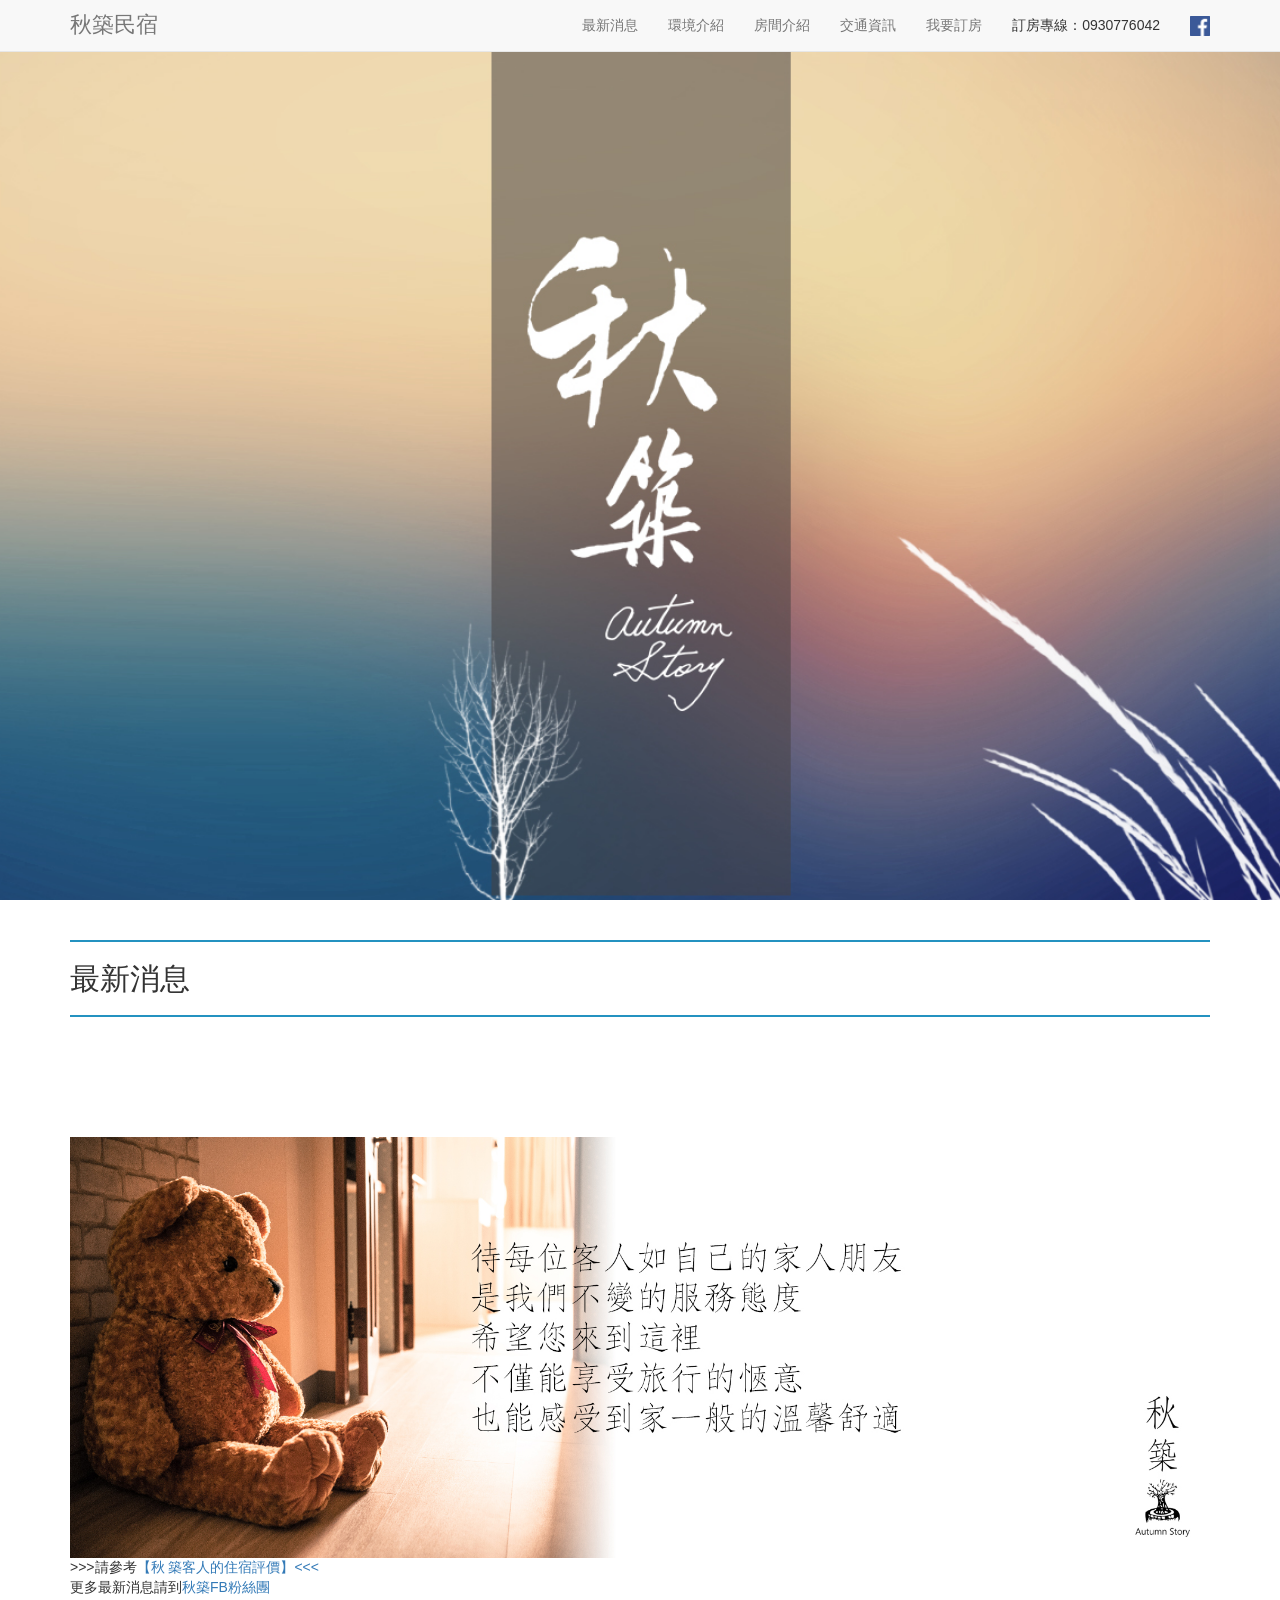
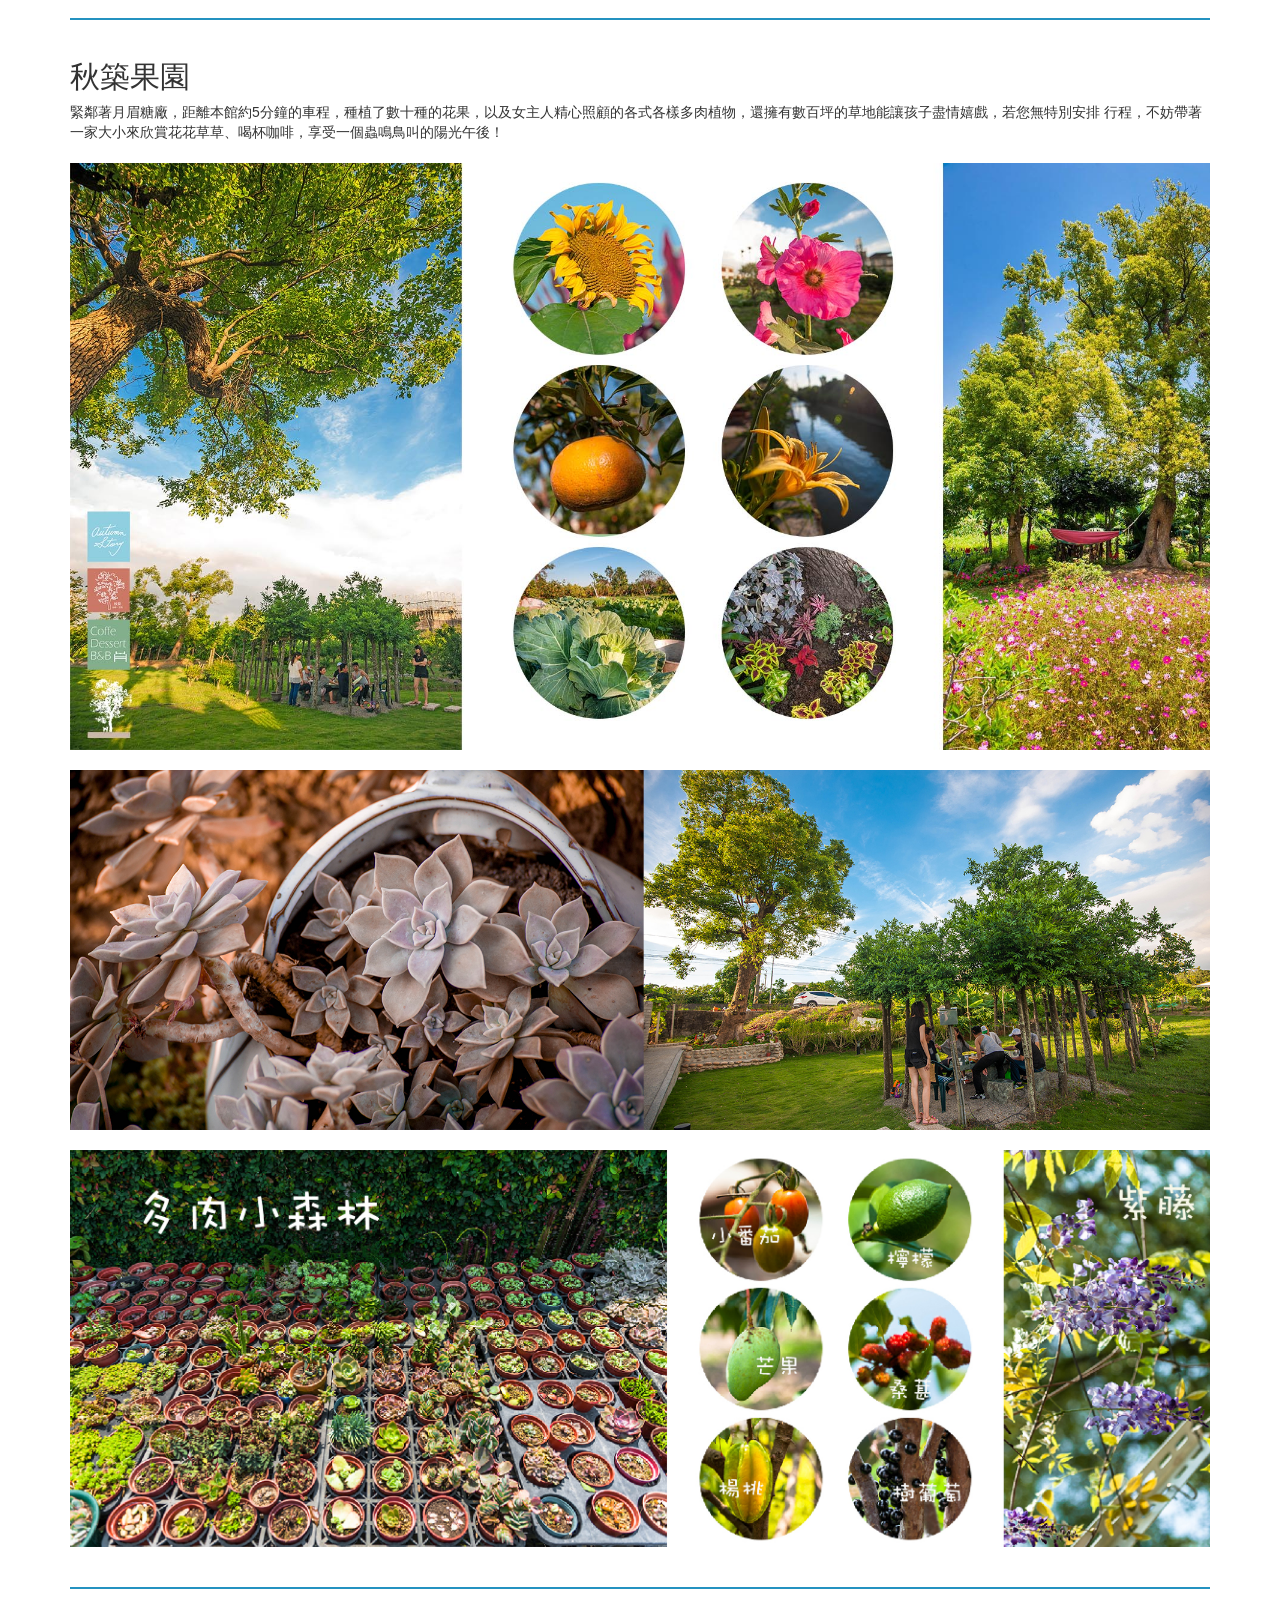
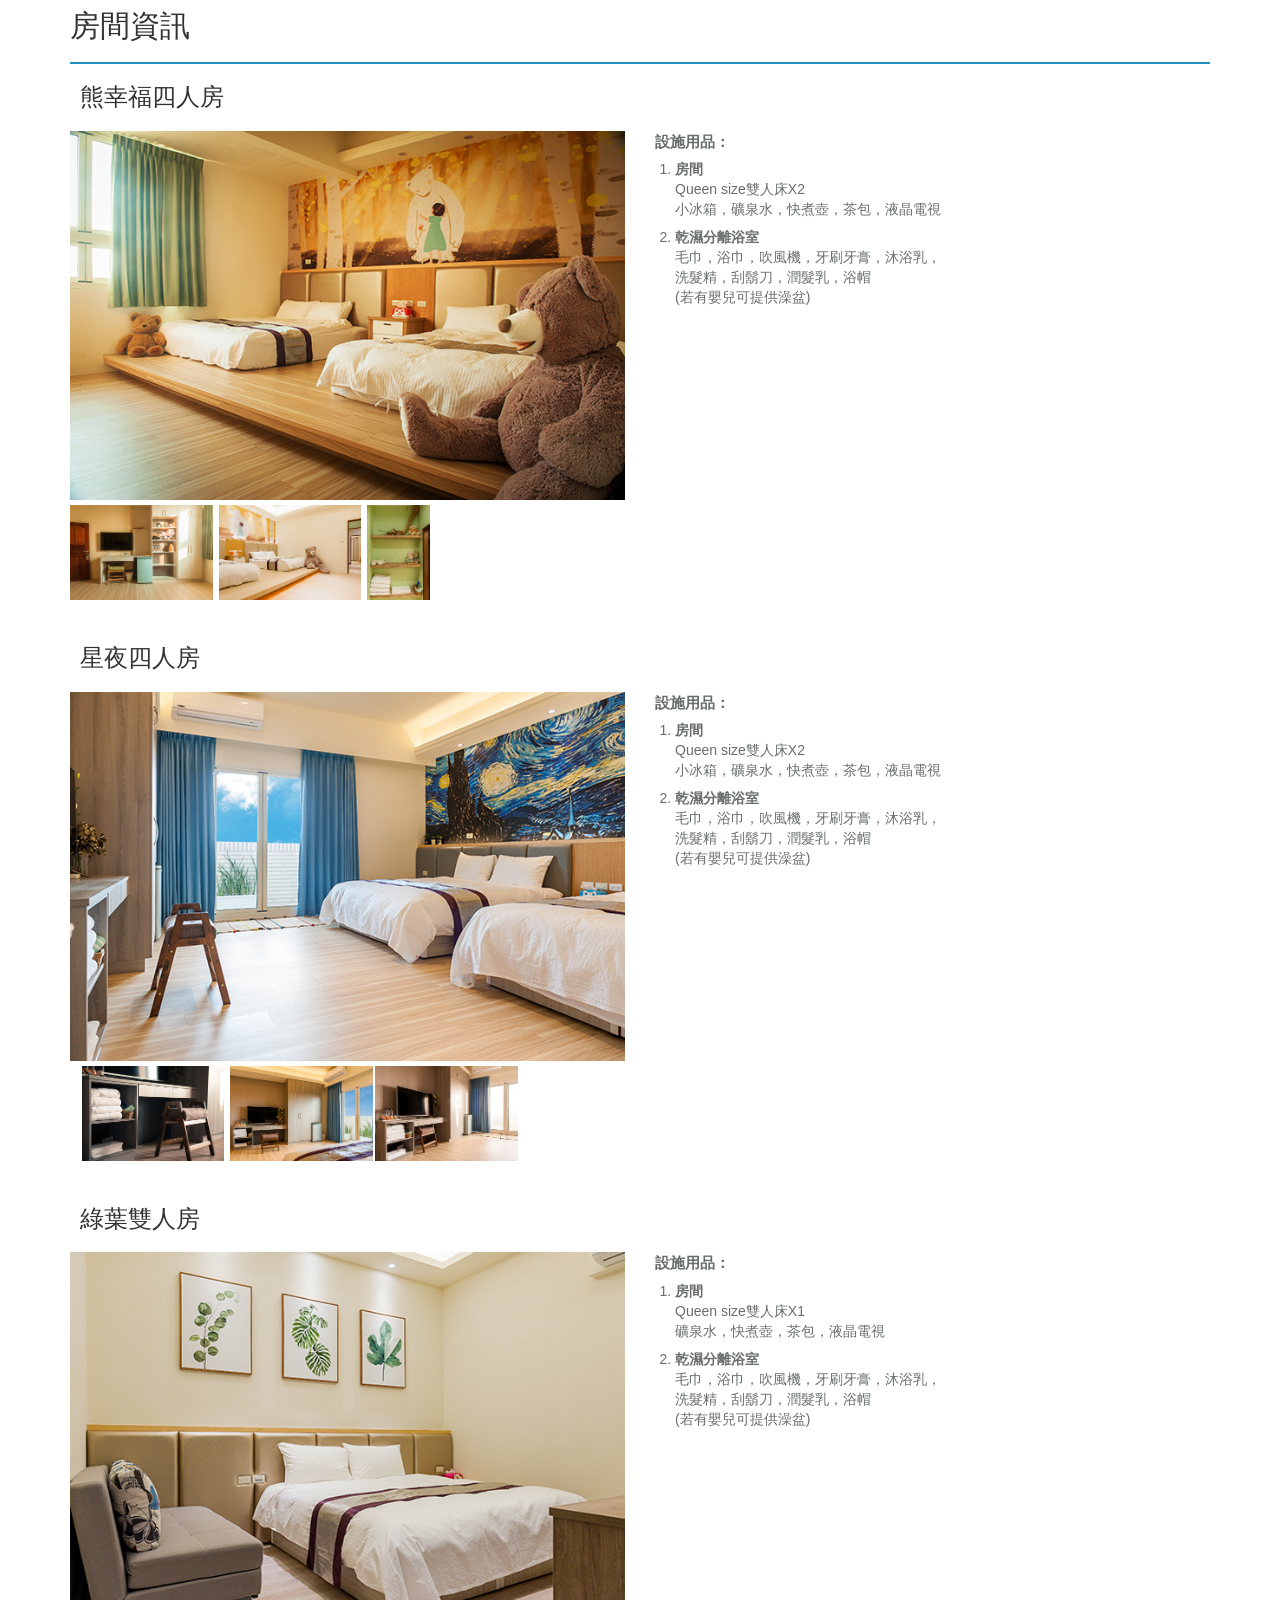
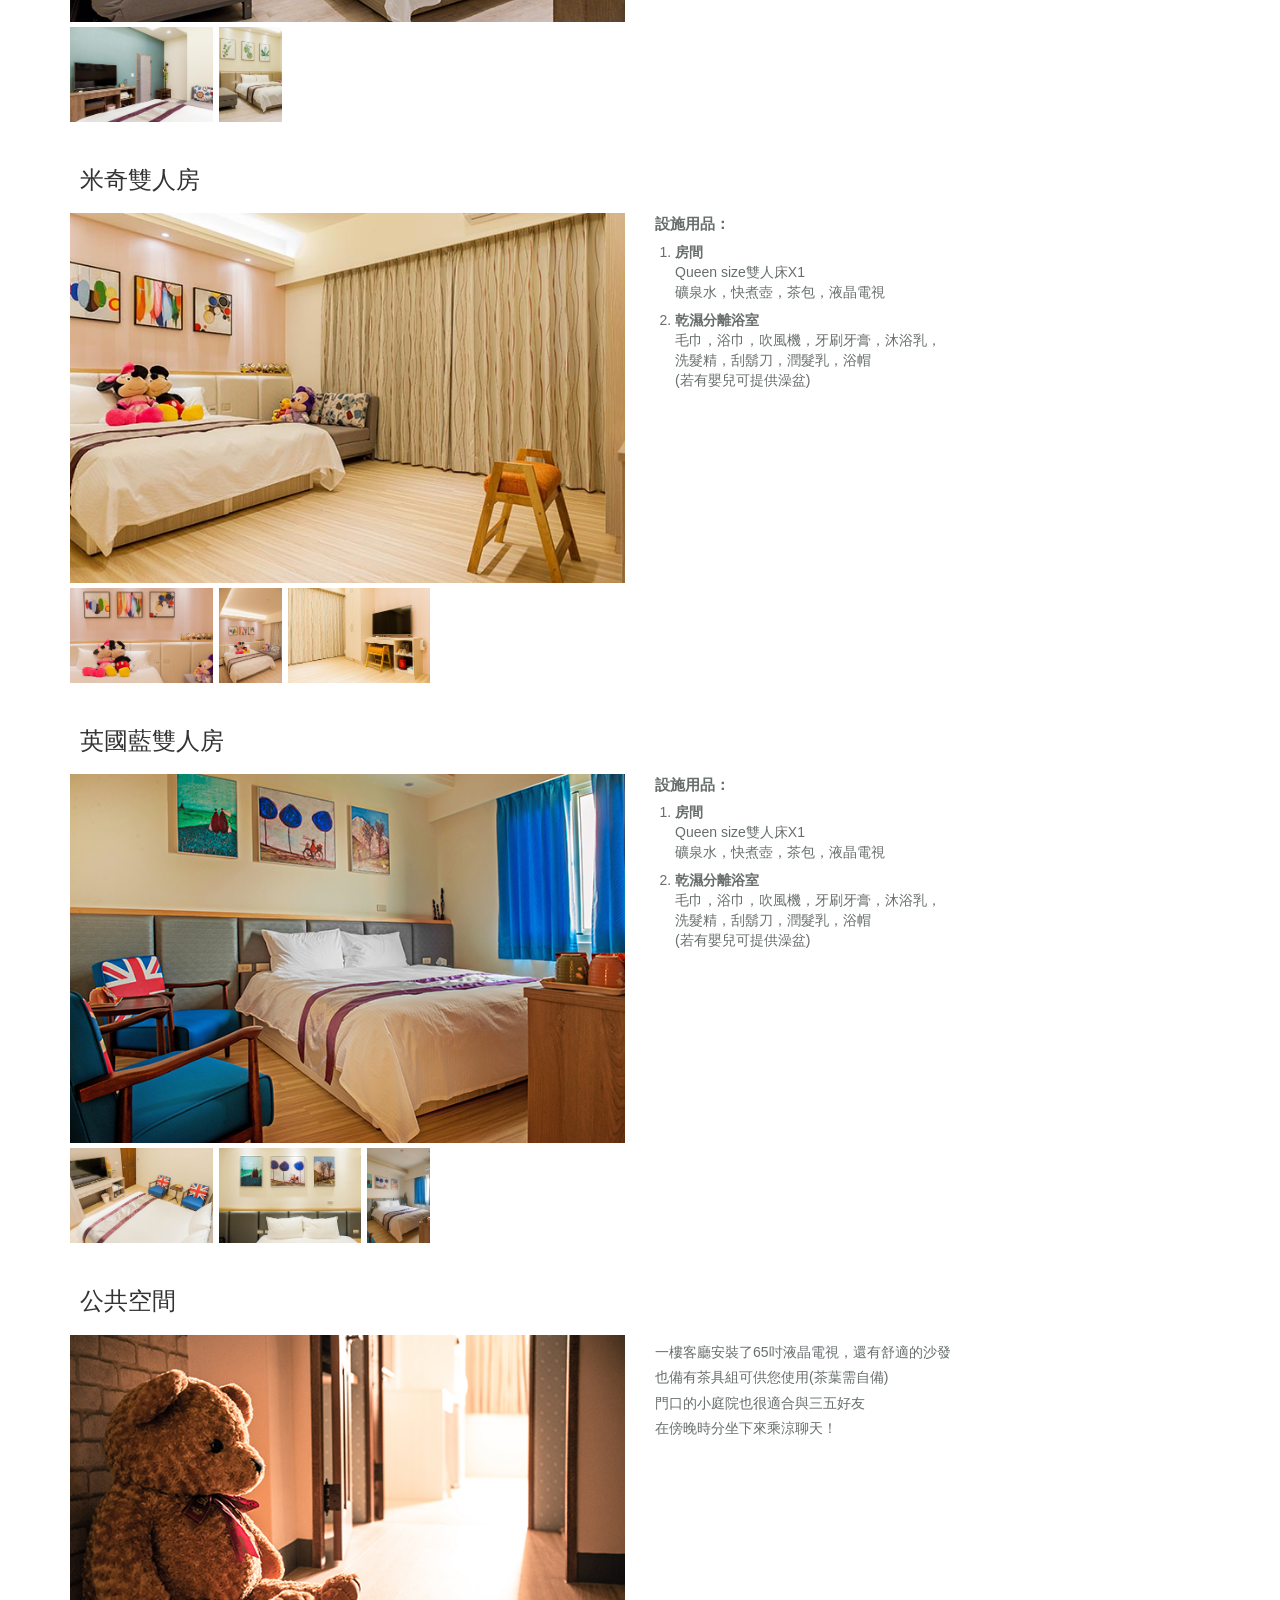
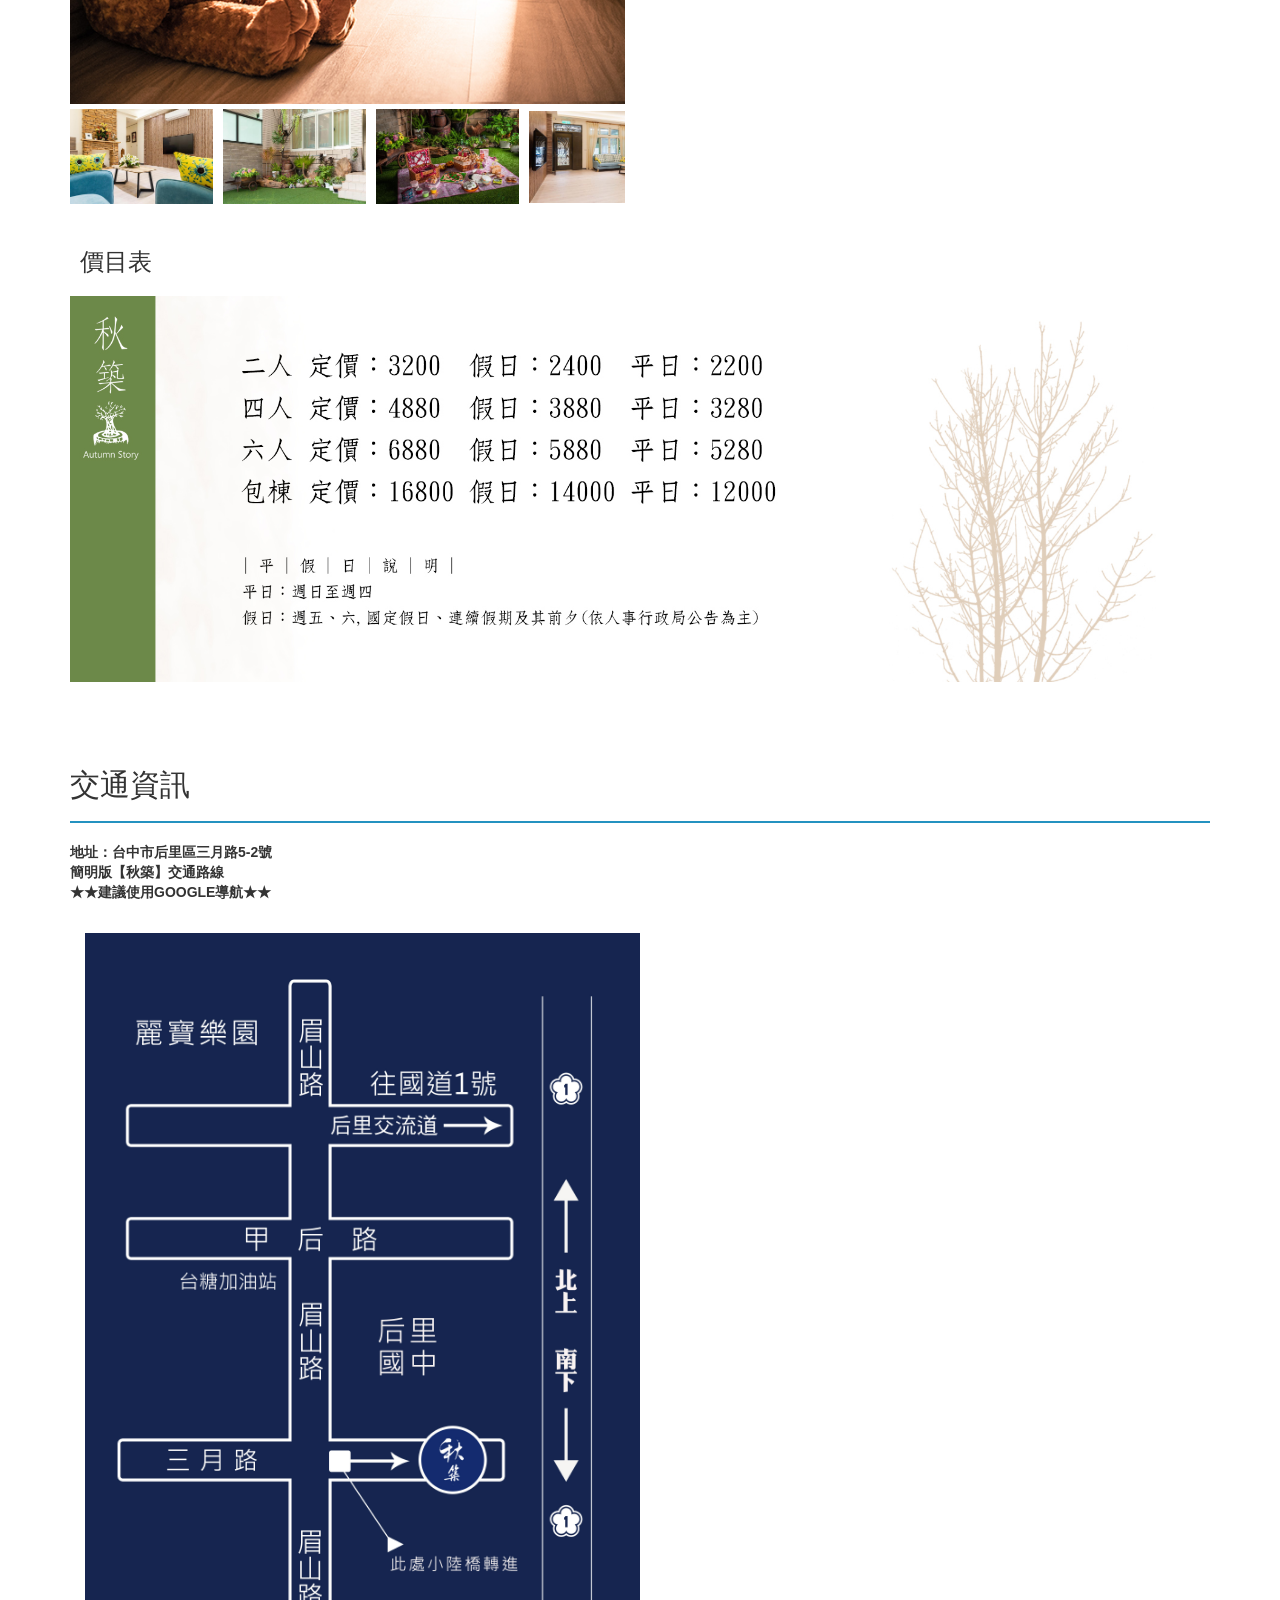
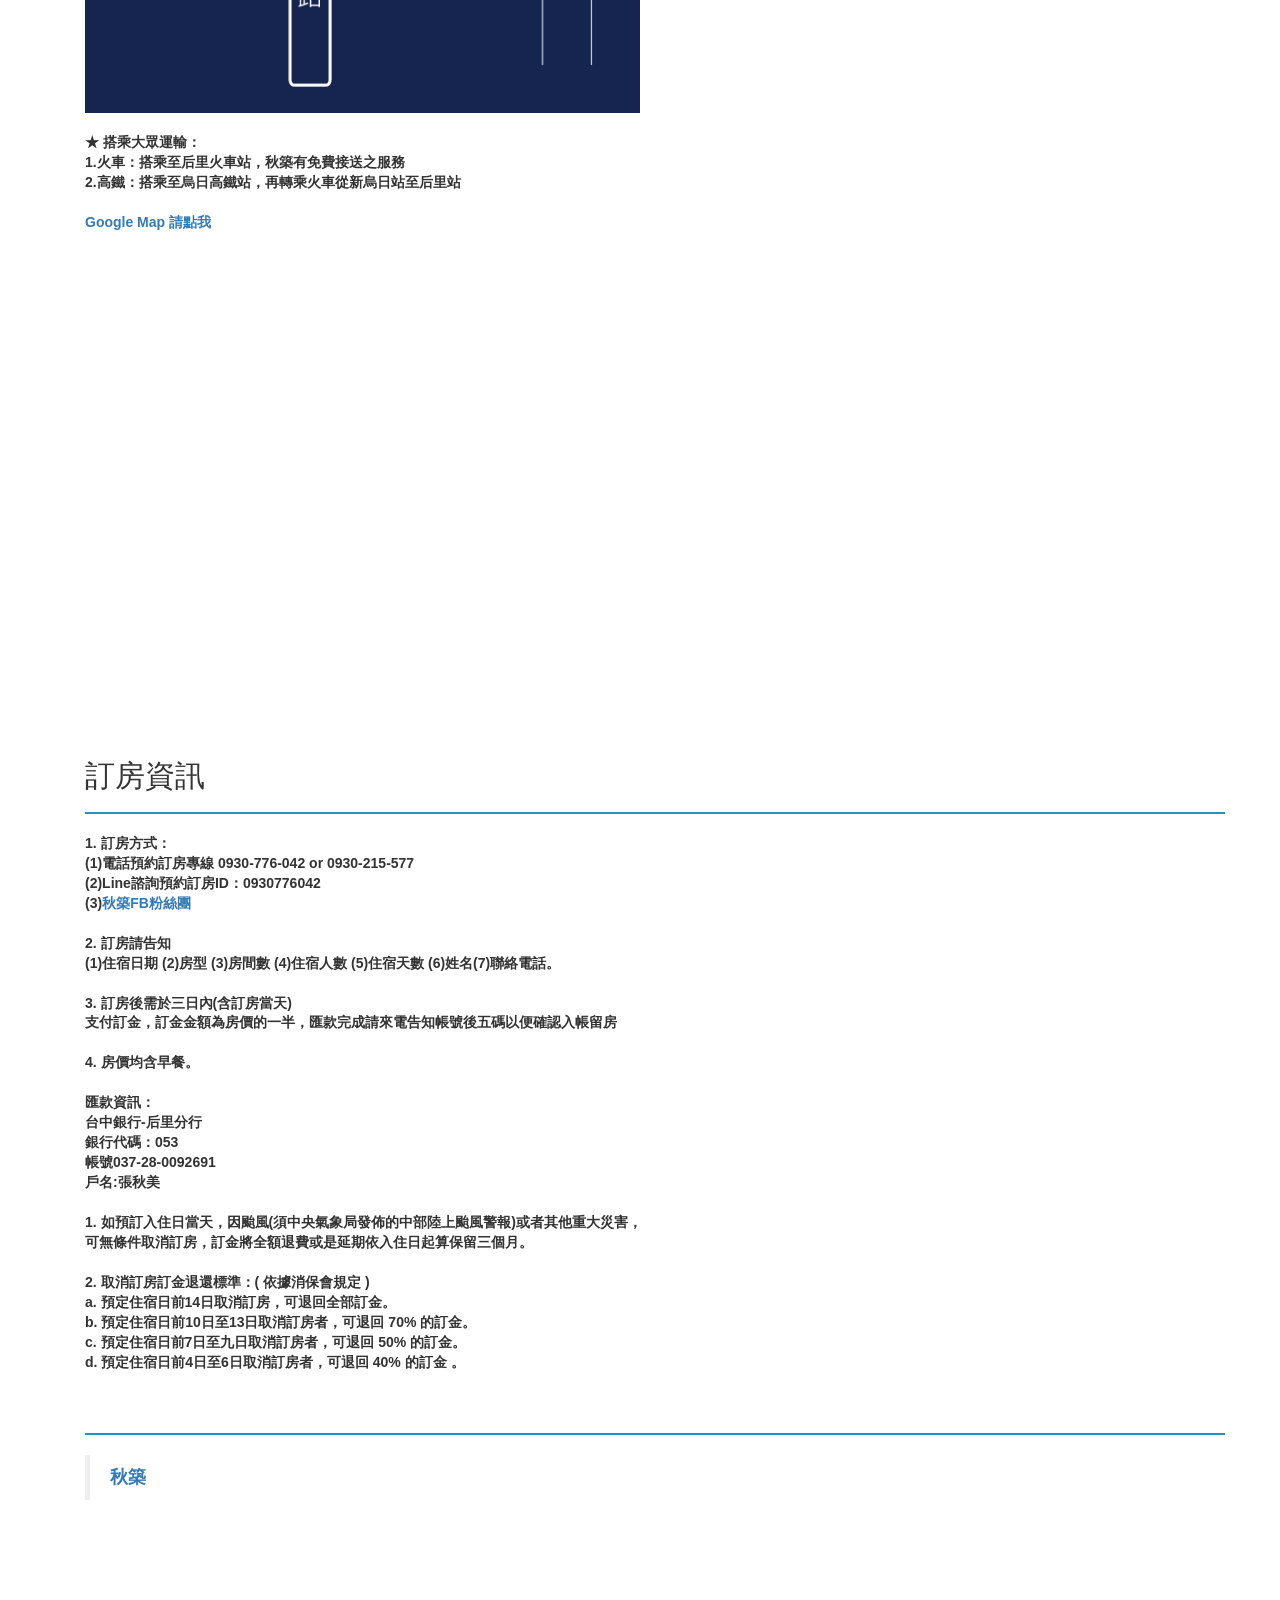
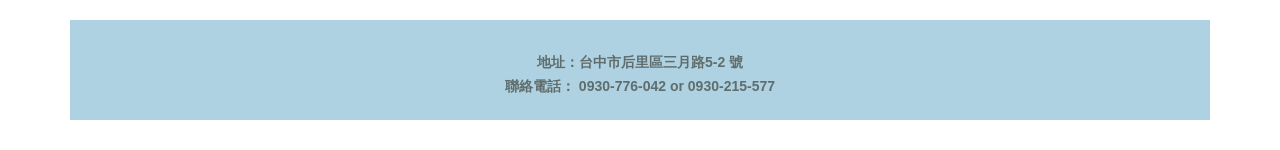
==== index.html @ 7ae62ee6 "0419" ====
<!DOCTYPE html>
<html charset="utf-8">
  <head>
    <meta http-equiv="content-type" content="text/html; charset=utf-8">
    <meta name="viewport" content="width=device-width, initial-scale=1">
    <meta property="og:title" content="秋築民宿">
    <meta property="og:type" content="website">
    <meta property="og:url" content="http://autumnstory.tw/">
    <meta property="og:image" content="http://autumnstory.tw/img/og.jpg">
    <meta property="og:site_name" content="秋築民宿">
    <meta property="og:description" content="秋築(台中市合法民宿116號)，台中后里親子民宿，鄰近麗寶樂園、花博展場。">
    <meta name="description" content="秋築(台中市合法民宿116號)，台中后里親子民宿，鄰近麗寶樂園、花博展場。">
    <!-- Latest compiled and minified CSS -->
    <link rel="stylesheet" href="stylesheets/bs.css">
    <link rel="stylesheet" href="stylesheets/magnific-popup.css">
    <link rel="stylesheet" href="stylesheets/style.css">
    <title>秋築民宿 - 台中后里民宿</title>
    <style>
		html,body {
			height: 100%;
			min-height: 100%;
		}
		header {
			height: 100%;
			background-color: #ACBFA0;
		}
		.navbar-inverse {
				background-color: black;
				background-repeat: repeat-x;
		}
		.navbar {
			position:absolute;
			width:100%;
		}
/*     .carousel,.item,.active{height:100%;}
		.carousel-inner{height:100%;}
		.fill{width:100%;height:100%;background-position:center;background-size:cover;margin-right: auto;
		margin-left: auto;} */
		/* keep full widget on smaller screens */
		.full-screen {
			background-size: cover;
			background-position: center;
			background-repeat: no-repeat;
		}
		.item img1 {
			position: absolute;
			left: 50%;
			top: 50%;
			height: 100%;
			width: auto;
			-webkit-transform: translate(-50%,-50%);
			-ms-transform: translate(-50%,-50%);
			transform: translate(-50%,-50%);
		}
	</style>
  </head>
  <body>
    <nav class="navbar navbar-default navbar-fixed-top">
      <div class="container"><button type="button" class="navbar-toggle collapsed"

          data-toggle="collapse" data-target="#bs-example-navbar-collapse-1" aria-expanded="false"><span

            class="sr-only">5654Toggle navigation</span> <span class="icon-bar"></span>
          <span class="icon-bar"></span> <span class="icon-bar"></span> </button>
        <a class="navbar-brand" href="#"> 秋築民宿
          <!-- <img src="img/logo_desc.png"  style="height: 28px; -webkit-filter: drop-shadow(2px 2px 0px rgba(0, 0, 0, 0.2));
		filter: drop-shadow(2px 2px 0px rgba(0, 0, 0, 0.2));"> --> </a>
        <!-- Collect the nav links, forms, and other content for toggling -->
        <div class="collapse navbar-collapse" id="bs-example-navbar-collapse-1">
          <ul class="nav navbar-nav navbar-right">
            <li><a data-scroll="" href="#news">最新消息</a></li>
            <li><a data-scroll="" href="#feature">環境介紹</a></li>
            <li><a data-scroll="" href="#room_info">房間介紹</a></li>
            <li><a data-scroll="" href="#traffic">交通資訊</a></li>
            <li><a data-scroll="" href="#booking">我要訂房</a></li>
            <li><span class="phone">訂房專線：0930776042</span></li>
            <li><a href="https://www.facebook.com/autumnstory2016"><img src="img/fb_icon.png"

                  width="20px"></a></li>
          </ul>
        </div>
        <!-- /.navbar-collapse --> </div>
    </nav>
    <header class="as-header"> <br>
    </header>
    <div class="container"> <br>
      <hr>
      <h2>最新消息</h2>
      <hr><br>
        <br>
        <br>
        <br>
        <br>
      <a href="img/n9.jpg" target="_new"><img src="img/n9.jpg" style="max-width: 100%"></a><br>
      &gt;&gt;&gt;請參考<a href="https://www.facebook.com/autumnstory2016/reviews?ref=page_internal">【秋
        築客人的住宿評價】&lt;&lt;&lt;</a><br>
      更多最新消息請到<a href="https://www.facebook.com/autumnstory2016">秋築FB粉絲團</a>
      <hr></div>
    <div class="container">
      <h2>秋築果園</h2>
      緊鄰著月眉糖廠，距離本館約5分鐘的車程，種植了數十種的花果，以及女主人精心照顧的各式各樣多肉植物，還擁有數百坪的草地能讓孩子盡情嬉戲，若您無特別安排
      行程，不妨帶著一家大小來欣賞花花草草、喝杯咖啡，享受一個蟲鳴鳥叫的陽光午後！</div>
    <div class="container"><br>
      <a href="img/n6.jpg" target="_new"><img src="img/n8.jpg" style="max-width: 100%"></a>
      <br>
      <a href="img/n4.jpg" target="_new"><br>
      </a></div>
    <div class="container"><a href="img/n4.jpg" target="_new"><img src="img/n4.jpg"

          style="max-width: 100%"></a></div>
    <div class="container"> <a href="img/n2.jpg" target="_new"><br>
      </a></div>
    <div class="container"><a href="img/n2.jpg" target="_new"><img src="img/n2.jpg"

          style="max-width: 100%"></a><br>
    </div>
    <div class="container"><br>
      <hr>
      <h2 id="room_info">房間資訊</h2>
      <hr>
      <div class="room">
        <h3>熊幸福四人房</h3>
        <div class="row">
          <div class="col-sm-6">
            <div class="gallery"> <a href="img/room/room1_1.jpg"><img class="thumb"

                  src="img/room/room1_1_thumb.jpg"></a>
              <div class="sub-thumb-row"> <a href="img/room/room1_2.jpg"><img class="sub-thumb"

                    src="img/room/room1_2_thumb.jpg"></a> <a href="img/room/room1_3.jpg"><img

                    class="sub-thumb" src="img/room/room1_3_thumb.jpg"></a> <a

                  href="img/room/room1_4.jpg"><img class="sub-thumb" src="img/room/room1_4_thumb.jpg"></a>&nbsp;&nbsp;
                </div> </div>
          </div>
          <div class="col-sm-5">
            <div class="facility">
              <div class="title">設施用品：</div>
              <ol>
                <li>
                  <div class="subtitle">房間</div>
                  Queen size雙人床X2<br>
                  小冰箱，礦泉水，快煮壺，茶包，液晶電視 </li>
                <li>
                  <div class="subtitle">乾濕分離浴室</div>
                  毛巾，浴巾，吹風機，牙刷牙膏，沐浴乳，<br>
                  洗髮精，刮鬍刀，潤髮乳，浴帽<br>
                  (若有嬰兒可提供澡盆) </li>
              </ol>
            </div>
            <div class="price"> <strong><br>
              </strong> </div>
          </div>
        </div>
      </div>
      <div class="room">
        <div class="room">
          <h3>星夜四人房</h3>
          <div class="row">
            <div class="col-sm-6">
              <div class="gallery"> <a href="img/room/room3_1.jpg"><img class="thumb"

                    src="img/room/room3_1_thumb.jpg"></a>
                <div class="sub-thumb-row"> &nbsp;&nbsp; <a href="img/room/room3_5.jpg"><img

                      class="sub-thumb" src="img/room/room3_3_thumb.jpg"></a> <a

                    href="img/room/room3_3.jpg"><img class="sub-thumb" src="img/room/room3_5_thumb.jpg"></a><a

                    href="img/room/room3_2.jpg"><img class="sub-thumb" src="img/room/room3_2_thumb.jpg"></a>
                </div>
              </div>
            </div>
            <div class="col-sm-5">
              <div class="facility">
                <div class="title">設施用品：</div>
                <ol>
                  <li>
                    <div class="subtitle">房間</div>
                    Queen size雙人床X2<br>
                    小冰箱，礦泉水，快煮壺，茶包，液晶電視 </li>
                  <li>
                    <div class="subtitle">乾濕分離浴室</div>
                    毛巾，浴巾，吹風機，牙刷牙膏，沐浴乳，<br>
                    洗髮精，刮鬍刀，潤髮乳，浴帽<br>
                    (若有嬰兒可提供澡盆) </li>
                </ol>
              </div>
              <div class="price"> <strong><br>
                </strong> </div>
            </div>
          </div>
        </div>
        <div class="room">
          <div class="room">
            <h3>綠葉雙人房</h3>
            <div class="row">
              <div class="col-sm-6">
                <div class="gallery"> <a href="img/room/room4_1.jpg"><img class="thumb"

                      src="img/room/room4_1_thumb.jpg"></a>
                  <div class="sub-thumb-row"> <a href="img/room/room4_2.jpg"><img

                        class="sub-thumb" src="img/room/room4_2_thumb.jpg"></a>
                    <a href="img/room/room4_3.jpg"><img class="sub-thumb" src="img/room/room4_3_thumb.jpg"></a>&nbsp;&nbsp;&nbsp;
                    </div> </div>
              </div>
              <div class="col-sm-5">
                <div class="facility">
                  <div class="title">設施用品：</div>
                  <ol>
                    <li>
                      <div class="subtitle">房間</div>
                      Queen size雙人床X1<br>
                      礦泉水，快煮壺，茶包，液晶電視 </li>
                    <li>
                      <div class="subtitle">乾濕分離浴室</div>
                      毛巾，浴巾，吹風機，牙刷牙膏，沐浴乳，<br>
                      洗髮精，刮鬍刀，潤髮乳，浴帽<br>
                      (若有嬰兒可提供澡盆) </li>
                  </ol>
                </div>
                <div class="price"> <strong><br>
                  </strong> </div>
              </div>
            </div>
          </div>
          <div class="room">
            <div class="room">
              <h3>米奇雙人房</h3>
              <div class="row">
                <div class="col-sm-6">
                  <div class="gallery"> <a href="img/room/room5_1.jpg"><img class="thumb"

                        src="img/room/room5_1_thumb.jpg"></a>
                    <div class="sub-thumb-row"> <a href="img/room/room5_2.jpg"><img

                          class="sub-thumb" src="img/room/room5_2_thumb.jpg"></a>
                      <a href="img/room/room5_3.jpg"><img class="sub-thumb" src="img/room/room5_3_thumb.jpg"></a>
                      <a href="img/room/room5_4.jpg"><img class="sub-thumb" src="img/room/room5_4_thumb.jpg"></a>&nbsp;&nbsp;
                      </div> </div>
                </div>
                <div class="col-sm-5">
                  <div class="facility">
                    <div class="title">設施用品：</div>
                    <ol>
                      <li>
                        <div class="subtitle">房間</div>
                        Queen size雙人床X1<br>
                        礦泉水，快煮壺，茶包，液晶電視 </li>
                      <li>
                        <div class="subtitle">乾濕分離浴室</div>
                        毛巾，浴巾，吹風機，牙刷牙膏，沐浴乳，<br>
                        洗髮精，刮鬍刀，潤髮乳，浴帽<br>
                        (若有嬰兒可提供澡盆) </li>
                    </ol>
                  </div>
                  <br>
                </div>
              </div>
            </div>
            <div class="room">
              <h3>英國藍雙人房</h3>
              <div class="row">
                <div class="col-sm-6">
                  <div class="gallery"> <a href="img/room/room2_1.jpg"><img class="thumb"

                        src="img/room/room2_1_thumb.jpg"></a>
                    <div class="sub-thumb-row"> <a href="img/room/room2_2.jpg"><img

                          class="sub-thumb" src="img/room/room2_2_thumb.jpg"></a>
                      <a href="img/room/room2_3.jpg"><img class="sub-thumb" src="img/room/room2_3_thumb.jpg"></a>
                      <a href="img/room/room2_4.jpg"><img class="sub-thumb" src="img/room/room2_4_thumb.jpg"></a>&nbsp;&nbsp;
                      </div> </div>
                </div>
                <div class="col-sm-5">
                  <div class="facility">
                    <div class="title">設施用品：</div>
                    <ol>
                      <li>
                        <div class="subtitle">房間</div>
                        Queen size雙人床X1<br>
                        礦泉水，快煮壺，茶包，液晶電視 </li>
                      <li>
                        <div class="subtitle">乾濕分離浴室</div>
                        毛巾，浴巾，吹風機，牙刷牙膏，沐浴乳，<br>
                        洗髮精，刮鬍刀，潤髮乳，浴帽<br>
                        (若有嬰兒可提供澡盆) </li>
                    </ol>
                  </div>
                  <div class="price"> <strong><br>
                    </strong> </div>
                </div>
              </div>
            </div>
            <strong></strong><strong> </strong>
            <h2 id="traffic"><strong>
                <div class="room">
                  <h3>公共空間</h3>
                  <div class="row">
                    <div class="col-sm-6">
                      <div class="gallery"> <a href="img/room/room6_1.jpg"><img

                            class="thumb" src="img/room/room6_1_thumb.jpg"></a>
                        <div class="sub-thumb-row"> <a href="img/room/room6_2.jpg"><img

                              class="sub-thumb" src="img/room/room6_2_thumb.jpg"></a>
                          <a href="img/room/room6_3.jpg"><img class="sub-thumb"

                              src="img/room/room6_3_thumb.jpg"></a> <a href="img/room/room6_4.jpg"><img

                              class="sub-thumb" src="img/room/room6_4_thumb.jpg"></a>
                          <strong><a href="img/room/room6_6.jpg"><img class="sub-thumb"

                                src="img/room/room6_6_thumb.jpg" style="width: 157px; height: 97px;"></a></strong>
                        </div>
                      </div>
                    </div>
                    <div class="col-sm-5">
                      <div class="facility">
                        <h5>一樓客廳安裝了65吋液晶電視，還有舒適的沙發</h5>
                        <h5>也備有茶具組可供您使用(茶葉需自備)</h5>
                        <h5>門口的小庭院也很適合與三五好友</h5>
                        <h5>在傍晚時分坐下來乘涼聊天！</h5>
                        <h3> </h3>
                      </div>
                      <div class="price"> </div>
                      <strong></strong></div>
                  </div>
                </div>
              </strong></h2>
            <h2 id="traffic"><strong>
                <h3>價目表</h3>
              </strong></h2>
            <h2><strong>
                <h2> <a href="img/n10.jpg" target="_new"><img src="img/n10.jpg"

                      style="max-width: 100%"></a></h2>
                <h2><br>
                  <br>
                  交通資訊</h2>
                <hr></strong></h2>
            <strong> <strong>地址：<span class="address">台中市后里區三月路5-2號</span></strong></strong><br>
            <strong> 簡明版【秋築】交通路線</strong><br>
            <strong> ★★建議使用GOOGLE導航★★</strong><strong></strong></div>
          <strong>
            <div class="container">
              <div class="row">
                <div class="col-sm-6"><img src="img/map.jpg" class="map-img"></div>
              </div>
              <br>
              ★ 搭乘大眾運輸：<br>
              1.火車：搭乘至后里火車站，秋築有免費接送之服務<br>
              2.高鐵：搭乘至烏日高鐵站，再<strong>轉乘火車</strong>從新烏日站至后里站<br>
              <br>
              <a href="https://www.google.com.tw/maps/place/%E7%A7%8B%E7%AF%89%E6%B0%91%E5%AE%BF/@24.315908,120.6878223,17z/data=%213m1%214b1%214m5%213m4%211s0x34691015e3ec0b6d:0xdfc4499b8e1ee1ac%218m2%213d24.315908%214d120.690011">Google
                Map 請點我</a> <iframe src="https://www.google.com/maps/embed?pb=%211m18%211m12%211m3%211d3635.8774910817733%212d120.68782231488683%213d24.315907984313686%212m3%211f0%212f0%213f0%213m2%211i1024%212i768%214f13.1%213m3%211m2%211s0x34691015e3ec0b6d%3A0xdfc4499b8e1ee1ac%212z56eL56-J5rCR5a6_%215e0%213m2%211szh-TW%212stw%214v1467258067745"

                style="border:0" allowfullscreen="" height="500" frameborder="0"

                width="100%"></iframe>
              <!-- <div id="map" ></div> --> <br>
              <h2 id="booking">訂房資訊</h2>
              <hr> <strong>1. 訂房方式：</strong><br>
              (1)電話預約訂房專線 0930-776-042 or 0930-215-577<br>
              (2)Line諮詢預約訂房ID：0930776042<br>
              (3)<a href="https://www.facebook.com/autumnstory2016">秋築FB粉絲團</a><br>
              <br>
              <strong>2. 訂房請告知 </strong><br>
              (1)住宿日期 (2)房型 (3)房間數 (4)住宿人數 (5)住宿天數 (6)姓名(7)聯絡電話。<br>
              <br>
              <strong>3. 訂房後需於三日內(含訂房當天) </strong><br>
              支付訂金，訂金金額為房價的一半，匯款完成請來電告知帳號後五碼以便確認入帳留房<br>
              <br>
              <strong>4. 房價均含早餐。</strong><br>
              <br>
              匯款資訊：<br>
              台中銀行-后里分行<br>
              銀行代碼：053<br>
              帳號037-28-0092691<br>
              戶名:張秋美<br>
              <br>
              1. 如預訂入住日當天，因颱風(須中央氣象局發佈的中部陸上颱風警報)或者其他重大災害，<br>
              可無條件取消訂房，訂金將全額退費或是延期依入住日起算保留三個月。<br>
              <br>
              2. 取消訂房訂金退還標準：( 依據消保會規定 )<br>
              a. 預定住宿日前14日取消訂房，可退回全部訂金。<br>
              b. 預定住宿日前10日至13日取消訂房者，可退回 70% 的訂金。<br>
              c. 預定住宿日前7日至九日取消訂房者，可退回 50% 的訂金。<br>
              d. 預定住宿日前4日至6日取消訂房者，可退回 40% 的訂金 。<br>
              <br>
              <br>
              <hr>
              <div class="fb-page" data-href="https://www.facebook.com/autumnstory2016/"

                data-tabs="timeline" data-width="300" data-height="306" data-small-header="false"

                data-adapt-container-width="true" data-hide-cover="false" data-show-facepile="true">
                <blockquote cite="https://www.facebook.com/autumnstory2016/" class="fb-xfbml-parse-ignore"><a

                    href="https://www.facebook.com/autumnstory2016/">秋築</a></blockquote>
              </div>
              <div class="g-page" data-href="//plus.google.com/u/0/105412250938138396813"

                data-rel="publisher"></div>
            </div>
            <div class="footer"> 地址：<span class="address">台中市后里區三月路5-2 號</span>
              <br>
              聯絡電話： 0930-776-042 or 0930-215-577 </div>
            <script type="text/javascript" src="https://code.jquery.com/jquery-2.2.2.min.js"></script>
            <script src="javascripts/bootstrap.min.js"></script>
            <script src="javascripts/jquery.magnific-popup.min.js"></script>
            <script src="javascripts/smooth-scroll.min.js"></script>
            <script>
	$('.test-popup-link').magnificPopup({
		type: 'image'
		// other options
	});
	$('.gallery').each(function() { // the containers for all your galleries
			$(this).magnificPopup({
					delegate: 'a', // the selector for gallery item
					type: 'image',
					gallery: {
						enabled:true
					}
			});
	});
	</script>
            <script src="https://apis.google.com/js/platform.js" async="" defer="defer">
  {lang: 'zh-TW'}
</script><!-- <script type="text/javascript" src="//maps.google.com/maps/api/js?key=AIzaSyCGnaVfFraxwZbv4lZUPE_4kouTi1dTEIs"></script>
<script type="text/javascript" src="javascripts/gmaps.js"></script> -->
            <script type="text/javascript">
		var map;
		var styleArray = [
			{
				featureType: "all",
				stylers: [
					{ saturation: -50 }
				]
			},{
				featureType: "road.arterial",
				elementType: "geometry",
				stylers: [
					{ hue: "#ff3322" },
					{ saturation: 20 }
				]
			},{
				featureType: "poi.business",
				elementType: "labels",
				stylers: [
					{ visibility: "off" }
				]
			}
		];
		$(document).ready(function(){
			smoothScroll.init();
			// map = new GMaps({
			// 	div: '#map',
			// 	lat: 24.3158476,
			// 	lng: 120.6899764,
			// 	zoom: 16,
			// 	styles: styleArray
			// });
			// map.addMarker({
			// 	lat: 24.3158476,
			// 	lng: 120.6899764,
			// 	title: '秋築',
			// });
			// map.drawOverlay({
			// 	lat: map.getCenter().lat(),
			// 	lng: map.getCenter().lng(),
			// 	content: '<div class="map-overlay">秋築</div>',
			// 	verticalAlign: 'top',
			// 	horizontalAlign: 'center'
			// });
		});
	</script>
            <script>
		(function(i,s,o,g,r,a,m){i['GoogleAnalyticsObject']=r;i[r]=i[r]||function(){
		(i[r].q=i[r].q||[]).push(arguments)},i[r].l=1*new Date();a=s.createElement(o),
		m=s.getElementsByTagName(o)[0];a.async=1;a.src=g;m.parentNode.insertBefore(a,m)
		})(window,document,'script','https://www.google-analytics.com/analytics.js','ga');

		ga('create', 'UA-70026043-4', 'auto');
		ga('send', 'pageview');

	</script>
            <div id="fb-root"></div>
            <script>(function(d, s, id) {
	  var js, fjs = d.getElementsByTagName(s)[0];
	  if (d.getElementById(id)) return;
	  js = d.createElement(s); js.id = id;
	  js.src = "//connect.facebook.net/zh_TW/sdk.js#xfbml=1&version=v2.6&appId=1663056033923958";
	  fjs.parentNode.insertBefore(js, fjs);
	}(document, 'script', 'facebook-jssdk'));</script> </strong></div>
        <strong> </strong></div>
      <strong> </strong></div>
    <strong> </strong>
  </body>
</html>
---- stylesheets/style.css ----
@charset "UTF-8";
body {
  font-family: "STHeiti","微软雅黑","Microsoft YaHei",SimHei,"Hiragino Sans GB","华文细黑","Helvetica Neue",Helvetica,Arial,sans-serif !important; }

hr {
  border-top: 2px solid #2492C0; }

.navbar-brand {
  font-size: 22px; }

.content1 {
  padding: 30px 0px;
  line-height: 1.7; }
  .content1 h2 {
    margin: 20px 0;
    color: #000;
    text-align: center; }
  .content1 p {
    color: #666;
    font-size: 16px;
    text-align: center; }

.navbar-nav > li {
  font-size: 14px; }
  .navbar-nav > li span {
    padding: 15px;
    line-height: 20px;
    display: block; }

.director_header {
  color: #fff;
  height: 500px;
  padding: 35px;
  line-height: 1.65;
  background-image: url("/img/stonewall.jpg"); }
  .director_header .content {
    text-shadow: 2px 2px 0px #000;
    max-width: 400px;
    min-width: 320px;
    left: 20%;
    top: 10%;
    position: relative; }
  .director_header span {
    font-size: 16px; }
  .director_header .signature {
    text-align: right;
    margin-top: 20px; }

.row-centered {
  text-align: center; }

.col-centered {
  display: inline-block;
  float: none;
  /* reset the text-align */
  text-align: left;
  /* inline-block space fix */
  margin-right: -4px; }

.as-header {
  position: relative;
  width: 100%;
  min-height: auto;
  -webkit-background-size: cover;
  -moz-background-size: cover;
  background-size: cover;
  -o-background-size: cover;
  background-position: center;
  background-image: url("../img/cover.jpg");
  text-align: center;
  color: white; }
  .as-header .logo {
    width: 150px;
    position: absolute;
    top: 15%;
    right: 15%;
    -webkit-filter: drop-shadow(2px 2px 0px rgba(0, 0, 0, 0.8));
    filter: drop-shadow(2px 2px 0px rgba(0, 0, 0, 0.8)); }

.feature {
  margin-bottom: 30px; }
  .feature .icon {
    width: 47px; }
  .feature .title {
    display: inline-block;
    font-size: 24px;
    line-height: 47px;
    height: 47px;
    margin-left: 8px;
    vertical-align: middle; }
  .feature .description {
    color: #777777;
    margin: 8px 0; }
  .feature .image {
    box-shadow: 2px 2px 2px #999;
    display: block;
    width: 100%; }

.gallery {
  margin-bottom: 15px; }
  .gallery .sub-thumb-row {
    overflow: hidden;
    white-space: nowrap; }
  .gallery .thumb {
    width: 100%; }
  .gallery .sub-thumb {
    height: 100px;
    padding: 5px 2px 0 0; }

.room {
  margin-bottom: 30px; }
  .room h3 {
    margin: 20px 10px; }
  .room .desc {
    font-size: 15px;
    margin-bottom: 20px; }
  .room .desc2 {
    color: #795548;
    margin-bottom: 20px; }
  .room .facility {
    color: #686d6d;
    margin-bottom: 20px; }
    .room .facility .title {
      font-size: 15px;
      font-weight: 700;
      margin-bottom: 8px; }
    .room .facility .subtitle {
      font-weight: 700; }
    .room .facility ol {
      padding-left: 20px; }
    .room .facility li {
      margin-bottom: 8px; }
  .room .price {
    color: #C03C49;
    font-size: 16px; }

#map {
  width: 100%;
  height: 400px; }

.map-img {
  width: 100%; }

.map-overlay {
  position: relative;
  color: white;
  font-size: 16px;
  left: 24px;
  border: 2px solid #adadad;
  background-color: #7b5a5a;
  border-radius: 5px;
  padding: 3px; }

.footer {
  line-height: 24px;
  margin-top: 100px;
  padding: 30px 0;
  height: 100px;
  background-color: #afd2e2;
  text-align: center;
  color: #5f6d6d; }
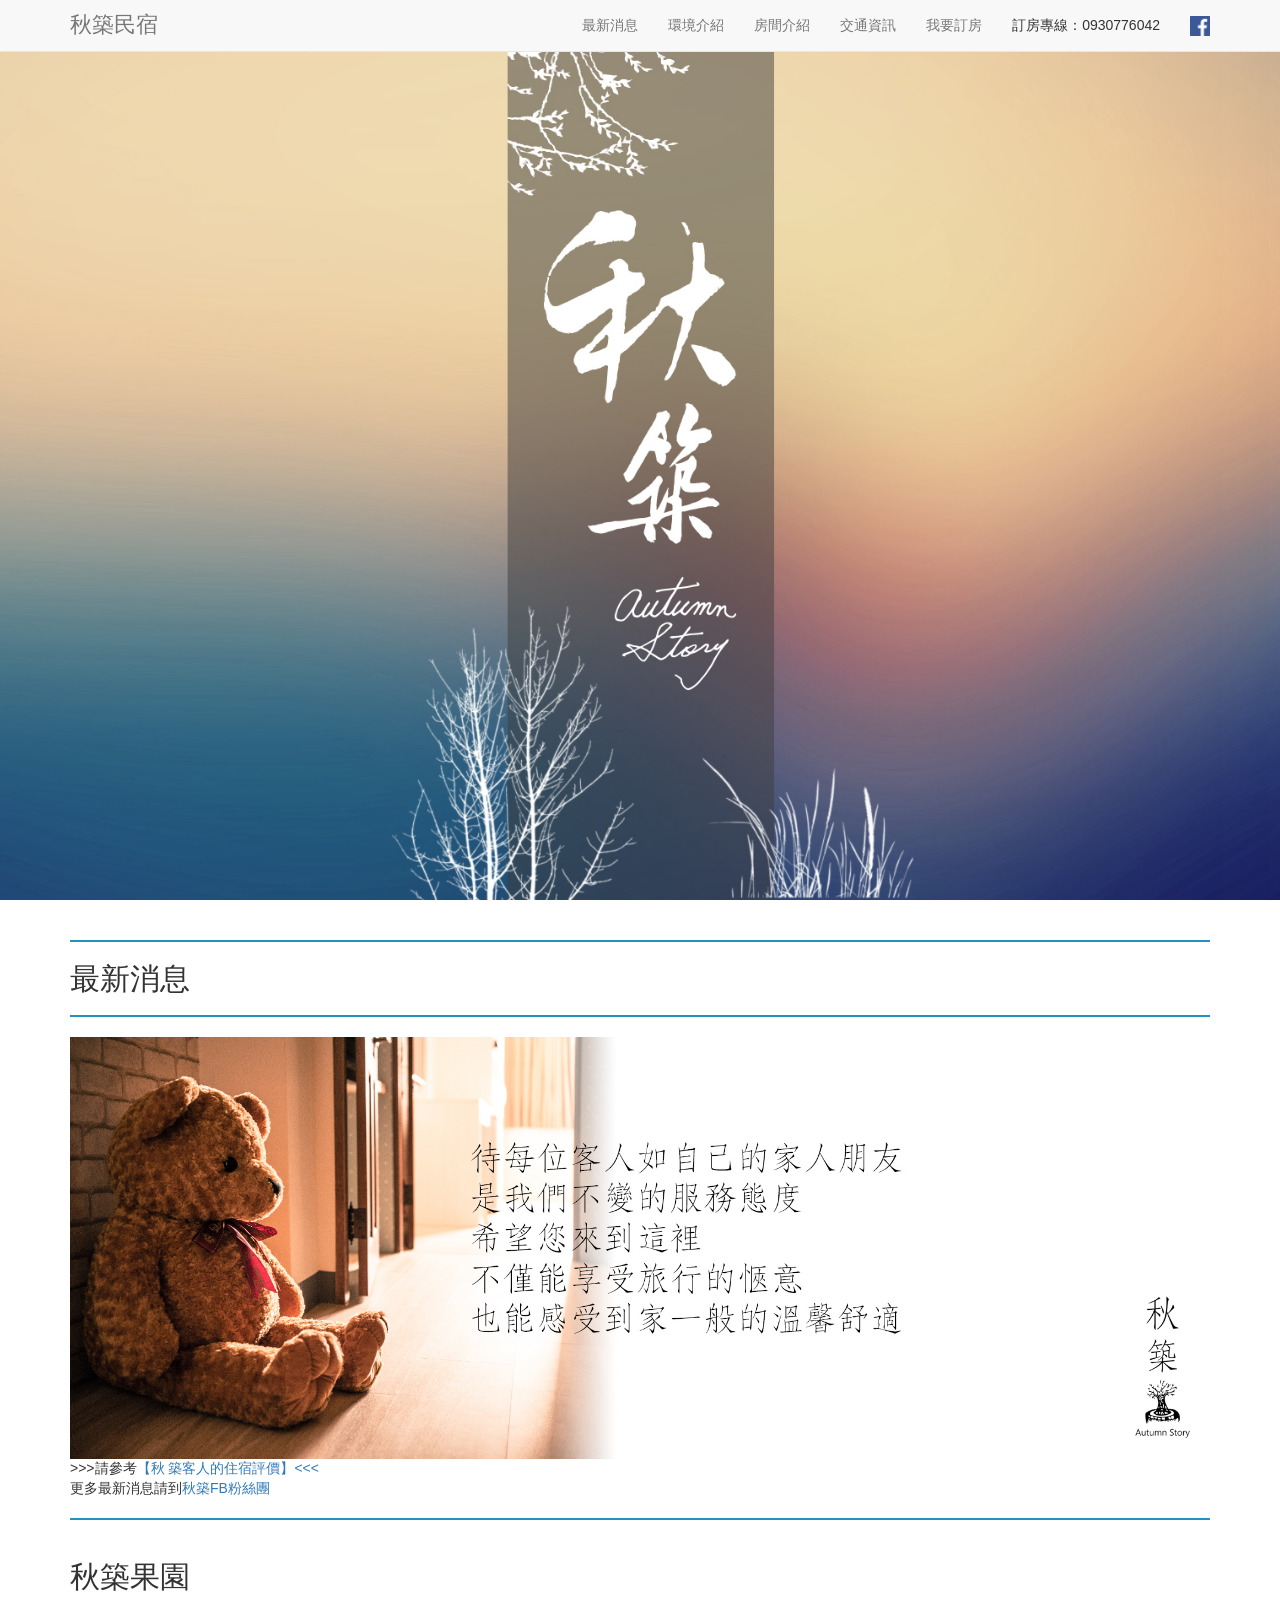
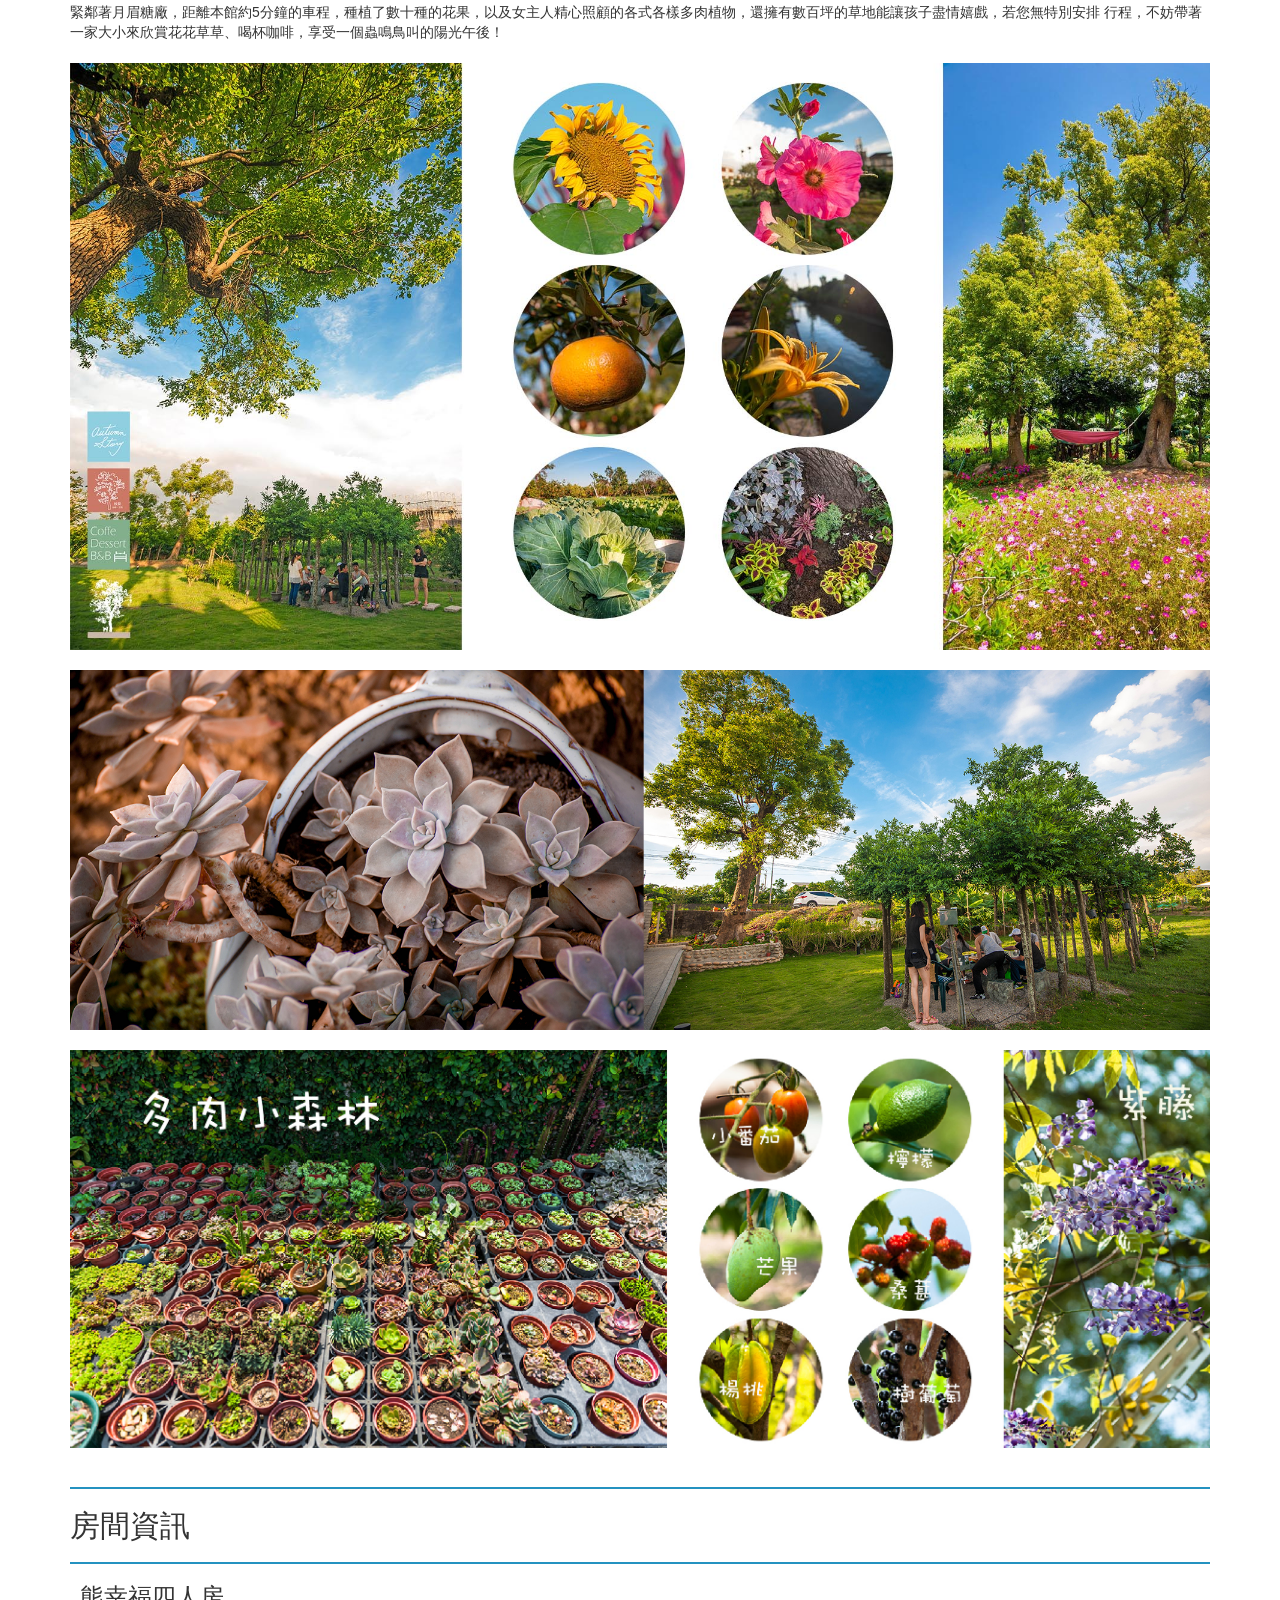
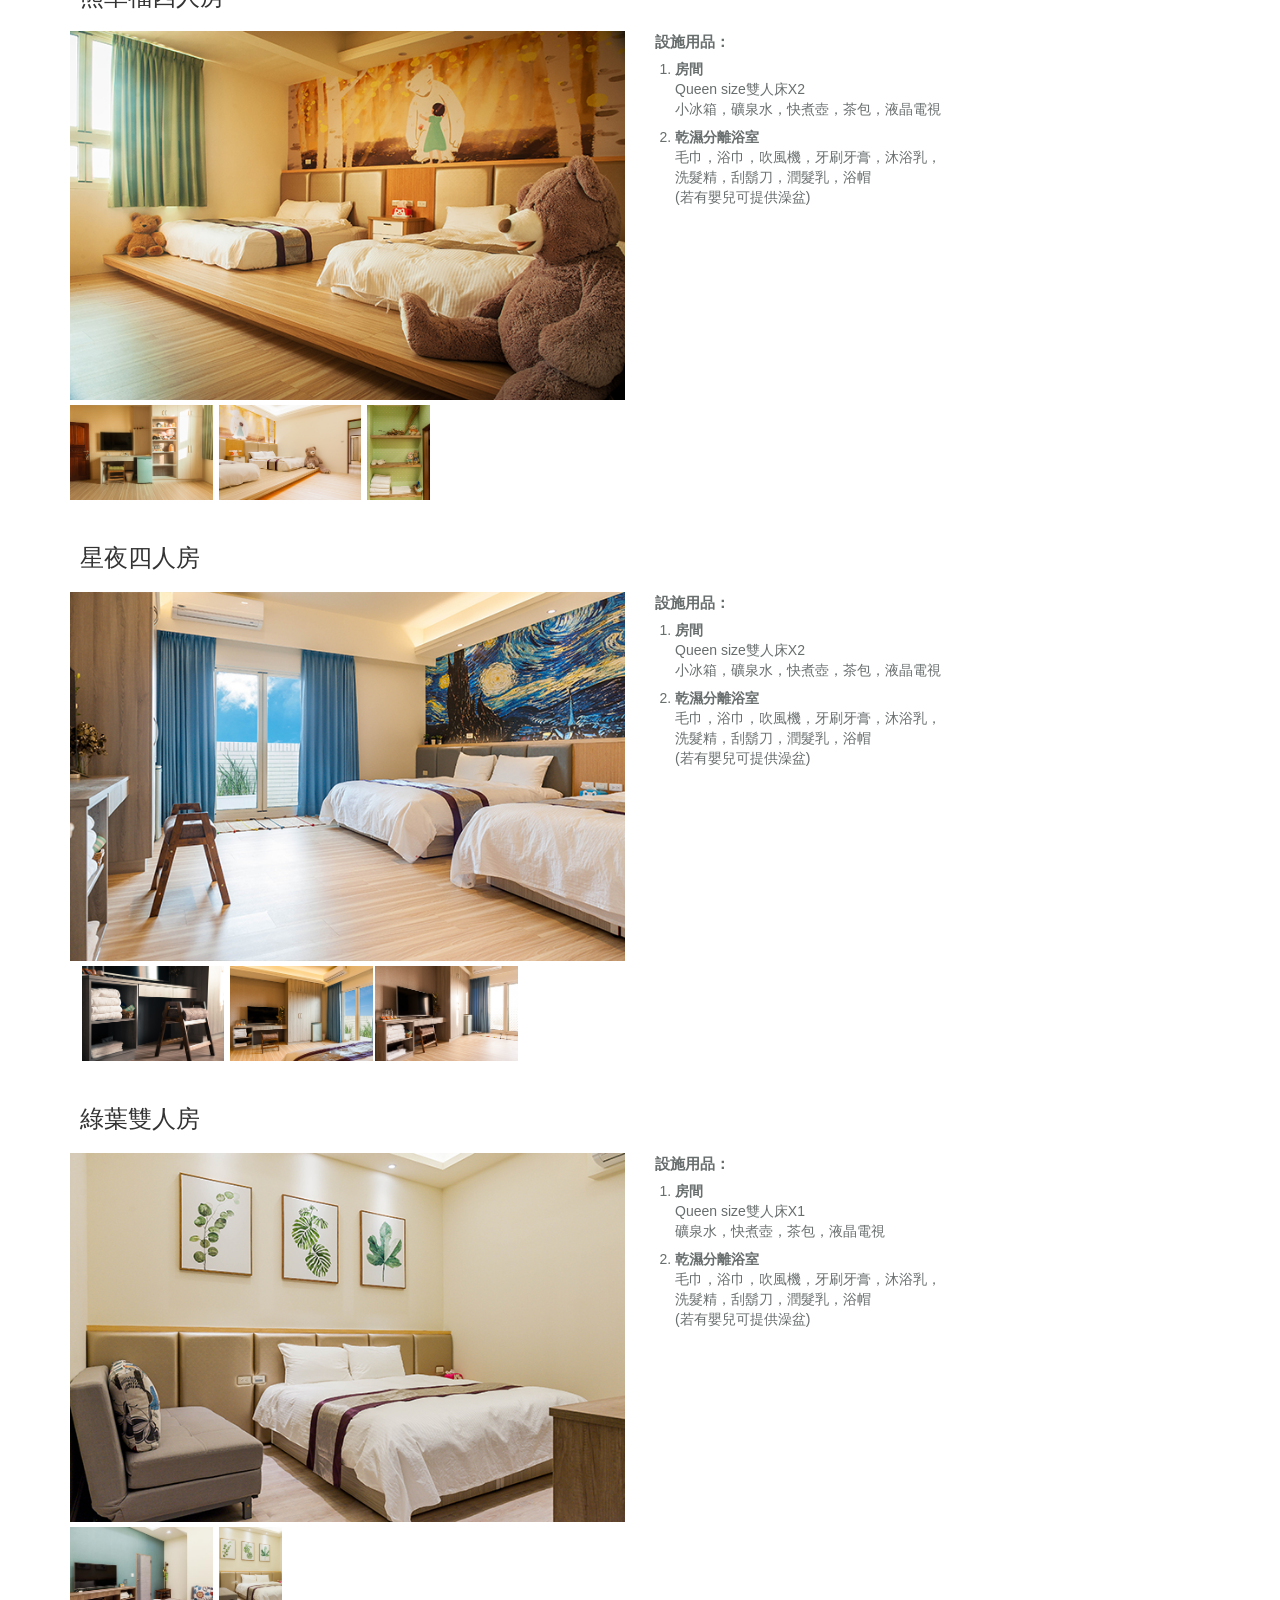
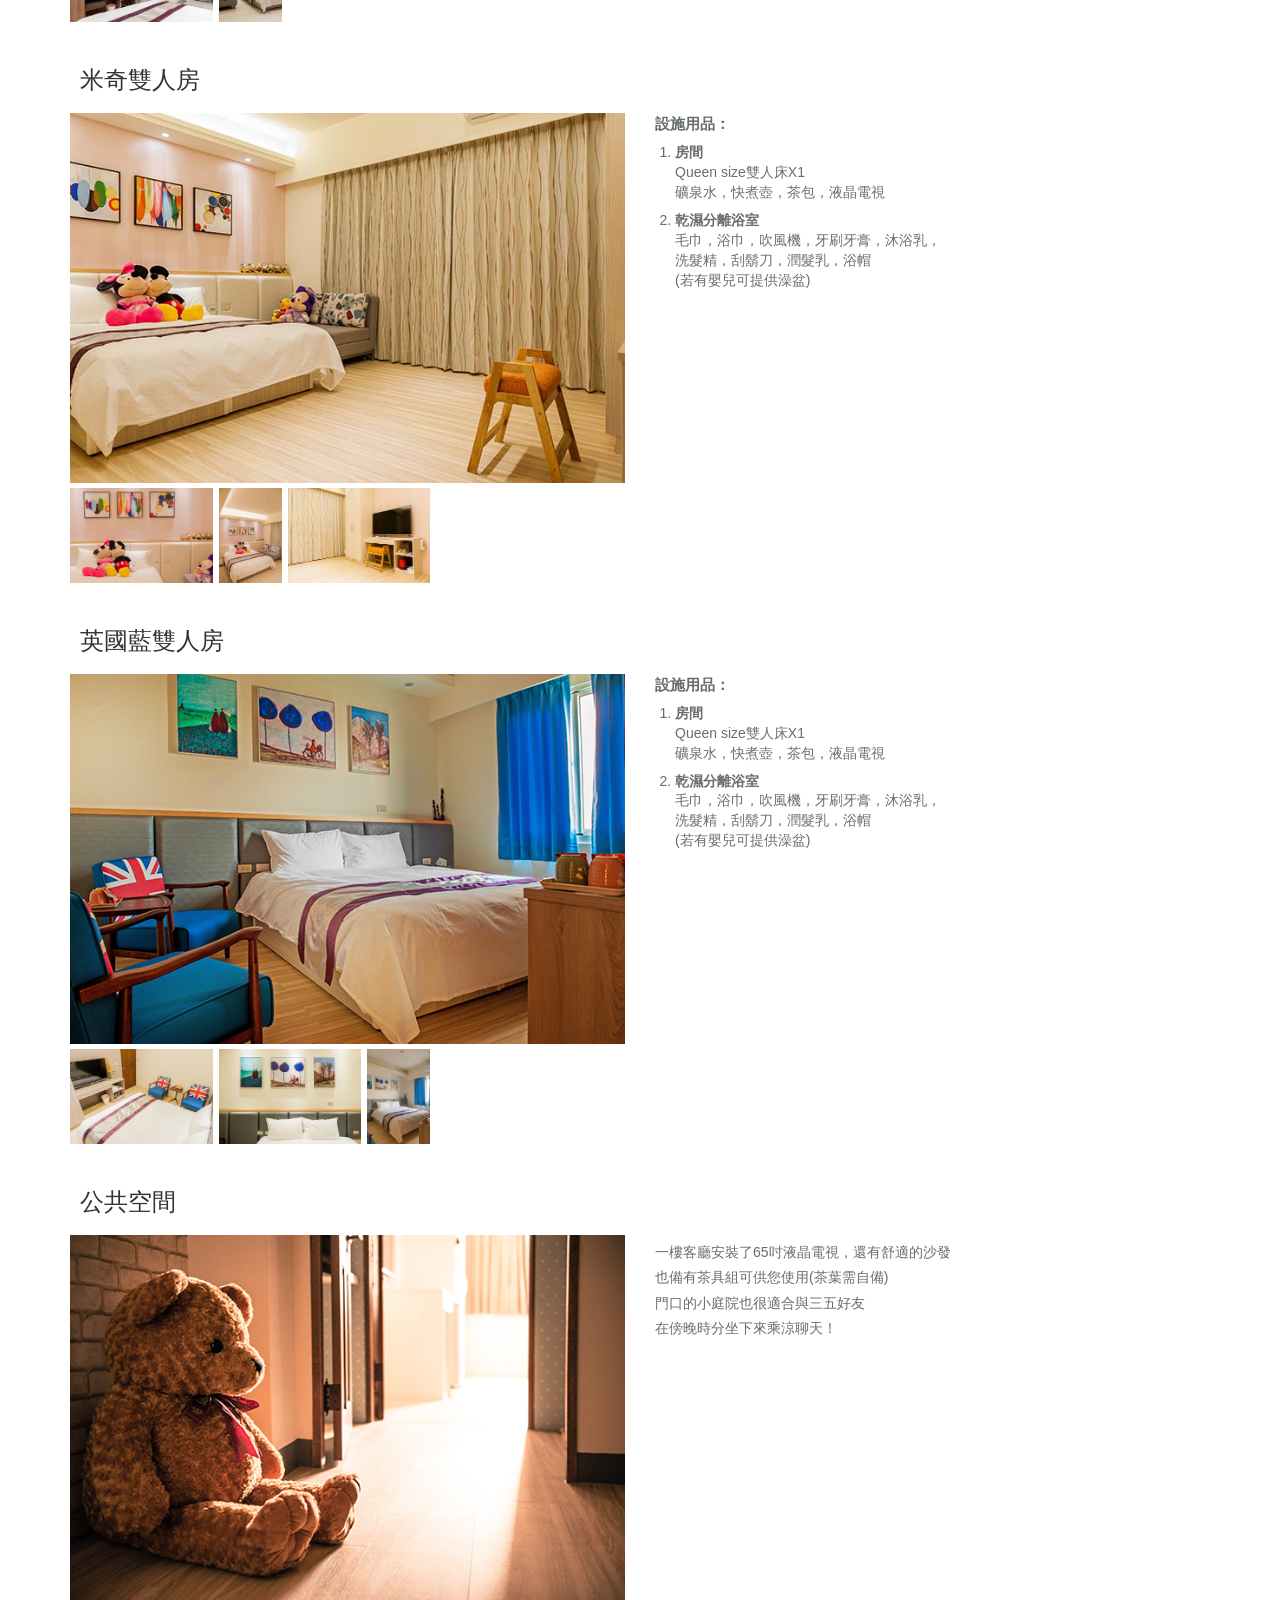
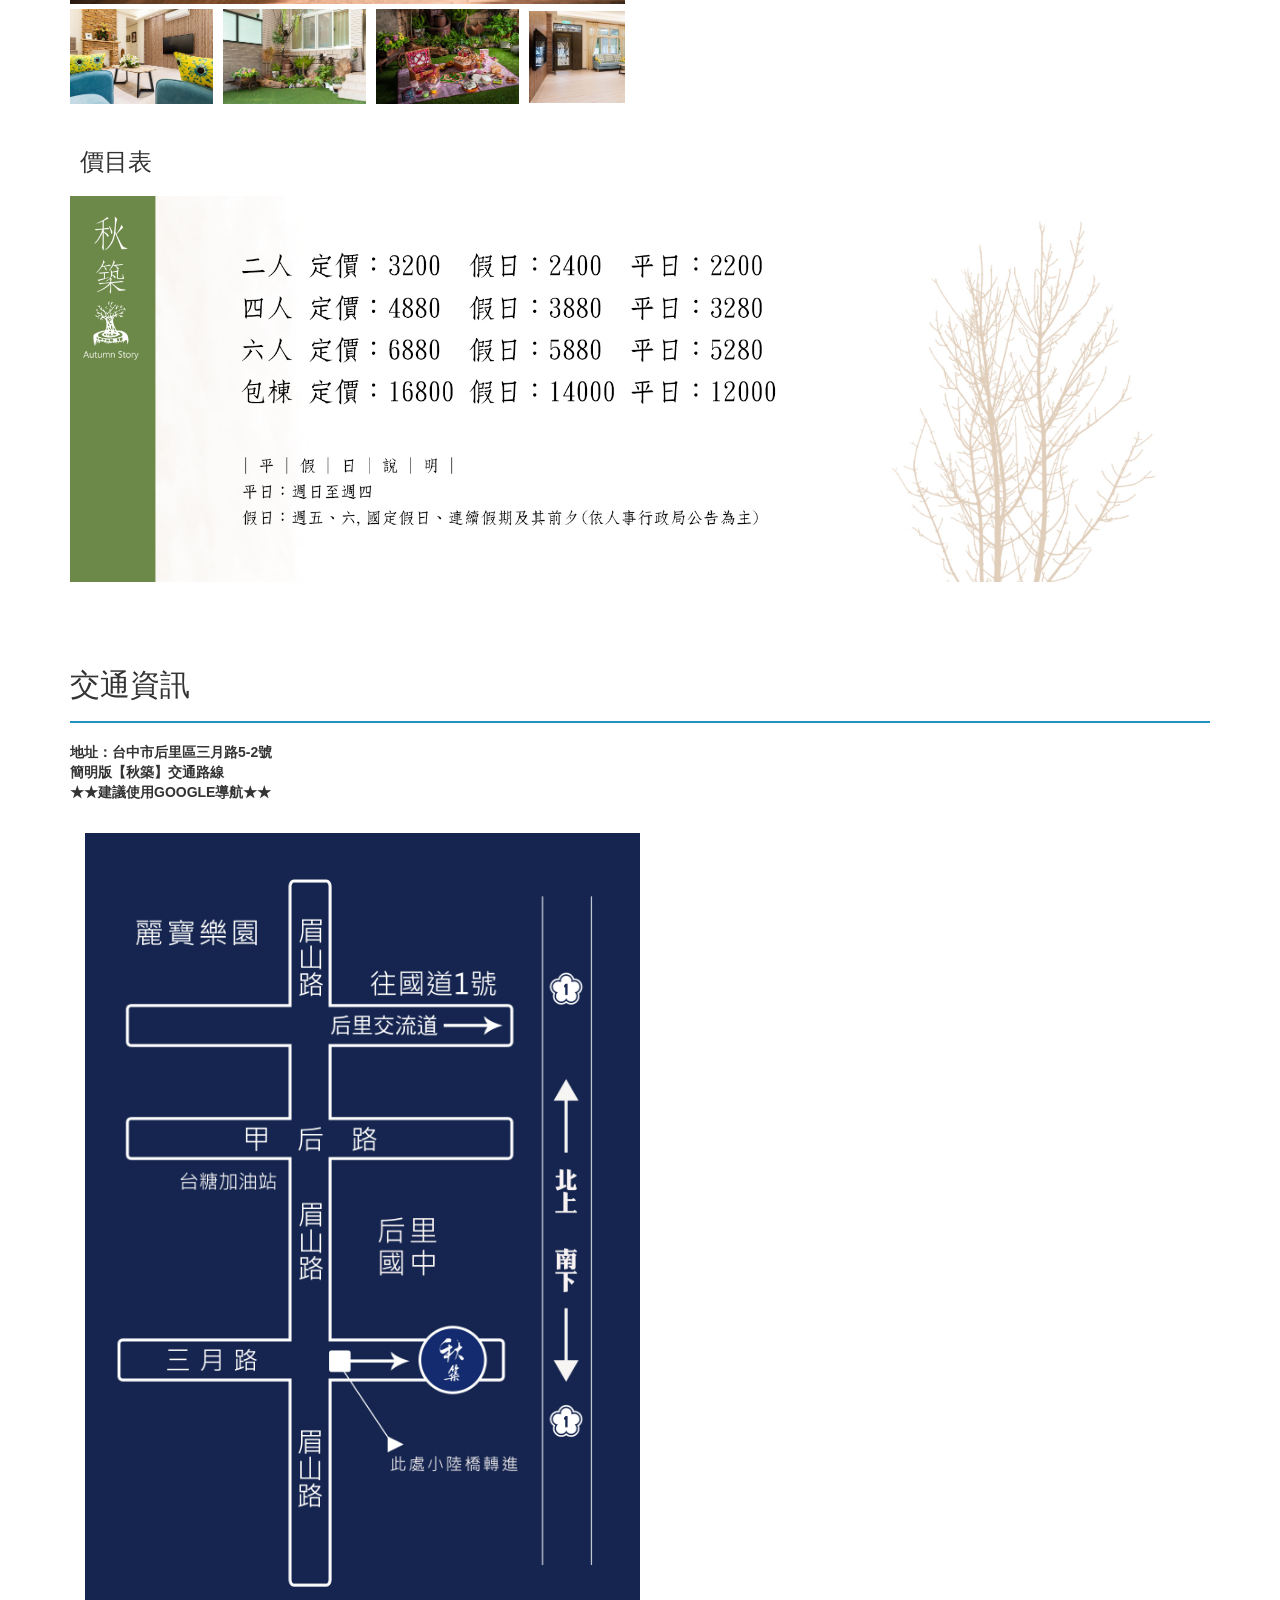
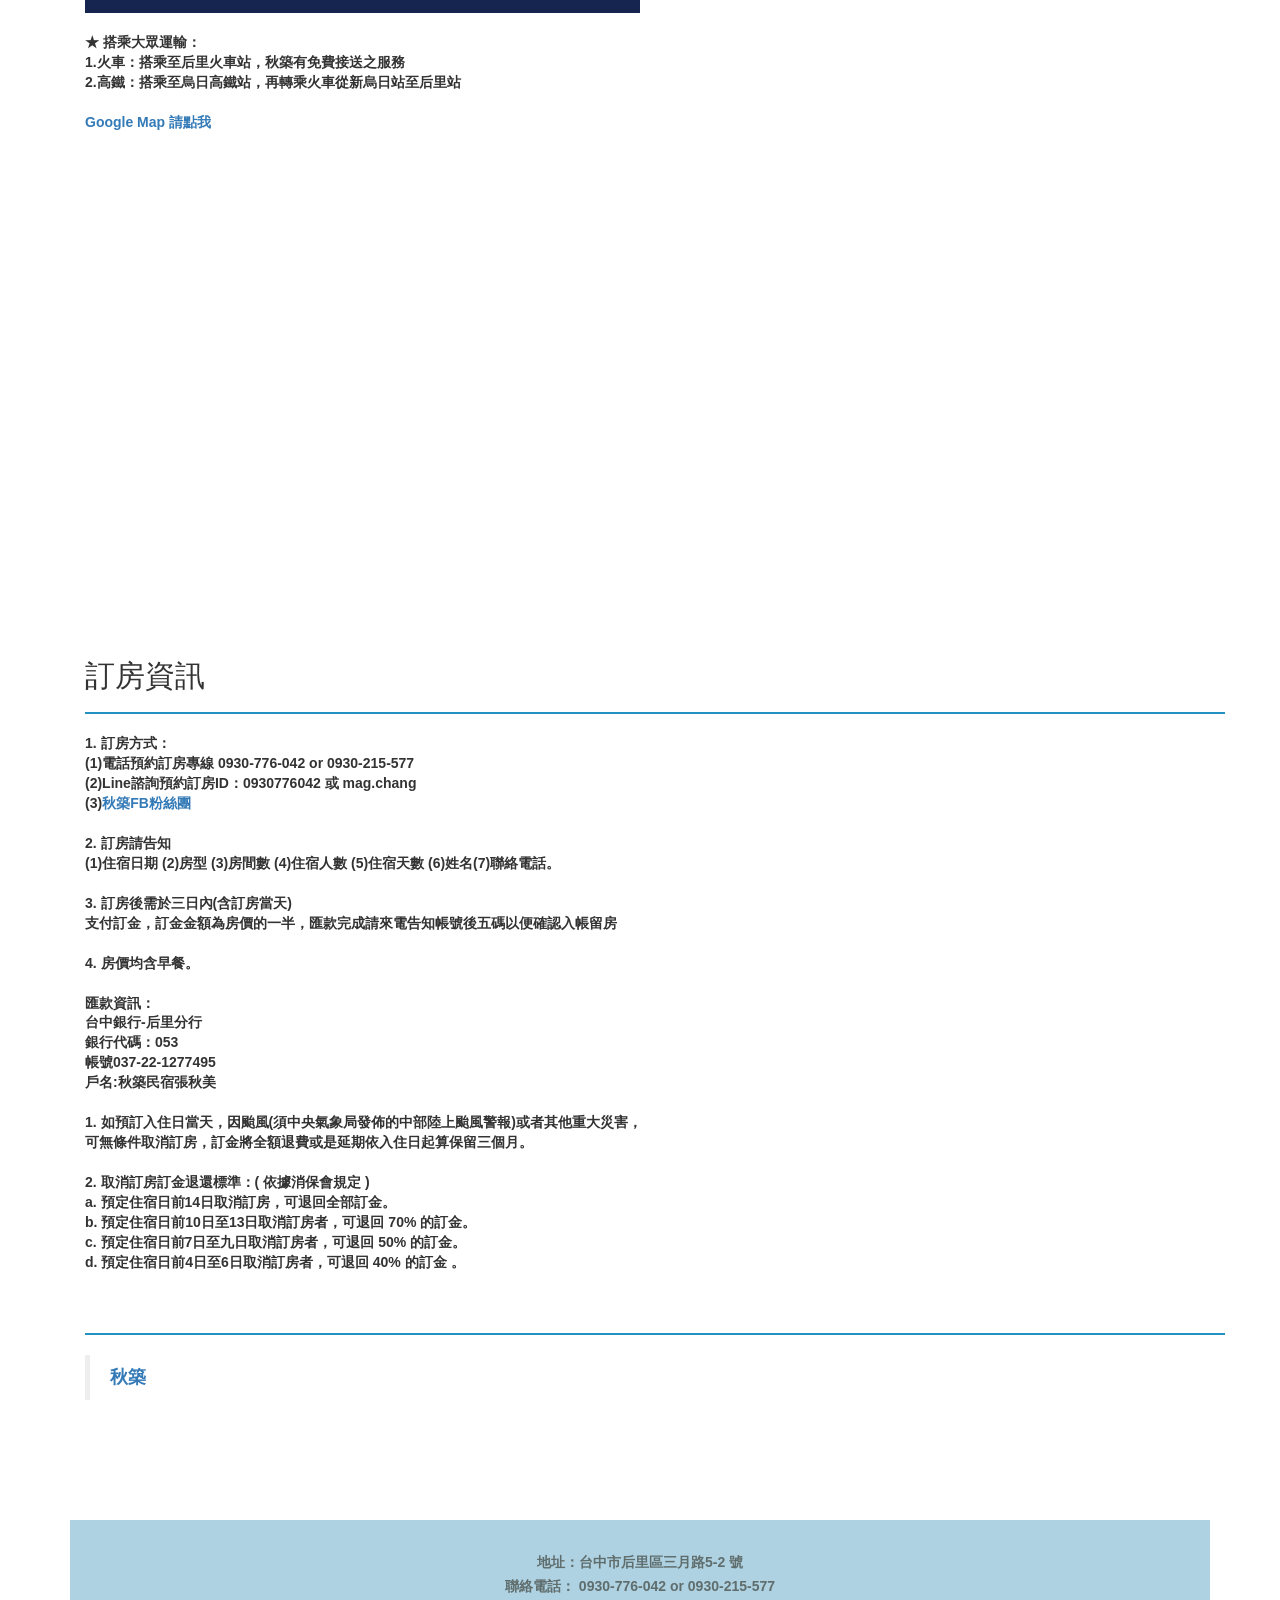
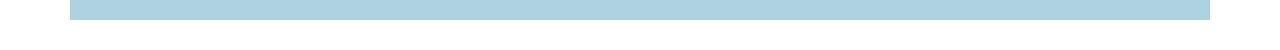
==== commit 2b0ee806: "0521 0521" ====
--- a/index.html
+++ b/index.html
@@ -1,502 +1,497 @@
-<!DOCTYPE html>
-<html charset="utf-8">
-  <head>
-    <meta http-equiv="content-type" content="text/html; charset=utf-8">
-    <meta name="viewport" content="width=device-width, initial-scale=1">
-    <meta property="og:title" content="秋築民宿">
-    <meta property="og:type" content="website">
-    <meta property="og:url" content="http://autumnstory.tw/">
-    <meta property="og:image" content="http://autumnstory.tw/img/og.jpg">
-    <meta property="og:site_name" content="秋築民宿">
-    <meta property="og:description" content="秋築(台中市合法民宿116號)，台中后里親子民宿，鄰近麗寶樂園、花博展場。">
-    <meta name="description" content="秋築(台中市合法民宿116號)，台中后里親子民宿，鄰近麗寶樂園、花博展場。">
-    <!-- Latest compiled and minified CSS -->
-    <link rel="stylesheet" href="stylesheets/bs.css">
-    <link rel="stylesheet" href="stylesheets/magnific-popup.css">
-    <link rel="stylesheet" href="stylesheets/style.css">
-    <title>秋築民宿 - 台中后里民宿</title>
-    <style>
-		html,body {
-			height: 100%;
-			min-height: 100%;
-		}
-		header {
-			height: 100%;
-			background-color: #ACBFA0;
-		}
-		.navbar-inverse {
-				background-color: black;
-				background-repeat: repeat-x;
-		}
-		.navbar {
-			position:absolute;
-			width:100%;
-		}
-/*     .carousel,.item,.active{height:100%;}
-		.carousel-inner{height:100%;}
-		.fill{width:100%;height:100%;background-position:center;background-size:cover;margin-right: auto;
-		margin-left: auto;} */
-		/* keep full widget on smaller screens */
-		.full-screen {
-			background-size: cover;
-			background-position: center;
-			background-repeat: no-repeat;
-		}
-		.item img1 {
-			position: absolute;
-			left: 50%;
-			top: 50%;
-			height: 100%;
-			width: auto;
-			-webkit-transform: translate(-50%,-50%);
-			-ms-transform: translate(-50%,-50%);
-			transform: translate(-50%,-50%);
-		}
-	</style>
-  </head>
-  <body>
-    <nav class="navbar navbar-default navbar-fixed-top">
-      <div class="container"><button type="button" class="navbar-toggle collapsed"
-
-          data-toggle="collapse" data-target="#bs-example-navbar-collapse-1" aria-expanded="false"><span
-
-            class="sr-only">5654Toggle navigation</span> <span class="icon-bar"></span>
-          <span class="icon-bar"></span> <span class="icon-bar"></span> </button>
-        <a class="navbar-brand" href="#"> 秋築民宿
-          <!-- <img src="img/logo_desc.png"  style="height: 28px; -webkit-filter: drop-shadow(2px 2px 0px rgba(0, 0, 0, 0.2));
-		filter: drop-shadow(2px 2px 0px rgba(0, 0, 0, 0.2));"> --> </a>
-        <!-- Collect the nav links, forms, and other content for toggling -->
-        <div class="collapse navbar-collapse" id="bs-example-navbar-collapse-1">
-          <ul class="nav navbar-nav navbar-right">
-            <li><a data-scroll="" href="#news">最新消息</a></li>
-            <li><a data-scroll="" href="#feature">環境介紹</a></li>
-            <li><a data-scroll="" href="#room_info">房間介紹</a></li>
-            <li><a data-scroll="" href="#traffic">交通資訊</a></li>
-            <li><a data-scroll="" href="#booking">我要訂房</a></li>
-            <li><span class="phone">訂房專線：0930776042</span></li>
-            <li><a href="https://www.facebook.com/autumnstory2016"><img src="img/fb_icon.png"
-
-                  width="20px"></a></li>
-          </ul>
-        </div>
-        <!-- /.navbar-collapse --> </div>
-    </nav>
-    <header class="as-header"> <br>
-    </header>
-    <div class="container"> <br>
-      <hr>
-      <h2>最新消息</h2>
-      <hr><br>
-        <br>
-        <br>
-        <br>
-        <br>
-      <a href="img/n9.jpg" target="_new"><img src="img/n9.jpg" style="max-width: 100%"></a><br>
-      &gt;&gt;&gt;請參考<a href="https://www.facebook.com/autumnstory2016/reviews?ref=page_internal">【秋
-        築客人的住宿評價】&lt;&lt;&lt;</a><br>
-      更多最新消息請到<a href="https://www.facebook.com/autumnstory2016">秋築FB粉絲團</a>
-      <hr></div>
-    <div class="container">
-      <h2>秋築果園</h2>
-      緊鄰著月眉糖廠，距離本館約5分鐘的車程，種植了數十種的花果，以及女主人精心照顧的各式各樣多肉植物，還擁有數百坪的草地能讓孩子盡情嬉戲，若您無特別安排
-      行程，不妨帶著一家大小來欣賞花花草草、喝杯咖啡，享受一個蟲鳴鳥叫的陽光午後！</div>
-    <div class="container"><br>
-      <a href="img/n6.jpg" target="_new"><img src="img/n8.jpg" style="max-width: 100%"></a>
-      <br>
-      <a href="img/n4.jpg" target="_new"><br>
-      </a></div>
-    <div class="container"><a href="img/n4.jpg" target="_new"><img src="img/n4.jpg"
-
-          style="max-width: 100%"></a></div>
-    <div class="container"> <a href="img/n2.jpg" target="_new"><br>
-      </a></div>
-    <div class="container"><a href="img/n2.jpg" target="_new"><img src="img/n2.jpg"
-
-          style="max-width: 100%"></a><br>
-    </div>
-    <div class="container"><br>
-      <hr>
-      <h2 id="room_info">房間資訊</h2>
-      <hr>
-      <div class="room">
-        <h3>熊幸福四人房</h3>
-        <div class="row">
-          <div class="col-sm-6">
-            <div class="gallery"> <a href="img/room/room1_1.jpg"><img class="thumb"
-
-                  src="img/room/room1_1_thumb.jpg"></a>
-              <div class="sub-thumb-row"> <a href="img/room/room1_2.jpg"><img class="sub-thumb"
-
-                    src="img/room/room1_2_thumb.jpg"></a> <a href="img/room/room1_3.jpg"><img
-
-                    class="sub-thumb" src="img/room/room1_3_thumb.jpg"></a> <a
-
+<!DOCTYPE html>
+<html charset="utf-8">
+  <head>
+    <meta http-equiv="content-type" content="text/html; charset=utf-8">
+    <meta name="viewport" content="width=device-width, initial-scale=1">
+    <meta property="og:title" content="秋築民宿">
+    <meta property="og:type" content="website">
+    <meta property="og:url" content="http://autumnstory.tw/">
+    <meta property="og:image" content="http://autumnstory.tw/img/og.jpg">
+    <meta property="og:site_name" content="秋築民宿">
+    <meta property="og:description" content="秋築(台中市合法民宿116號)，台中后里親子民宿，鄰近麗寶樂園、花博展場。">
+    <meta name="description" content="秋築(台中市合法民宿116號)，台中后里親子民宿，鄰近麗寶樂園、花博展場。">
+    <!-- Latest compiled and minified CSS -->
+    <link rel="stylesheet" href="stylesheets/bs.css">
+    <link rel="stylesheet" href="stylesheets/magnific-popup.css">
+    <link rel="stylesheet" href="stylesheets/style.css">
+    <title>秋築民宿 - 台中后里民宿</title>
+    <style>
+		html,body {
+			height: 100%;
+			min-height: 100%;
+		}
+		header {
+			height: 100%;
+			background-color: #ACBFA0;
+		}
+		.navbar-inverse {
+				background-color: black;
+				background-repeat: repeat-x;
+		}
+		.navbar {
+			position:absolute;
+			width:100%;
+		}
+/*     .carousel,.item,.active{height:100%;}
+		.carousel-inner{height:100%;}
+		.fill{width:100%;height:100%;background-position:center;background-size:cover;margin-right: auto;
+		margin-left: auto;} */
+		/* keep full widget on smaller screens */
+		.full-screen {
+			background-size: cover;
+			background-position: center;
+			background-repeat: no-repeat;
+		}
+		.item img1 {
+			position: absolute;
+			left: 50%;
+			top: 50%;
+			height: 100%;
+			width: auto;
+			-webkit-transform: translate(-50%,-50%);
+			-ms-transform: translate(-50%,-50%);
+			transform: translate(-50%,-50%);
+		}
+	</style>
+  </head>
+  <body>
+    <nav class="navbar navbar-default navbar-fixed-top">
+      <div class="container"><button type="button" class="navbar-toggle collapsed"+
+          data-toggle="collapse" data-target="#bs-example-navbar-collapse-1" aria-expanded="false"><span+
+            class="sr-only">5654Toggle navigation</span> <span class="icon-bar"></span>
+          <span class="icon-bar"></span> <span class="icon-bar"></span> </button>
+        <a class="navbar-brand" href="#"> 秋築民宿
+          <!-- <img src="img/logo_desc.png"  style="height: 28px; -webkit-filter: drop-shadow(2px 2px 0px rgba(0, 0, 0, 0.2));
+		filter: drop-shadow(2px 2px 0px rgba(0, 0, 0, 0.2));"> --> </a>
+        <!-- Collect the nav links, forms, and other content for toggling -->
+        <div class="collapse navbar-collapse" id="bs-example-navbar-collapse-1">
+          <ul class="nav navbar-nav navbar-right">
+            <li><a data-scroll="" href="#news">最新消息</a></li>
+            <li><a data-scroll="" href="#feature">環境介紹</a></li>
+            <li><a data-scroll="" href="#room_info">房間介紹</a></li>
+            <li><a data-scroll="" href="#traffic">交通資訊</a></li>
+            <li><a data-scroll="" href="#booking">我要訂房</a></li>
+            <li><span class="phone">訂房專線：0930776042</span></li>
+            <li><a href="https://www.facebook.com/autumnstory2016"><img src="img/fb_icon.png"+
+                  width="20px"></a></li>
+          </ul>
+        </div>
+        <!-- /.navbar-collapse --> </div>
+    </nav>
+    <header class="as-header"> <br>
+    </header>
+    <div class="container"> <br>
+      <hr>
+      <h2>最新消息</h2>
+      <hr><a href="img/n9.jpg" target="_new"><img src="img/n9.jpg" style="max-width: 100%"></a><br>
+      &gt;&gt;&gt;請參考<a href="https://www.facebook.com/autumnstory2016/reviews?ref=page_internal">【秋
+        築客人的住宿評價】&lt;&lt;&lt;</a><br>
+      更多最新消息請到<a href="https://www.facebook.com/autumnstory2016">秋築FB粉絲團</a>
+      <hr></div>
+    <div class="container">
+      <h2>秋築果園</h2>
+      緊鄰著月眉糖廠，距離本館約5分鐘的車程，種植了數十種的花果，以及女主人精心照顧的各式各樣多肉植物，還擁有數百坪的草地能讓孩子盡情嬉戲，若您無特別安排
+      行程，不妨帶著一家大小來欣賞花花草草、喝杯咖啡，享受一個蟲鳴鳥叫的陽光午後！</div>
+    <div class="container"><br>
+      <a href="img/n6.jpg" target="_new"><img src="img/n8.jpg" style="max-width: 100%"></a>
+      <br>
+      <a href="img/n4.jpg" target="_new"><br>
+      </a></div>
+    <div class="container"><a href="img/n4.jpg" target="_new"><img src="img/n4.jpg"+
+          style="max-width: 100%"></a></div>
+    <div class="container"> <a href="img/n2.jpg" target="_new"><br>
+      </a></div>
+    <div class="container"><a href="img/n2.jpg" target="_new"><img src="img/n2.jpg"+
+          style="max-width: 100%"></a><br>
+    </div>
+    <div class="container"><br>
+      <hr>
+      <h2 id="room_info">房間資訊</h2>
+      <hr>
+      <div class="room">
+        <h3>熊幸福四人房</h3>
+        <div class="row">
+          <div class="col-sm-6">
+            <div class="gallery"> <a href="img/room/room1_1.jpg"><img class="thumb"+
+                  src="img/room/room1_1_thumb.jpg"></a>
+              <div class="sub-thumb-row"> <a href="img/room/room1_2.jpg"><img class="sub-thumb"+
+                    src="img/room/room1_2_thumb.jpg"></a> <a href="img/room/room1_3.jpg"><img+
+                    class="sub-thumb" src="img/room/room1_3_thumb.jpg"></a> <a+
                   href="img/room/room1_4.jpg"><img class="sub-thumb" src="img/room/room1_4_thumb.jpg"></a>&nbsp;&nbsp;
-                </div> </div>
-          </div>
-          <div class="col-sm-5">
-            <div class="facility">
-              <div class="title">設施用品：</div>
-              <ol>
-                <li>
-                  <div class="subtitle">房間</div>
-                  Queen size雙人床X2<br>
-                  小冰箱，礦泉水，快煮壺，茶包，液晶電視 </li>
-                <li>
-                  <div class="subtitle">乾濕分離浴室</div>
-                  毛巾，浴巾，吹風機，牙刷牙膏，沐浴乳，<br>
-                  洗髮精，刮鬍刀，潤髮乳，浴帽<br>
-                  (若有嬰兒可提供澡盆) </li>
-              </ol>
-            </div>
-            <div class="price"> <strong><br>
-              </strong> </div>
-          </div>
-        </div>
-      </div>
-      <div class="room">
-        <div class="room">
-          <h3>星夜四人房</h3>
-          <div class="row">
-            <div class="col-sm-6">
-              <div class="gallery"> <a href="img/room/room3_1.jpg"><img class="thumb"
-
-                    src="img/room/room3_1_thumb.jpg"></a>
-                <div class="sub-thumb-row"> &nbsp;&nbsp; <a href="img/room/room3_5.jpg"><img
-
-                      class="sub-thumb" src="img/room/room3_3_thumb.jpg"></a> <a
-
-                    href="img/room/room3_3.jpg"><img class="sub-thumb" src="img/room/room3_5_thumb.jpg"></a><a
-
-                    href="img/room/room3_2.jpg"><img class="sub-thumb" src="img/room/room3_2_thumb.jpg"></a>
-                </div>
-              </div>
-            </div>
-            <div class="col-sm-5">
-              <div class="facility">
-                <div class="title">設施用品：</div>
-                <ol>
-                  <li>
-                    <div class="subtitle">房間</div>
-                    Queen size雙人床X2<br>
-                    小冰箱，礦泉水，快煮壺，茶包，液晶電視 </li>
-                  <li>
-                    <div class="subtitle">乾濕分離浴室</div>
-                    毛巾，浴巾，吹風機，牙刷牙膏，沐浴乳，<br>
-                    洗髮精，刮鬍刀，潤髮乳，浴帽<br>
-                    (若有嬰兒可提供澡盆) </li>
-                </ol>
-              </div>
-              <div class="price"> <strong><br>
-                </strong> </div>
-            </div>
-          </div>
-        </div>
-        <div class="room">
-          <div class="room">
-            <h3>綠葉雙人房</h3>
-            <div class="row">
-              <div class="col-sm-6">
-                <div class="gallery"> <a href="img/room/room4_1.jpg"><img class="thumb"
-
-                      src="img/room/room4_1_thumb.jpg"></a>
-                  <div class="sub-thumb-row"> <a href="img/room/room4_2.jpg"><img
-
-                        class="sub-thumb" src="img/room/room4_2_thumb.jpg"></a>
+                </div> </div>
+          </div>
+          <div class="col-sm-5">
+            <div class="facility">
+              <div class="title">設施用品：</div>
+              <ol>
+                <li>
+                  <div class="subtitle">房間</div>
+                  Queen size雙人床X2<br>
+                  小冰箱，礦泉水，快煮壺，茶包，液晶電視 </li>
+                <li>
+                  <div class="subtitle">乾濕分離浴室</div>
+                  毛巾，浴巾，吹風機，牙刷牙膏，沐浴乳，<br>
+                  洗髮精，刮鬍刀，潤髮乳，浴帽<br>
+                  (若有嬰兒可提供澡盆) </li>
+              </ol>
+            </div>
+            <div class="price"> <strong><br>
+              </strong> </div>
+          </div>
+        </div>
+      </div>
+      <div class="room">
+        <div class="room">
+          <h3>星夜四人房</h3>
+          <div class="row">
+            <div class="col-sm-6">
+              <div class="gallery"> <a href="img/room/room3_1.jpg"><img class="thumb"+
+                    src="img/room/room3_1_thumb.jpg"></a>
+                <div class="sub-thumb-row"> &nbsp;&nbsp; <a href="img/room/room3_5.jpg"><img+
+                      class="sub-thumb" src="img/room/room3_3_thumb.jpg"></a> <a+
+                    href="img/room/room3_3.jpg"><img class="sub-thumb" src="img/room/room3_5_thumb.jpg"></a><a+
+                    href="img/room/room3_2.jpg"><img class="sub-thumb" src="img/room/room3_2_thumb.jpg"></a>
+                </div>
+              </div>
+            </div>
+            <div class="col-sm-5">
+              <div class="facility">
+                <div class="title">設施用品：</div>
+                <ol>
+                  <li>
+                    <div class="subtitle">房間</div>
+                    Queen size雙人床X2<br>
+                    小冰箱，礦泉水，快煮壺，茶包，液晶電視 </li>
+                  <li>
+                    <div class="subtitle">乾濕分離浴室</div>
+                    毛巾，浴巾，吹風機，牙刷牙膏，沐浴乳，<br>
+                    洗髮精，刮鬍刀，潤髮乳，浴帽<br>
+                    (若有嬰兒可提供澡盆) </li>
+                </ol>
+              </div>
+              <div class="price"> <strong><br>
+                </strong> </div>
+            </div>
+          </div>
+        </div>
+        <div class="room">
+          <div class="room">
+            <h3>綠葉雙人房</h3>
+            <div class="row">
+              <div class="col-sm-6">
+                <div class="gallery"> <a href="img/room/room4_1.jpg"><img class="thumb"+
+                      src="img/room/room4_1_thumb.jpg"></a>
+                  <div class="sub-thumb-row"> <a href="img/room/room4_2.jpg"><img+
+                        class="sub-thumb" src="img/room/room4_2_thumb.jpg"></a>
                     <a href="img/room/room4_3.jpg"><img class="sub-thumb" src="img/room/room4_3_thumb.jpg"></a>&nbsp;&nbsp;&nbsp;
-                    </div> </div>
-              </div>
-              <div class="col-sm-5">
-                <div class="facility">
-                  <div class="title">設施用品：</div>
-                  <ol>
-                    <li>
-                      <div class="subtitle">房間</div>
-                      Queen size雙人床X1<br>
-                      礦泉水，快煮壺，茶包，液晶電視 </li>
-                    <li>
-                      <div class="subtitle">乾濕分離浴室</div>
-                      毛巾，浴巾，吹風機，牙刷牙膏，沐浴乳，<br>
-                      洗髮精，刮鬍刀，潤髮乳，浴帽<br>
-                      (若有嬰兒可提供澡盆) </li>
-                  </ol>
-                </div>
-                <div class="price"> <strong><br>
-                  </strong> </div>
-              </div>
-            </div>
-          </div>
-          <div class="room">
-            <div class="room">
-              <h3>米奇雙人房</h3>
-              <div class="row">
-                <div class="col-sm-6">
-                  <div class="gallery"> <a href="img/room/room5_1.jpg"><img class="thumb"
-
-                        src="img/room/room5_1_thumb.jpg"></a>
-                    <div class="sub-thumb-row"> <a href="img/room/room5_2.jpg"><img
-
-                          class="sub-thumb" src="img/room/room5_2_thumb.jpg"></a>
-                      <a href="img/room/room5_3.jpg"><img class="sub-thumb" src="img/room/room5_3_thumb.jpg"></a>
+                    </div> </div>
+              </div>
+              <div class="col-sm-5">
+                <div class="facility">
+                  <div class="title">設施用品：</div>
+                  <ol>
+                    <li>
+                      <div class="subtitle">房間</div>
+                      Queen size雙人床X1<br>
+                      礦泉水，快煮壺，茶包，液晶電視 </li>
+                    <li>
+                      <div class="subtitle">乾濕分離浴室</div>
+                      毛巾，浴巾，吹風機，牙刷牙膏，沐浴乳，<br>
+                      洗髮精，刮鬍刀，潤髮乳，浴帽<br>
+                      (若有嬰兒可提供澡盆) </li>
+                  </ol>
+                </div>
+                <div class="price"> <strong><br>
+                  </strong> </div>
+              </div>
+            </div>
+          </div>
+          <div class="room">
+            <div class="room">
+              <h3>米奇雙人房</h3>
+              <div class="row">
+                <div class="col-sm-6">
+                  <div class="gallery"> <a href="img/room/room5_1.jpg"><img class="thumb"+
+                        src="img/room/room5_1_thumb.jpg"></a>
+                    <div class="sub-thumb-row"> <a href="img/room/room5_2.jpg"><img+
+                          class="sub-thumb" src="img/room/room5_2_thumb.jpg"></a>
+                      <a href="img/room/room5_3.jpg"><img class="sub-thumb" src="img/room/room5_3_thumb.jpg"></a>
                       <a href="img/room/room5_4.jpg"><img class="sub-thumb" src="img/room/room5_4_thumb.jpg"></a>&nbsp;&nbsp;
-                      </div> </div>
-                </div>
-                <div class="col-sm-5">
-                  <div class="facility">
-                    <div class="title">設施用品：</div>
-                    <ol>
-                      <li>
-                        <div class="subtitle">房間</div>
-                        Queen size雙人床X1<br>
-                        礦泉水，快煮壺，茶包，液晶電視 </li>
-                      <li>
-                        <div class="subtitle">乾濕分離浴室</div>
-                        毛巾，浴巾，吹風機，牙刷牙膏，沐浴乳，<br>
-                        洗髮精，刮鬍刀，潤髮乳，浴帽<br>
-                        (若有嬰兒可提供澡盆) </li>
-                    </ol>
-                  </div>
-                  <br>
-                </div>
-              </div>
-            </div>
-            <div class="room">
-              <h3>英國藍雙人房</h3>
-              <div class="row">
-                <div class="col-sm-6">
-                  <div class="gallery"> <a href="img/room/room2_1.jpg"><img class="thumb"
-
-                        src="img/room/room2_1_thumb.jpg"></a>
-                    <div class="sub-thumb-row"> <a href="img/room/room2_2.jpg"><img
-
-                          class="sub-thumb" src="img/room/room2_2_thumb.jpg"></a>
-                      <a href="img/room/room2_3.jpg"><img class="sub-thumb" src="img/room/room2_3_thumb.jpg"></a>
+                      </div> </div>
+                </div>
+                <div class="col-sm-5">
+                  <div class="facility">
+                    <div class="title">設施用品：</div>
+                    <ol>
+                      <li>
+                        <div class="subtitle">房間</div>
+                        Queen size雙人床X1<br>
+                        礦泉水，快煮壺，茶包，液晶電視 </li>
+                      <li>
+                        <div class="subtitle">乾濕分離浴室</div>
+                        毛巾，浴巾，吹風機，牙刷牙膏，沐浴乳，<br>
+                        洗髮精，刮鬍刀，潤髮乳，浴帽<br>
+                        (若有嬰兒可提供澡盆) </li>
+                    </ol>
+                  </div>
+                  <br>
+                </div>
+              </div>
+            </div>
+            <div class="room">
+              <h3>英國藍雙人房</h3>
+              <div class="row">
+                <div class="col-sm-6">
+                  <div class="gallery"> <a href="img/room/room2_1.jpg"><img class="thumb"+
+                        src="img/room/room2_1_thumb.jpg"></a>
+                    <div class="sub-thumb-row"> <a href="img/room/room2_2.jpg"><img+
+                          class="sub-thumb" src="img/room/room2_2_thumb.jpg"></a>
+                      <a href="img/room/room2_3.jpg"><img class="sub-thumb" src="img/room/room2_3_thumb.jpg"></a>
                       <a href="img/room/room2_4.jpg"><img class="sub-thumb" src="img/room/room2_4_thumb.jpg"></a>&nbsp;&nbsp;
-                      </div> </div>
-                </div>
-                <div class="col-sm-5">
-                  <div class="facility">
-                    <div class="title">設施用品：</div>
-                    <ol>
-                      <li>
-                        <div class="subtitle">房間</div>
-                        Queen size雙人床X1<br>
-                        礦泉水，快煮壺，茶包，液晶電視 </li>
-                      <li>
-                        <div class="subtitle">乾濕分離浴室</div>
-                        毛巾，浴巾，吹風機，牙刷牙膏，沐浴乳，<br>
-                        洗髮精，刮鬍刀，潤髮乳，浴帽<br>
-                        (若有嬰兒可提供澡盆) </li>
-                    </ol>
-                  </div>
-                  <div class="price"> <strong><br>
-                    </strong> </div>
-                </div>
-              </div>
-            </div>
-            <strong></strong><strong> </strong>
-            <h2 id="traffic"><strong>
-                <div class="room">
-                  <h3>公共空間</h3>
-                  <div class="row">
-                    <div class="col-sm-6">
-                      <div class="gallery"> <a href="img/room/room6_1.jpg"><img
-
-                            class="thumb" src="img/room/room6_1_thumb.jpg"></a>
-                        <div class="sub-thumb-row"> <a href="img/room/room6_2.jpg"><img
-
-                              class="sub-thumb" src="img/room/room6_2_thumb.jpg"></a>
-                          <a href="img/room/room6_3.jpg"><img class="sub-thumb"
-
-                              src="img/room/room6_3_thumb.jpg"></a> <a href="img/room/room6_4.jpg"><img
-
-                              class="sub-thumb" src="img/room/room6_4_thumb.jpg"></a>
-                          <strong><a href="img/room/room6_6.jpg"><img class="sub-thumb"
-
-                                src="img/room/room6_6_thumb.jpg" style="width: 157px; height: 97px;"></a></strong>
-                        </div>
-                      </div>
-                    </div>
-                    <div class="col-sm-5">
-                      <div class="facility">
-                        <h5>一樓客廳安裝了65吋液晶電視，還有舒適的沙發</h5>
-                        <h5>也備有茶具組可供您使用(茶葉需自備)</h5>
-                        <h5>門口的小庭院也很適合與三五好友</h5>
-                        <h5>在傍晚時分坐下來乘涼聊天！</h5>
-                        <h3> </h3>
-                      </div>
-                      <div class="price"> </div>
-                      <strong></strong></div>
-                  </div>
-                </div>
-              </strong></h2>
-            <h2 id="traffic"><strong>
-                <h3>價目表</h3>
-              </strong></h2>
-            <h2><strong>
-                <h2> <a href="img/n10.jpg" target="_new"><img src="img/n10.jpg"
-
-                      style="max-width: 100%"></a></h2>
-                <h2><br>
-                  <br>
-                  交通資訊</h2>
-                <hr></strong></h2>
-            <strong> <strong>地址：<span class="address">台中市后里區三月路5-2號</span></strong></strong><br>
-            <strong> 簡明版【秋築】交通路線</strong><br>
-            <strong> ★★建議使用GOOGLE導航★★</strong><strong></strong></div>
-          <strong>
-            <div class="container">
-              <div class="row">
-                <div class="col-sm-6"><img src="img/map.jpg" class="map-img"></div>
-              </div>
-              <br>
-              ★ 搭乘大眾運輸：<br>
-              1.火車：搭乘至后里火車站，秋築有免費接送之服務<br>
-              2.高鐵：搭乘至烏日高鐵站，再<strong>轉乘火車</strong>從新烏日站至后里站<br>
-              <br>
+                      </div> </div>
+                </div>
+                <div class="col-sm-5">
+                  <div class="facility">
+                    <div class="title">設施用品：</div>
+                    <ol>
+                      <li>
+                        <div class="subtitle">房間</div>
+                        Queen size雙人床X1<br>
+                        礦泉水，快煮壺，茶包，液晶電視 </li>
+                      <li>
+                        <div class="subtitle">乾濕分離浴室</div>
+                        毛巾，浴巾，吹風機，牙刷牙膏，沐浴乳，<br>
+                        洗髮精，刮鬍刀，潤髮乳，浴帽<br>
+                        (若有嬰兒可提供澡盆) </li>
+                    </ol>
+                  </div>
+                  <div class="price"> <strong><br>
+                    </strong> </div>
+                </div>
+              </div>
+            </div>
+            <strong></strong><strong> </strong>
+            <h2 id="traffic"><strong>
+                <div class="room">
+                  <h3>公共空間</h3>
+                  <div class="row">
+                    <div class="col-sm-6">
+                      <div class="gallery"> <a href="img/room/room6_1.jpg"><img+
+                            class="thumb" src="img/room/room6_1_thumb.jpg"></a>
+                        <div class="sub-thumb-row"> <a href="img/room/room6_2.jpg"><img+
+                              class="sub-thumb" src="img/room/room6_2_thumb.jpg"></a>
+                          <a href="img/room/room6_3.jpg"><img class="sub-thumb"+
+                              src="img/room/room6_3_thumb.jpg"></a> <a href="img/room/room6_4.jpg"><img+
+                              class="sub-thumb" src="img/room/room6_4_thumb.jpg"></a>
+                          <strong><a href="img/room/room6_6.jpg"><img class="sub-thumb"+
+                                src="img/room/room6_6_thumb.jpg" style="width: 157px; height: 97px;"></a></strong>
+                        </div>
+                      </div>
+                    </div>
+                    <div class="col-sm-5">
+                      <div class="facility">
+                        <h5>一樓客廳安裝了65吋液晶電視，還有舒適的沙發</h5>
+                        <h5>也備有茶具組可供您使用(茶葉需自備)</h5>
+                        <h5>門口的小庭院也很適合與三五好友</h5>
+                        <h5>在傍晚時分坐下來乘涼聊天！</h5>
+                        <h3> </h3>
+                      </div>
+                      <div class="price"> </div>
+                      <strong></strong></div>
+                  </div>
+                </div>
+              </strong></h2>
+            <h2 id="traffic"><strong>
+                <h3>價目表</h3>
+              </strong></h2>
+            <h2><strong>
+                <h2> <a href="img/n10.jpg" target="_new"><img src="img/n10.jpg"+
+                      style="max-width: 100%"></a></h2>
+                <h2><br>
+                  <br>
+                  交通資訊</h2>
+                <hr></strong></h2>
+            <strong> <strong>地址：<span class="address">台中市后里區三月路5-2號</span></strong></strong><br>
+            <strong> 簡明版【秋築】交通路線</strong><br>
+            <strong> ★★建議使用GOOGLE導航★★</strong><strong></strong></div>
+          <strong>
+            <div class="container">
+              <div class="row">
+                <div class="col-sm-6"><img src="img/map.jpg" class="map-img"></div>
+              </div>
+              <br>
+              ★ 搭乘大眾運輸：<br>
+              1.火車：搭乘至后里火車站，秋築有免費接送之服務<br>
+              2.高鐵：搭乘至烏日高鐵站，再<strong>轉乘火車</strong>從新烏日站至后里站<br>
+              <br>
               <a href="https://www.google.com.tw/maps/place/%E7%A7%8B%E7%AF%89%E6%B0%91%E5%AE%BF/@24.315908,120.6878223,17z/data=%213m1%214b1%214m5%213m4%211s0x34691015e3ec0b6d:0xdfc4499b8e1ee1ac%218m2%213d24.315908%214d120.690011">Google
-                Map 請點我</a> <iframe src="https://www.google.com/maps/embed?pb=%211m18%211m12%211m3%211d3635.8774910817733%212d120.68782231488683%213d24.315907984313686%212m3%211f0%212f0%213f0%213m2%211i1024%212i768%214f13.1%213m3%211m2%211s0x34691015e3ec0b6d%3A0xdfc4499b8e1ee1ac%212z56eL56-J5rCR5a6_%215e0%213m2%211szh-TW%212stw%214v1467258067745"
-
-                style="border:0" allowfullscreen="" height="500" frameborder="0"
-
-                width="100%"></iframe>
-              <!-- <div id="map" ></div> --> <br>
-              <h2 id="booking">訂房資訊</h2>
-              <hr> <strong>1. 訂房方式：</strong><br>
-              (1)電話預約訂房專線 0930-776-042 or 0930-215-577<br>
-              (2)Line諮詢預約訂房ID：0930776042<br>
-              (3)<a href="https://www.facebook.com/autumnstory2016">秋築FB粉絲團</a><br>
-              <br>
-              <strong>2. 訂房請告知 </strong><br>
-              (1)住宿日期 (2)房型 (3)房間數 (4)住宿人數 (5)住宿天數 (6)姓名(7)聯絡電話。<br>
-              <br>
-              <strong>3. 訂房後需於三日內(含訂房當天) </strong><br>
-              支付訂金，訂金金額為房價的一半，匯款完成請來電告知帳號後五碼以便確認入帳留房<br>
-              <br>
-              <strong>4. 房價均含早餐。</strong><br>
-              <br>
-              匯款資訊：<br>
-              台中銀行-后里分行<br>
-              銀行代碼：053<br>
-              帳號037-28-0092691<br>
-              戶名:張秋美<br>
-              <br>
-              1. 如預訂入住日當天，因颱風(須中央氣象局發佈的中部陸上颱風警報)或者其他重大災害，<br>
-              可無條件取消訂房，訂金將全額退費或是延期依入住日起算保留三個月。<br>
-              <br>
-              2. 取消訂房訂金退還標準：( 依據消保會規定 )<br>
-              a. 預定住宿日前14日取消訂房，可退回全部訂金。<br>
-              b. 預定住宿日前10日至13日取消訂房者，可退回 70% 的訂金。<br>
-              c. 預定住宿日前7日至九日取消訂房者，可退回 50% 的訂金。<br>
-              d. 預定住宿日前4日至6日取消訂房者，可退回 40% 的訂金 。<br>
-              <br>
-              <br>
-              <hr>
-              <div class="fb-page" data-href="https://www.facebook.com/autumnstory2016/"
-
-                data-tabs="timeline" data-width="300" data-height="306" data-small-header="false"
-
-                data-adapt-container-width="true" data-hide-cover="false" data-show-facepile="true">
-                <blockquote cite="https://www.facebook.com/autumnstory2016/" class="fb-xfbml-parse-ignore"><a
-
-                    href="https://www.facebook.com/autumnstory2016/">秋築</a></blockquote>
-              </div>
-              <div class="g-page" data-href="//plus.google.com/u/0/105412250938138396813"
-
-                data-rel="publisher"></div>
-            </div>
-            <div class="footer"> 地址：<span class="address">台中市后里區三月路5-2 號</span>
-              <br>
-              聯絡電話： 0930-776-042 or 0930-215-577 </div>
-            <script type="text/javascript" src="https://code.jquery.com/jquery-2.2.2.min.js"></script>
-            <script src="javascripts/bootstrap.min.js"></script>
-            <script src="javascripts/jquery.magnific-popup.min.js"></script>
-            <script src="javascripts/smooth-scroll.min.js"></script>
-            <script>
-	$('.test-popup-link').magnificPopup({
-		type: 'image'
-		// other options
-	});
-	$('.gallery').each(function() { // the containers for all your galleries
-			$(this).magnificPopup({
-					delegate: 'a', // the selector for gallery item
-					type: 'image',
-					gallery: {
-						enabled:true
-					}
-			});
-	});
-	</script>
-            <script src="https://apis.google.com/js/platform.js" async="" defer="defer">
-  {lang: 'zh-TW'}
-</script><!-- <script type="text/javascript" src="//maps.google.com/maps/api/js?key=AIzaSyCGnaVfFraxwZbv4lZUPE_4kouTi1dTEIs"></script>
-<script type="text/javascript" src="javascripts/gmaps.js"></script> -->
-            <script type="text/javascript">
-		var map;
-		var styleArray = [
-			{
-				featureType: "all",
-				stylers: [
-					{ saturation: -50 }
-				]
-			},{
-				featureType: "road.arterial",
-				elementType: "geometry",
-				stylers: [
-					{ hue: "#ff3322" },
-					{ saturation: 20 }
-				]
-			},{
-				featureType: "poi.business",
-				elementType: "labels",
-				stylers: [
-					{ visibility: "off" }
-				]
-			}
-		];
-		$(document).ready(function(){
-			smoothScroll.init();
-			// map = new GMaps({
-			// 	div: '#map',
-			// 	lat: 24.3158476,
-			// 	lng: 120.6899764,
-			// 	zoom: 16,
-			// 	styles: styleArray
-			// });
-			// map.addMarker({
-			// 	lat: 24.3158476,
-			// 	lng: 120.6899764,
-			// 	title: '秋築',
-			// });
-			// map.drawOverlay({
-			// 	lat: map.getCenter().lat(),
-			// 	lng: map.getCenter().lng(),
-			// 	content: '<div class="map-overlay">秋築</div>',
-			// 	verticalAlign: 'top',
-			// 	horizontalAlign: 'center'
-			// });
-		});
-	</script>
-            <script>
-		(function(i,s,o,g,r,a,m){i['GoogleAnalyticsObject']=r;i[r]=i[r]||function(){
-		(i[r].q=i[r].q||[]).push(arguments)},i[r].l=1*new Date();a=s.createElement(o),
-		m=s.getElementsByTagName(o)[0];a.async=1;a.src=g;m.parentNode.insertBefore(a,m)
-		})(window,document,'script','https://www.google-analytics.com/analytics.js','ga');
-
-		ga('create', 'UA-70026043-4', 'auto');
-		ga('send', 'pageview');
-
-	</script>
-            <div id="fb-root"></div>
-            <script>(function(d, s, id) {
-	  var js, fjs = d.getElementsByTagName(s)[0];
-	  if (d.getElementById(id)) return;
-	  js = d.createElement(s); js.id = id;
-	  js.src = "//connect.facebook.net/zh_TW/sdk.js#xfbml=1&version=v2.6&appId=1663056033923958";
-	  fjs.parentNode.insertBefore(js, fjs);
-	}(document, 'script', 'facebook-jssdk'));</script> </strong></div>
-        <strong> </strong></div>
-      <strong> </strong></div>
-    <strong> </strong>
-  </body>
-</html>
+                Map 請點我</a> <iframe src="https://www.google.com/maps/embed?pb=%211m18%211m12%211m3%211d3635.8774910817733%212d120.68782231488683%213d24.315907984313686%212m3%211f0%212f0%213f0%213m2%211i1024%212i768%214f13.1%213m3%211m2%211s0x34691015e3ec0b6d%3A0xdfc4499b8e1ee1ac%212z56eL56-J5rCR5a6_%215e0%213m2%211szh-TW%212stw%214v1467258067745"+
+                style="border:0" allowfullscreen="" height="500" frameborder="0"+
+                width="100%"></iframe>
+              <!-- <div id="map" ></div> --> <br>
+              <h2 id="booking">訂房資訊</h2>
+              <hr> <strong>1. 訂房方式：</strong><br>
+              (1)電話預約訂房專線 0930-776-042 or 0930-215-577<br>
+              (2)Line諮詢預約訂房ID：0930776042 或 mag.chang<br>
+              (3)<a href="https://www.facebook.com/autumnstory2016">秋築FB粉絲團</a><br>
+              <br>
+              <strong>2. 訂房請告知 </strong><br>
+              (1)住宿日期 (2)房型 (3)房間數 (4)住宿人數 (5)住宿天數 (6)姓名(7)聯絡電話。<br>
+              <br>
+              <strong>3. 訂房後需於三日內(含訂房當天) </strong><br>
+              支付訂金，訂金金額為房價的一半，匯款完成請來電告知帳號後五碼以便確認入帳留房<br>
+              <br>
+              <strong>4. 房價均含早餐。</strong><br>
+              <br>
+              匯款資訊：<br>
+              台中銀行-后里分行<br>
+              銀行代碼：053<br>
+              帳號037-22-1277495<br>
+              戶名:秋築民宿張秋美<br>
+              <br>
+              1. 如預訂入住日當天，因颱風(須中央氣象局發佈的中部陸上颱風警報)或者其他重大災害，<br>
+              可無條件取消訂房，訂金將全額退費或是延期依入住日起算保留三個月。<br>
+              <br>
+              2. 取消訂房訂金退還標準：( 依據消保會規定 )<br>
+              a. 預定住宿日前14日取消訂房，可退回全部訂金。<br>
+              b. 預定住宿日前10日至13日取消訂房者，可退回 70% 的訂金。<br>
+              c. 預定住宿日前7日至九日取消訂房者，可退回 50% 的訂金。<br>
+              d. 預定住宿日前4日至6日取消訂房者，可退回 40% 的訂金 。<br>
+              <br>
+              <br>
+              <hr>
+              <div class="fb-page" data-href="https://www.facebook.com/autumnstory2016/"+
+                data-tabs="timeline" data-width="300" data-height="306" data-small-header="false"+
+                data-adapt-container-width="true" data-hide-cover="false" data-show-facepile="true">
+                <blockquote cite="https://www.facebook.com/autumnstory2016/" class="fb-xfbml-parse-ignore"><a+
+                    href="https://www.facebook.com/autumnstory2016/">秋築</a></blockquote>
+              </div>
+              <div class="g-page" data-href="//plus.google.com/u/0/105412250938138396813"+
+                data-rel="publisher"></div>
+            </div>
+            <div class="footer"> 地址：<span class="address">台中市后里區三月路5-2 號</span>
+              <br>
+              聯絡電話： 0930-776-042 or 0930-215-577 </div>
+            <script type="text/javascript" src="https://code.jquery.com/jquery-2.2.2.min.js"></script>
+            <script src="javascripts/bootstrap.min.js"></script>
+            <script src="javascripts/jquery.magnific-popup.min.js"></script>
+            <script src="javascripts/smooth-scroll.min.js"></script>
+            <script>
+	$('.test-popup-link').magnificPopup({
+		type: 'image'
+		// other options
+	});
+	$('.gallery').each(function() { // the containers for all your galleries
+			$(this).magnificPopup({
+					delegate: 'a', // the selector for gallery item
+					type: 'image',
+					gallery: {
+						enabled:true
+					}
+			});
+	});
+	</script>
+            <script src="https://apis.google.com/js/platform.js" async="" defer="defer">
+  {lang: 'zh-TW'}
+</script><!-- <script type="text/javascript" src="//maps.google.com/maps/api/js?key=AIzaSyCGnaVfFraxwZbv4lZUPE_4kouTi1dTEIs"></script>
+<script type="text/javascript" src="javascripts/gmaps.js"></script> -->
+            <script type="text/javascript">
+		var map;
+		var styleArray = [
+			{
+				featureType: "all",
+				stylers: [
+					{ saturation: -50 }
+				]
+			},{
+				featureType: "road.arterial",
+				elementType: "geometry",
+				stylers: [
+					{ hue: "#ff3322" },
+					{ saturation: 20 }
+				]
+			},{
+				featureType: "poi.business",
+				elementType: "labels",
+				stylers: [
+					{ visibility: "off" }
+				]
+			}
+		];
+		$(document).ready(function(){
+			smoothScroll.init();
+			// map = new GMaps({
+			// 	div: '#map',
+			// 	lat: 24.3158476,
+			// 	lng: 120.6899764,
+			// 	zoom: 16,
+			// 	styles: styleArray
+			// });
+			// map.addMarker({
+			// 	lat: 24.3158476,
+			// 	lng: 120.6899764,
+			// 	title: '秋築',
+			// });
+			// map.drawOverlay({
+			// 	lat: map.getCenter().lat(),
+			// 	lng: map.getCenter().lng(),
+			// 	content: '<div class="map-overlay">秋築</div>',
+			// 	verticalAlign: 'top',
+			// 	horizontalAlign: 'center'
+			// });
+		});
+	</script>
+            <script>
+		(function(i,s,o,g,r,a,m){i['GoogleAnalyticsObject']=r;i[r]=i[r]||function(){
+		(i[r].q=i[r].q||[]).push(arguments)},i[r].l=1*new Date();a=s.createElement(o),
+		m=s.getElementsByTagName(o)[0];a.async=1;a.src=g;m.parentNode.insertBefore(a,m)
+		})(window,document,'script','https://www.google-analytics.com/analytics.js','ga');
+
+		ga('create', 'UA-70026043-4', 'auto');
+		ga('send', 'pageview');
+
+	</script>
+            <div id="fb-root"></div>
+            <script>(function(d, s, id) {
+	  var js, fjs = d.getElementsByTagName(s)[0];
+	  if (d.getElementById(id)) return;
+	  js = d.createElement(s); js.id = id;
+	  js.src = "//connect.facebook.net/zh_TW/sdk.js#xfbml=1&version=v2.6&appId=1663056033923958";
+	  fjs.parentNode.insertBefore(js, fjs);
+	}(document, 'script', 'facebook-jssdk'));</script> </strong></div>
+        <strong> </strong></div>
+      <strong> </strong></div>
+    <strong> </strong>
+  </body>
+</html>
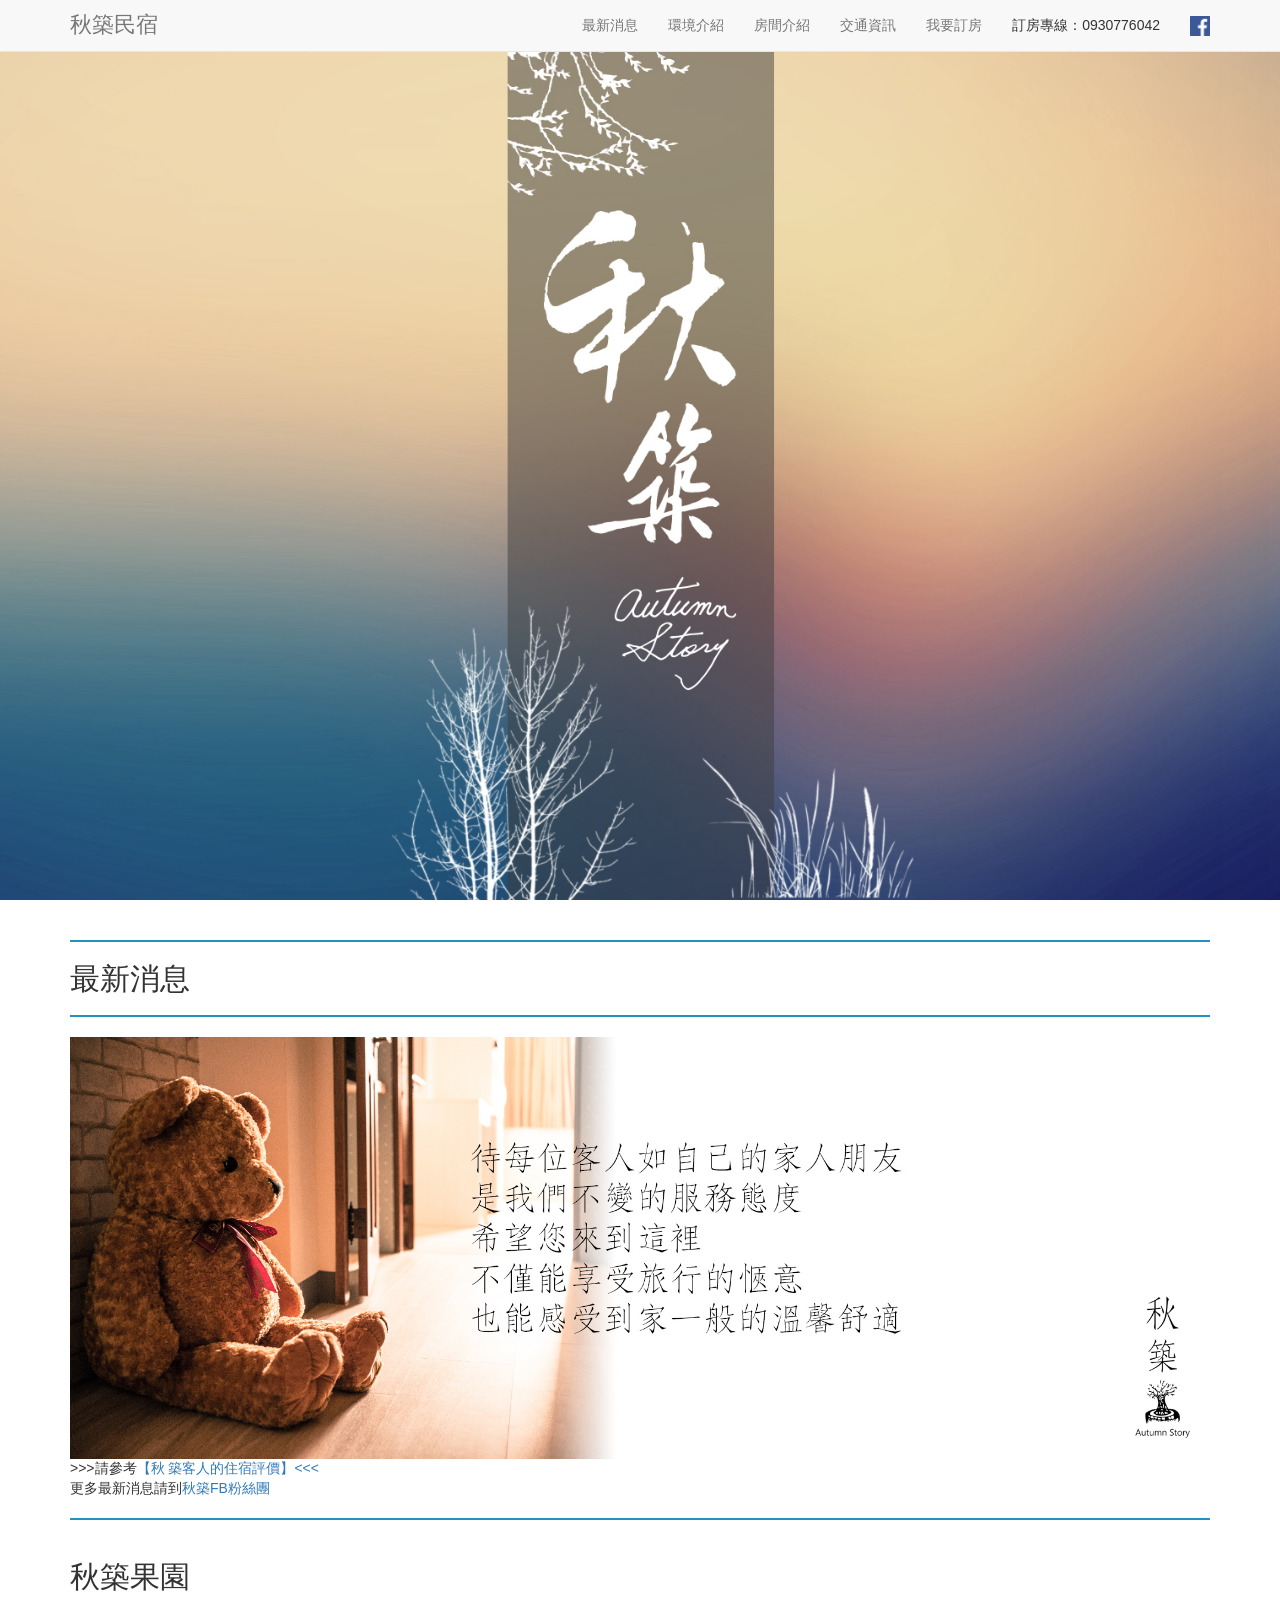
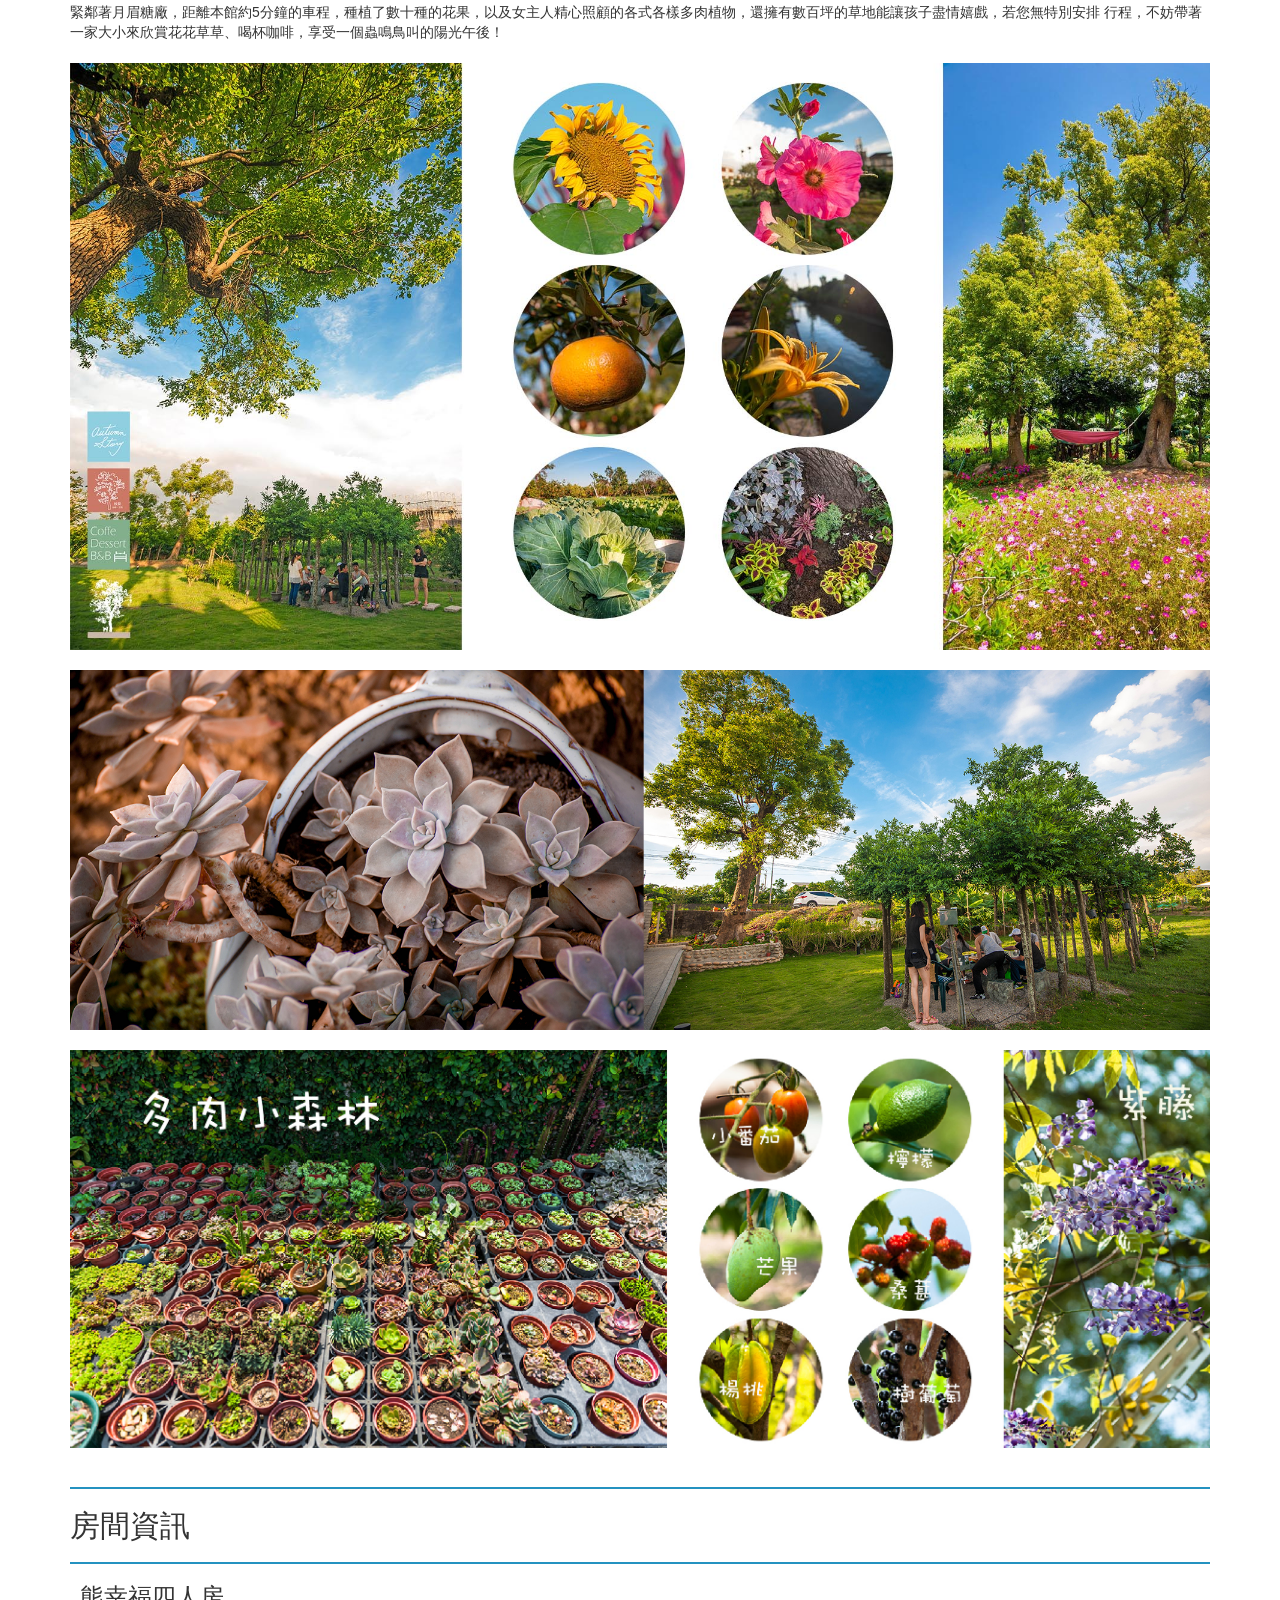
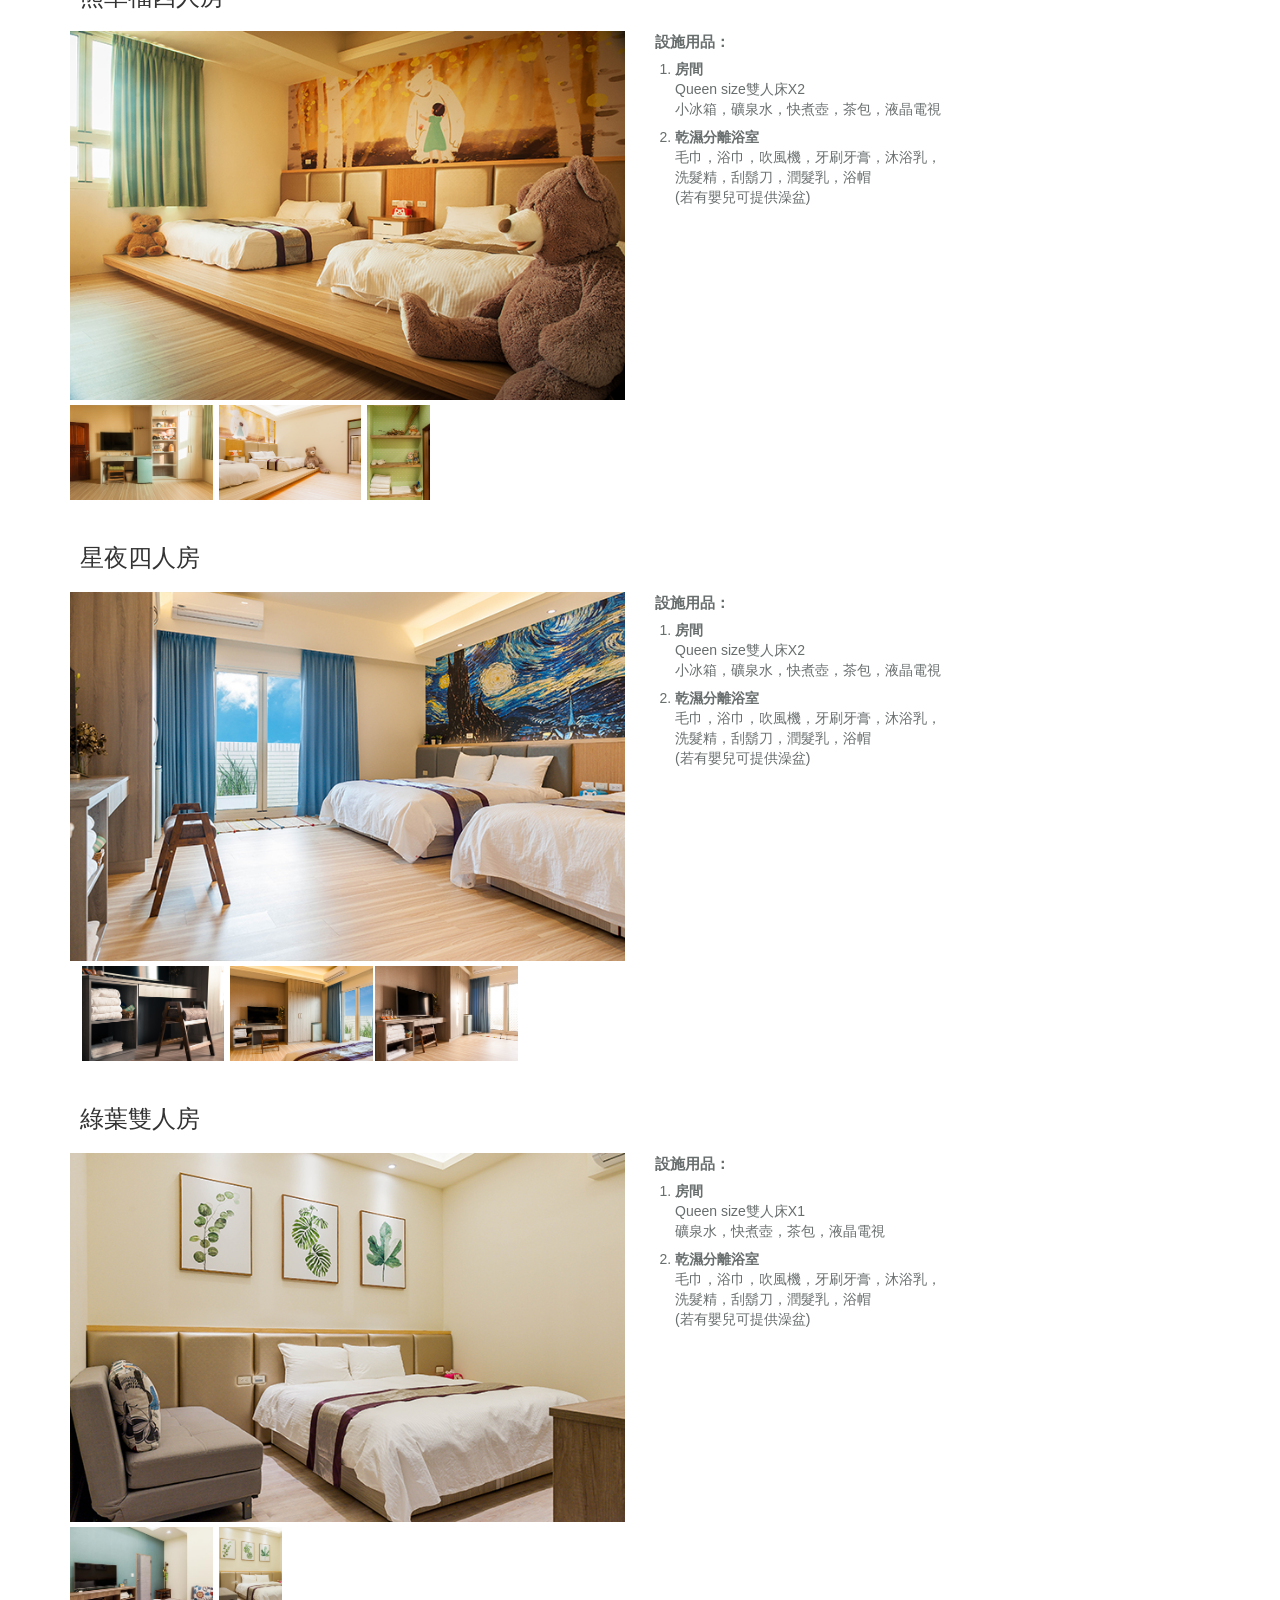
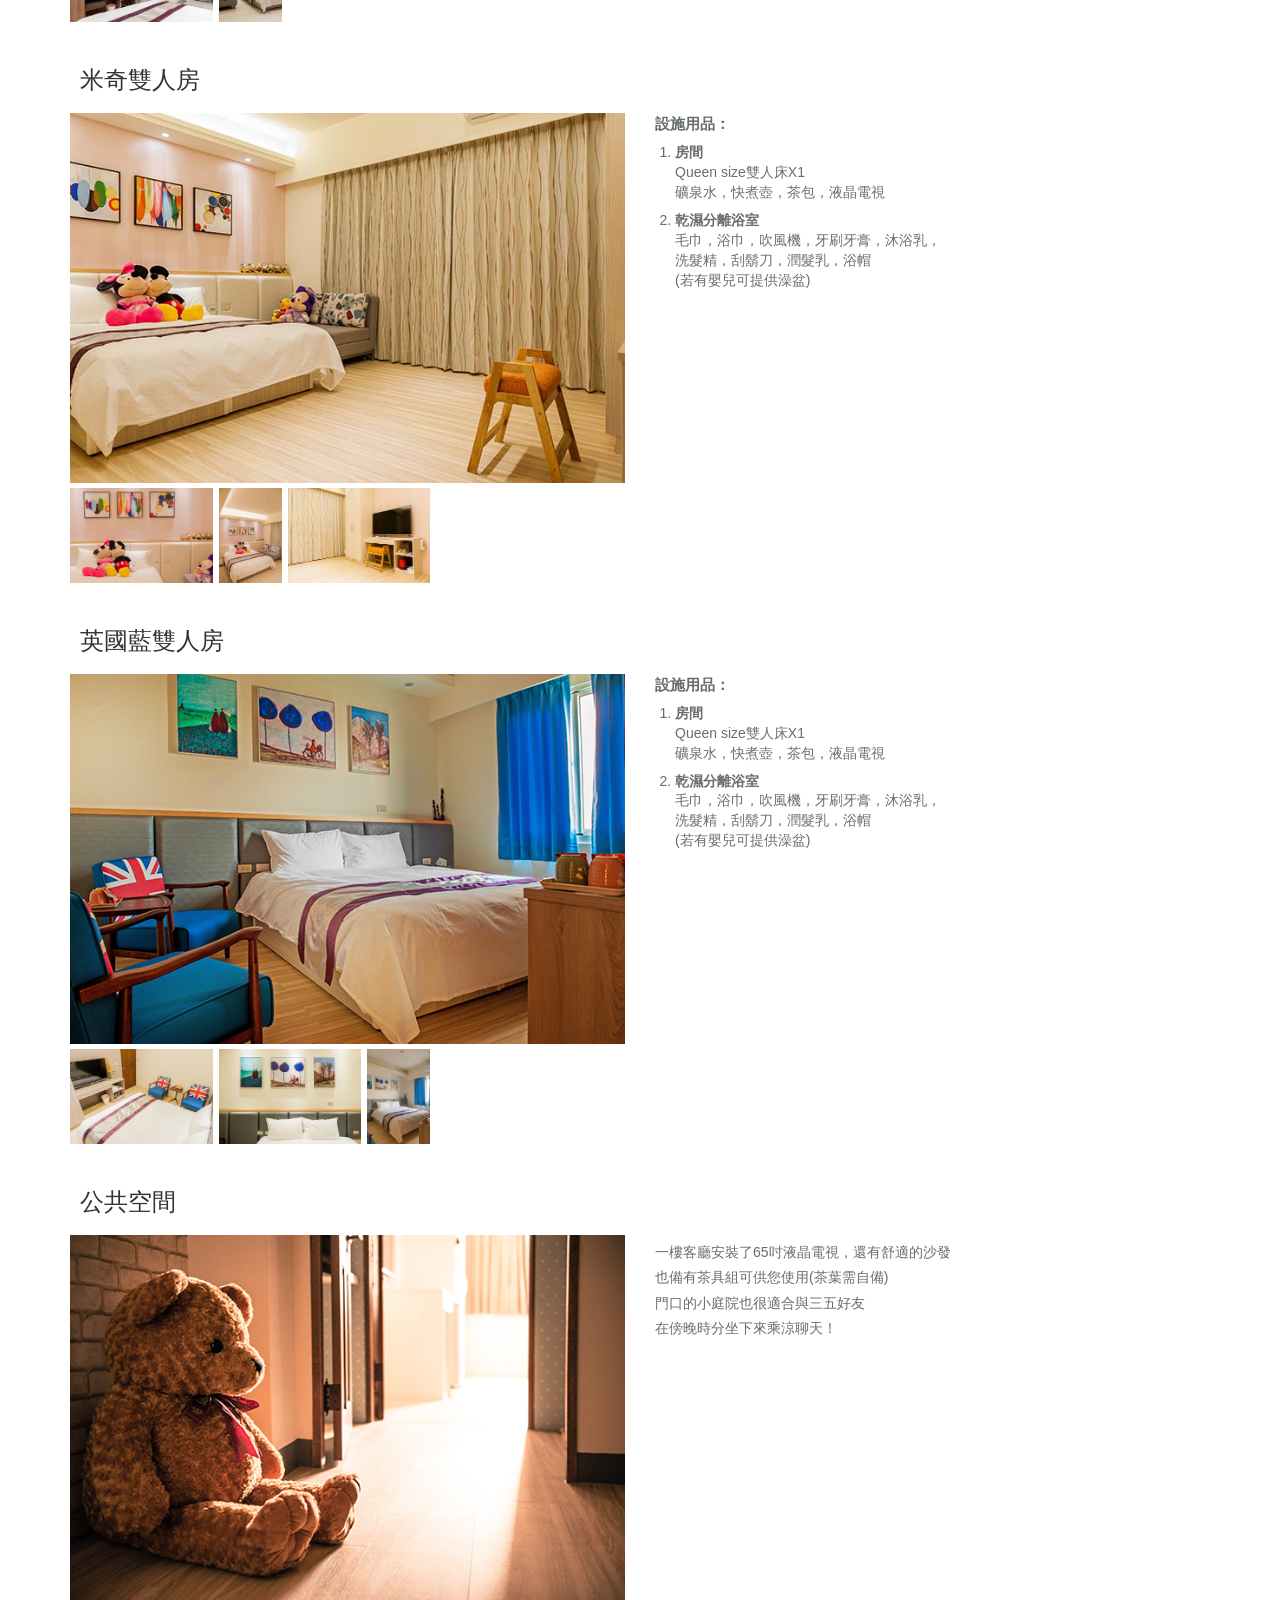
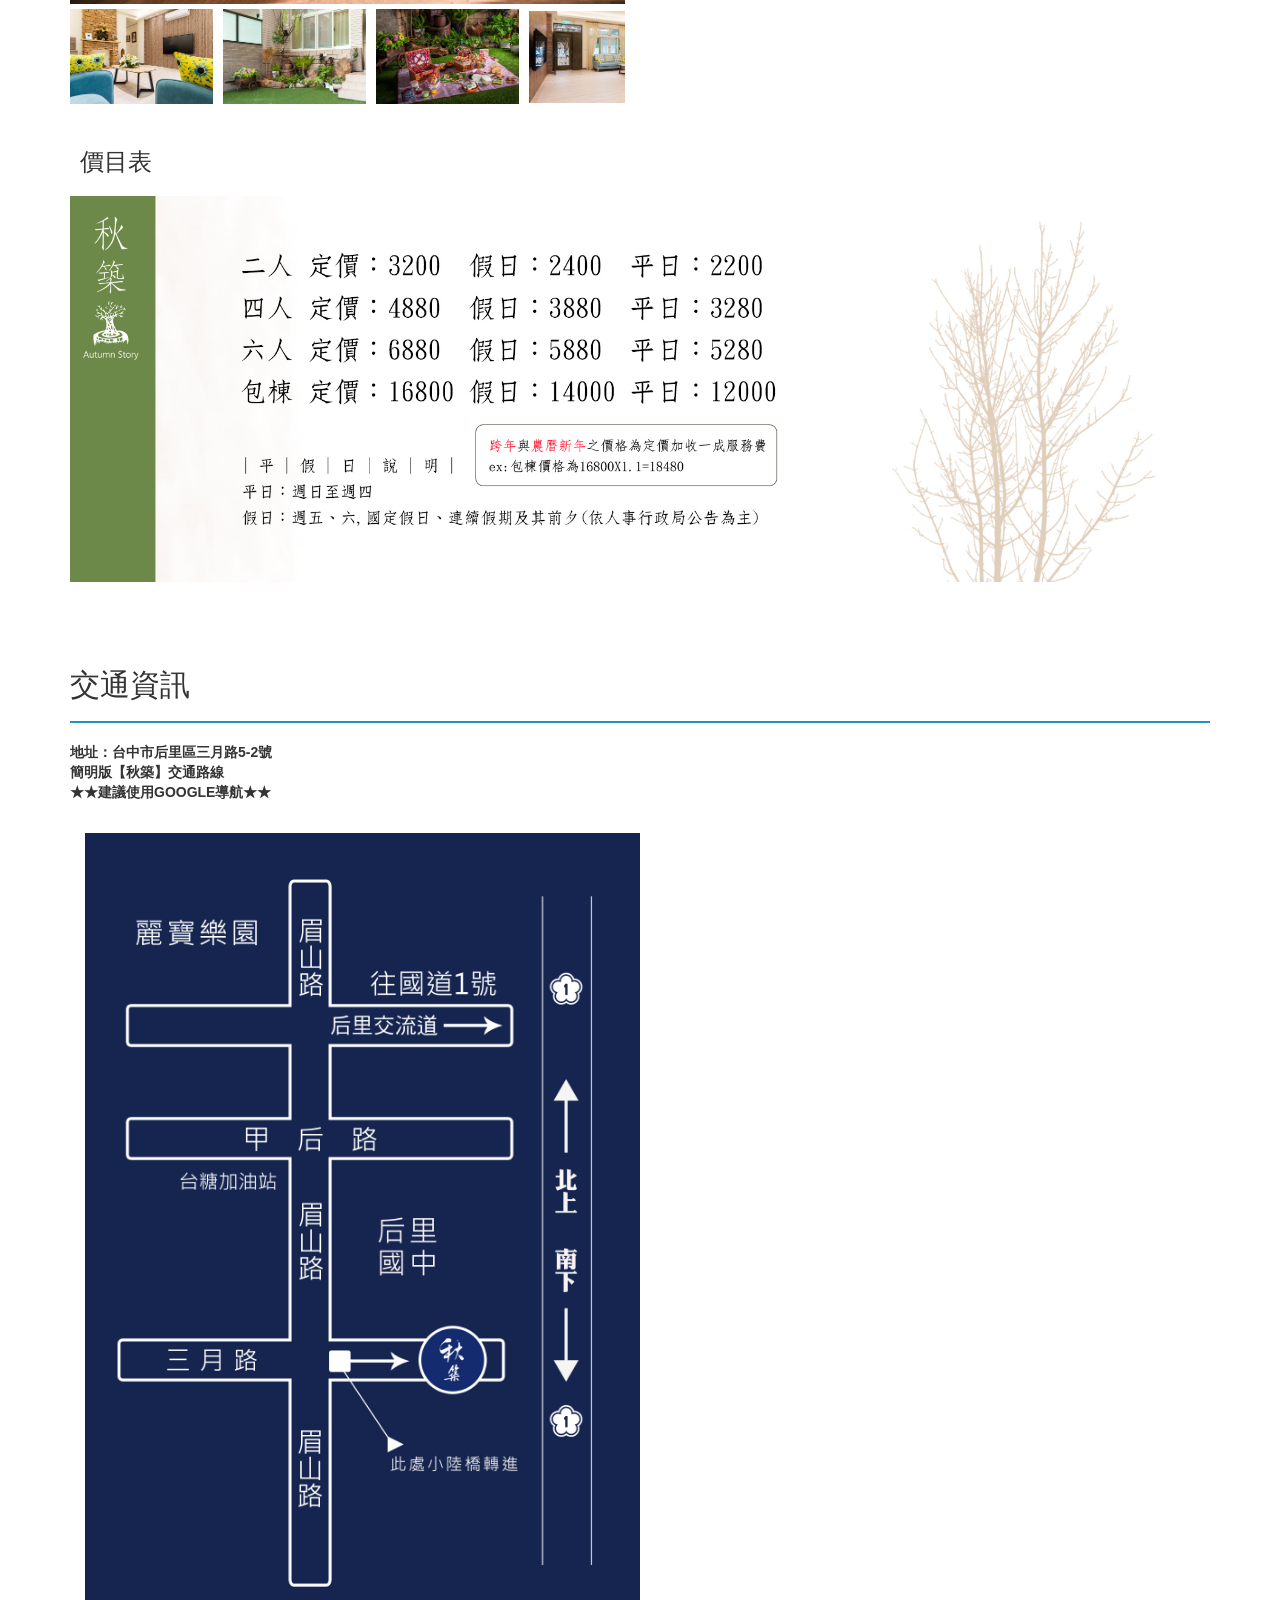
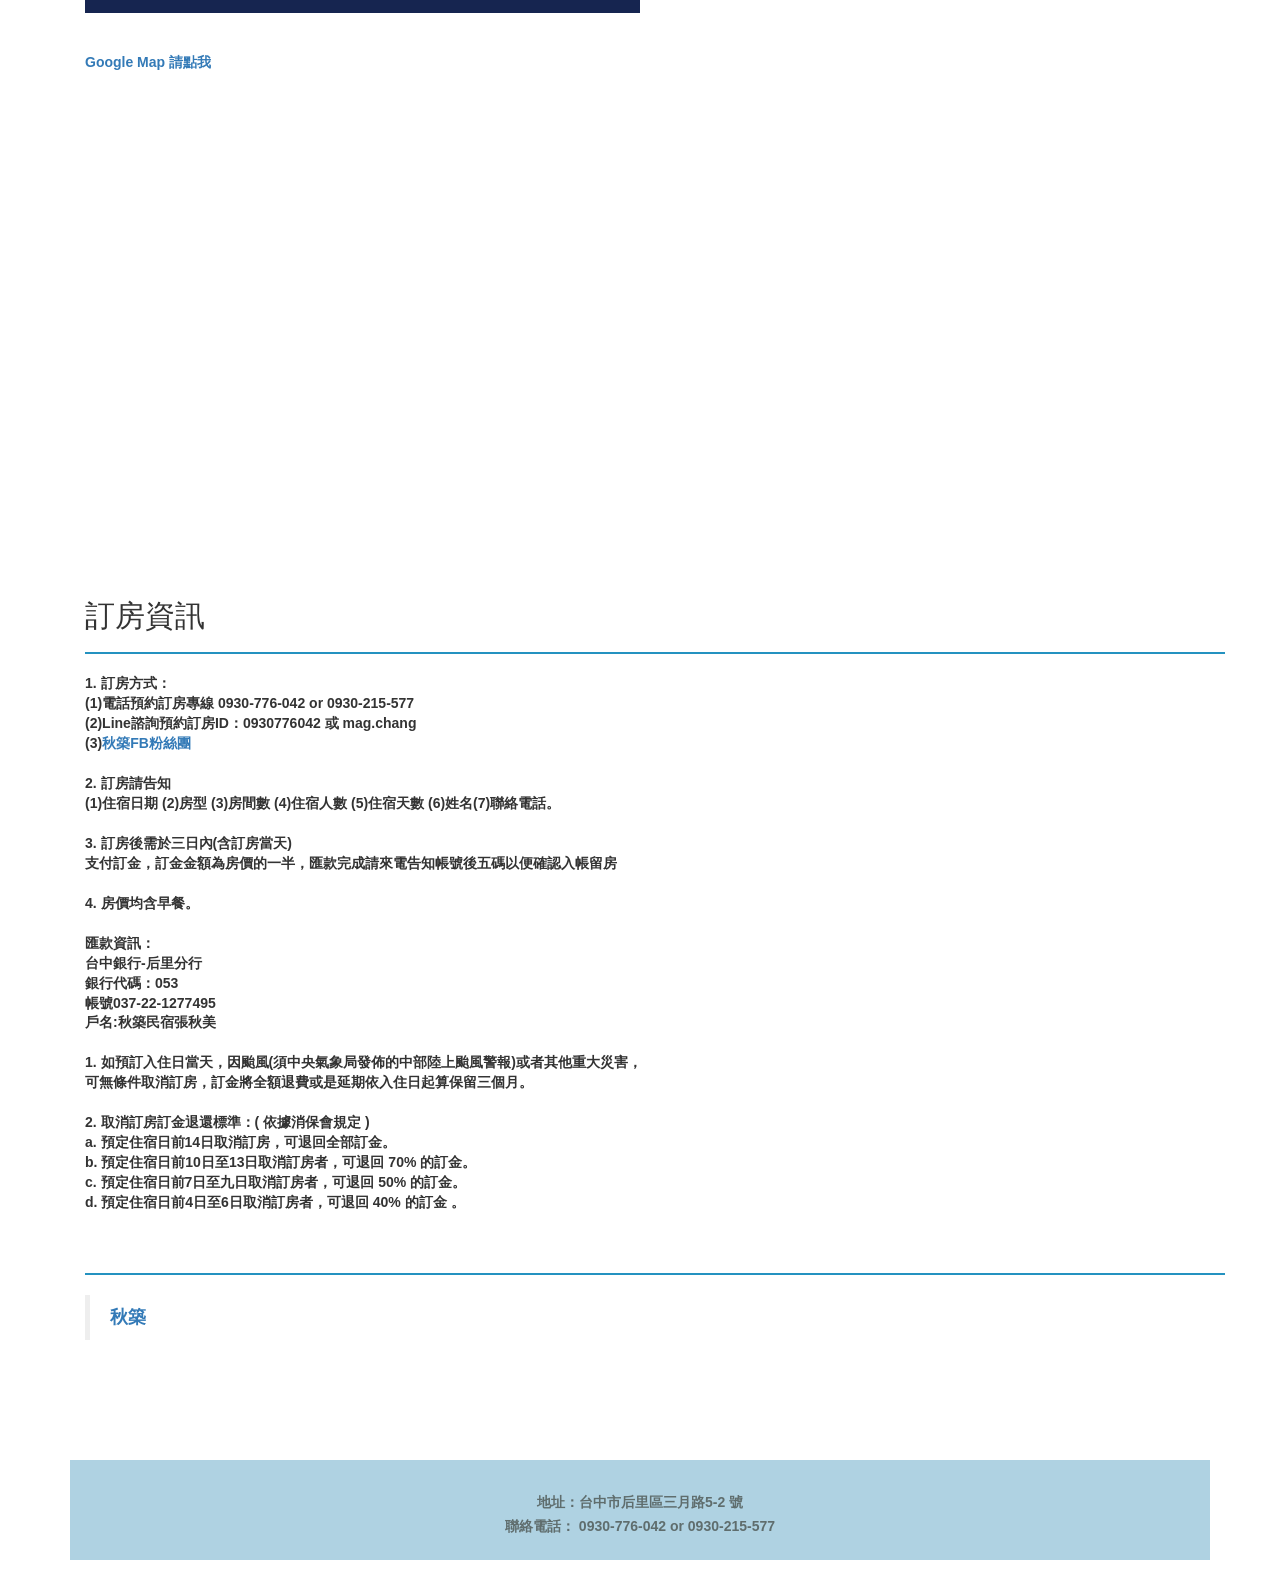
==== commit 79e0b81d: "Update index.html" ====
--- a/index.html
+++ b/index.html
@@ -1,497 +1,463 @@
-<!DOCTYPE html>
-<html charset="utf-8">
-  <head>
-    <meta http-equiv="content-type" content="text/html; charset=utf-8">
-    <meta name="viewport" content="width=device-width, initial-scale=1">
-    <meta property="og:title" content="秋築民宿">
-    <meta property="og:type" content="website">
-    <meta property="og:url" content="http://autumnstory.tw/">
-    <meta property="og:image" content="http://autumnstory.tw/img/og.jpg">
-    <meta property="og:site_name" content="秋築民宿">
-    <meta property="og:description" content="秋築(台中市合法民宿116號)，台中后里親子民宿，鄰近麗寶樂園、花博展場。">
-    <meta name="description" content="秋築(台中市合法民宿116號)，台中后里親子民宿，鄰近麗寶樂園、花博展場。">
-    <!-- Latest compiled and minified CSS -->
-    <link rel="stylesheet" href="stylesheets/bs.css">
-    <link rel="stylesheet" href="stylesheets/magnific-popup.css">
-    <link rel="stylesheet" href="stylesheets/style.css">
-    <title>秋築民宿 - 台中后里民宿</title>
-    <style>
-		html,body {
-			height: 100%;
-			min-height: 100%;
-		}
-		header {
-			height: 100%;
-			background-color: #ACBFA0;
-		}
-		.navbar-inverse {
-				background-color: black;
-				background-repeat: repeat-x;
-		}
-		.navbar {
-			position:absolute;
-			width:100%;
-		}
-/*     .carousel,.item,.active{height:100%;}
-		.carousel-inner{height:100%;}
-		.fill{width:100%;height:100%;background-position:center;background-size:cover;margin-right: auto;
-		margin-left: auto;} */
-		/* keep full widget on smaller screens */
-		.full-screen {
-			background-size: cover;
-			background-position: center;
-			background-repeat: no-repeat;
-		}
-		.item img1 {
-			position: absolute;
-			left: 50%;
-			top: 50%;
-			height: 100%;
-			width: auto;
-			-webkit-transform: translate(-50%,-50%);
-			-ms-transform: translate(-50%,-50%);
-			transform: translate(-50%,-50%);
-		}
-	</style>
-  </head>
-  <body>
-    <nav class="navbar navbar-default navbar-fixed-top">
-      <div class="container"><button type="button" class="navbar-toggle collapsed"-
-          data-toggle="collapse" data-target="#bs-example-navbar-collapse-1" aria-expanded="false"><span-
-            class="sr-only">5654Toggle navigation</span> <span class="icon-bar"></span>
-          <span class="icon-bar"></span> <span class="icon-bar"></span> </button>
-        <a class="navbar-brand" href="#"> 秋築民宿
-          <!-- <img src="img/logo_desc.png"  style="height: 28px; -webkit-filter: drop-shadow(2px 2px 0px rgba(0, 0, 0, 0.2));
-		filter: drop-shadow(2px 2px 0px rgba(0, 0, 0, 0.2));"> --> </a>
-        <!-- Collect the nav links, forms, and other content for toggling -->
-        <div class="collapse navbar-collapse" id="bs-example-navbar-collapse-1">
-          <ul class="nav navbar-nav navbar-right">
-            <li><a data-scroll="" href="#news">最新消息</a></li>
-            <li><a data-scroll="" href="#feature">環境介紹</a></li>
-            <li><a data-scroll="" href="#room_info">房間介紹</a></li>
-            <li><a data-scroll="" href="#traffic">交通資訊</a></li>
-            <li><a data-scroll="" href="#booking">我要訂房</a></li>
-            <li><span class="phone">訂房專線：0930776042</span></li>
-            <li><a href="https://www.facebook.com/autumnstory2016"><img src="img/fb_icon.png"-
-                  width="20px"></a></li>
-          </ul>
-        </div>
-        <!-- /.navbar-collapse --> </div>
-    </nav>
-    <header class="as-header"> <br>
-    </header>
-    <div class="container"> <br>
-      <hr>
-      <h2>最新消息</h2>
-      <hr><a href="img/n9.jpg" target="_new"><img src="img/n9.jpg" style="max-width: 100%"></a><br>
-      &gt;&gt;&gt;請參考<a href="https://www.facebook.com/autumnstory2016/reviews?ref=page_internal">【秋
-        築客人的住宿評價】&lt;&lt;&lt;</a><br>
-      更多最新消息請到<a href="https://www.facebook.com/autumnstory2016">秋築FB粉絲團</a>
-      <hr></div>
-    <div class="container">
-      <h2>秋築果園</h2>
-      緊鄰著月眉糖廠，距離本館約5分鐘的車程，種植了數十種的花果，以及女主人精心照顧的各式各樣多肉植物，還擁有數百坪的草地能讓孩子盡情嬉戲，若您無特別安排
-      行程，不妨帶著一家大小來欣賞花花草草、喝杯咖啡，享受一個蟲鳴鳥叫的陽光午後！</div>
-    <div class="container"><br>
-      <a href="img/n6.jpg" target="_new"><img src="img/n8.jpg" style="max-width: 100%"></a>
-      <br>
-      <a href="img/n4.jpg" target="_new"><br>
-      </a></div>
-    <div class="container"><a href="img/n4.jpg" target="_new"><img src="img/n4.jpg"-
-          style="max-width: 100%"></a></div>
-    <div class="container"> <a href="img/n2.jpg" target="_new"><br>
-      </a></div>
-    <div class="container"><a href="img/n2.jpg" target="_new"><img src="img/n2.jpg"-
-          style="max-width: 100%"></a><br>
-    </div>
-    <div class="container"><br>
-      <hr>
-      <h2 id="room_info">房間資訊</h2>
-      <hr>
-      <div class="room">
-        <h3>熊幸福四人房</h3>
-        <div class="row">
-          <div class="col-sm-6">
-            <div class="gallery"> <a href="img/room/room1_1.jpg"><img class="thumb"-
-                  src="img/room/room1_1_thumb.jpg"></a>
-              <div class="sub-thumb-row"> <a href="img/room/room1_2.jpg"><img class="sub-thumb"-
-                    src="img/room/room1_2_thumb.jpg"></a> <a href="img/room/room1_3.jpg"><img-
-                    class="sub-thumb" src="img/room/room1_3_thumb.jpg"></a> <a-
+<!DOCTYPE html>
+<html charset="utf-8">
+  <head>
+    <meta http-equiv="content-type" content="text/html; charset=utf-8">
+    <meta name="viewport" content="width=device-width, initial-scale=1">
+    <meta property="og:title" content="秋築民宿">
+    <meta property="og:type" content="website">
+    <meta property="og:url" content="http://autumnstory.tw/">
+    <meta property="og:image" content="http://autumnstory.tw/img/og.jpg">
+    <meta property="og:site_name" content="秋築民宿">
+    <meta property="og:description" content="秋築(台中市合法民宿116號)，台中后里親子民宿，鄰近麗寶樂園、花博展場。">
+    <meta name="description" content="秋築(台中市合法民宿116號)，台中后里親子民宿，鄰近麗寶樂園、花博展場。">
+    <!-- Latest compiled and minified CSS -->
+    <link rel="stylesheet" href="stylesheets/bs.css">
+    <link rel="stylesheet" href="stylesheets/magnific-popup.css">
+    <link rel="stylesheet" href="stylesheets/style.css">
+    <title>秋築民宿 - 台中后里民宿</title>
+    <style>
+		html,body {
+			height: 100%;
+			min-height: 100%;
+		}
+		header {
+			height: 100%;
+			background-color: #ACBFA0;
+		}
+		.navbar-inverse {
+				background-color: black;
+				background-repeat: repeat-x;
+		}
+		.navbar {
+			position:absolute;
+			width:100%;
+		}
+/*     .carousel,.item,.active{height:100%;}
+		.carousel-inner{height:100%;}
+		.fill{width:100%;height:100%;background-position:center;background-size:cover;margin-right: auto;
+		margin-left: auto;} */
+		/* keep full widget on smaller screens */
+		.full-screen {
+			background-size: cover;
+			background-position: center;
+			background-repeat: no-repeat;
+		}
+		.item img1 {
+			position: absolute;
+			left: 50%;
+			top: 50%;
+			height: 100%;
+			width: auto;
+			-webkit-transform: translate(-50%,-50%);
+			-ms-transform: translate(-50%,-50%);
+			transform: translate(-50%,-50%);
+		}
+	</style>
+  </head>
+  <body>
+    <nav class="navbar navbar-default navbar-fixed-top">
+      <div class="container"><button type="button" class="navbar-toggle collapsed"
+          data-toggle="collapse" data-target="#bs-example-navbar-collapse-1" aria-expanded="false"><span
+            class="sr-only">5654Toggle navigation</span> <span class="icon-bar"></span>
+          <span class="icon-bar"></span> <span class="icon-bar"></span> </button>
+        <a class="navbar-brand" href="#"> 秋築民宿
+          <!-- <img src="img/logo_desc.png"  style="height: 28px; -webkit-filter: drop-shadow(2px 2px 0px rgba(0, 0, 0, 0.2));
+		filter: drop-shadow(2px 2px 0px rgba(0, 0, 0, 0.2));"> --> </a>
+        <!-- Collect the nav links, forms, and other content for toggling -->
+        <div class="collapse navbar-collapse" id="bs-example-navbar-collapse-1">
+          <ul class="nav navbar-nav navbar-right">
+            <li><a data-scroll="" href="#news">最新消息</a></li>
+            <li><a data-scroll="" href="#feature">環境介紹</a></li>
+            <li><a data-scroll="" href="#room_info">房間介紹</a></li>
+            <li><a data-scroll="" href="#traffic">交通資訊</a></li>
+            <li><a data-scroll="" href="#booking">我要訂房</a></li>
+            <li><span class="phone">訂房專線：0930776042</span></li>
+            <li><a href="https://www.facebook.com/autumnstory2016"><img src="img/fb_icon.png"
+                  width="20px"></a></li>
+          </ul>
+        </div>
+        <!-- /.navbar-collapse --> </div>
+    </nav>
+    <header class="as-header"> <br>
+    </header>
+    <div class="container"> <br>
+      <hr>
+      <h2>最新消息</h2>
+      <hr><a href="img/n9.jpg" target="_new"><img src="img/n9.jpg" style="max-width: 100%"></a><br>
+      &gt;&gt;&gt;請參考<a href="https://www.facebook.com/autumnstory2016/reviews?ref=page_internal">【秋
+        築客人的住宿評價】&lt;&lt;&lt;</a><br>
+      更多最新消息請到<a href="https://www.facebook.com/autumnstory2016">秋築FB粉絲團</a>
+      <hr></div>
+    <div class="container">
+      <h2>秋築果園</h2>
+      緊鄰著月眉糖廠，距離本館約5分鐘的車程，種植了數十種的花果，以及女主人精心照顧的各式各樣多肉植物，還擁有數百坪的草地能讓孩子盡情嬉戲，若您無特別安排
+      行程，不妨帶著一家大小來欣賞花花草草、喝杯咖啡，享受一個蟲鳴鳥叫的陽光午後！</div>
+    <div class="container"><br>
+      <a href="img/n6.jpg" target="_new"><img src="img/n8.jpg" style="max-width: 100%"></a>
+      <br>
+      <a href="img/n4.jpg" target="_new"><br>
+      </a></div>
+    <div class="container"><a href="img/n4.jpg" target="_new"><img src="img/n4.jpg"
+          style="max-width: 100%"></a></div>
+    <div class="container"> <a href="img/n2.jpg" target="_new"><br>
+      </a></div>
+    <div class="container"><a href="img/n2.jpg" target="_new"><img src="img/n2.jpg"
+          style="max-width: 100%"></a><br>
+    </div>
+    <div class="container"><br>
+      <hr>
+      <h2 id="room_info">房間資訊</h2>
+      <hr>
+      <div class="room">
+        <h3>熊幸福四人房</h3>
+        <div class="row">
+          <div class="col-sm-6">
+            <div class="gallery"> <a href="img/room/room1_1.jpg"><img class="thumb"
+                  src="img/room/room1_1_thumb.jpg"></a>
+              <div class="sub-thumb-row"> <a href="img/room/room1_2.jpg"><img class="sub-thumb"
+                    src="img/room/room1_2_thumb.jpg"></a> <a href="img/room/room1_3.jpg"><img
+                    class="sub-thumb" src="img/room/room1_3_thumb.jpg"></a> <a
                   href="img/room/room1_4.jpg"><img class="sub-thumb" src="img/room/room1_4_thumb.jpg"></a>&nbsp;&nbsp;
-                </div> </div>
-          </div>
-          <div class="col-sm-5">
-            <div class="facility">
-              <div class="title">設施用品：</div>
-              <ol>
-                <li>
-                  <div class="subtitle">房間</div>
-                  Queen size雙人床X2<br>
-                  小冰箱，礦泉水，快煮壺，茶包，液晶電視 </li>
-                <li>
-                  <div class="subtitle">乾濕分離浴室</div>
-                  毛巾，浴巾，吹風機，牙刷牙膏，沐浴乳，<br>
-                  洗髮精，刮鬍刀，潤髮乳，浴帽<br>
-                  (若有嬰兒可提供澡盆) </li>
-              </ol>
-            </div>
-            <div class="price"> <strong><br>
-              </strong> </div>
-          </div>
-        </div>
-      </div>
-      <div class="room">
-        <div class="room">
-          <h3>星夜四人房</h3>
-          <div class="row">
-            <div class="col-sm-6">
-              <div class="gallery"> <a href="img/room/room3_1.jpg"><img class="thumb"-
-                    src="img/room/room3_1_thumb.jpg"></a>
-                <div class="sub-thumb-row"> &nbsp;&nbsp; <a href="img/room/room3_5.jpg"><img-
-                      class="sub-thumb" src="img/room/room3_3_thumb.jpg"></a> <a-
-                    href="img/room/room3_3.jpg"><img class="sub-thumb" src="img/room/room3_5_thumb.jpg"></a><a-
-                    href="img/room/room3_2.jpg"><img class="sub-thumb" src="img/room/room3_2_thumb.jpg"></a>
-                </div>
-              </div>
-            </div>
-            <div class="col-sm-5">
-              <div class="facility">
-                <div class="title">設施用品：</div>
-                <ol>
-                  <li>
-                    <div class="subtitle">房間</div>
-                    Queen size雙人床X2<br>
-                    小冰箱，礦泉水，快煮壺，茶包，液晶電視 </li>
-                  <li>
-                    <div class="subtitle">乾濕分離浴室</div>
-                    毛巾，浴巾，吹風機，牙刷牙膏，沐浴乳，<br>
-                    洗髮精，刮鬍刀，潤髮乳，浴帽<br>
-                    (若有嬰兒可提供澡盆) </li>
-                </ol>
-              </div>
-              <div class="price"> <strong><br>
-                </strong> </div>
-            </div>
-          </div>
-        </div>
-        <div class="room">
-          <div class="room">
-            <h3>綠葉雙人房</h3>
-            <div class="row">
-              <div class="col-sm-6">
-                <div class="gallery"> <a href="img/room/room4_1.jpg"><img class="thumb"-
-                      src="img/room/room4_1_thumb.jpg"></a>
-                  <div class="sub-thumb-row"> <a href="img/room/room4_2.jpg"><img-
-                        class="sub-thumb" src="img/room/room4_2_thumb.jpg"></a>
+                </div> </div>
+          </div>
+          <div class="col-sm-5">
+            <div class="facility">
+              <div class="title">設施用品：</div>
+              <ol>
+                <li>
+                  <div class="subtitle">房間</div>
+                  Queen size雙人床X2<br>
+                  小冰箱，礦泉水，快煮壺，茶包，液晶電視 </li>
+                <li>
+                  <div class="subtitle">乾濕分離浴室</div>
+                  毛巾，浴巾，吹風機，牙刷牙膏，沐浴乳，<br>
+                  洗髮精，刮鬍刀，潤髮乳，浴帽<br>
+                  (若有嬰兒可提供澡盆) </li>
+              </ol>
+            </div>
+            <div class="price"> <strong><br>
+              </strong> </div>
+          </div>
+        </div>
+      </div>
+      <div class="room">
+        <div class="room">
+          <h3>星夜四人房</h3>
+          <div class="row">
+            <div class="col-sm-6">
+              <div class="gallery"> <a href="img/room/room3_1.jpg"><img class="thumb"
+                    src="img/room/room3_1_thumb.jpg"></a>
+                <div class="sub-thumb-row"> &nbsp;&nbsp; <a href="img/room/room3_5.jpg"><img
+                      class="sub-thumb" src="img/room/room3_3_thumb.jpg"></a> <a
+                    href="img/room/room3_3.jpg"><img class="sub-thumb" src="img/room/room3_5_thumb.jpg"></a><a
+                    href="img/room/room3_2.jpg"><img class="sub-thumb" src="img/room/room3_2_thumb.jpg"></a>
+                </div>
+              </div>
+            </div>
+            <div class="col-sm-5">
+              <div class="facility">
+                <div class="title">設施用品：</div>
+                <ol>
+                  <li>
+                    <div class="subtitle">房間</div>
+                    Queen size雙人床X2<br>
+                    小冰箱，礦泉水，快煮壺，茶包，液晶電視 </li>
+                  <li>
+                    <div class="subtitle">乾濕分離浴室</div>
+                    毛巾，浴巾，吹風機，牙刷牙膏，沐浴乳，<br>
+                    洗髮精，刮鬍刀，潤髮乳，浴帽<br>
+                    (若有嬰兒可提供澡盆) </li>
+                </ol>
+              </div>
+              <div class="price"> <strong><br>
+                </strong> </div>
+            </div>
+          </div>
+        </div>
+        <div class="room">
+          <div class="room">
+            <h3>綠葉雙人房</h3>
+            <div class="row">
+              <div class="col-sm-6">
+                <div class="gallery"> <a href="img/room/room4_1.jpg"><img class="thumb"
+                      src="img/room/room4_1_thumb.jpg"></a>
+                  <div class="sub-thumb-row"> <a href="img/room/room4_2.jpg"><img
+                        class="sub-thumb" src="img/room/room4_2_thumb.jpg"></a>
                     <a href="img/room/room4_3.jpg"><img class="sub-thumb" src="img/room/room4_3_thumb.jpg"></a>&nbsp;&nbsp;&nbsp;
-                    </div> </div>
-              </div>
-              <div class="col-sm-5">
-                <div class="facility">
-                  <div class="title">設施用品：</div>
-                  <ol>
-                    <li>
-                      <div class="subtitle">房間</div>
-                      Queen size雙人床X1<br>
-                      礦泉水，快煮壺，茶包，液晶電視 </li>
-                    <li>
-                      <div class="subtitle">乾濕分離浴室</div>
-                      毛巾，浴巾，吹風機，牙刷牙膏，沐浴乳，<br>
-                      洗髮精，刮鬍刀，潤髮乳，浴帽<br>
-                      (若有嬰兒可提供澡盆) </li>
-                  </ol>
-                </div>
-                <div class="price"> <strong><br>
-                  </strong> </div>
-              </div>
-            </div>
-          </div>
-          <div class="room">
-            <div class="room">
-              <h3>米奇雙人房</h3>
-              <div class="row">
-                <div class="col-sm-6">
-                  <div class="gallery"> <a href="img/room/room5_1.jpg"><img class="thumb"-
-                        src="img/room/room5_1_thumb.jpg"></a>
-                    <div class="sub-thumb-row"> <a href="img/room/room5_2.jpg"><img-
-                          class="sub-thumb" src="img/room/room5_2_thumb.jpg"></a>
-                      <a href="img/room/room5_3.jpg"><img class="sub-thumb" src="img/room/room5_3_thumb.jpg"></a>
+                    </div> </div>
+              </div>
+              <div class="col-sm-5">
+                <div class="facility">
+                  <div class="title">設施用品：</div>
+                  <ol>
+                    <li>
+                      <div class="subtitle">房間</div>
+                      Queen size雙人床X1<br>
+                      礦泉水，快煮壺，茶包，液晶電視 </li>
+                    <li>
+                      <div class="subtitle">乾濕分離浴室</div>
+                      毛巾，浴巾，吹風機，牙刷牙膏，沐浴乳，<br>
+                      洗髮精，刮鬍刀，潤髮乳，浴帽<br>
+                      (若有嬰兒可提供澡盆) </li>
+                  </ol>
+                </div>
+                <div class="price"> <strong><br>
+                  </strong> </div>
+              </div>
+            </div>
+          </div>
+          <div class="room">
+            <div class="room">
+              <h3>米奇雙人房</h3>
+              <div class="row">
+                <div class="col-sm-6">
+                  <div class="gallery"> <a href="img/room/room5_1.jpg"><img class="thumb"
+                        src="img/room/room5_1_thumb.jpg"></a>
+                    <div class="sub-thumb-row"> <a href="img/room/room5_2.jpg"><img
+                          class="sub-thumb" src="img/room/room5_2_thumb.jpg"></a>
+                      <a href="img/room/room5_3.jpg"><img class="sub-thumb" src="img/room/room5_3_thumb.jpg"></a>
                       <a href="img/room/room5_4.jpg"><img class="sub-thumb" src="img/room/room5_4_thumb.jpg"></a>&nbsp;&nbsp;
-                      </div> </div>
-                </div>
-                <div class="col-sm-5">
-                  <div class="facility">
-                    <div class="title">設施用品：</div>
-                    <ol>
-                      <li>
-                        <div class="subtitle">房間</div>
-                        Queen size雙人床X1<br>
-                        礦泉水，快煮壺，茶包，液晶電視 </li>
-                      <li>
-                        <div class="subtitle">乾濕分離浴室</div>
-                        毛巾，浴巾，吹風機，牙刷牙膏，沐浴乳，<br>
-                        洗髮精，刮鬍刀，潤髮乳，浴帽<br>
-                        (若有嬰兒可提供澡盆) </li>
-                    </ol>
-                  </div>
-                  <br>
-                </div>
-              </div>
-            </div>
-            <div class="room">
-              <h3>英國藍雙人房</h3>
-              <div class="row">
-                <div class="col-sm-6">
-                  <div class="gallery"> <a href="img/room/room2_1.jpg"><img class="thumb"-
-                        src="img/room/room2_1_thumb.jpg"></a>
-                    <div class="sub-thumb-row"> <a href="img/room/room2_2.jpg"><img-
-                          class="sub-thumb" src="img/room/room2_2_thumb.jpg"></a>
-                      <a href="img/room/room2_3.jpg"><img class="sub-thumb" src="img/room/room2_3_thumb.jpg"></a>
+                      </div> </div>
+                </div>
+                <div class="col-sm-5">
+                  <div class="facility">
+                    <div class="title">設施用品：</div>
+                    <ol>
+                      <li>
+                        <div class="subtitle">房間</div>
+                        Queen size雙人床X1<br>
+                        礦泉水，快煮壺，茶包，液晶電視 </li>
+                      <li>
+                        <div class="subtitle">乾濕分離浴室</div>
+                        毛巾，浴巾，吹風機，牙刷牙膏，沐浴乳，<br>
+                        洗髮精，刮鬍刀，潤髮乳，浴帽<br>
+                        (若有嬰兒可提供澡盆) </li>
+                    </ol>
+                  </div>
+                  <br>
+                </div>
+              </div>
+            </div>
+            <div class="room">
+              <h3>英國藍雙人房</h3>
+              <div class="row">
+                <div class="col-sm-6">
+                  <div class="gallery"> <a href="img/room/room2_1.jpg"><img class="thumb"
+                        src="img/room/room2_1_thumb.jpg"></a>
+                    <div class="sub-thumb-row"> <a href="img/room/room2_2.jpg"><img
+                          class="sub-thumb" src="img/room/room2_2_thumb.jpg"></a>
+                      <a href="img/room/room2_3.jpg"><img class="sub-thumb" src="img/room/room2_3_thumb.jpg"></a>
                       <a href="img/room/room2_4.jpg"><img class="sub-thumb" src="img/room/room2_4_thumb.jpg"></a>&nbsp;&nbsp;
-                      </div> </div>
-                </div>
-                <div class="col-sm-5">
-                  <div class="facility">
-                    <div class="title">設施用品：</div>
-                    <ol>
-                      <li>
-                        <div class="subtitle">房間</div>
-                        Queen size雙人床X1<br>
-                        礦泉水，快煮壺，茶包，液晶電視 </li>
-                      <li>
-                        <div class="subtitle">乾濕分離浴室</div>
-                        毛巾，浴巾，吹風機，牙刷牙膏，沐浴乳，<br>
-                        洗髮精，刮鬍刀，潤髮乳，浴帽<br>
-                        (若有嬰兒可提供澡盆) </li>
-                    </ol>
-                  </div>
-                  <div class="price"> <strong><br>
-                    </strong> </div>
-                </div>
-              </div>
-            </div>
-            <strong></strong><strong> </strong>
-            <h2 id="traffic"><strong>
-                <div class="room">
-                  <h3>公共空間</h3>
-                  <div class="row">
-                    <div class="col-sm-6">
-                      <div class="gallery"> <a href="img/room/room6_1.jpg"><img-
-                            class="thumb" src="img/room/room6_1_thumb.jpg"></a>
-                        <div class="sub-thumb-row"> <a href="img/room/room6_2.jpg"><img-
-                              class="sub-thumb" src="img/room/room6_2_thumb.jpg"></a>
-                          <a href="img/room/room6_3.jpg"><img class="sub-thumb"-
-                              src="img/room/room6_3_thumb.jpg"></a> <a href="img/room/room6_4.jpg"><img-
-                              class="sub-thumb" src="img/room/room6_4_thumb.jpg"></a>
-                          <strong><a href="img/room/room6_6.jpg"><img class="sub-thumb"-
-                                src="img/room/room6_6_thumb.jpg" style="width: 157px; height: 97px;"></a></strong>
-                        </div>
-                      </div>
-                    </div>
-                    <div class="col-sm-5">
-                      <div class="facility">
-                        <h5>一樓客廳安裝了65吋液晶電視，還有舒適的沙發</h5>
-                        <h5>也備有茶具組可供您使用(茶葉需自備)</h5>
-                        <h5>門口的小庭院也很適合與三五好友</h5>
-                        <h5>在傍晚時分坐下來乘涼聊天！</h5>
-                        <h3> </h3>
-                      </div>
-                      <div class="price"> </div>
-                      <strong></strong></div>
-                  </div>
-                </div>
-              </strong></h2>
-            <h2 id="traffic"><strong>
-                <h3>價目表</h3>
-              </strong></h2>
-            <h2><strong>
-                <h2> <a href="img/n10.jpg" target="_new"><img src="img/n10.jpg"-
-                      style="max-width: 100%"></a></h2>
-                <h2><br>
-                  <br>
-                  交通資訊</h2>
-                <hr></strong></h2>
-            <strong> <strong>地址：<span class="address">台中市后里區三月路5-2號</span></strong></strong><br>
-            <strong> 簡明版【秋築】交通路線</strong><br>
-            <strong> ★★建議使用GOOGLE導航★★</strong><strong></strong></div>
-          <strong>
-            <div class="container">
-              <div class="row">
-                <div class="col-sm-6"><img src="img/map.jpg" class="map-img"></div>
-              </div>
-              <br>
-              ★ 搭乘大眾運輸：<br>
-              1.火車：搭乘至后里火車站，秋築有免費接送之服務<br>
-              2.高鐵：搭乘至烏日高鐵站，再<strong>轉乘火車</strong>從新烏日站至后里站<br>
-              <br>
+                      </div> </div>
+                </div>
+                <div class="col-sm-5">
+                  <div class="facility">
+                    <div class="title">設施用品：</div>
+                    <ol>
+                      <li>
+                        <div class="subtitle">房間</div>
+                        Queen size雙人床X1<br>
+                        礦泉水，快煮壺，茶包，液晶電視 </li>
+                      <li>
+                        <div class="subtitle">乾濕分離浴室</div>
+                        毛巾，浴巾，吹風機，牙刷牙膏，沐浴乳，<br>
+                        洗髮精，刮鬍刀，潤髮乳，浴帽<br>
+                        (若有嬰兒可提供澡盆) </li>
+                    </ol>
+                  </div>
+                  <div class="price"> <strong><br>
+                    </strong> </div>
+                </div>
+              </div>
+            </div>
+            <strong></strong><strong> </strong>
+            <h2 id="traffic"><strong>
+                <div class="room">
+                  <h3>公共空間</h3>
+                  <div class="row">
+                    <div class="col-sm-6">
+                      <div class="gallery"> <a href="img/room/room6_1.jpg"><img
+                            class="thumb" src="img/room/room6_1_thumb.jpg"></a>
+                        <div class="sub-thumb-row"> <a href="img/room/room6_2.jpg"><img
+                              class="sub-thumb" src="img/room/room6_2_thumb.jpg"></a>
+                          <a href="img/room/room6_3.jpg"><img class="sub-thumb"
+                              src="img/room/room6_3_thumb.jpg"></a> <a href="img/room/room6_4.jpg"><img
+                              class="sub-thumb" src="img/room/room6_4_thumb.jpg"></a>
+                          <strong><a href="img/room/room6_6.jpg"><img class="sub-thumb"
+                                src="img/room/room6_6_thumb.jpg" style="width: 157px; height: 97px;"></a></strong>
+                        </div>
+                      </div>
+                    </div>
+                    <div class="col-sm-5">
+                      <div class="facility">
+                        <h5>一樓客廳安裝了65吋液晶電視，還有舒適的沙發</h5>
+                        <h5>也備有茶具組可供您使用(茶葉需自備)</h5>
+                        <h5>門口的小庭院也很適合與三五好友</h5>
+                        <h5>在傍晚時分坐下來乘涼聊天！</h5>
+                        <h3> </h3>
+                      </div>
+                      <div class="price"> </div>
+                      <strong></strong></div>
+                  </div>
+                </div>
+              </strong></h2>
+            <h2 id="traffic"><strong>
+                <h3>價目表</h3>
+              </strong></h2>
+            <h2><strong>
+                <h2> <a href="img/n10.jpg" target="_new"><img src="img/n10.jpg"
+                      style="max-width: 100%"></a></h2>
+                <h2><br>
+                  <br>
+                  交通資訊</h2>
+                <hr></strong></h2>
+            <strong> <strong>地址：<span class="address">台中市后里區三月路5-2號</span></strong></strong><br>
+            <strong> 簡明版【秋築】交通路線</strong><br>
+            <strong> ★★建議使用GOOGLE導航★★</strong><strong></strong></div>
+          <strong>
+            <div class="container">
+              <div class="row">
+                <div class="col-sm-6"><img src="img/map.jpg" class="map-img"></div>
+              </div>
+              <br>
+              <br>
               <a href="https://www.google.com.tw/maps/place/%E7%A7%8B%E7%AF%89%E6%B0%91%E5%AE%BF/@24.315908,120.6878223,17z/data=%213m1%214b1%214m5%213m4%211s0x34691015e3ec0b6d:0xdfc4499b8e1ee1ac%218m2%213d24.315908%214d120.690011">Google
-                Map 請點我</a> <iframe src="https://www.google.com/maps/embed?pb=%211m18%211m12%211m3%211d3635.8774910817733%212d120.68782231488683%213d24.315907984313686%212m3%211f0%212f0%213f0%213m2%211i1024%212i768%214f13.1%213m3%211m2%211s0x34691015e3ec0b6d%3A0xdfc4499b8e1ee1ac%212z56eL56-J5rCR5a6_%215e0%213m2%211szh-TW%212stw%214v1467258067745"-
-                style="border:0" allowfullscreen="" height="500" frameborder="0"-
-                width="100%"></iframe>
-              <!-- <div id="map" ></div> --> <br>
-              <h2 id="booking">訂房資訊</h2>
-              <hr> <strong>1. 訂房方式：</strong><br>
-              (1)電話預約訂房專線 0930-776-042 or 0930-215-577<br>
-              (2)Line諮詢預約訂房ID：0930776042 或 mag.chang<br>
-              (3)<a href="https://www.facebook.com/autumnstory2016">秋築FB粉絲團</a><br>
-              <br>
-              <strong>2. 訂房請告知 </strong><br>
-              (1)住宿日期 (2)房型 (3)房間數 (4)住宿人數 (5)住宿天數 (6)姓名(7)聯絡電話。<br>
-              <br>
-              <strong>3. 訂房後需於三日內(含訂房當天) </strong><br>
-              支付訂金，訂金金額為房價的一半，匯款完成請來電告知帳號後五碼以便確認入帳留房<br>
-              <br>
-              <strong>4. 房價均含早餐。</strong><br>
-              <br>
-              匯款資訊：<br>
-              台中銀行-后里分行<br>
-              銀行代碼：053<br>
-              帳號037-22-1277495<br>
-              戶名:秋築民宿張秋美<br>
-              <br>
-              1. 如預訂入住日當天，因颱風(須中央氣象局發佈的中部陸上颱風警報)或者其他重大災害，<br>
-              可無條件取消訂房，訂金將全額退費或是延期依入住日起算保留三個月。<br>
-              <br>
-              2. 取消訂房訂金退還標準：( 依據消保會規定 )<br>
-              a. 預定住宿日前14日取消訂房，可退回全部訂金。<br>
-              b. 預定住宿日前10日至13日取消訂房者，可退回 70% 的訂金。<br>
-              c. 預定住宿日前7日至九日取消訂房者，可退回 50% 的訂金。<br>
-              d. 預定住宿日前4日至6日取消訂房者，可退回 40% 的訂金 。<br>
-              <br>
-              <br>
-              <hr>
-              <div class="fb-page" data-href="https://www.facebook.com/autumnstory2016/"-
-                data-tabs="timeline" data-width="300" data-height="306" data-small-header="false"-
-                data-adapt-container-width="true" data-hide-cover="false" data-show-facepile="true">
-                <blockquote cite="https://www.facebook.com/autumnstory2016/" class="fb-xfbml-parse-ignore"><a-
-                    href="https://www.facebook.com/autumnstory2016/">秋築</a></blockquote>
-              </div>
-              <div class="g-page" data-href="//plus.google.com/u/0/105412250938138396813"-
-                data-rel="publisher"></div>
-            </div>
-            <div class="footer"> 地址：<span class="address">台中市后里區三月路5-2 號</span>
-              <br>
-              聯絡電話： 0930-776-042 or 0930-215-577 </div>
-            <script type="text/javascript" src="https://code.jquery.com/jquery-2.2.2.min.js"></script>
-            <script src="javascripts/bootstrap.min.js"></script>
-            <script src="javascripts/jquery.magnific-popup.min.js"></script>
-            <script src="javascripts/smooth-scroll.min.js"></script>
-            <script>
-	$('.test-popup-link').magnificPopup({
-		type: 'image'
-		// other options
-	});
-	$('.gallery').each(function() { // the containers for all your galleries
-			$(this).magnificPopup({
-					delegate: 'a', // the selector for gallery item
-					type: 'image',
-					gallery: {
-						enabled:true
-					}
-			});
-	});
-	</script>
-            <script src="https://apis.google.com/js/platform.js" async="" defer="defer">
-  {lang: 'zh-TW'}
-</script><!-- <script type="text/javascript" src="//maps.google.com/maps/api/js?key=AIzaSyCGnaVfFraxwZbv4lZUPE_4kouTi1dTEIs"></script>
-<script type="text/javascript" src="javascripts/gmaps.js"></script> -->
-            <script type="text/javascript">
-		var map;
-		var styleArray = [
-			{
-				featureType: "all",
-				stylers: [
-					{ saturation: -50 }
-				]
-			},{
-				featureType: "road.arterial",
-				elementType: "geometry",
-				stylers: [
-					{ hue: "#ff3322" },
-					{ saturation: 20 }
-				]
-			},{
-				featureType: "poi.business",
-				elementType: "labels",
-				stylers: [
-					{ visibility: "off" }
-				]
-			}
-		];
-		$(document).ready(function(){
-			smoothScroll.init();
-			// map = new GMaps({
-			// 	div: '#map',
-			// 	lat: 24.3158476,
-			// 	lng: 120.6899764,
-			// 	zoom: 16,
-			// 	styles: styleArray
-			// });
-			// map.addMarker({
-			// 	lat: 24.3158476,
-			// 	lng: 120.6899764,
-			// 	title: '秋築',
-			// });
-			// map.drawOverlay({
-			// 	lat: map.getCenter().lat(),
-			// 	lng: map.getCenter().lng(),
-			// 	content: '<div class="map-overlay">秋築</div>',
-			// 	verticalAlign: 'top',
-			// 	horizontalAlign: 'center'
-			// });
-		});
-	</script>
-            <script>
-		(function(i,s,o,g,r,a,m){i['GoogleAnalyticsObject']=r;i[r]=i[r]||function(){
-		(i[r].q=i[r].q||[]).push(arguments)},i[r].l=1*new Date();a=s.createElement(o),
-		m=s.getElementsByTagName(o)[0];a.async=1;a.src=g;m.parentNode.insertBefore(a,m)
-		})(window,document,'script','https://www.google-analytics.com/analytics.js','ga');
-
-		ga('create', 'UA-70026043-4', 'auto');
-		ga('send', 'pageview');
-
-	</script>
-            <div id="fb-root"></div>
-            <script>(function(d, s, id) {
-	  var js, fjs = d.getElementsByTagName(s)[0];
-	  if (d.getElementById(id)) return;
-	  js = d.createElement(s); js.id = id;
-	  js.src = "//connect.facebook.net/zh_TW/sdk.js#xfbml=1&version=v2.6&appId=1663056033923958";
-	  fjs.parentNode.insertBefore(js, fjs);
-	}(document, 'script', 'facebook-jssdk'));</script> </strong></div>
-        <strong> </strong></div>
-      <strong> </strong></div>
-    <strong> </strong>
-  </body>
-</html>
+                Map 請點我</a> <iframe src="https://www.google.com/maps/embed?pb=%211m18%211m12%211m3%211d3635.8774910817733%212d120.68782231488683%213d24.315907984313686%212m3%211f0%212f0%213f0%213m2%211i1024%212i768%214f13.1%213m3%211m2%211s0x34691015e3ec0b6d%3A0xdfc4499b8e1ee1ac%212z56eL56-J5rCR5a6_%215e0%213m2%211szh-TW%212stw%214v1467258067745"
+                style="border:0" allowfullscreen="" height="500" frameborder="0"
+                width="100%"></iframe>
+              <!-- <div id="map" ></div> --> <br>
+              <h2 id="booking">訂房資訊</h2>
+              <hr> <strong>1. 訂房方式：</strong><br>
+              (1)電話預約訂房專線 0930-776-042 or 0930-215-577<br>
+              (2)Line諮詢預約訂房ID：0930776042 或 mag.chang<br>
+              (3)<a href="https://www.facebook.com/autumnstory2016">秋築FB粉絲團</a><br>
+              <br>
+              <strong>2. 訂房請告知 </strong><br>
+              (1)住宿日期 (2)房型 (3)房間數 (4)住宿人數 (5)住宿天數 (6)姓名(7)聯絡電話。<br>
+              <br>
+              <strong>3. 訂房後需於三日內(含訂房當天) </strong><br>
+              支付訂金，訂金金額為房價的一半，匯款完成請來電告知帳號後五碼以便確認入帳留房<br>
+              <br>
+              <strong>4. 房價均含早餐。</strong><br>
+              <br>
+              匯款資訊：<br>
+              台中銀行-后里分行<br>
+              銀行代碼：053<br>
+              帳號037-22-1277495<br>
+              戶名:秋築民宿張秋美<br>
+              <br>
+              1. 如預訂入住日當天，因颱風(須中央氣象局發佈的中部陸上颱風警報)或者其他重大災害，<br>
+              可無條件取消訂房，訂金將全額退費或是延期依入住日起算保留三個月。<br>
+              <br>
+              2. 取消訂房訂金退還標準：( 依據消保會規定 )<br>
+              a. 預定住宿日前14日取消訂房，可退回全部訂金。<br>
+              b. 預定住宿日前10日至13日取消訂房者，可退回 70% 的訂金。<br>
+              c. 預定住宿日前7日至九日取消訂房者，可退回 50% 的訂金。<br>
+              d. 預定住宿日前4日至6日取消訂房者，可退回 40% 的訂金 。<br>
+              <br>
+              <br>
+              <hr>
+              <div class="fb-page" data-href="https://www.facebook.com/autumnstory2016/"
+                data-tabs="timeline" data-width="300" data-height="306" data-small-header="false"
+                data-adapt-container-width="true" data-hide-cover="false" data-show-facepile="true">
+                <blockquote cite="https://www.facebook.com/autumnstory2016/" class="fb-xfbml-parse-ignore"><a
+                    href="https://www.facebook.com/autumnstory2016/">秋築</a></blockquote>
+              </div>
+              <div class="g-page" data-href="//plus.google.com/u/0/105412250938138396813"
+                data-rel="publisher"></div>
+            </div>
+            <div class="footer"> 地址：<span class="address">台中市后里區三月路5-2 號</span>
+              <br>
+              聯絡電話： 0930-776-042 or 0930-215-577 </div>
+            <script type="text/javascript" src="https://code.jquery.com/jquery-2.2.2.min.js"></script>
+            <script src="javascripts/bootstrap.min.js"></script>
+            <script src="javascripts/jquery.magnific-popup.min.js"></script>
+            <script src="javascripts/smooth-scroll.min.js"></script>
+            <script>
+	$('.test-popup-link').magnificPopup({
+		type: 'image'
+		// other options
+	});
+	$('.gallery').each(function() { // the containers for all your galleries
+			$(this).magnificPopup({
+					delegate: 'a', // the selector for gallery item
+					type: 'image',
+					gallery: {
+						enabled:true
+					}
+			});
+	});
+	</script>
+            <script src="https://apis.google.com/js/platform.js" async="" defer="defer">
+  {lang: 'zh-TW'}
+</script><!-- <script type="text/javascript" src="//maps.google.com/maps/api/js?key=AIzaSyCGnaVfFraxwZbv4lZUPE_4kouTi1dTEIs"></script>
+<script type="text/javascript" src="javascripts/gmaps.js"></script> -->
+            <script type="text/javascript">
+		var map;
+		var styleArray = [
+			{
+				featureType: "all",
+				stylers: [
+					{ saturation: -50 }
+				]
+			},{
+				featureType: "road.arterial",
+				elementType: "geometry",
+				stylers: [
+					{ hue: "#ff3322" },
+					{ saturation: 20 }
+				]
+			},{
+				featureType: "poi.business",
+				elementType: "labels",
+				stylers: [
+					{ visibility: "off" }
+				]
+			}
+		];
+		$(document).ready(function(){
+			smoothScroll.init();
+			// map = new GMaps({
+			// 	div: '#map',
+			// 	lat: 24.3158476,
+			// 	lng: 120.6899764,
+			// 	zoom: 16,
+			// 	styles: styleArray
+			// });
+			// map.addMarker({
+			// 	lat: 24.3158476,
+			// 	lng: 120.6899764,
+			// 	title: '秋築',
+			// });
+			// map.drawOverlay({
+			// 	lat: map.getCenter().lat(),
+			// 	lng: map.getCenter().lng(),
+			// 	content: '<div class="map-overlay">秋築</div>',
+			// 	verticalAlign: 'top',
+			// 	horizontalAlign: 'center'
+			// });
+		});
+	</script>
+            <script>
+		(function(i,s,o,g,r,a,m){i['GoogleAnalyticsObject']=r;i[r]=i[r]||function(){
+		(i[r].q=i[r].q||[]).push(arguments)},i[r].l=1*new Date();a=s.createElement(o),
+		m=s.getElementsByTagName(o)[0];a.async=1;a.src=g;m.parentNode.insertBefore(a,m)
+		})(window,document,'script','https://www.google-analytics.com/analytics.js','ga');
+
+		ga('create', 'UA-70026043-4', 'auto');
+		ga('send', 'pageview');
+
+	</script>
+            <div id="fb-root"></div>
+            <script>(function(d, s, id) {
+	  var js, fjs = d.getElementsByTagName(s)[0];
+	  if (d.getElementById(id)) return;
+	  js = d.createElement(s); js.id = id;
+	  js.src = "//connect.facebook.net/zh_TW/sdk.js#xfbml=1&version=v2.6&appId=1663056033923958";
+	  fjs.parentNode.insertBefore(js, fjs);
+	}(document, 'script', 'facebook-jssdk'));</script> </strong></div>
+        <strong> </strong></div>
+      <strong> </strong></div>
+    <strong> </strong>
+  </body>
+</html>
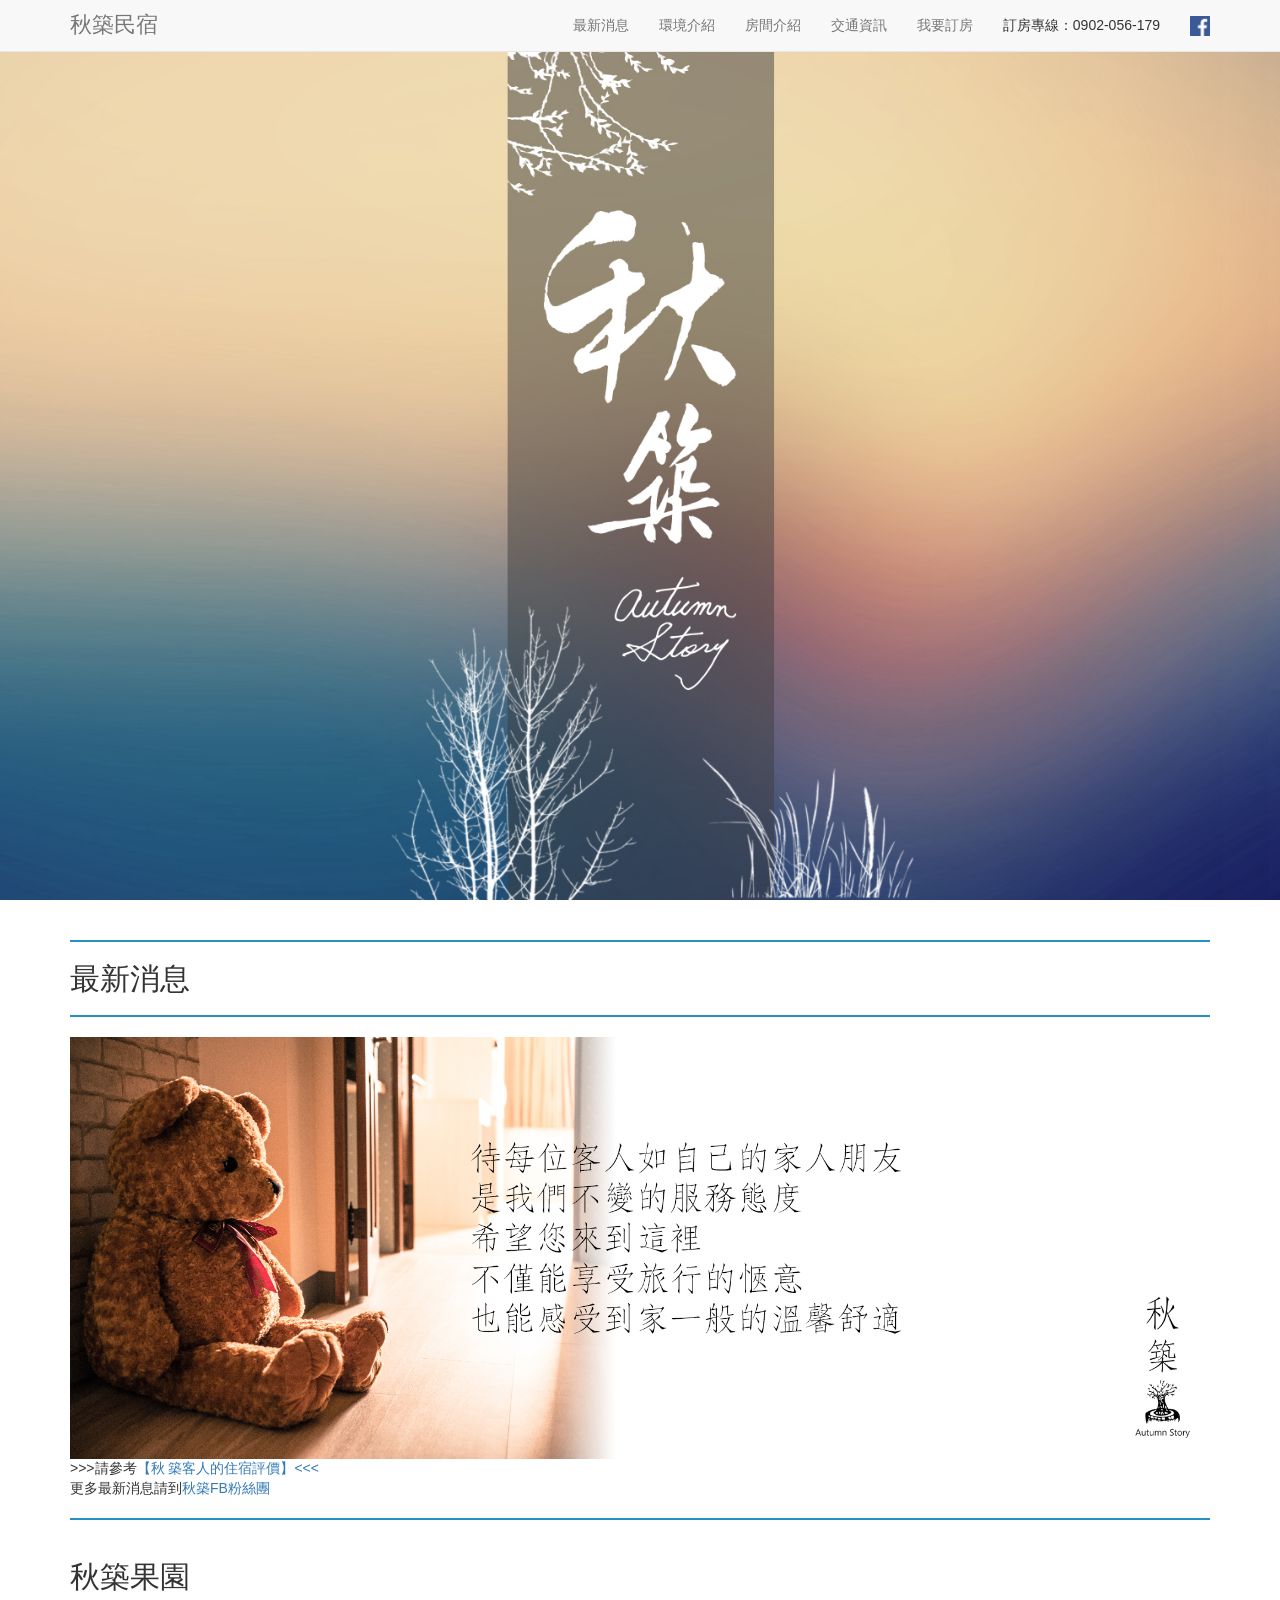
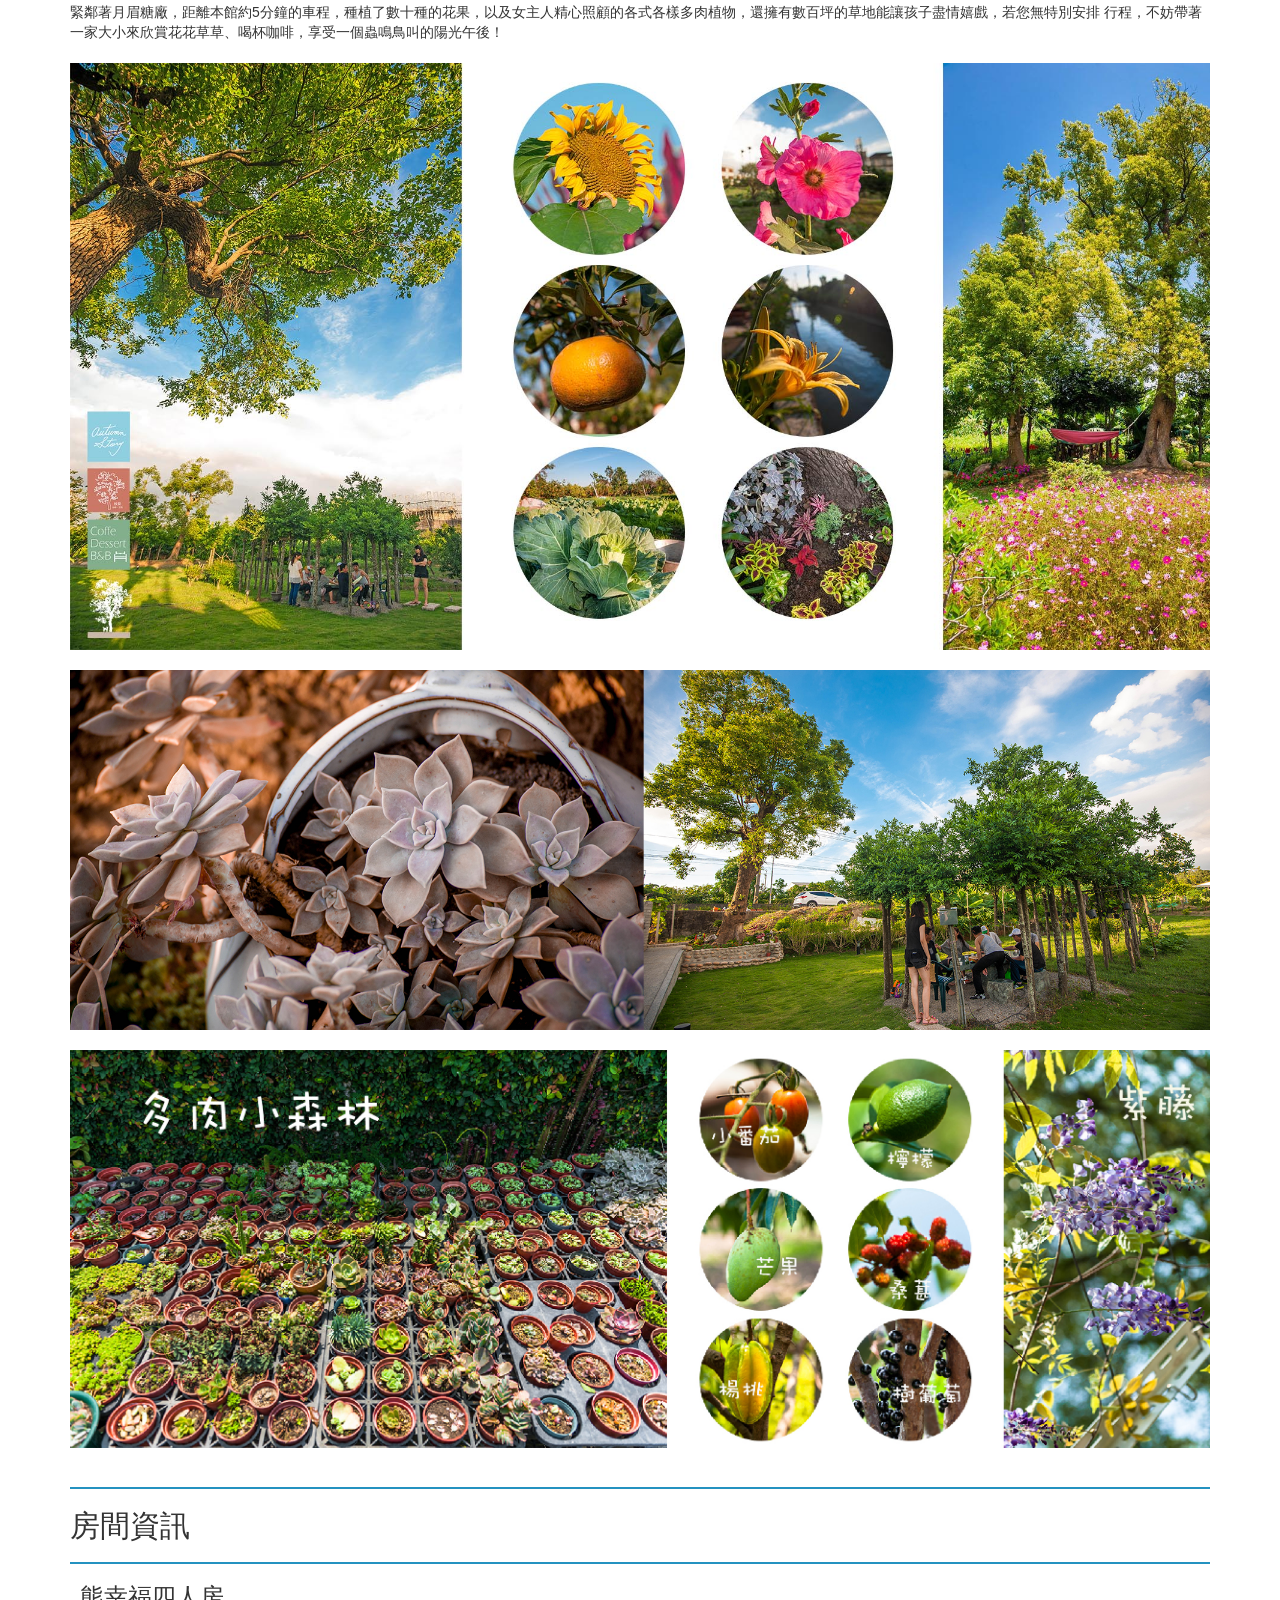
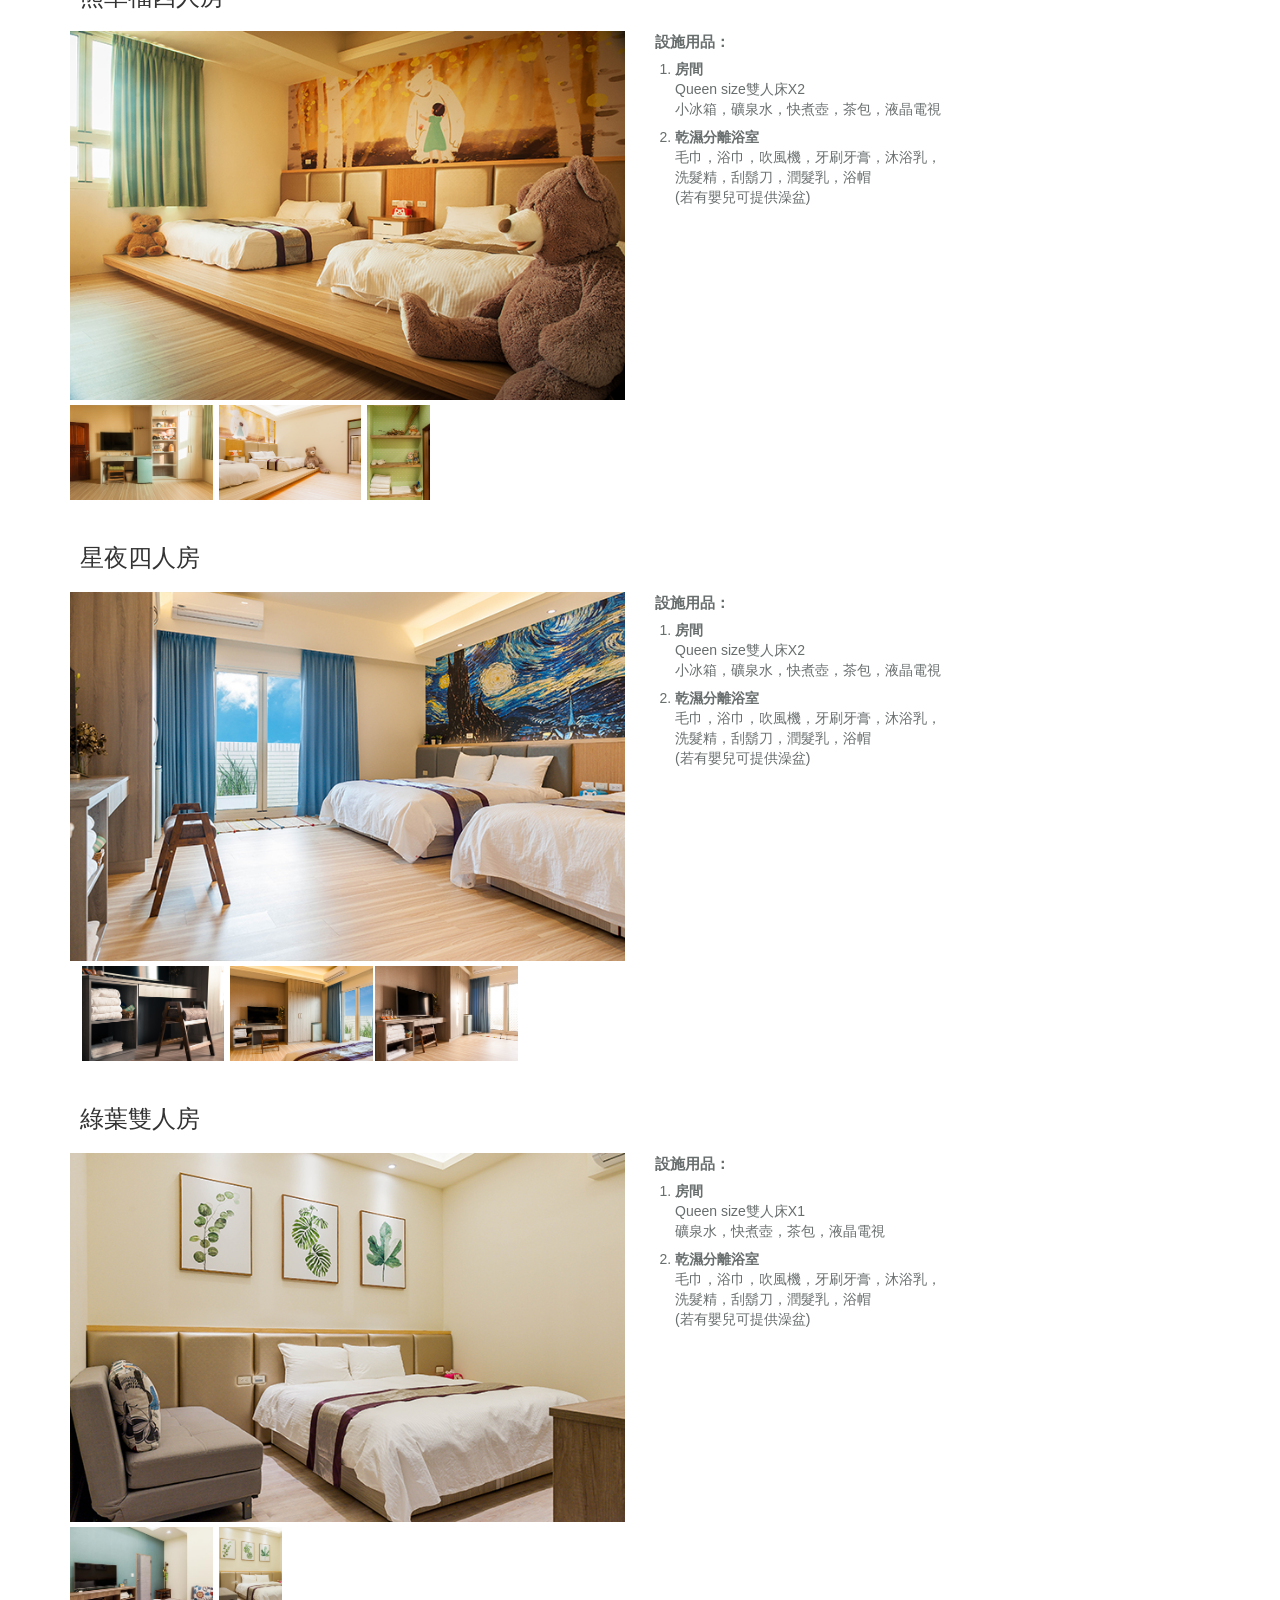
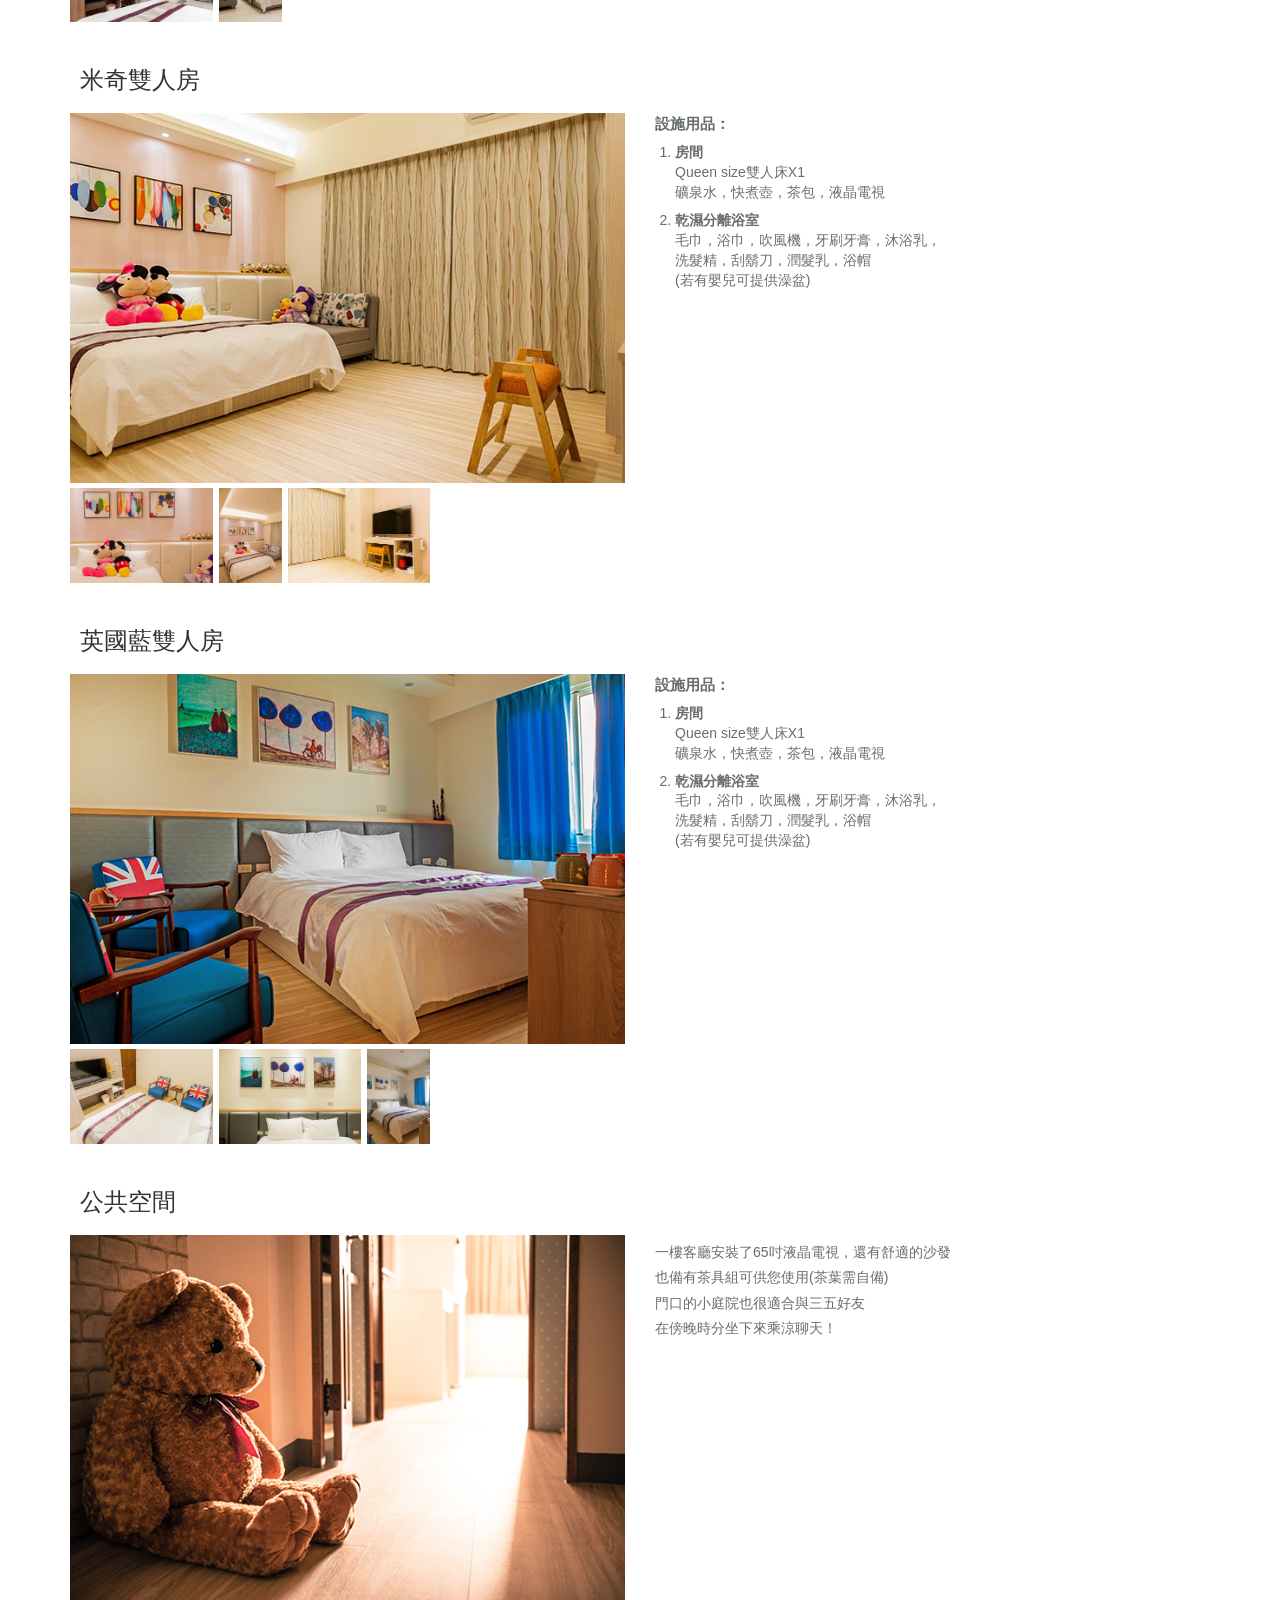
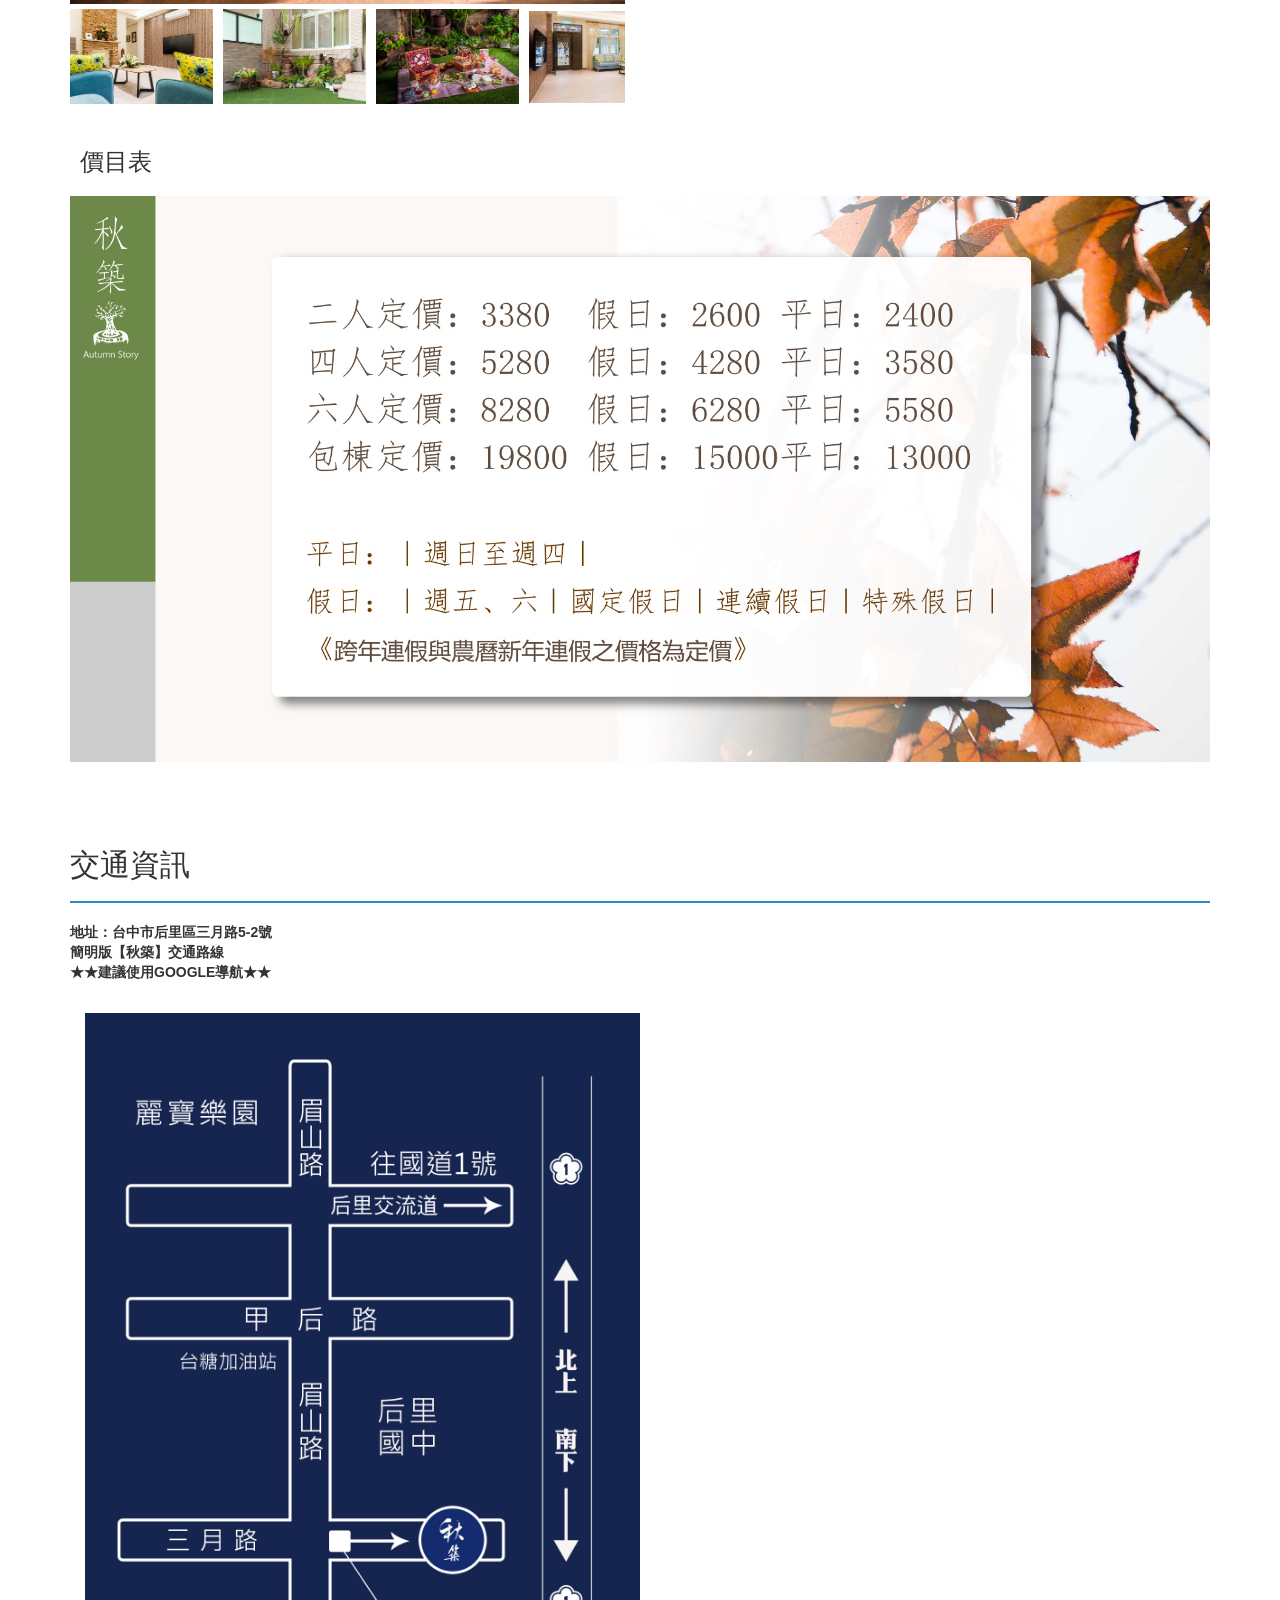
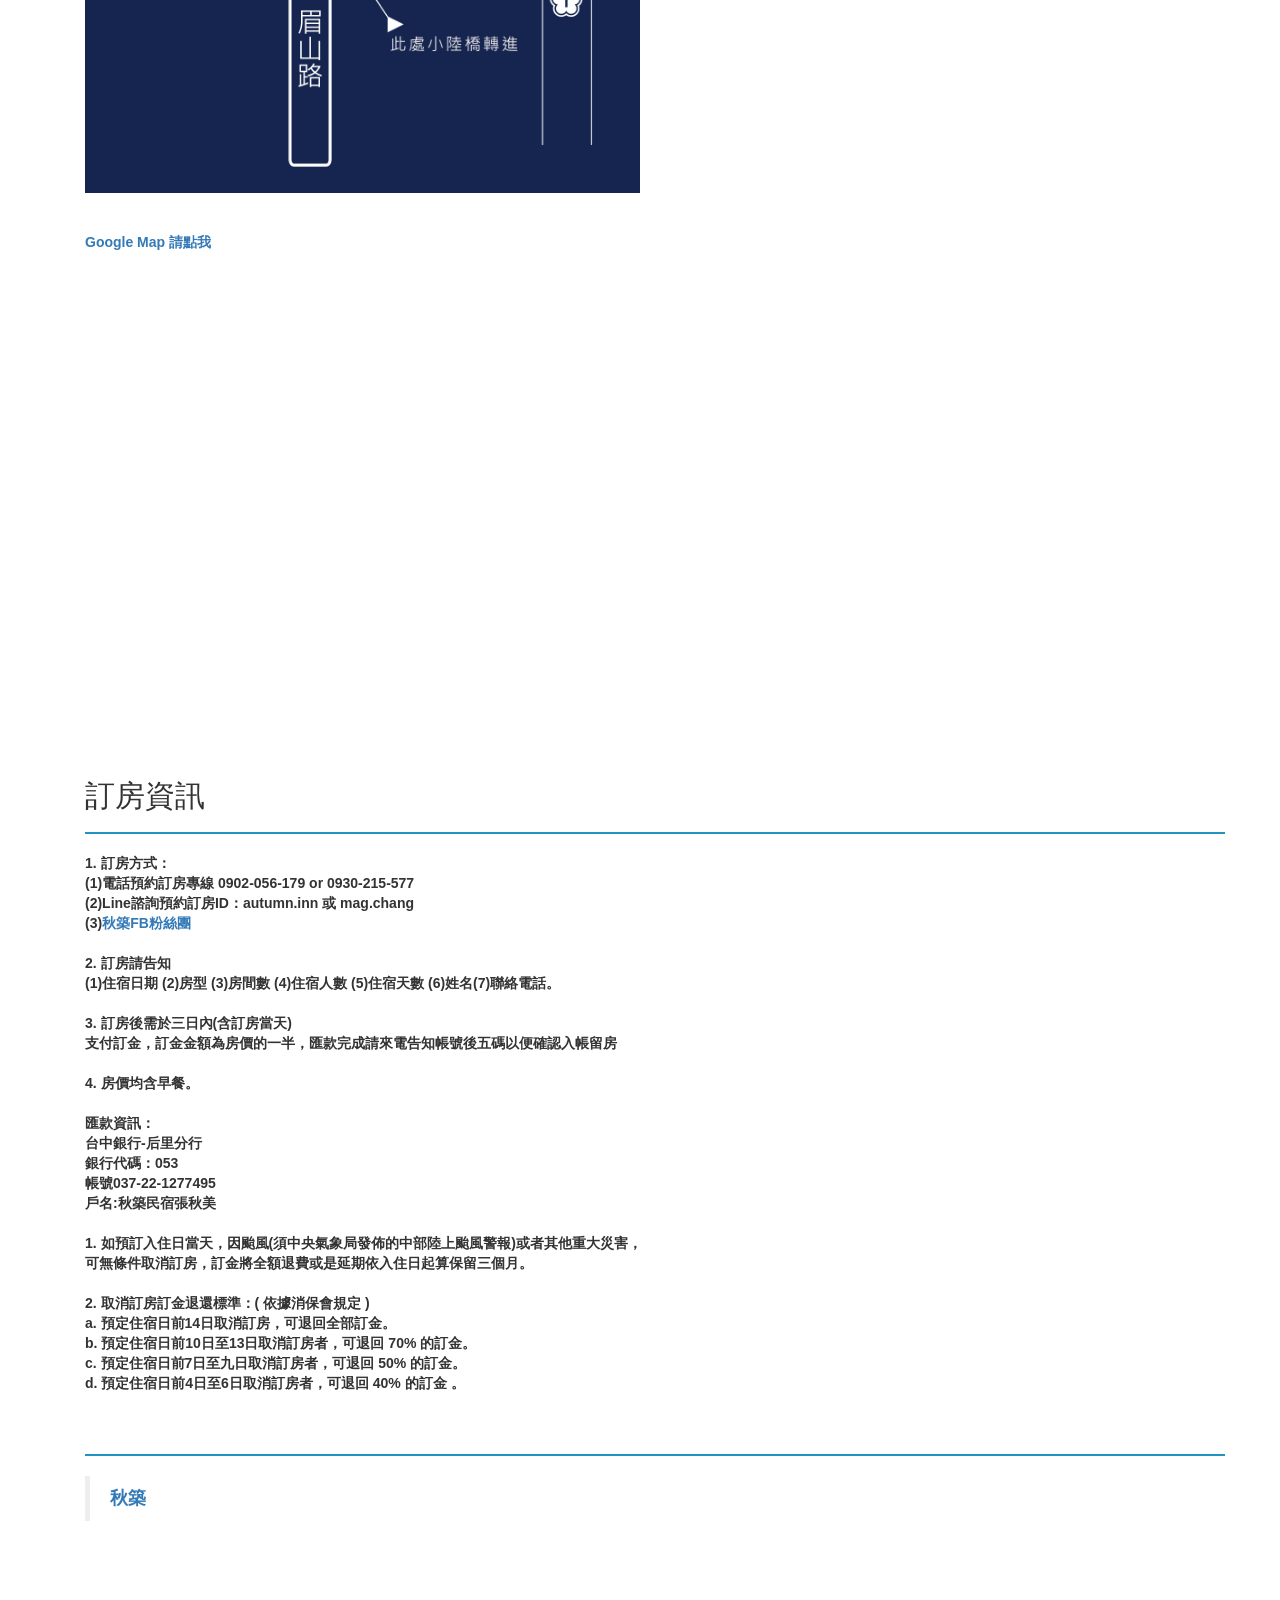
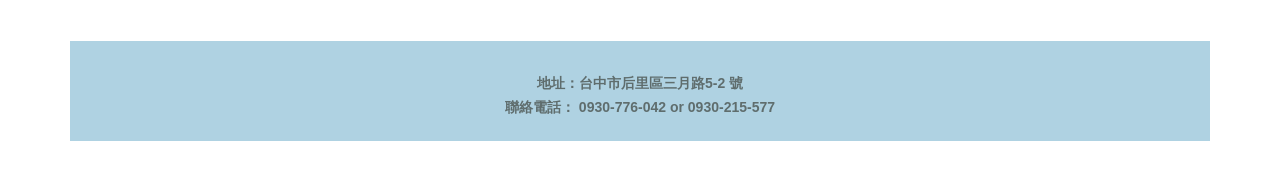
==== commit 38947cd3: "0201 20230201" ====
--- a/index.html
+++ b/index.html
@@ -71,7 +71,7 @@
             <li><a data-scroll="" href="#room_info">房間介紹</a></li>
             <li><a data-scroll="" href="#traffic">交通資訊</a></li>
             <li><a data-scroll="" href="#booking">我要訂房</a></li>
-            <li><span class="phone">訂房專線：0930776042</span></li>
+            <li><span class="phone">訂房專線：0902-056-179</span></li>
             <li><a href="https://www.facebook.com/autumnstory2016"><img src="img/fb_icon.png"
                   width="20px"></a></li>
           </ul>
@@ -328,8 +328,8 @@
               <!-- <div id="map" ></div> --> <br>
               <h2 id="booking">訂房資訊</h2>
               <hr> <strong>1. 訂房方式：</strong><br>
-              (1)電話預約訂房專線 0930-776-042 or 0930-215-577<br>
-              (2)Line諮詢預約訂房ID：0930776042 或 mag.chang<br>
+              (1)電話預約訂房專線 0902-056-179 or 0930-215-577<br>
+              (2)Line諮詢預約訂房ID：autumn.inn 或 mag.chang<br>
               (3)<a href="https://www.facebook.com/autumnstory2016">秋築FB粉絲團</a><br>
               <br>
               <strong>2. 訂房請告知 </strong><br>
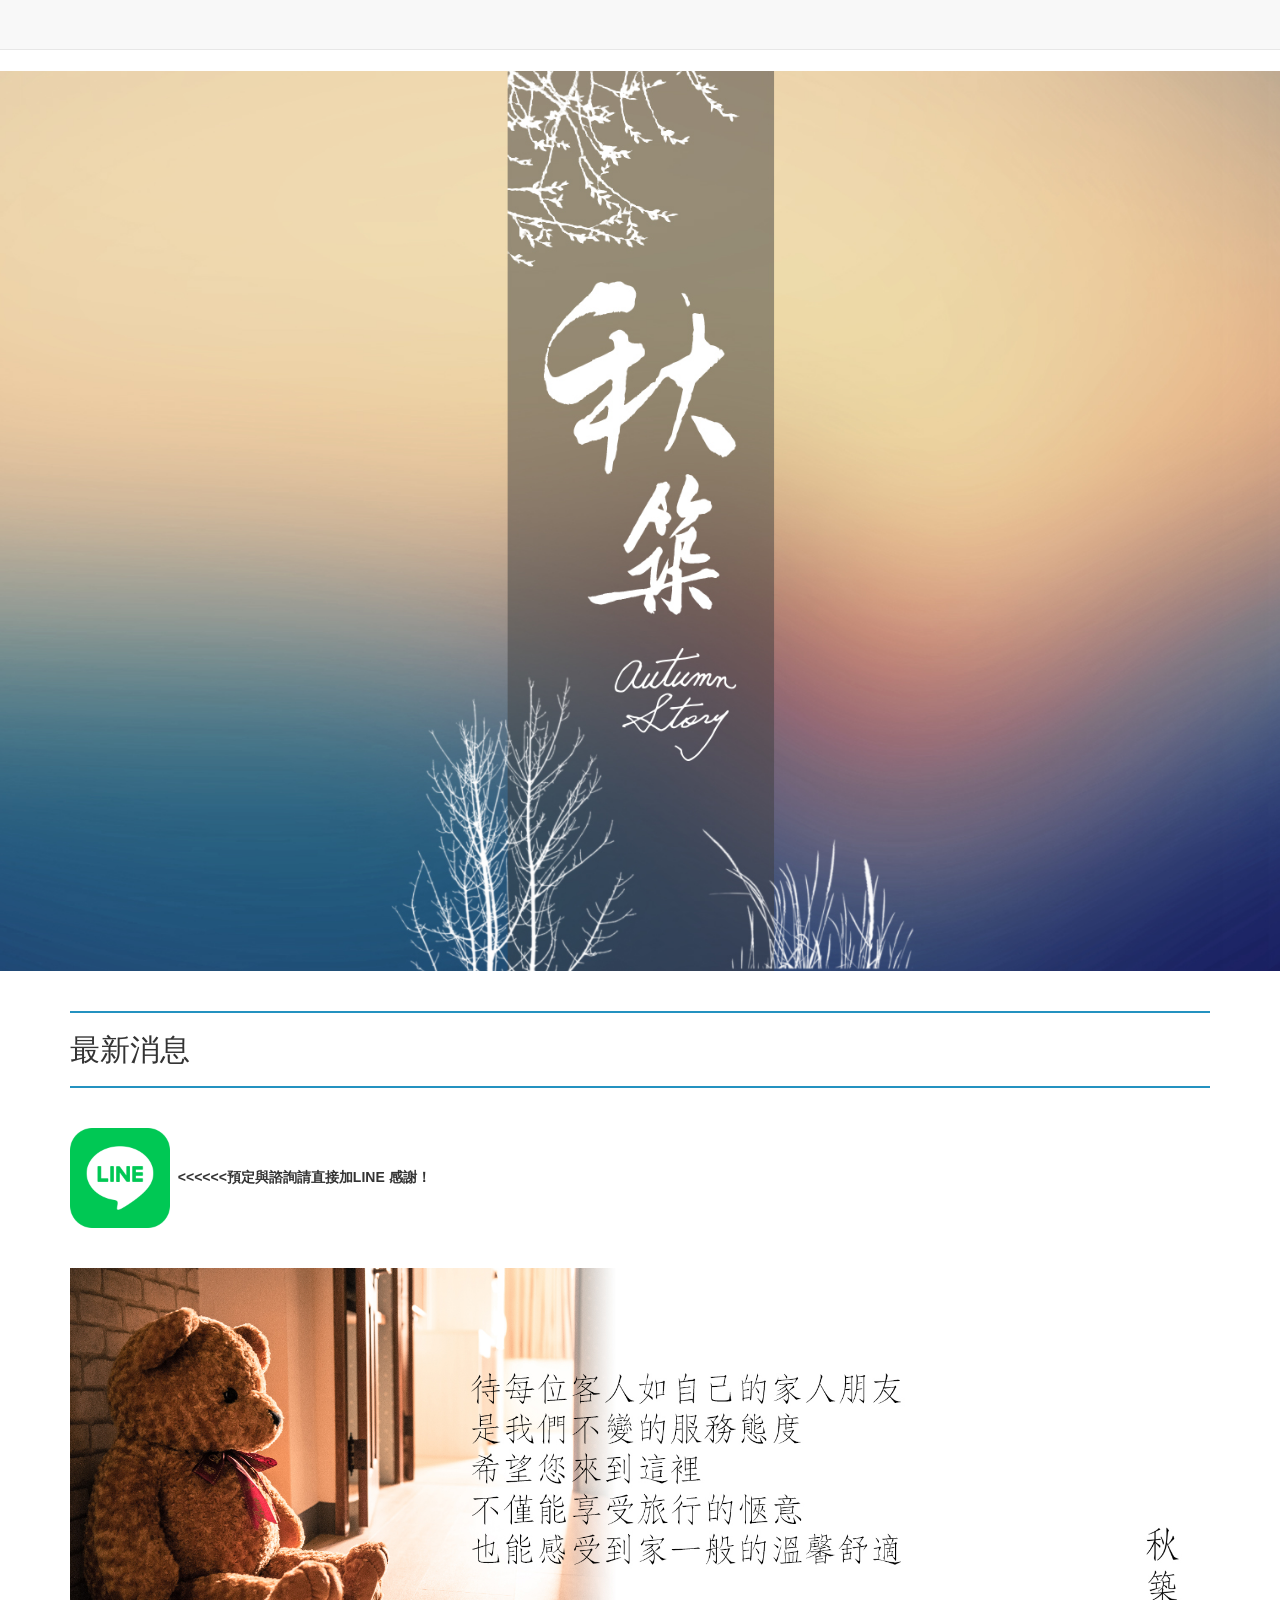
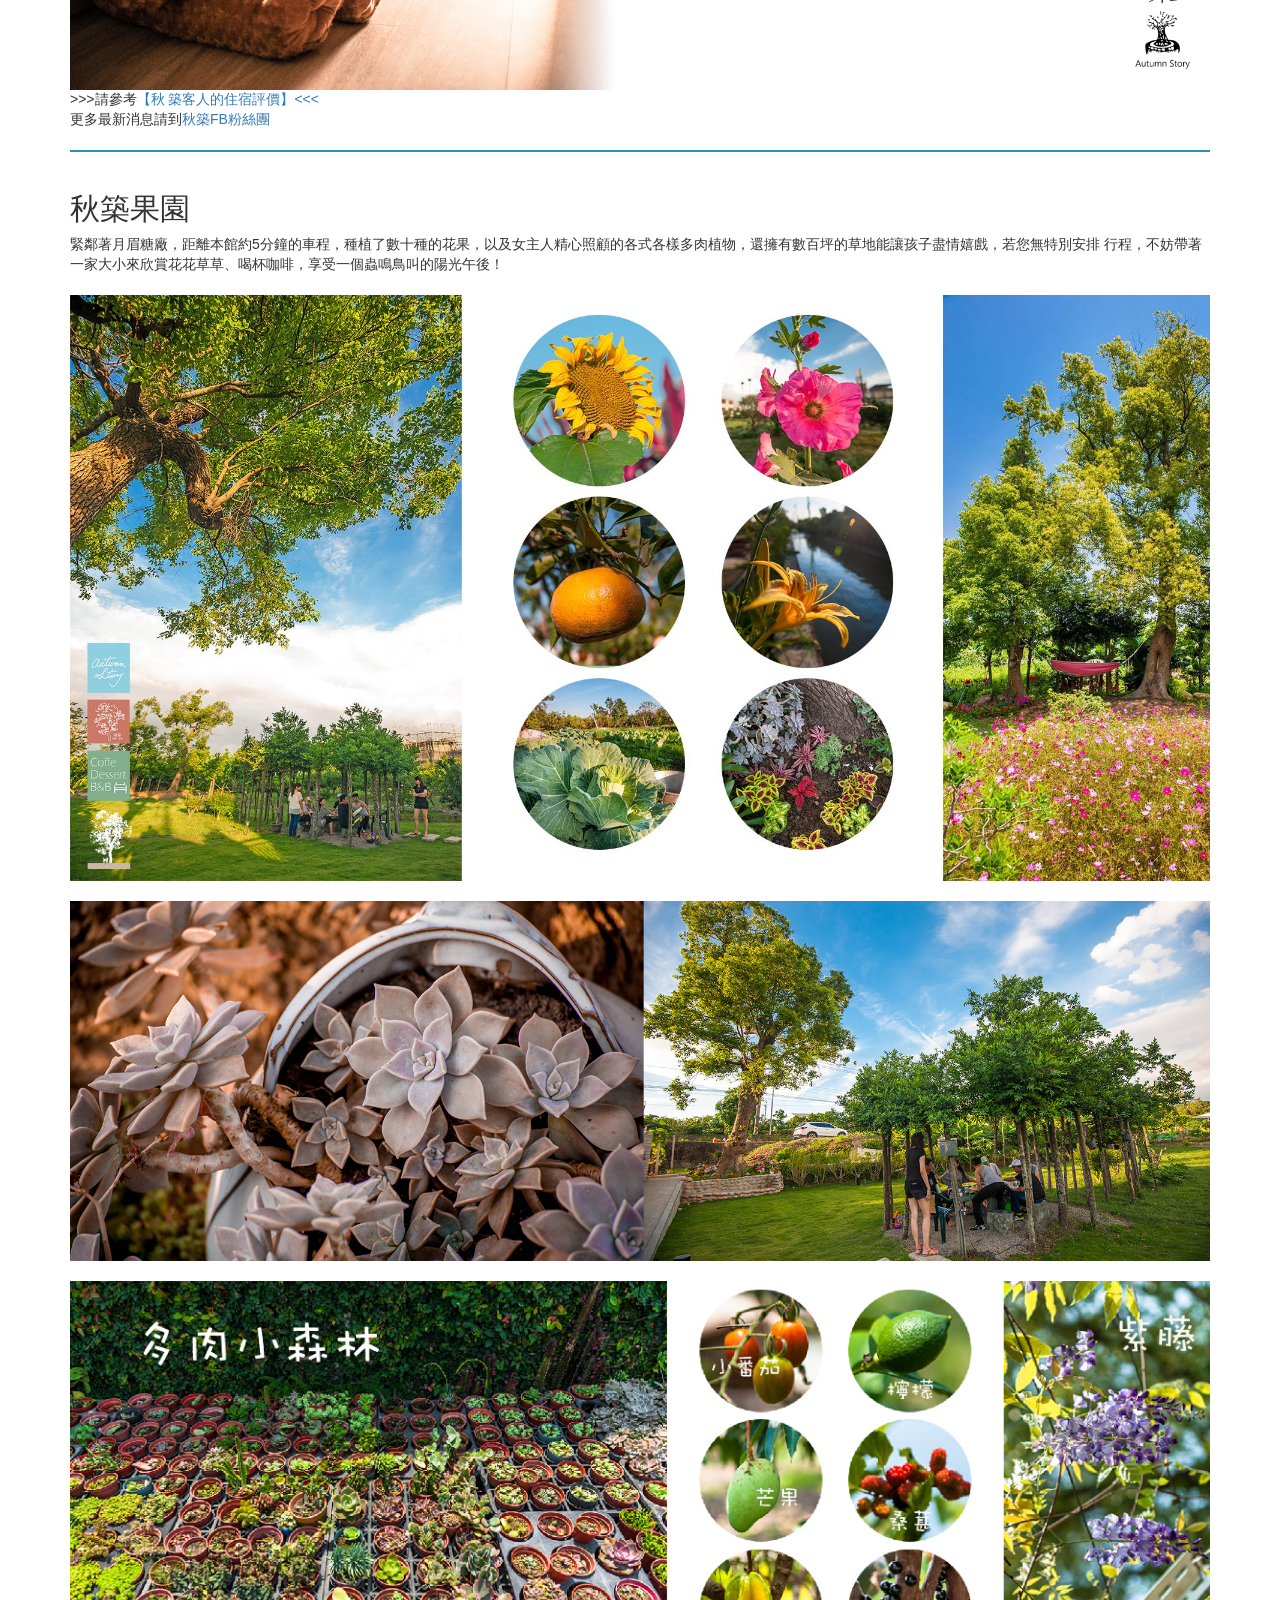
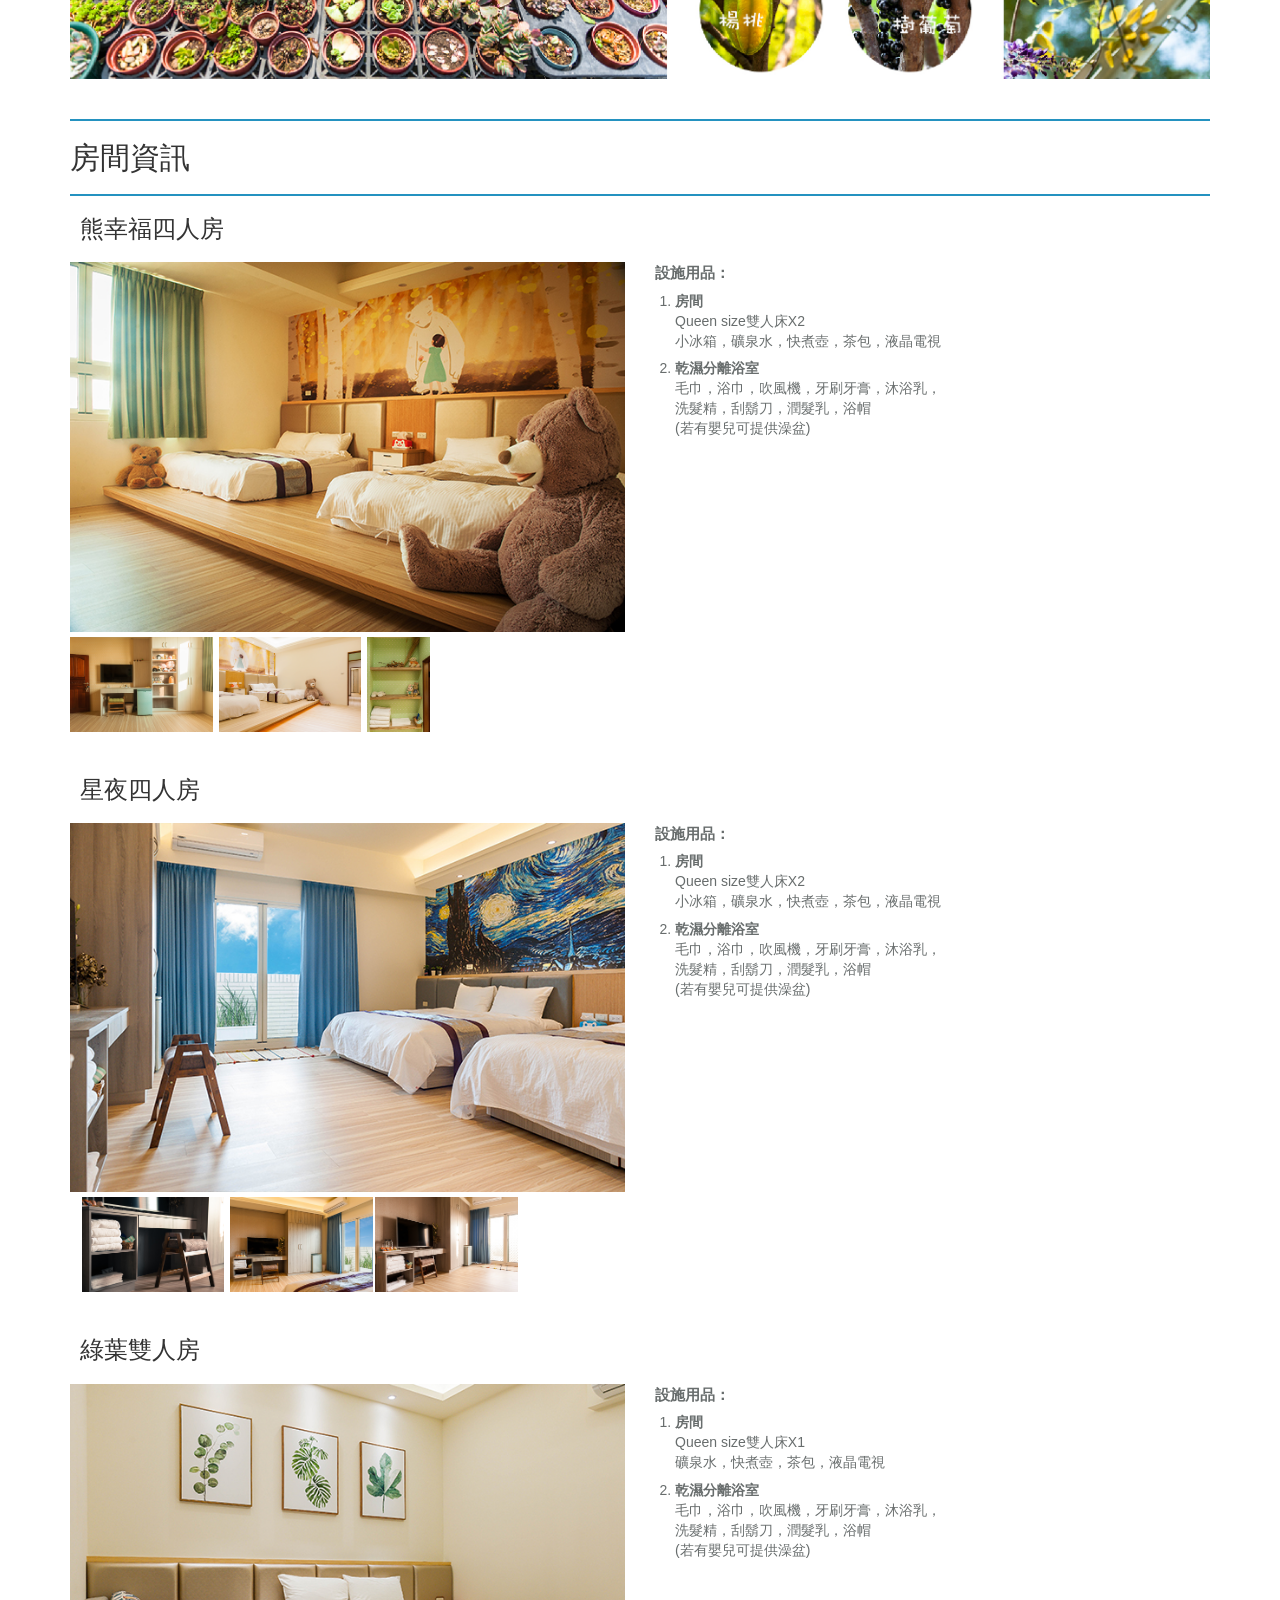
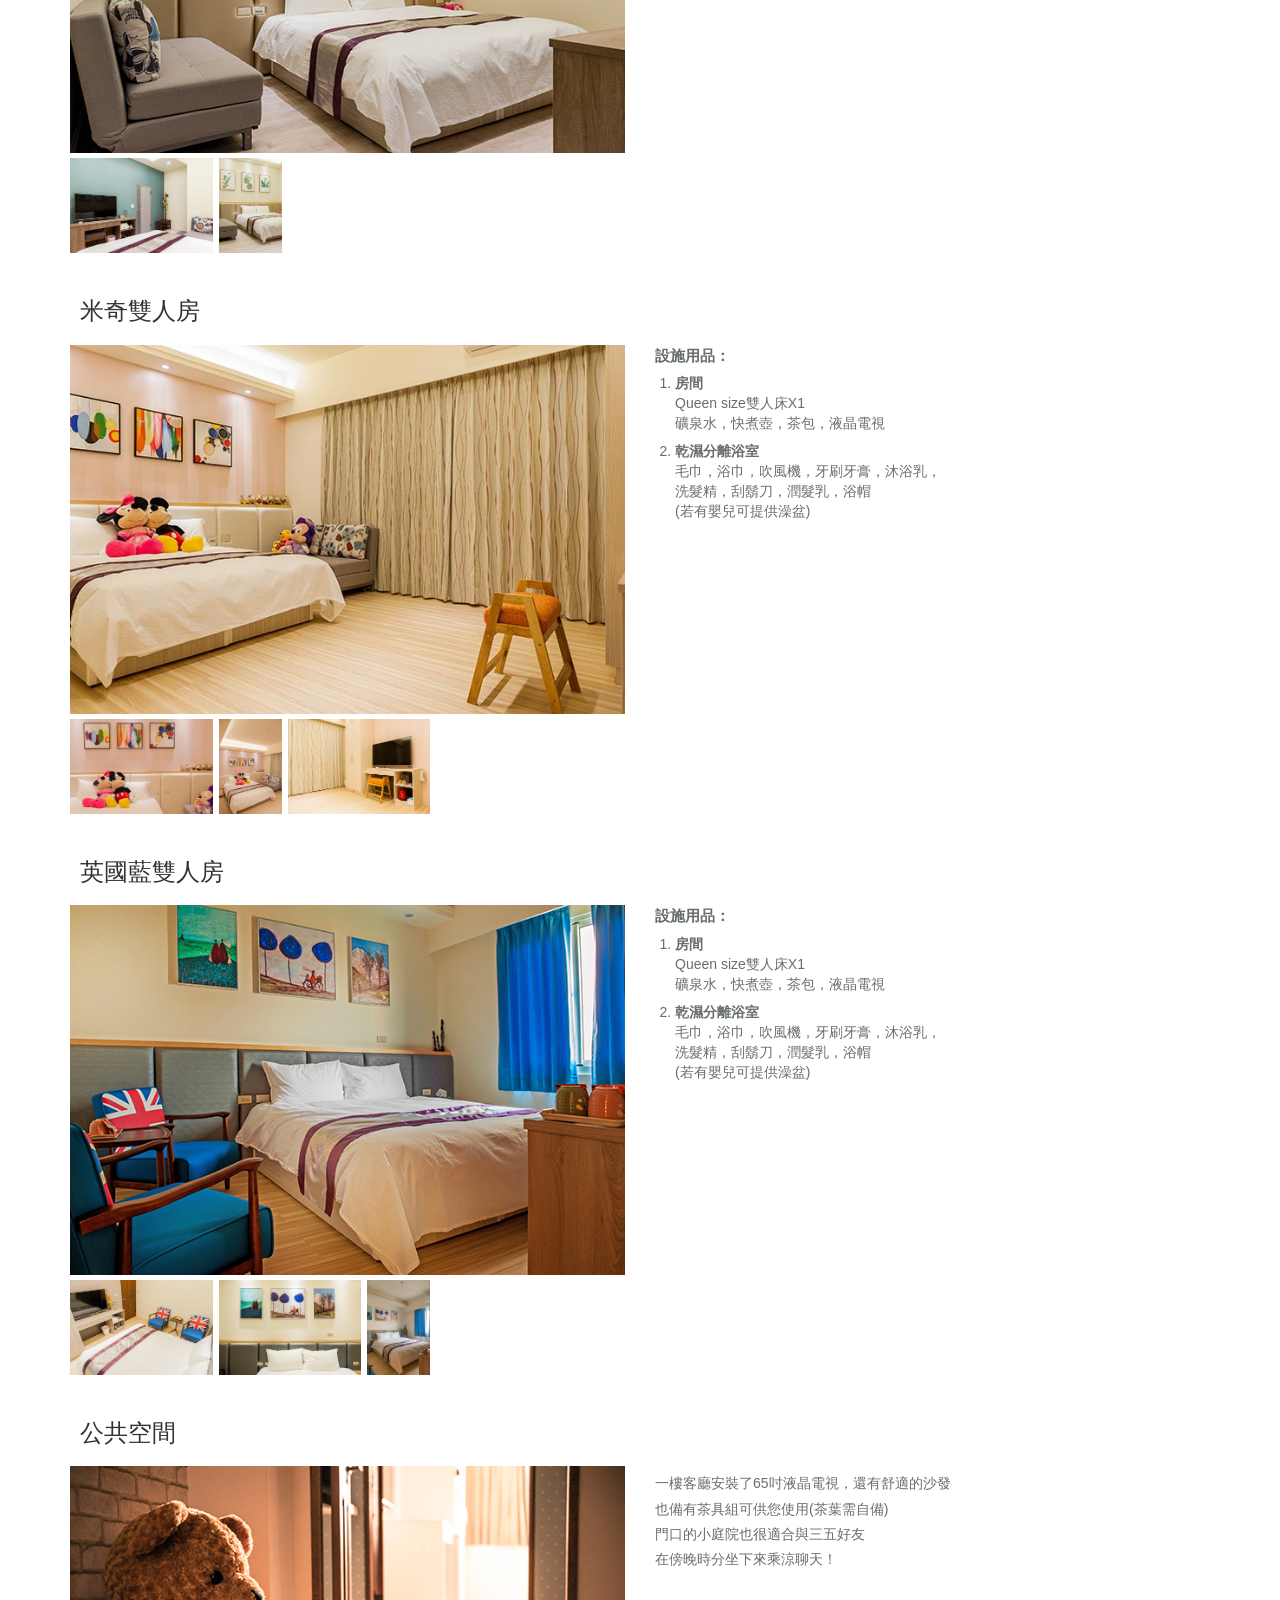
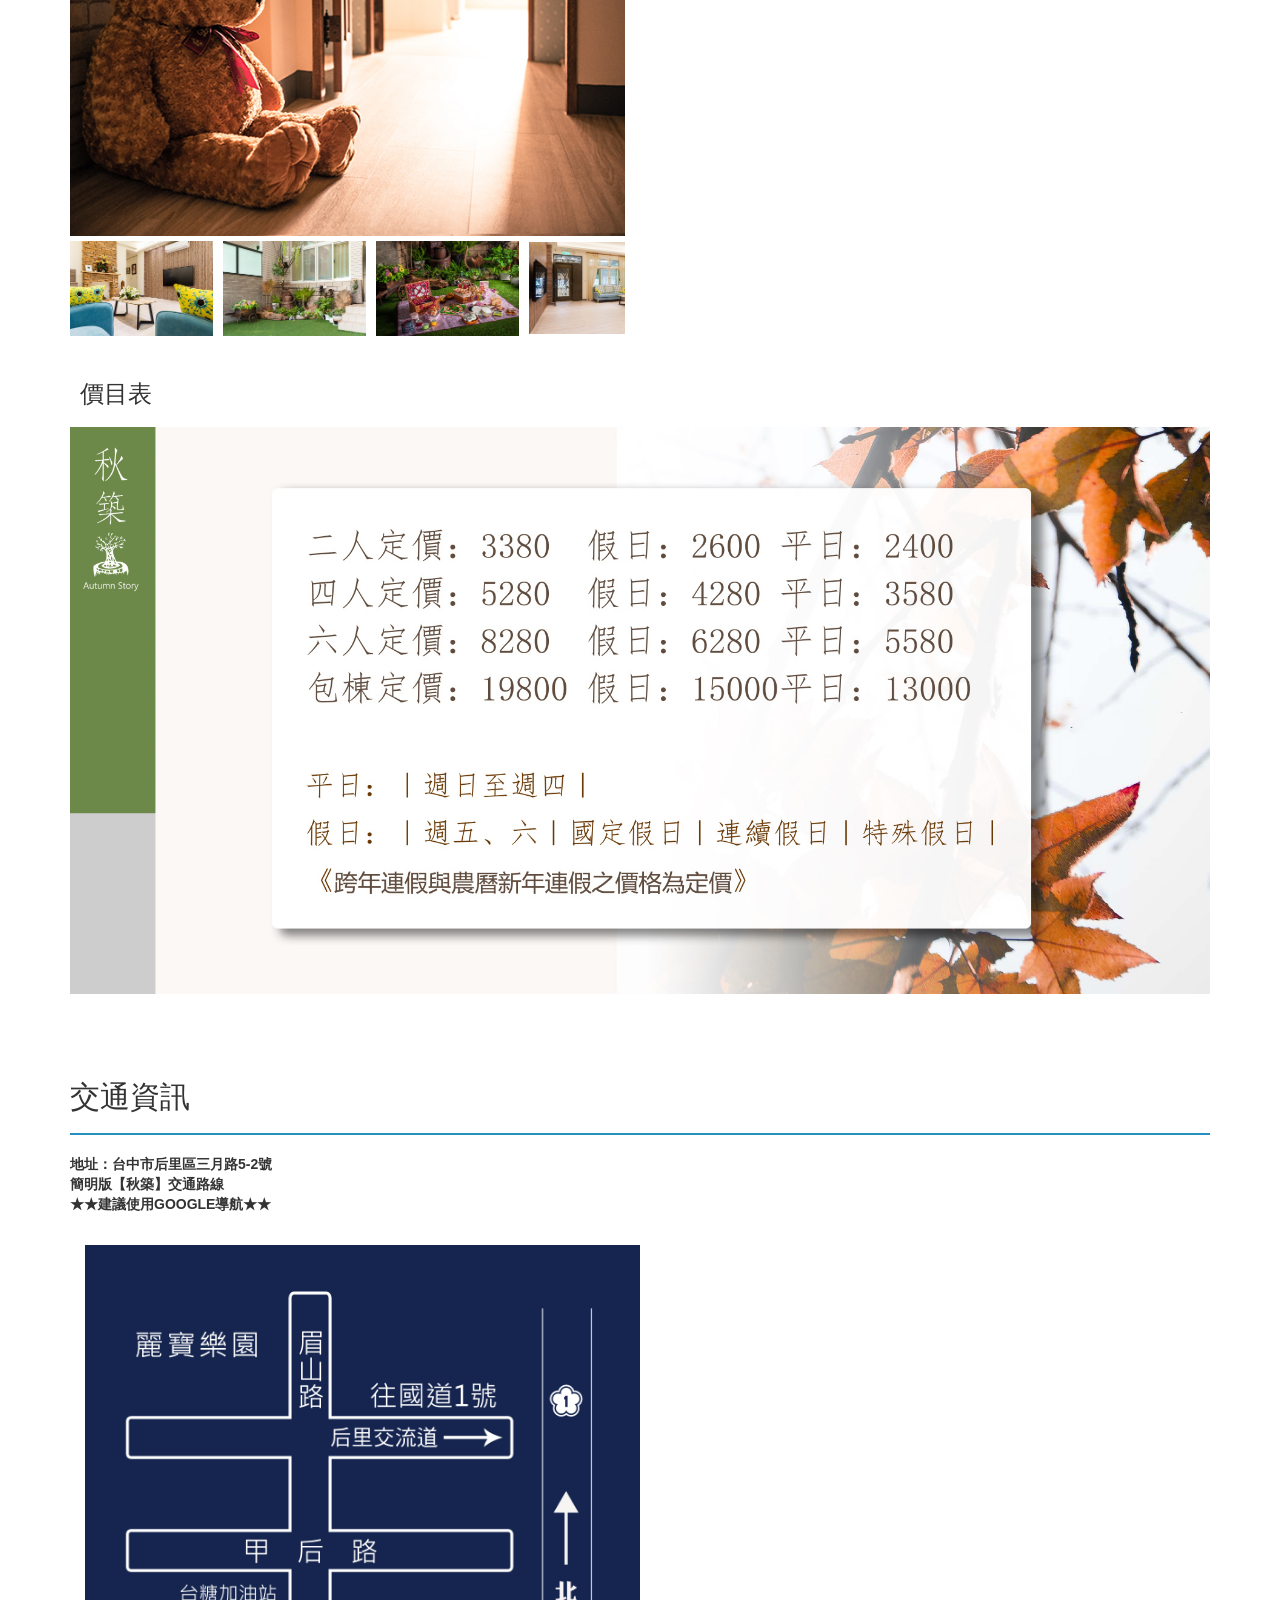
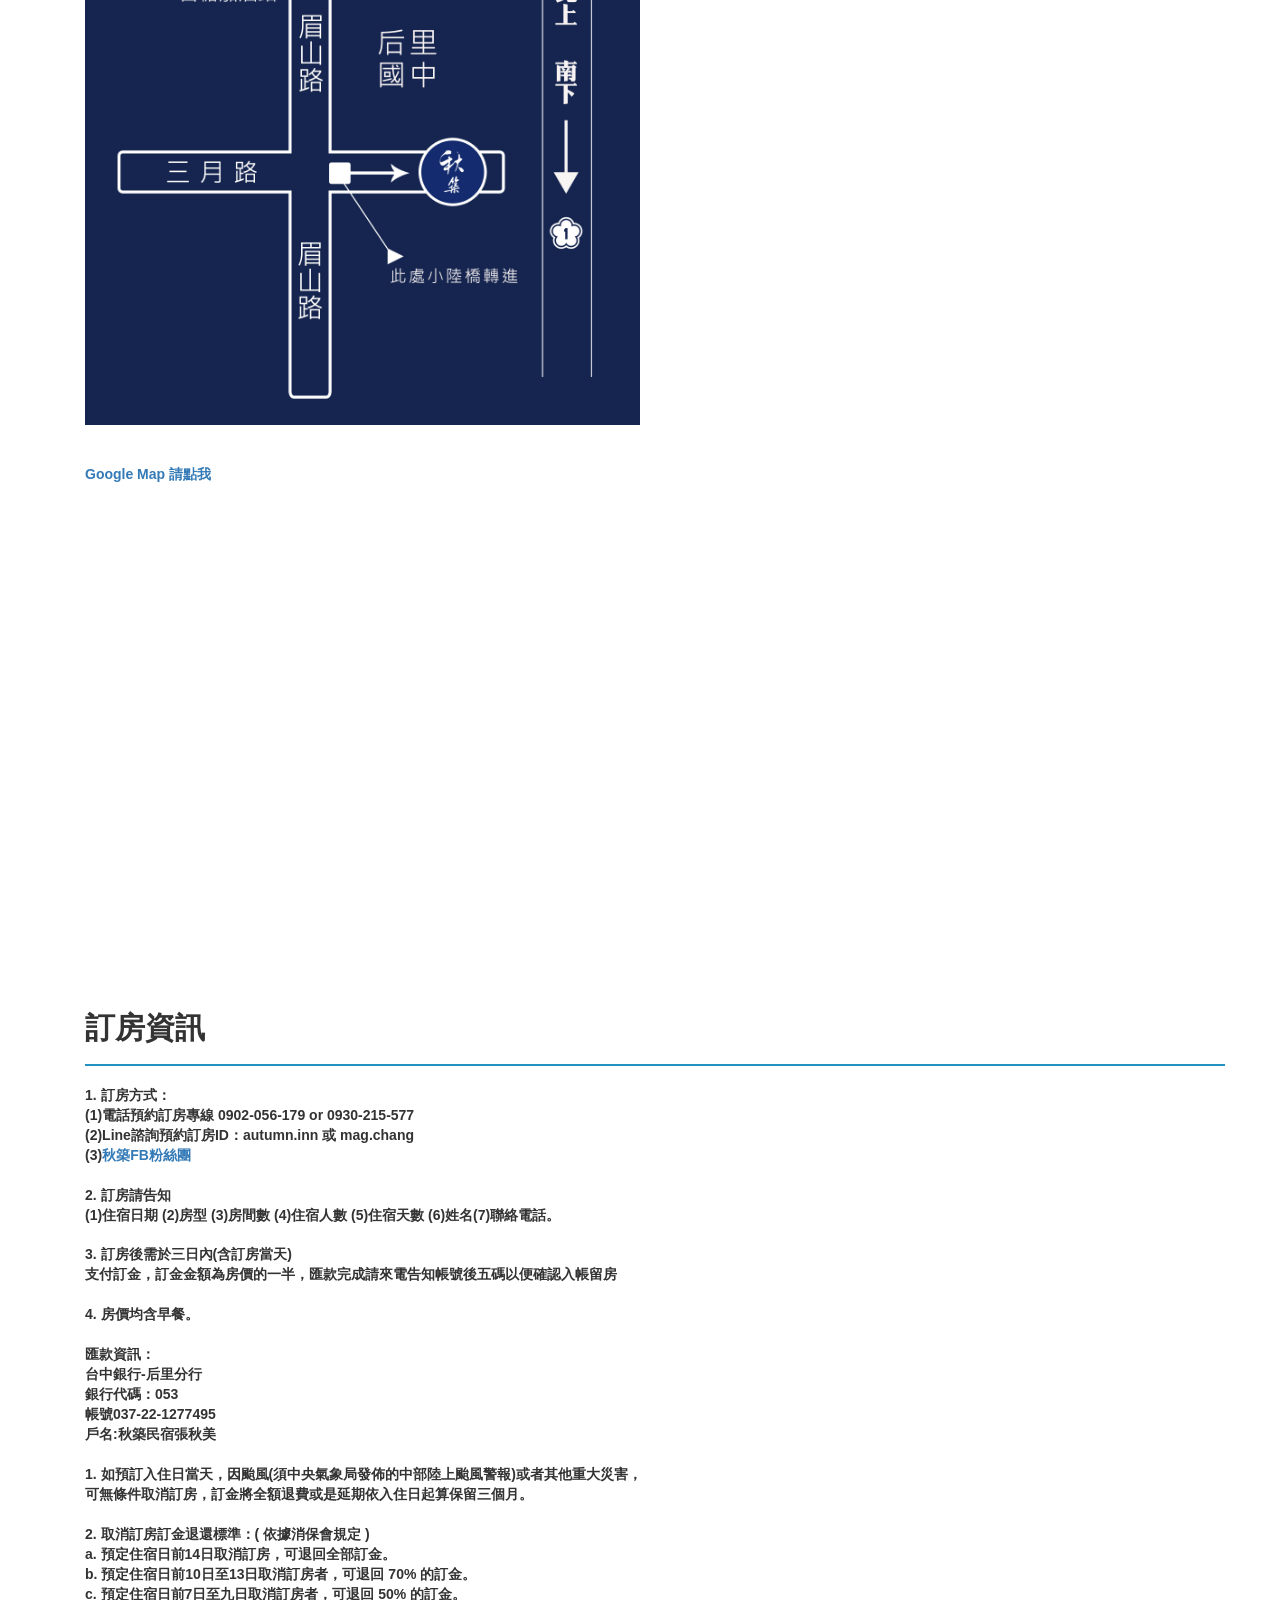
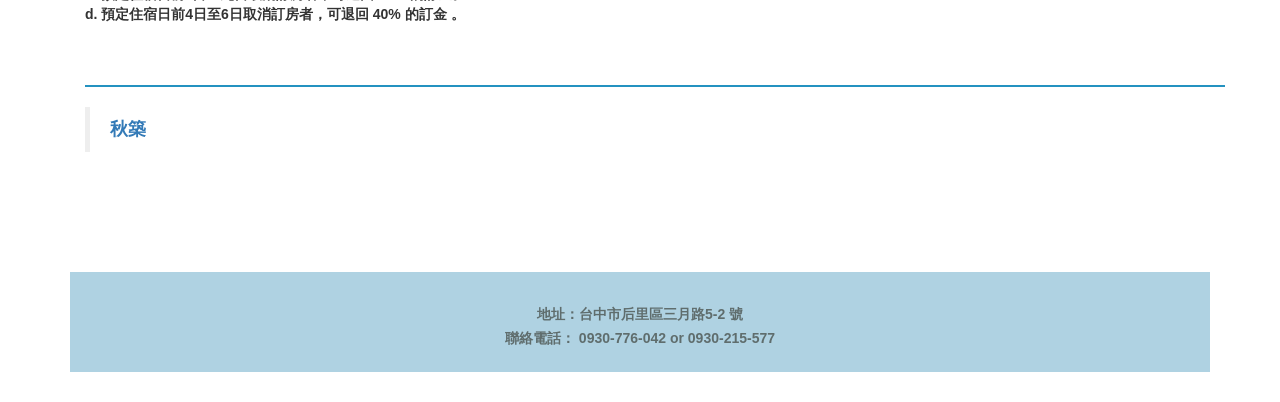
==== commit e94eb225: "LINE LINE" ====
--- a/index.html
+++ b/index.html
@@ -1,6 +1,7 @@
 <!DOCTYPE html>
-<html charset="utf-8">
-  <head>
+<html charset="utf-8"><head>
+
+  
     <meta http-equiv="content-type" content="text/html; charset=utf-8">
     <meta name="viewport" content="width=device-width, initial-scale=1">
     <meta property="og:title" content="秋築民宿">
@@ -9,12 +10,12 @@
     <meta property="og:image" content="http://autumnstory.tw/img/og.jpg">
     <meta property="og:site_name" content="秋築民宿">
     <meta property="og:description" content="秋築(台中市合法民宿116號)，台中后里親子民宿，鄰近麗寶樂園、花博展場。">
-    <meta name="description" content="秋築(台中市合法民宿116號)，台中后里親子民宿，鄰近麗寶樂園、花博展場。">
-    <!-- Latest compiled and minified CSS -->
+    <meta name="description" content="秋築(台中市合法民宿116號)，台中后里親子民宿，鄰近麗寶樂園、花博展場。"><!-- Latest compiled and minified CSS -->
+    
     <link rel="stylesheet" href="stylesheets/bs.css">
     <link rel="stylesheet" href="stylesheets/magnific-popup.css">
-    <link rel="stylesheet" href="stylesheets/style.css">
-    <title>秋築民宿 - 台中后里民宿</title>
+    <link rel="stylesheet" href="stylesheets/style.css"><title>秋築民宿 - 台中后里民宿</title>
+    
     <style>
 		html,body {
 			height: 100%;
@@ -52,13 +53,9 @@
 			-ms-transform: translate(-50%,-50%);
 			transform: translate(-50%,-50%);
 		}
-	</style>
-  </head>
-  <body>
+	</style></head><body>
     <nav class="navbar navbar-default navbar-fixed-top">
-      <div class="container"><button type="button" class="navbar-toggle collapsed"
-          data-toggle="collapse" data-target="#bs-example-navbar-collapse-1" aria-expanded="false"><span
-            class="sr-only">5654Toggle navigation</span> <span class="icon-bar"></span>
+      </nav><div class="container"><button type="button" class="navbar-toggle collapsed" data-toggle="collapse" data-target="#bs-example-navbar-collapse-1" aria-expanded="false"><span class="sr-only">5654Toggle navigation</span> <span class="icon-bar"></span>
           <span class="icon-bar"></span> <span class="icon-bar"></span> </button>
         <a class="navbar-brand" href="#"> 秋築民宿
           <!-- <img src="img/logo_desc.png"  style="height: 28px; -webkit-filter: drop-shadow(2px 2px 0px rgba(0, 0, 0, 0.2));
@@ -66,25 +63,34 @@
         <!-- Collect the nav links, forms, and other content for toggling -->
         <div class="collapse navbar-collapse" id="bs-example-navbar-collapse-1">
           <ul class="nav navbar-nav navbar-right">
-            <li><a data-scroll="" href="#news">最新消息</a></li>
-            <li><a data-scroll="" href="#feature">環境介紹</a></li>
-            <li><a data-scroll="" href="#room_info">房間介紹</a></li>
-            <li><a data-scroll="" href="#traffic">交通資訊</a></li>
-            <li><a data-scroll="" href="#booking">我要訂房</a></li>
-            <li><span class="phone">訂房專線：0902-056-179</span></li>
-            <li><a href="https://www.facebook.com/autumnstory2016"><img src="img/fb_icon.png"
-                  width="20px"></a></li>
+            <li><a data-scroll="" href="#news">最新消息</a><br>
+</li>
+            <li><a data-scroll="" href="#feature">環境介紹</a><br>
+</li>
+            <li><a data-scroll="" href="#room_info">房間介紹</a><br>
+</li>
+            <li><a data-scroll="" href="#traffic">交通資訊</a><br>
+</li>
+            <li><a data-scroll="" href="#booking">我要訂房</a><br>
+</li>
+            <li><span class="phone">訂房專線：0902-056-179</span><br>
+</li>
+            <li><a href="https://www.facebook.com/autumnstory2016"><img src="img/fb_icon.png" width="20"></a><br>
+</li>
           </ul>
         </div>
         <!-- /.navbar-collapse --> </div>
-    </nav>
+    
     <header class="as-header"> <br>
     </header>
     <div class="container"> <br>
       <hr>
       <h2>最新消息</h2>
-      <hr><a href="img/n9.jpg" target="_new"><img src="img/n9.jpg" style="max-width: 100%"></a><br>
-      &gt;&gt;&gt;請參考<a href="https://www.facebook.com/autumnstory2016/reviews?ref=page_internal">【秋
+      <hr><br>
+<a href="https://line.me/ti/p/nuPo9ZEjWD"><img style="border: 0px solid ; width: 100px; height: 100px;" alt="" src="img/LINE_logo.svg.png"></a>&nbsp; <span style="font-weight: bold;">&lt;&lt;&lt;&lt;&lt;&lt;預定與諮詢請直接加LINE 感謝！</span><br>
+<br>
+<br>
+<a href="img/n9.jpg" target="_new"><img src="img/n9.jpg" style="max-width: 100%;"></a><br>&gt;&gt;&gt;請參考<a href="https://www.facebook.com/autumnstory2016/reviews?ref=page_internal">【秋
         築客人的住宿評價】&lt;&lt;&lt;</a><br>
       更多最新消息請到<a href="https://www.facebook.com/autumnstory2016">秋築FB粉絲團</a>
       <hr></div>
@@ -93,16 +99,14 @@
       緊鄰著月眉糖廠，距離本館約5分鐘的車程，種植了數十種的花果，以及女主人精心照顧的各式各樣多肉植物，還擁有數百坪的草地能讓孩子盡情嬉戲，若您無特別安排
       行程，不妨帶著一家大小來欣賞花花草草、喝杯咖啡，享受一個蟲鳴鳥叫的陽光午後！</div>
     <div class="container"><br>
-      <a href="img/n6.jpg" target="_new"><img src="img/n8.jpg" style="max-width: 100%"></a>
+      <a href="img/n6.jpg" target="_new"><img src="img/n8.jpg" style="max-width: 100%;"></a>
       <br>
       <a href="img/n4.jpg" target="_new"><br>
       </a></div>
-    <div class="container"><a href="img/n4.jpg" target="_new"><img src="img/n4.jpg"
-          style="max-width: 100%"></a></div>
+    <div class="container"><a href="img/n4.jpg" target="_new"><img src="img/n4.jpg" style="max-width: 100%;"></a></div>
     <div class="container"> <a href="img/n2.jpg" target="_new"><br>
       </a></div>
-    <div class="container"><a href="img/n2.jpg" target="_new"><img src="img/n2.jpg"
-          style="max-width: 100%"></a><br>
+    <div class="container"><a href="img/n2.jpg" target="_new"><img src="img/n2.jpg" style="max-width: 100%;"></a><br>
     </div>
     <div class="container"><br>
       <hr>
@@ -112,12 +116,8 @@
         <h3>熊幸福四人房</h3>
         <div class="row">
           <div class="col-sm-6">
-            <div class="gallery"> <a href="img/room/room1_1.jpg"><img class="thumb"
-                  src="img/room/room1_1_thumb.jpg"></a>
-              <div class="sub-thumb-row"> <a href="img/room/room1_2.jpg"><img class="sub-thumb"
-                    src="img/room/room1_2_thumb.jpg"></a> <a href="img/room/room1_3.jpg"><img
-                    class="sub-thumb" src="img/room/room1_3_thumb.jpg"></a> <a
-                  href="img/room/room1_4.jpg"><img class="sub-thumb" src="img/room/room1_4_thumb.jpg"></a>&nbsp;&nbsp;
+            <div class="gallery"> <a href="img/room/room1_1.jpg"><img class="thumb" src="img/room/room1_1_thumb.jpg"></a>
+              <div class="sub-thumb-row"> <a href="img/room/room1_2.jpg"><img class="sub-thumb" src="img/room/room1_2_thumb.jpg"></a> <a href="img/room/room1_3.jpg"><img class="sub-thumb" src="img/room/room1_3_thumb.jpg"></a> <a href="img/room/room1_4.jpg"><img class="sub-thumb" src="img/room/room1_4_thumb.jpg"></a>&nbsp;&nbsp;
                 </div> </div>
           </div>
           <div class="col-sm-5">
@@ -145,12 +145,8 @@
           <h3>星夜四人房</h3>
           <div class="row">
             <div class="col-sm-6">
-              <div class="gallery"> <a href="img/room/room3_1.jpg"><img class="thumb"
-                    src="img/room/room3_1_thumb.jpg"></a>
-                <div class="sub-thumb-row"> &nbsp;&nbsp; <a href="img/room/room3_5.jpg"><img
-                      class="sub-thumb" src="img/room/room3_3_thumb.jpg"></a> <a
-                    href="img/room/room3_3.jpg"><img class="sub-thumb" src="img/room/room3_5_thumb.jpg"></a><a
-                    href="img/room/room3_2.jpg"><img class="sub-thumb" src="img/room/room3_2_thumb.jpg"></a>
+              <div class="gallery"> <a href="img/room/room3_1.jpg"><img class="thumb" src="img/room/room3_1_thumb.jpg"></a>
+                <div class="sub-thumb-row"> &nbsp;&nbsp; <a href="img/room/room3_5.jpg"><img class="sub-thumb" src="img/room/room3_3_thumb.jpg"></a> <a href="img/room/room3_3.jpg"><img class="sub-thumb" src="img/room/room3_5_thumb.jpg"></a><a href="img/room/room3_2.jpg"><img class="sub-thumb" src="img/room/room3_2_thumb.jpg"></a>
                 </div>
               </div>
             </div>
@@ -179,10 +175,8 @@
             <h3>綠葉雙人房</h3>
             <div class="row">
               <div class="col-sm-6">
-                <div class="gallery"> <a href="img/room/room4_1.jpg"><img class="thumb"
-                      src="img/room/room4_1_thumb.jpg"></a>
-                  <div class="sub-thumb-row"> <a href="img/room/room4_2.jpg"><img
-                        class="sub-thumb" src="img/room/room4_2_thumb.jpg"></a>
+                <div class="gallery"> <a href="img/room/room4_1.jpg"><img class="thumb" src="img/room/room4_1_thumb.jpg"></a>
+                  <div class="sub-thumb-row"> <a href="img/room/room4_2.jpg"><img class="sub-thumb" src="img/room/room4_2_thumb.jpg"></a>
                     <a href="img/room/room4_3.jpg"><img class="sub-thumb" src="img/room/room4_3_thumb.jpg"></a>&nbsp;&nbsp;&nbsp;
                     </div> </div>
               </div>
@@ -211,10 +205,8 @@
               <h3>米奇雙人房</h3>
               <div class="row">
                 <div class="col-sm-6">
-                  <div class="gallery"> <a href="img/room/room5_1.jpg"><img class="thumb"
-                        src="img/room/room5_1_thumb.jpg"></a>
-                    <div class="sub-thumb-row"> <a href="img/room/room5_2.jpg"><img
-                          class="sub-thumb" src="img/room/room5_2_thumb.jpg"></a>
+                  <div class="gallery"> <a href="img/room/room5_1.jpg"><img class="thumb" src="img/room/room5_1_thumb.jpg"></a>
+                    <div class="sub-thumb-row"> <a href="img/room/room5_2.jpg"><img class="sub-thumb" src="img/room/room5_2_thumb.jpg"></a>
                       <a href="img/room/room5_3.jpg"><img class="sub-thumb" src="img/room/room5_3_thumb.jpg"></a>
                       <a href="img/room/room5_4.jpg"><img class="sub-thumb" src="img/room/room5_4_thumb.jpg"></a>&nbsp;&nbsp;
                       </div> </div>
@@ -242,10 +234,8 @@
               <h3>英國藍雙人房</h3>
               <div class="row">
                 <div class="col-sm-6">
-                  <div class="gallery"> <a href="img/room/room2_1.jpg"><img class="thumb"
-                        src="img/room/room2_1_thumb.jpg"></a>
-                    <div class="sub-thumb-row"> <a href="img/room/room2_2.jpg"><img
-                          class="sub-thumb" src="img/room/room2_2_thumb.jpg"></a>
+                  <div class="gallery"> <a href="img/room/room2_1.jpg"><img class="thumb" src="img/room/room2_1_thumb.jpg"></a>
+                    <div class="sub-thumb-row"> <a href="img/room/room2_2.jpg"><img class="sub-thumb" src="img/room/room2_2_thumb.jpg"></a>
                       <a href="img/room/room2_3.jpg"><img class="sub-thumb" src="img/room/room2_3_thumb.jpg"></a>
                       <a href="img/room/room2_4.jpg"><img class="sub-thumb" src="img/room/room2_4_thumb.jpg"></a>&nbsp;&nbsp;
                       </div> </div>
@@ -276,15 +266,10 @@
                   <h3>公共空間</h3>
                   <div class="row">
                     <div class="col-sm-6">
-                      <div class="gallery"> <a href="img/room/room6_1.jpg"><img
-                            class="thumb" src="img/room/room6_1_thumb.jpg"></a>
-                        <div class="sub-thumb-row"> <a href="img/room/room6_2.jpg"><img
-                              class="sub-thumb" src="img/room/room6_2_thumb.jpg"></a>
-                          <a href="img/room/room6_3.jpg"><img class="sub-thumb"
-                              src="img/room/room6_3_thumb.jpg"></a> <a href="img/room/room6_4.jpg"><img
-                              class="sub-thumb" src="img/room/room6_4_thumb.jpg"></a>
-                          <strong><a href="img/room/room6_6.jpg"><img class="sub-thumb"
-                                src="img/room/room6_6_thumb.jpg" style="width: 157px; height: 97px;"></a></strong>
+                      <div class="gallery"> <a href="img/room/room6_1.jpg"><img class="thumb" src="img/room/room6_1_thumb.jpg"></a>
+                        <div class="sub-thumb-row"> <a href="img/room/room6_2.jpg"><img class="sub-thumb" src="img/room/room6_2_thumb.jpg"></a>
+                          <a href="img/room/room6_3.jpg"><img class="sub-thumb" src="img/room/room6_3_thumb.jpg"></a> <a href="img/room/room6_4.jpg"><img class="sub-thumb" src="img/room/room6_4_thumb.jpg"></a>
+                          <strong><a href="img/room/room6_6.jpg"><img class="sub-thumb" src="img/room/room6_6_thumb.jpg" style="width: 157px; height: 97px;"></a></strong>
                         </div>
                       </div>
                     </div>
@@ -305,8 +290,7 @@
                 <h3>價目表</h3>
               </strong></h2>
             <h2><strong>
-                <h2> <a href="img/n10.jpg" target="_new"><img src="img/n10.jpg"
-                      style="max-width: 100%"></a></h2>
+                <h2> <a href="img/n10.jpg" target="_new"><img src="img/n10.jpg" style="max-width: 100%;"></a></h2>
                 <h2><br>
                   <br>
                   交通資訊</h2>
@@ -315,19 +299,17 @@
             <strong> 簡明版【秋築】交通路線</strong><br>
             <strong> ★★建議使用GOOGLE導航★★</strong><strong></strong></div>
           <strong>
-            <div class="container">
-              <div class="row">
-                <div class="col-sm-6"><img src="img/map.jpg" class="map-img"></div>
-              </div>
-              <br>
+            </strong><div class="container">
+<strong>              </strong><div class="row">
+<strong>                </strong><div class="col-sm-6"><strong><img src="img/map.jpg" class="map-img"></strong></div>
+<strong>              </strong></div>
+<strong>              <br>
               <br>
               <a href="https://www.google.com.tw/maps/place/%E7%A7%8B%E7%AF%89%E6%B0%91%E5%AE%BF/@24.315908,120.6878223,17z/data=%213m1%214b1%214m5%213m4%211s0x34691015e3ec0b6d:0xdfc4499b8e1ee1ac%218m2%213d24.315908%214d120.690011">Google
-                Map 請點我</a> <iframe src="https://www.google.com/maps/embed?pb=%211m18%211m12%211m3%211d3635.8774910817733%212d120.68782231488683%213d24.315907984313686%212m3%211f0%212f0%213f0%213m2%211i1024%212i768%214f13.1%213m3%211m2%211s0x34691015e3ec0b6d%3A0xdfc4499b8e1ee1ac%212z56eL56-J5rCR5a6_%215e0%213m2%211szh-TW%212stw%214v1467258067745"
-                style="border:0" allowfullscreen="" height="500" frameborder="0"
-                width="100%"></iframe>
+                Map 請點我</a> <iframe src="https://www.google.com/maps/embed?pb=%211m18%211m12%211m3%211d3635.8774910817733%212d120.68782231488683%213d24.315907984313686%212m3%211f0%212f0%213f0%213m2%211i1024%212i768%214f13.1%213m3%211m2%211s0x34691015e3ec0b6d%3A0xdfc4499b8e1ee1ac%212z56eL56-J5rCR5a6_%215e0%213m2%211szh-TW%212stw%214v1467258067745" style="border: 0pt none ;" allowfullscreen="" frameborder="0" height="500" width="100%"></iframe>
               <!-- <div id="map" ></div> --> <br>
-              <h2 id="booking">訂房資訊</h2>
-              <hr> <strong>1. 訂房方式：</strong><br>
+              </strong><h2 id="booking"><strong>訂房資訊</strong></h2>
+<strong>              </strong><hr><strong> <strong>1. 訂房方式：</strong><br>
               (1)電話預約訂房專線 0902-056-179 or 0930-215-577<br>
               (2)Line諮詢預約訂房ID：autumn.inn 或 mag.chang<br>
               (3)<a href="https://www.facebook.com/autumnstory2016">秋築FB粉絲團</a><br>
@@ -356,20 +338,16 @@
               d. 預定住宿日前4日至6日取消訂房者，可退回 40% 的訂金 。<br>
               <br>
               <br>
-              <hr>
-              <div class="fb-page" data-href="https://www.facebook.com/autumnstory2016/"
-                data-tabs="timeline" data-width="300" data-height="306" data-small-header="false"
-                data-adapt-container-width="true" data-hide-cover="false" data-show-facepile="true">
-                <blockquote cite="https://www.facebook.com/autumnstory2016/" class="fb-xfbml-parse-ignore"><a
-                    href="https://www.facebook.com/autumnstory2016/">秋築</a></blockquote>
-              </div>
-              <div class="g-page" data-href="//plus.google.com/u/0/105412250938138396813"
-                data-rel="publisher"></div>
-            </div>
-            <div class="footer"> 地址：<span class="address">台中市后里區三月路5-2 號</span>
-              <br>
-              聯絡電話： 0930-776-042 or 0930-215-577 </div>
-            <script type="text/javascript" src="https://code.jquery.com/jquery-2.2.2.min.js"></script>
+              </strong><hr>
+<strong>              </strong><div class="fb-page" data-href="https://www.facebook.com/autumnstory2016/" data-tabs="timeline" data-width="300" data-height="306" data-small-header="false" data-adapt-container-width="true" data-hide-cover="false" data-show-facepile="true">
+<strong>                </strong><blockquote cite="https://www.facebook.com/autumnstory2016/" class="fb-xfbml-parse-ignore"><strong><a href="https://www.facebook.com/autumnstory2016/">秋築</a></strong></blockquote>
+<strong>              </strong></div>
+<strong>              </strong><div class="g-page" data-href="//plus.google.com/u/0/105412250938138396813" data-rel="publisher"></div>
+<strong>            </strong></div>
+<strong>            </strong><div class="footer"><strong> 地址：<span class="address">台中市后里區三月路5-2 號</span>
+              <br>
+              聯絡電話： 0930-776-042 or 0930-215-577 </strong></div>
+<strong>            <script type="text/javascript" src="https://code.jquery.com/jquery-2.2.2.min.js"></script>
             <script src="javascripts/bootstrap.min.js"></script>
             <script src="javascripts/jquery.magnific-popup.min.js"></script>
             <script src="javascripts/smooth-scroll.min.js"></script>
@@ -448,8 +426,8 @@
 		ga('send', 'pageview');
 
 	</script>
-            <div id="fb-root"></div>
-            <script>(function(d, s, id) {
+            </strong><div id="fb-root"></div>
+<strong>            <script>(function(d, s, id) {
 	  var js, fjs = d.getElementsByTagName(s)[0];
 	  if (d.getElementById(id)) return;
 	  js = d.createElement(s); js.id = id;
@@ -459,5 +437,4 @@
         <strong> </strong></div>
       <strong> </strong></div>
     <strong> </strong>
-  </body>
-</html>
+  </body></html>
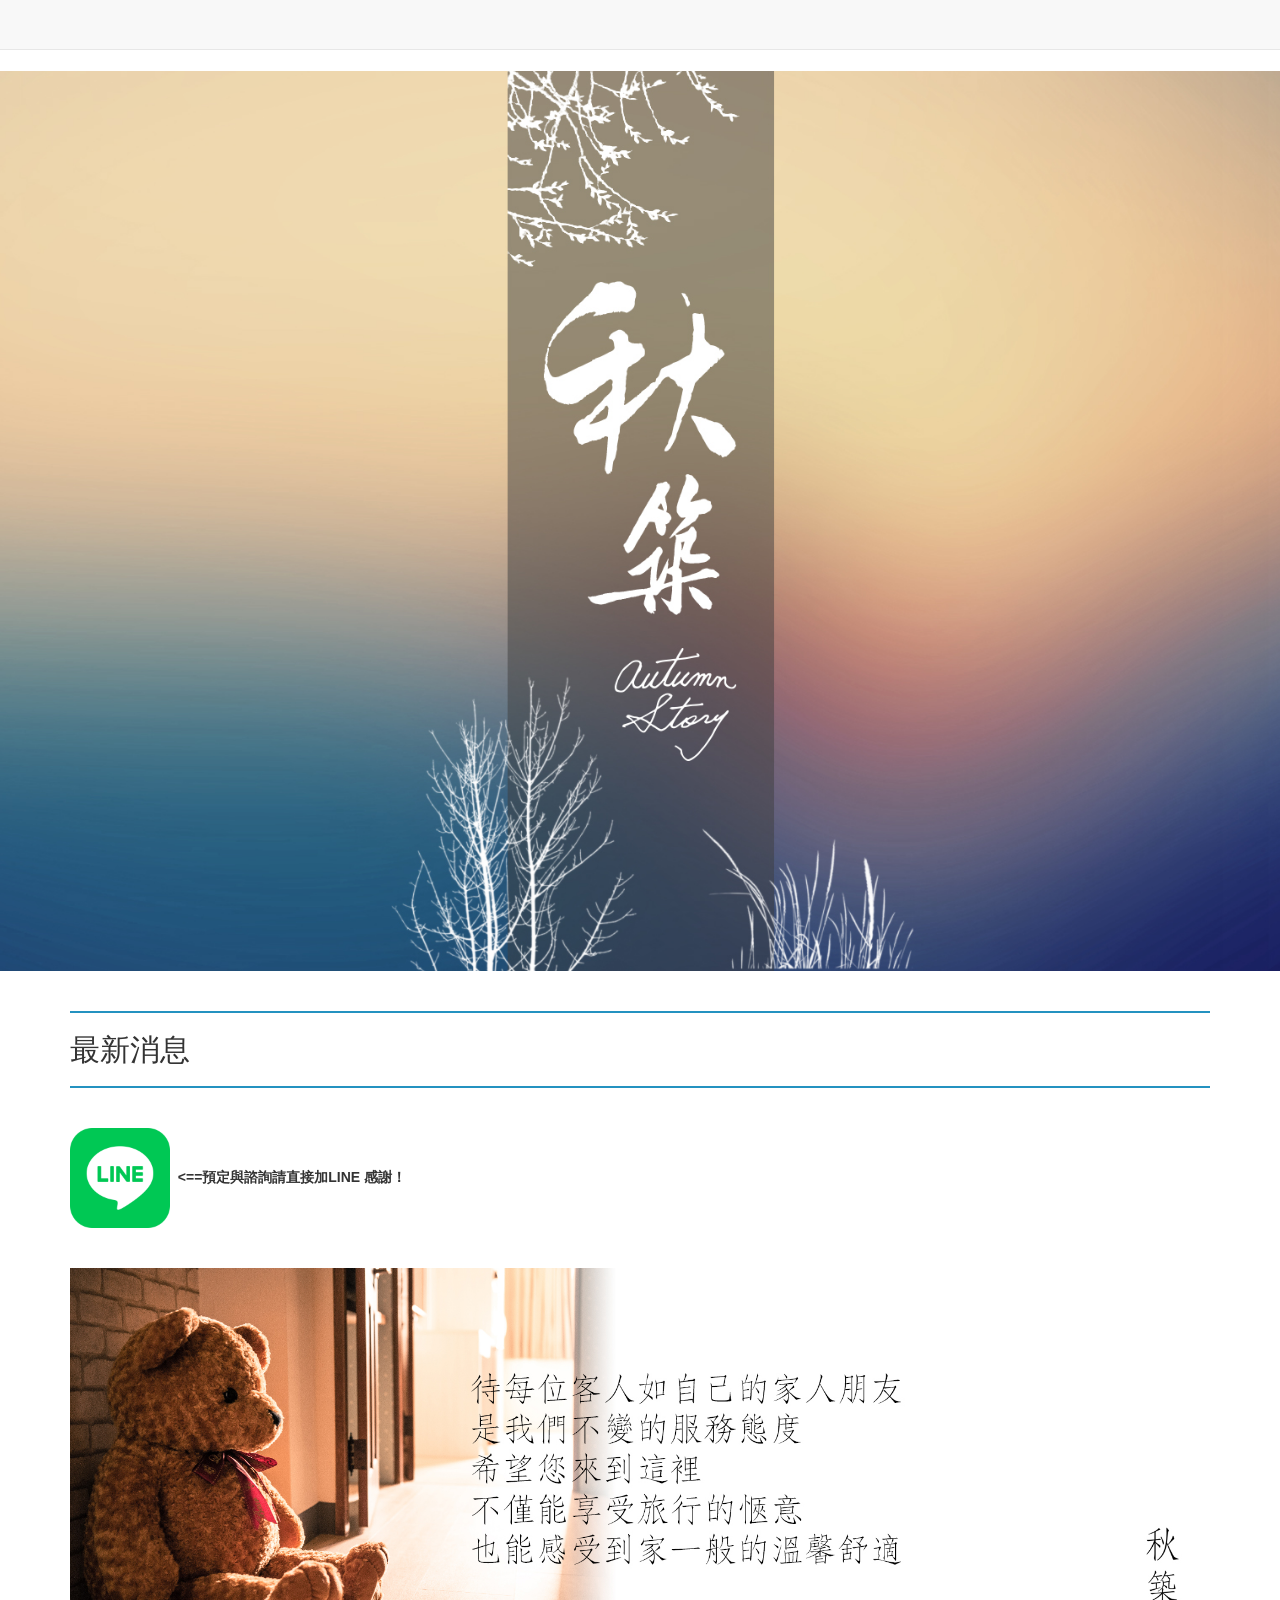
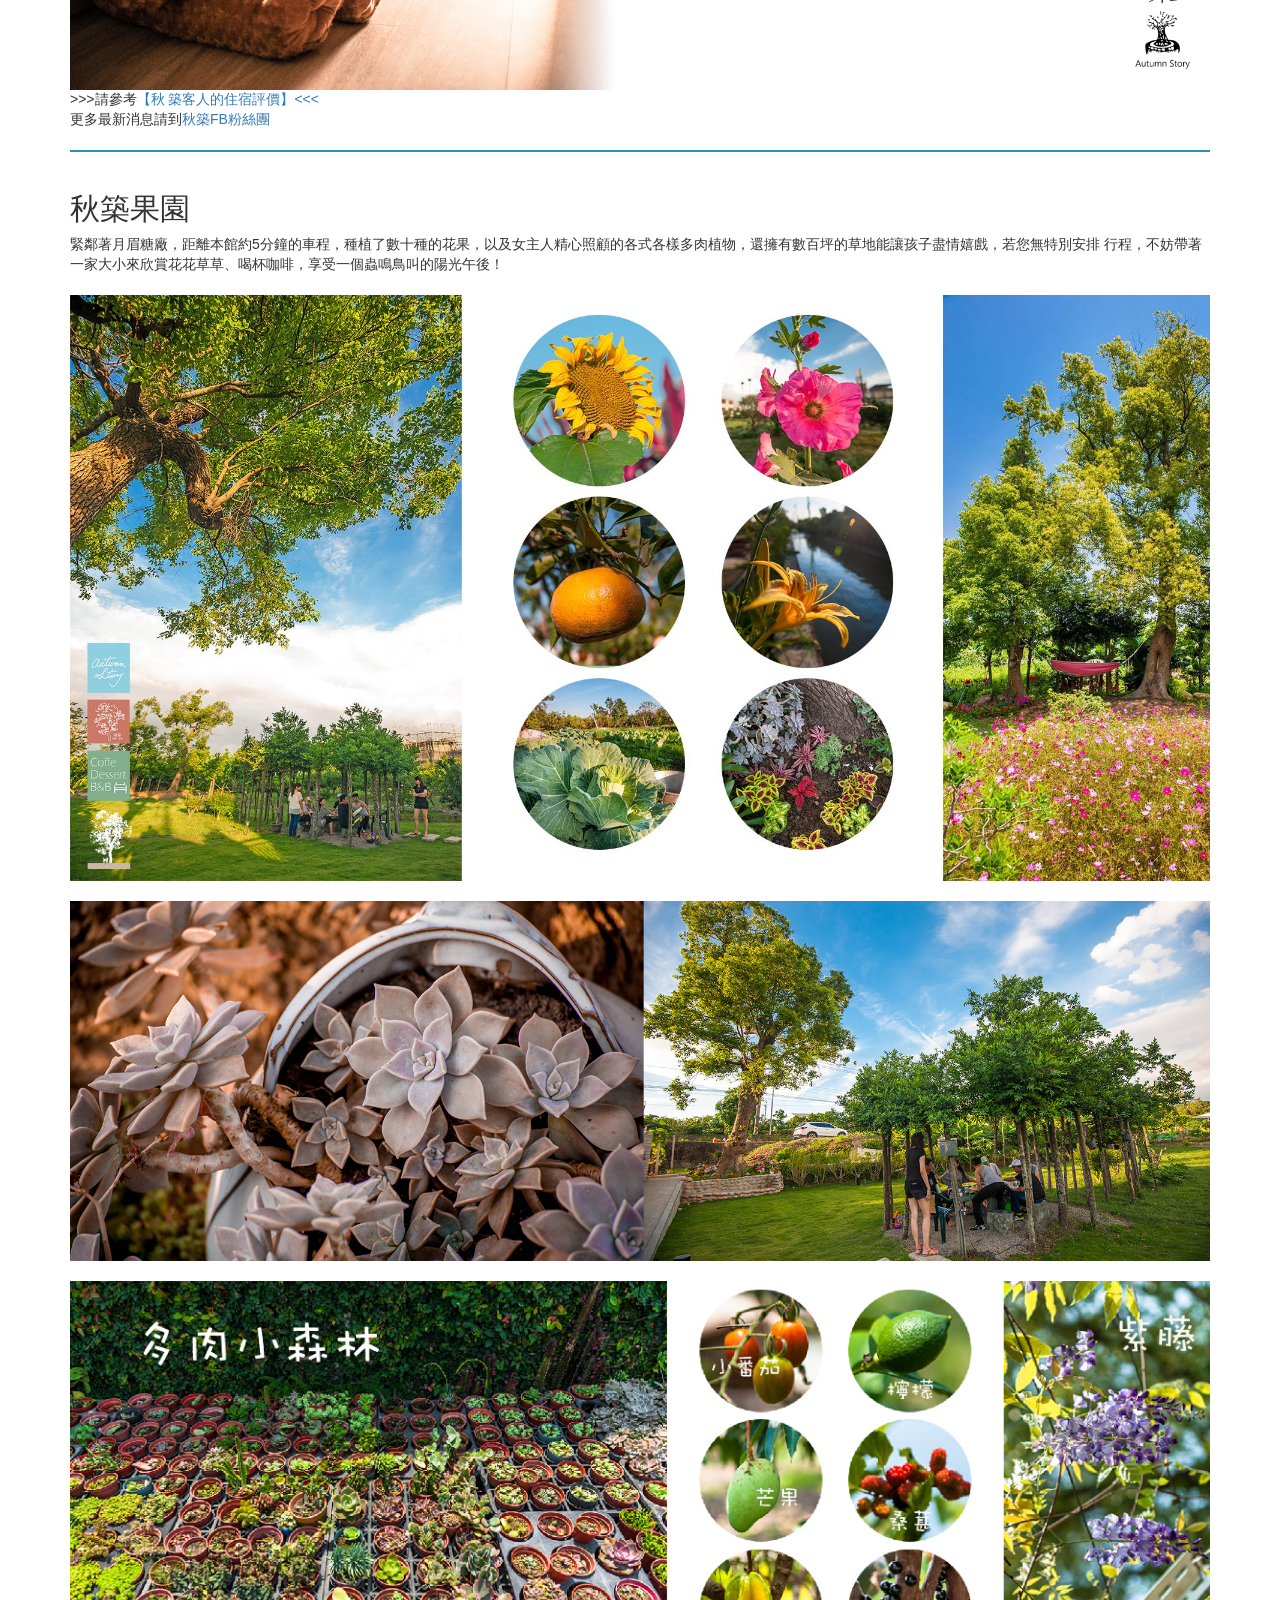
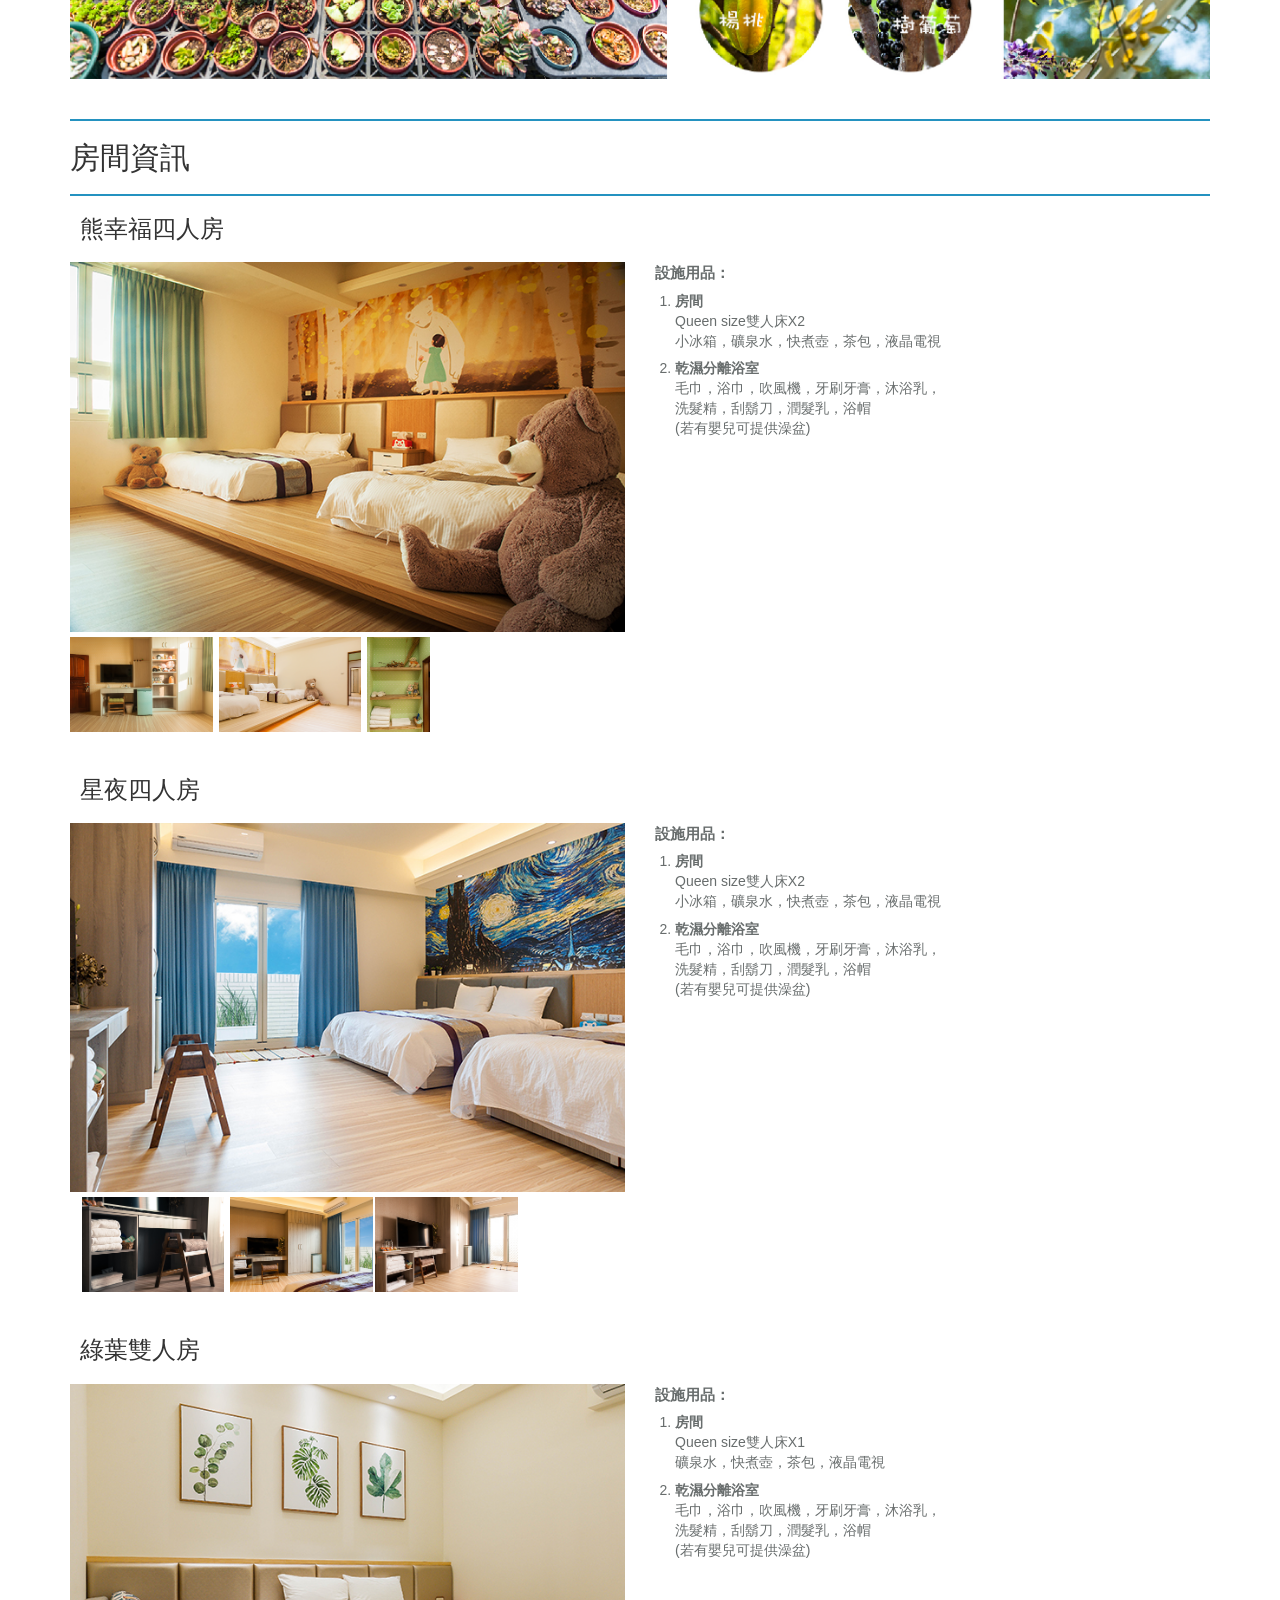
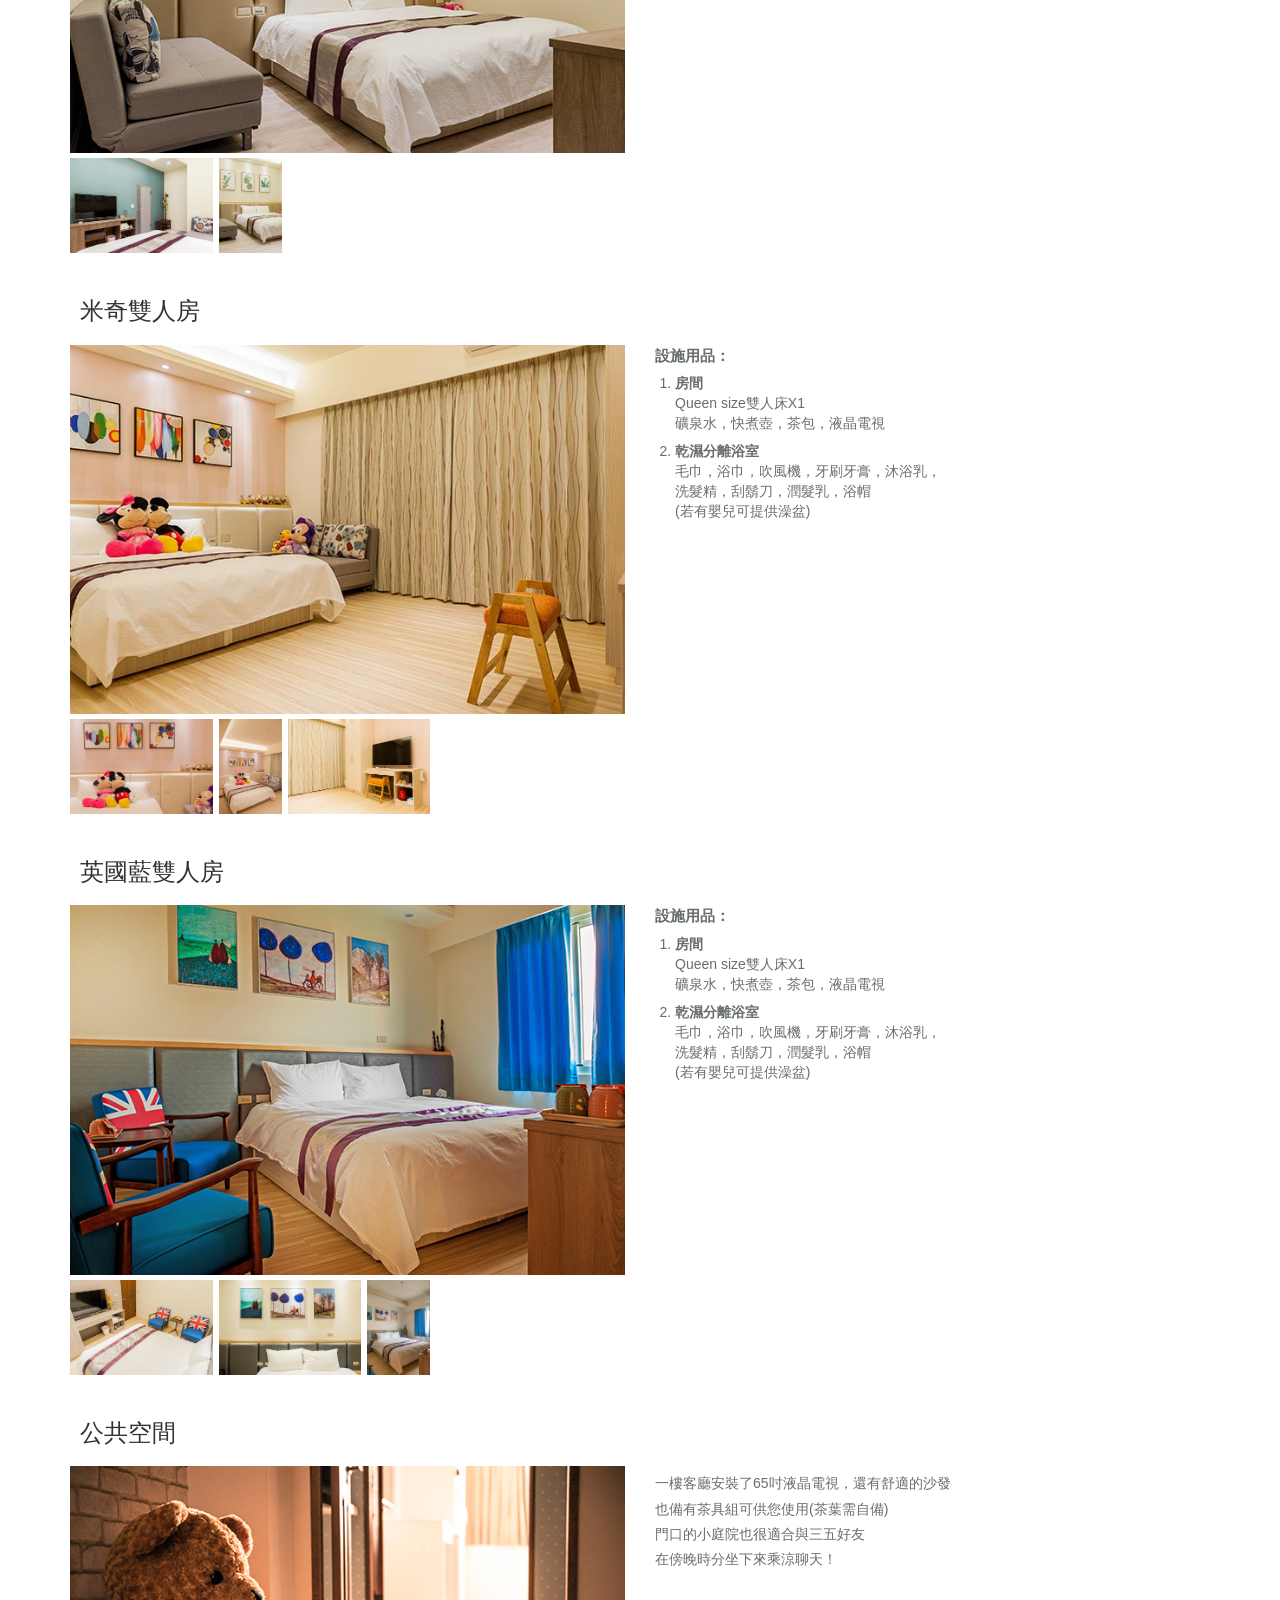
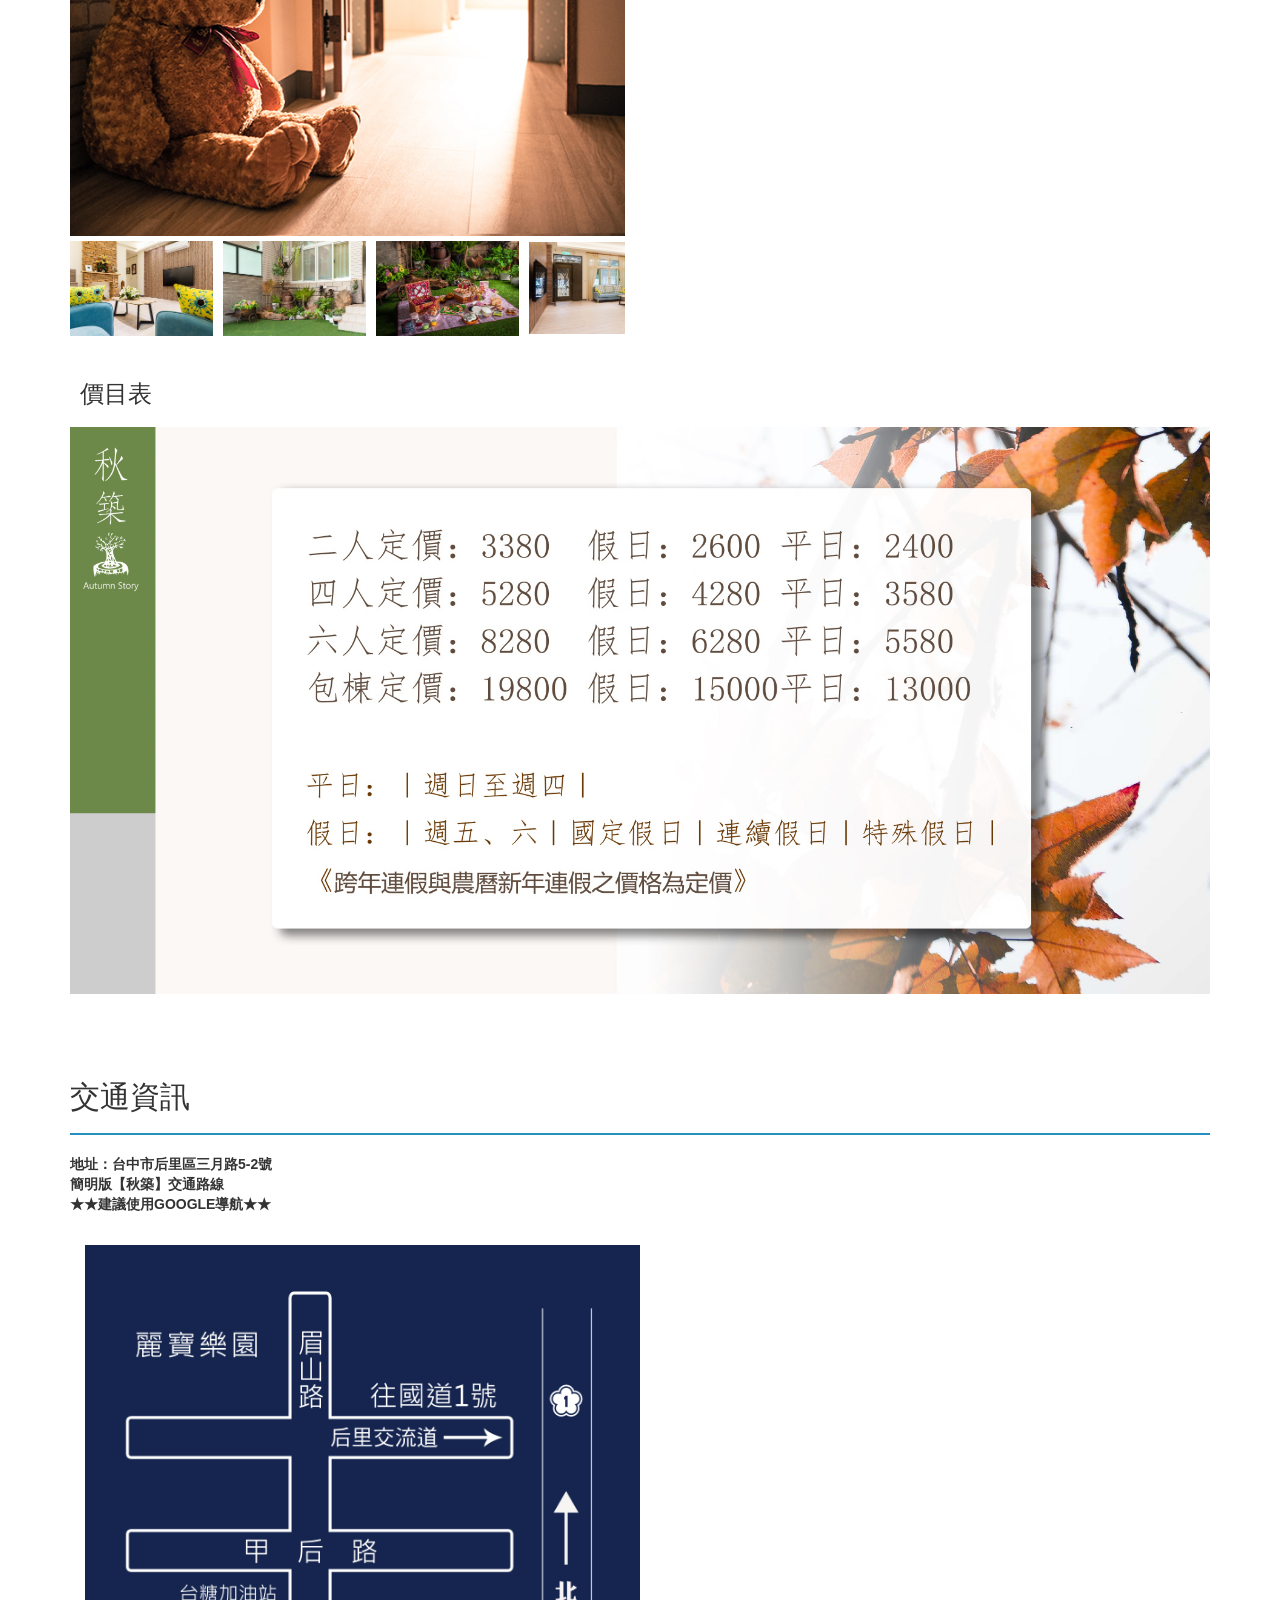
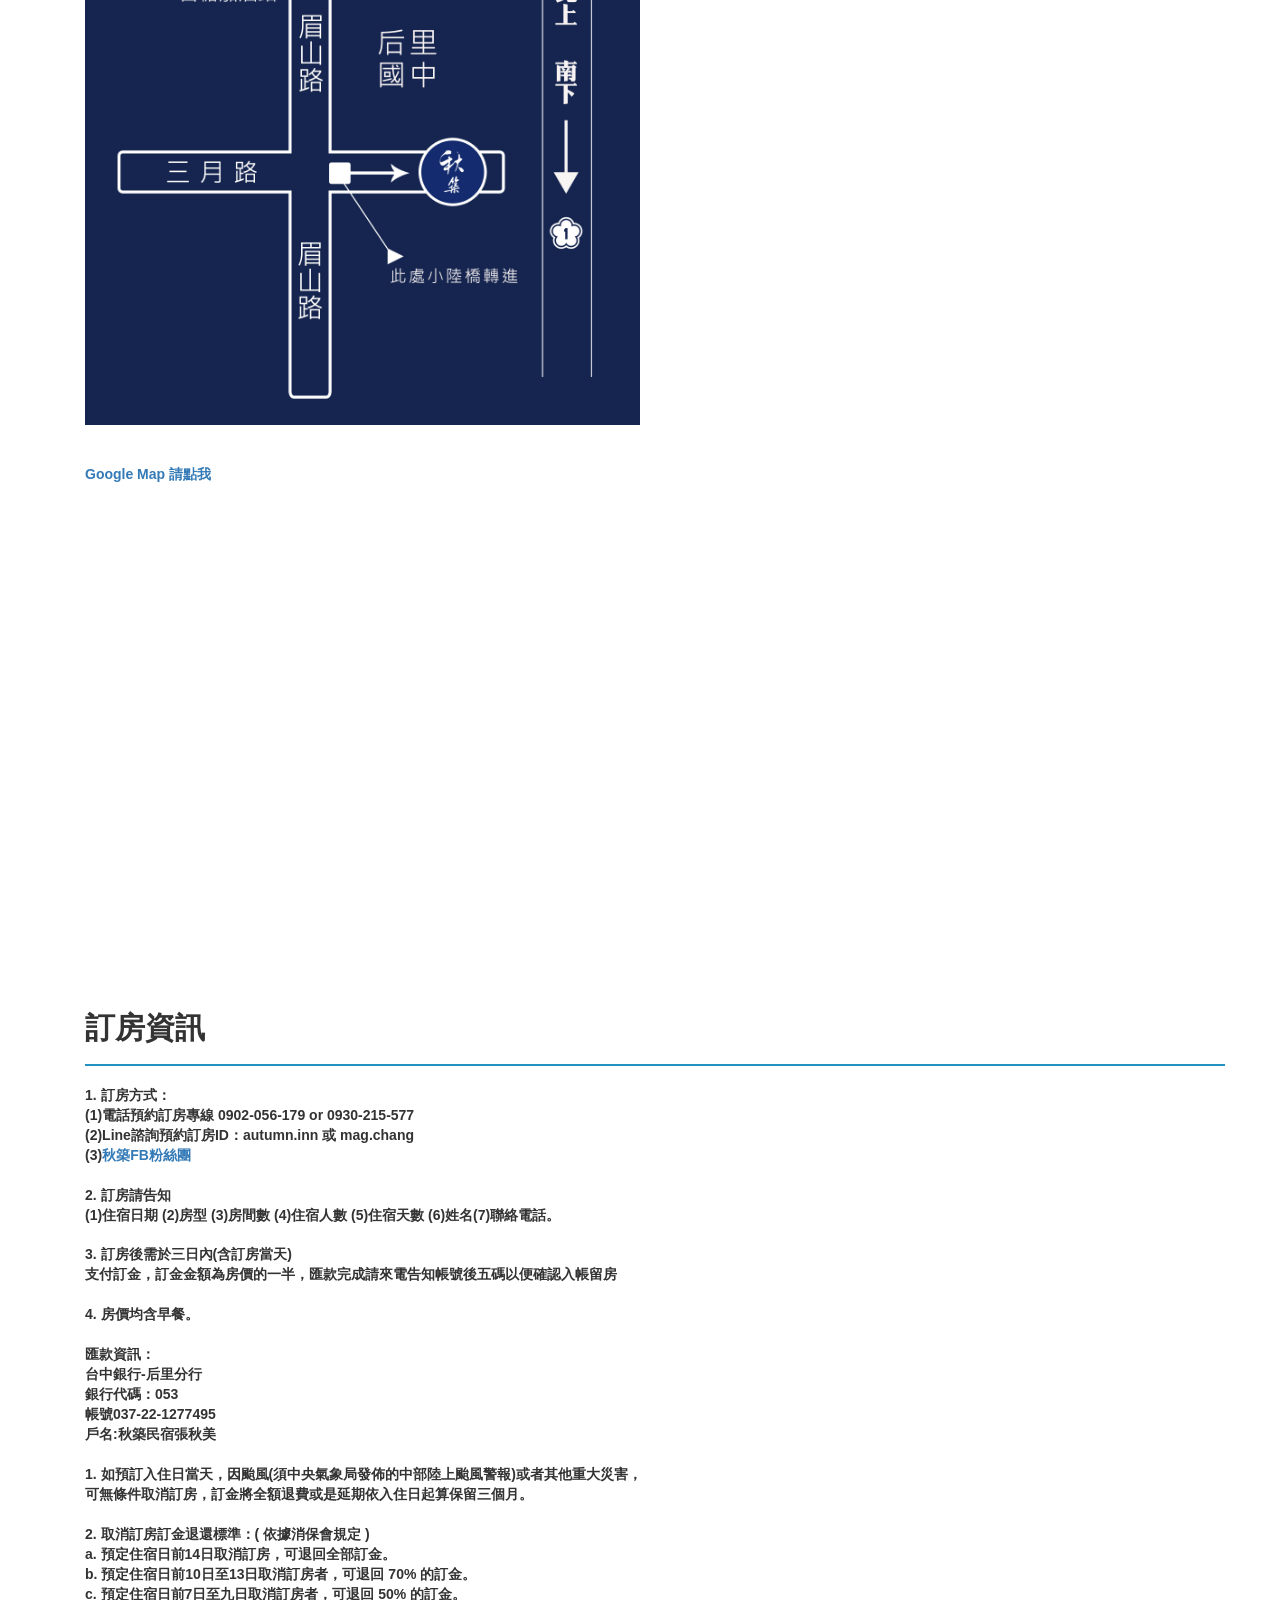
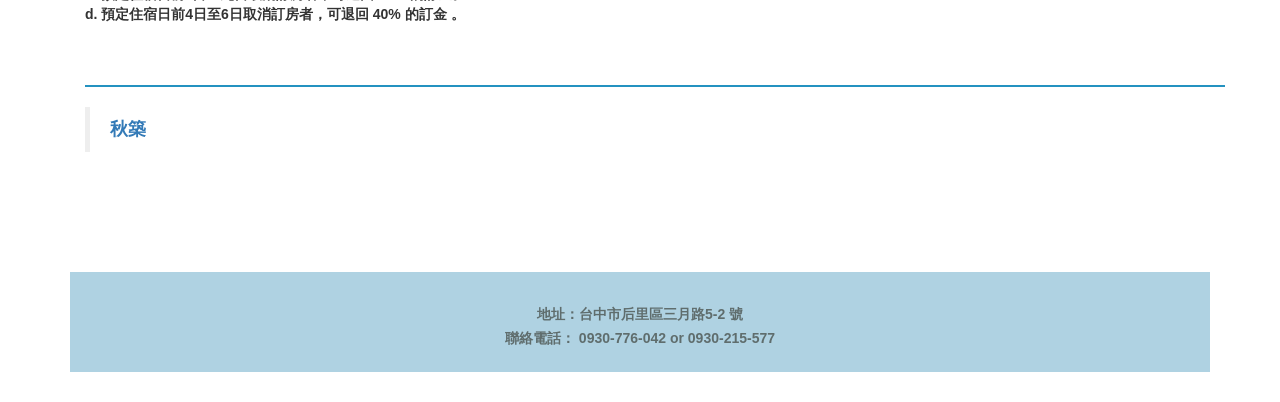
==== commit ef62bf05: "++ ++" ====
--- a/index.html
+++ b/index.html
@@ -87,7 +87,7 @@
       <hr>
       <h2>最新消息</h2>
       <hr><br>
-<a href="https://line.me/ti/p/nuPo9ZEjWD"><img style="border: 0px solid ; width: 100px; height: 100px;" alt="" src="img/LINE_logo.svg.png"></a>&nbsp; <span style="font-weight: bold;">&lt;&lt;&lt;&lt;&lt;&lt;預定與諮詢請直接加LINE 感謝！</span><br>
+<a href="https://line.me/ti/p/nuPo9ZEjWD"><img style="border: 0px solid ; width: 100px; height: 100px;" alt="" src="img/LINE_logo.svg.png"></a>&nbsp; <span style="font-weight: bold;">&lt;==預定與諮詢請直接加LINE 感謝！</span><br>
 <br>
 <br>
 <a href="img/n9.jpg" target="_new"><img src="img/n9.jpg" style="max-width: 100%;"></a><br>&gt;&gt;&gt;請參考<a href="https://www.facebook.com/autumnstory2016/reviews?ref=page_internal">【秋
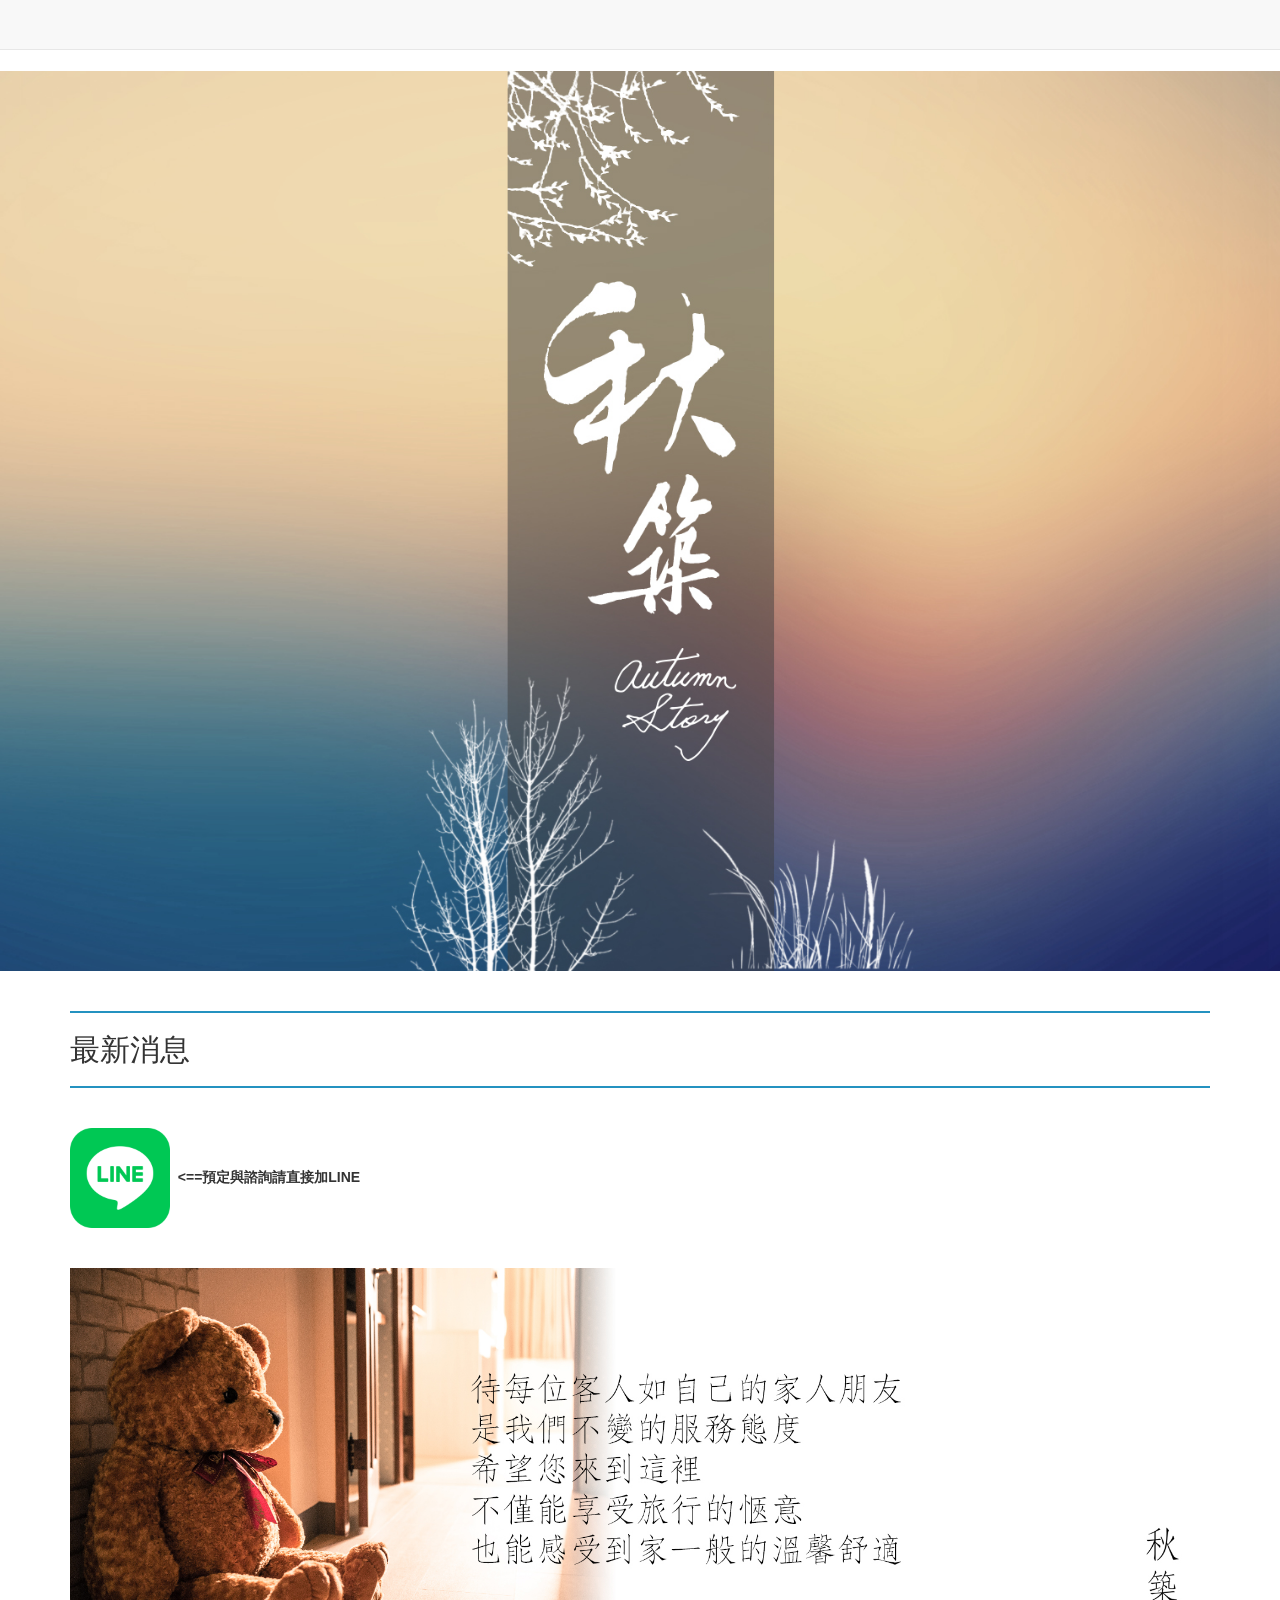
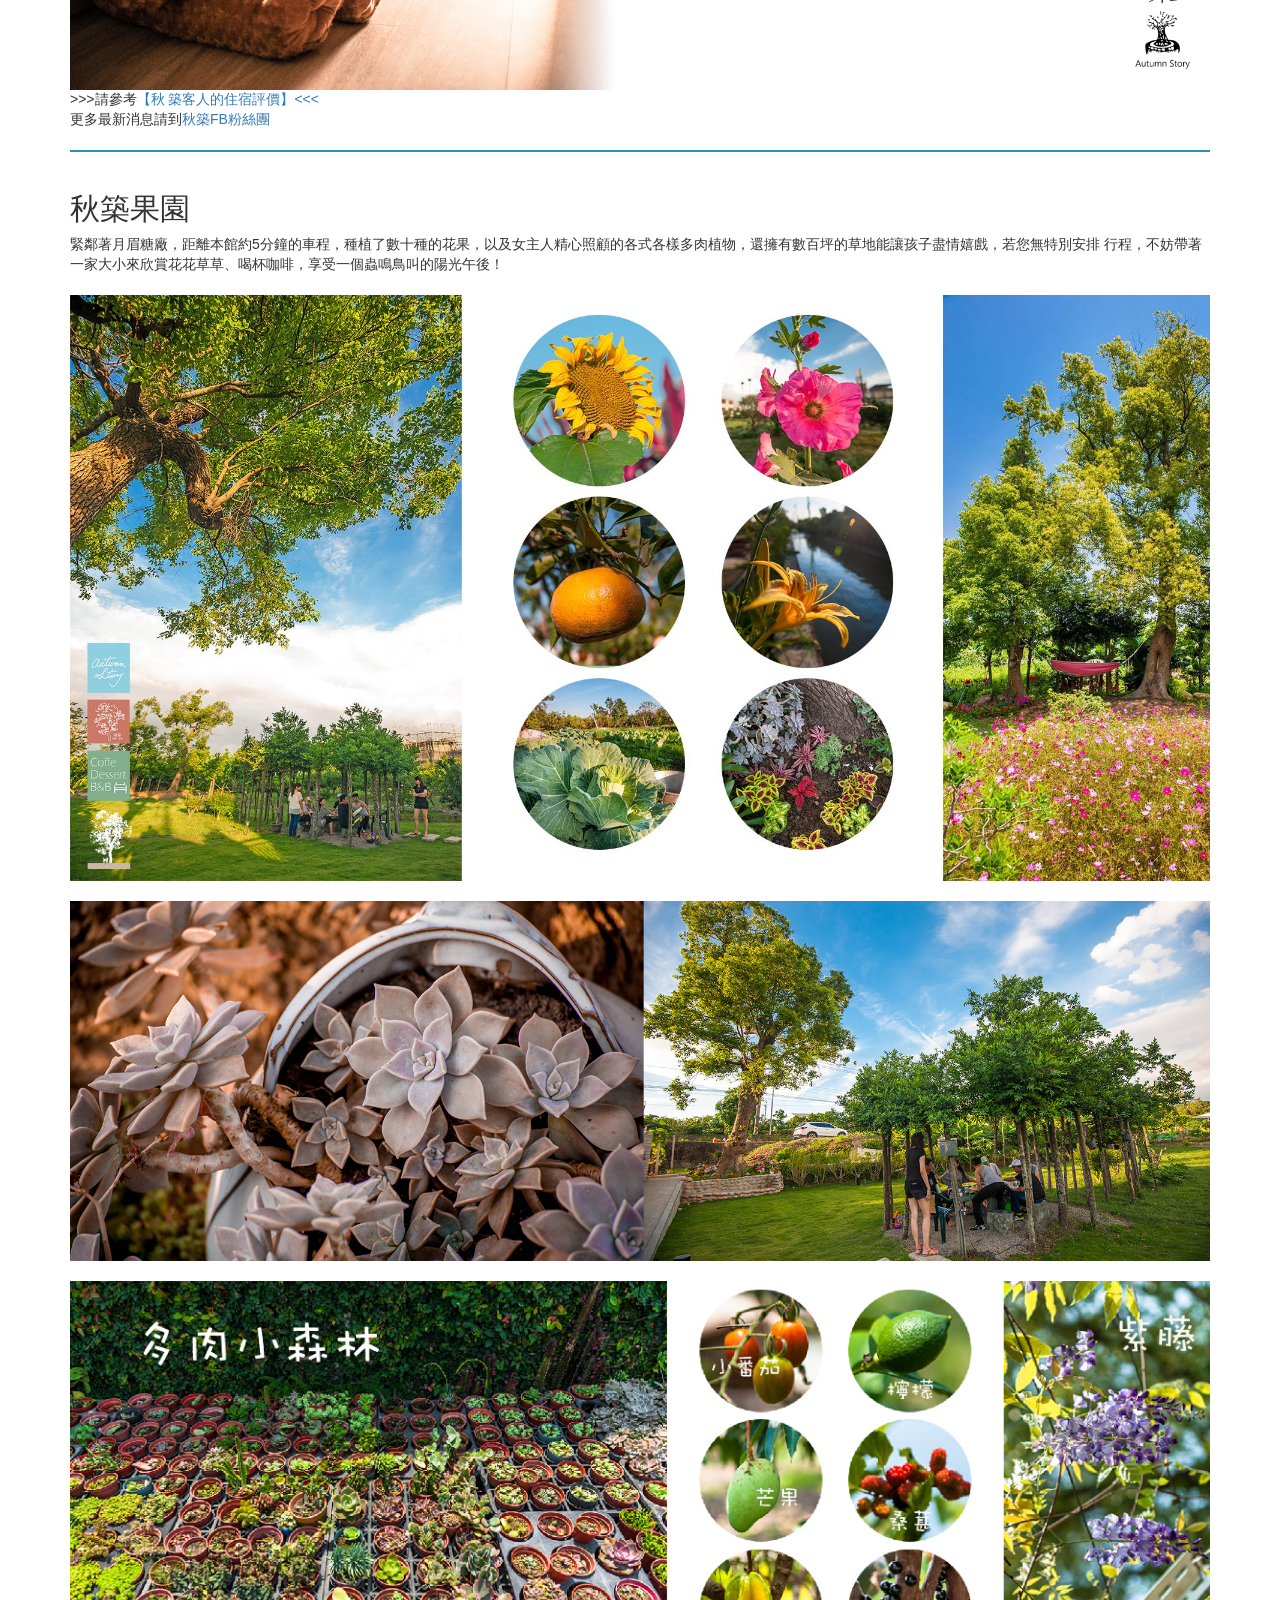
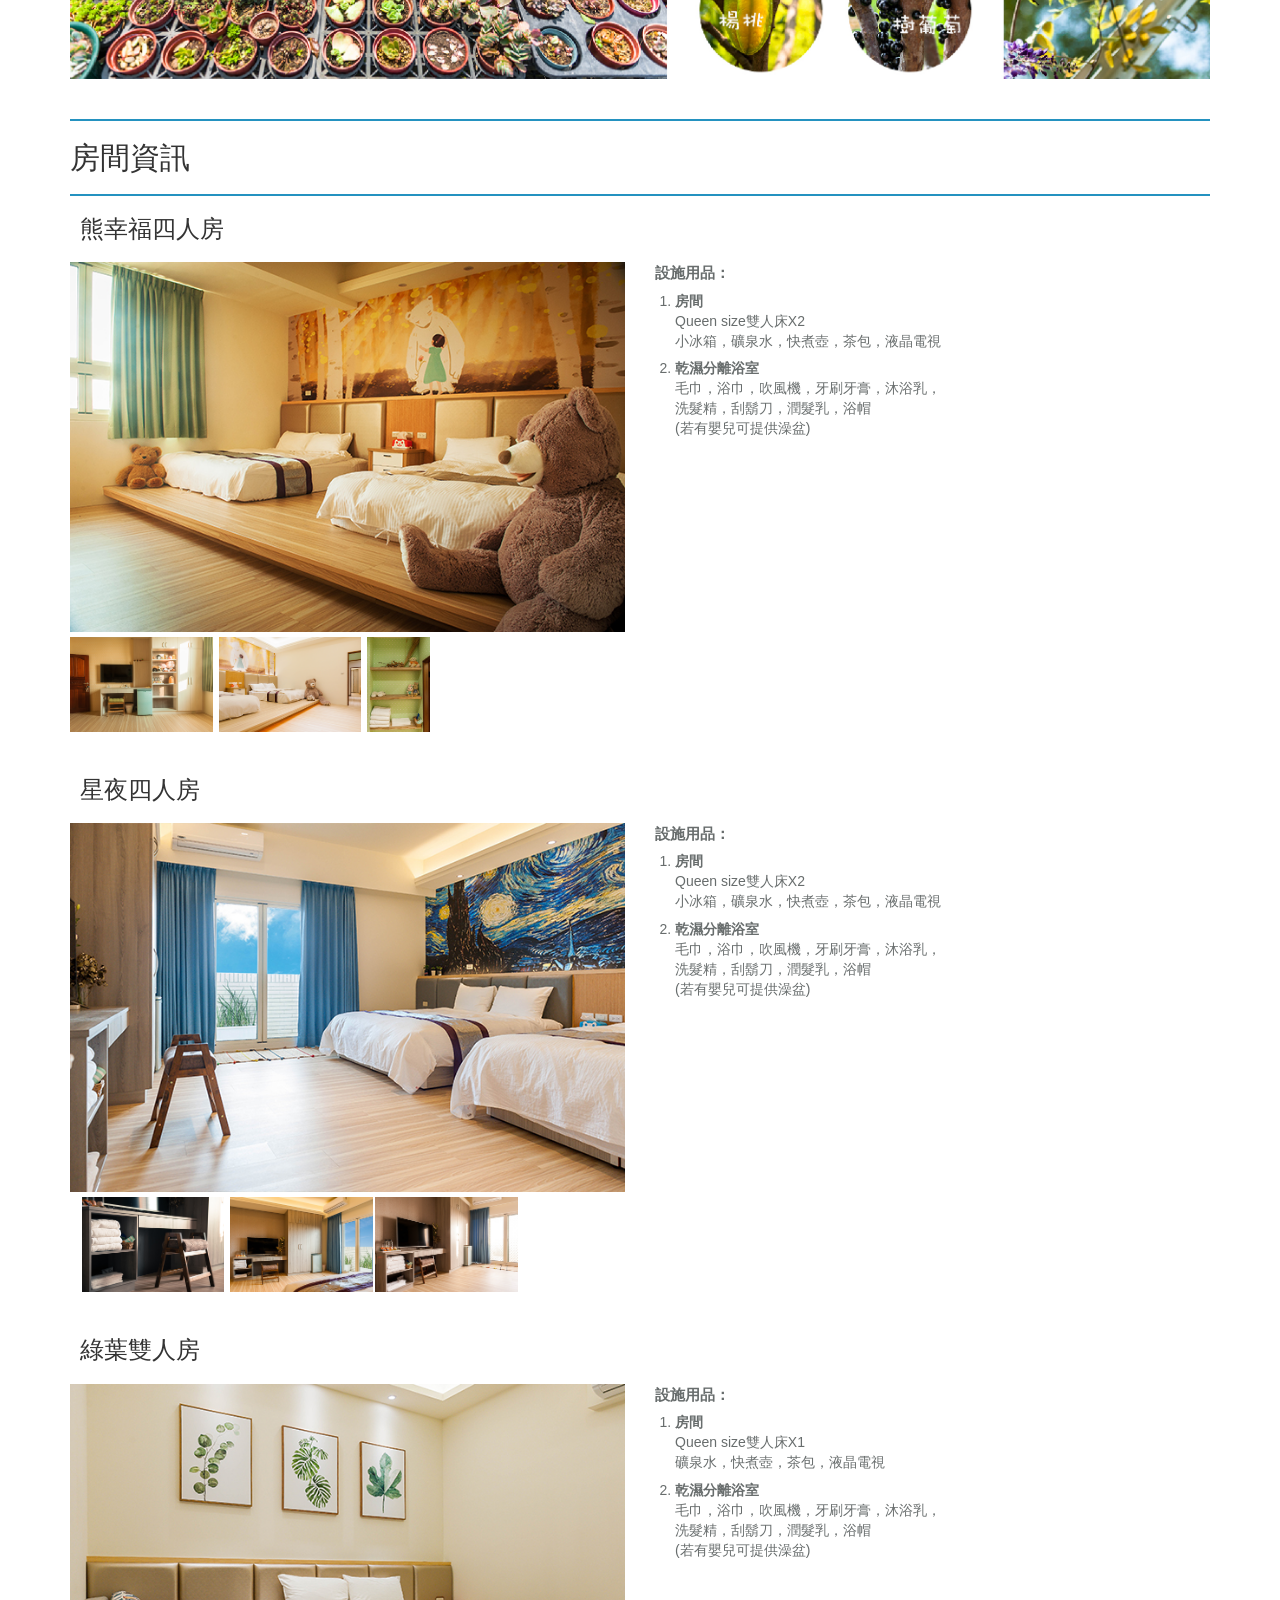
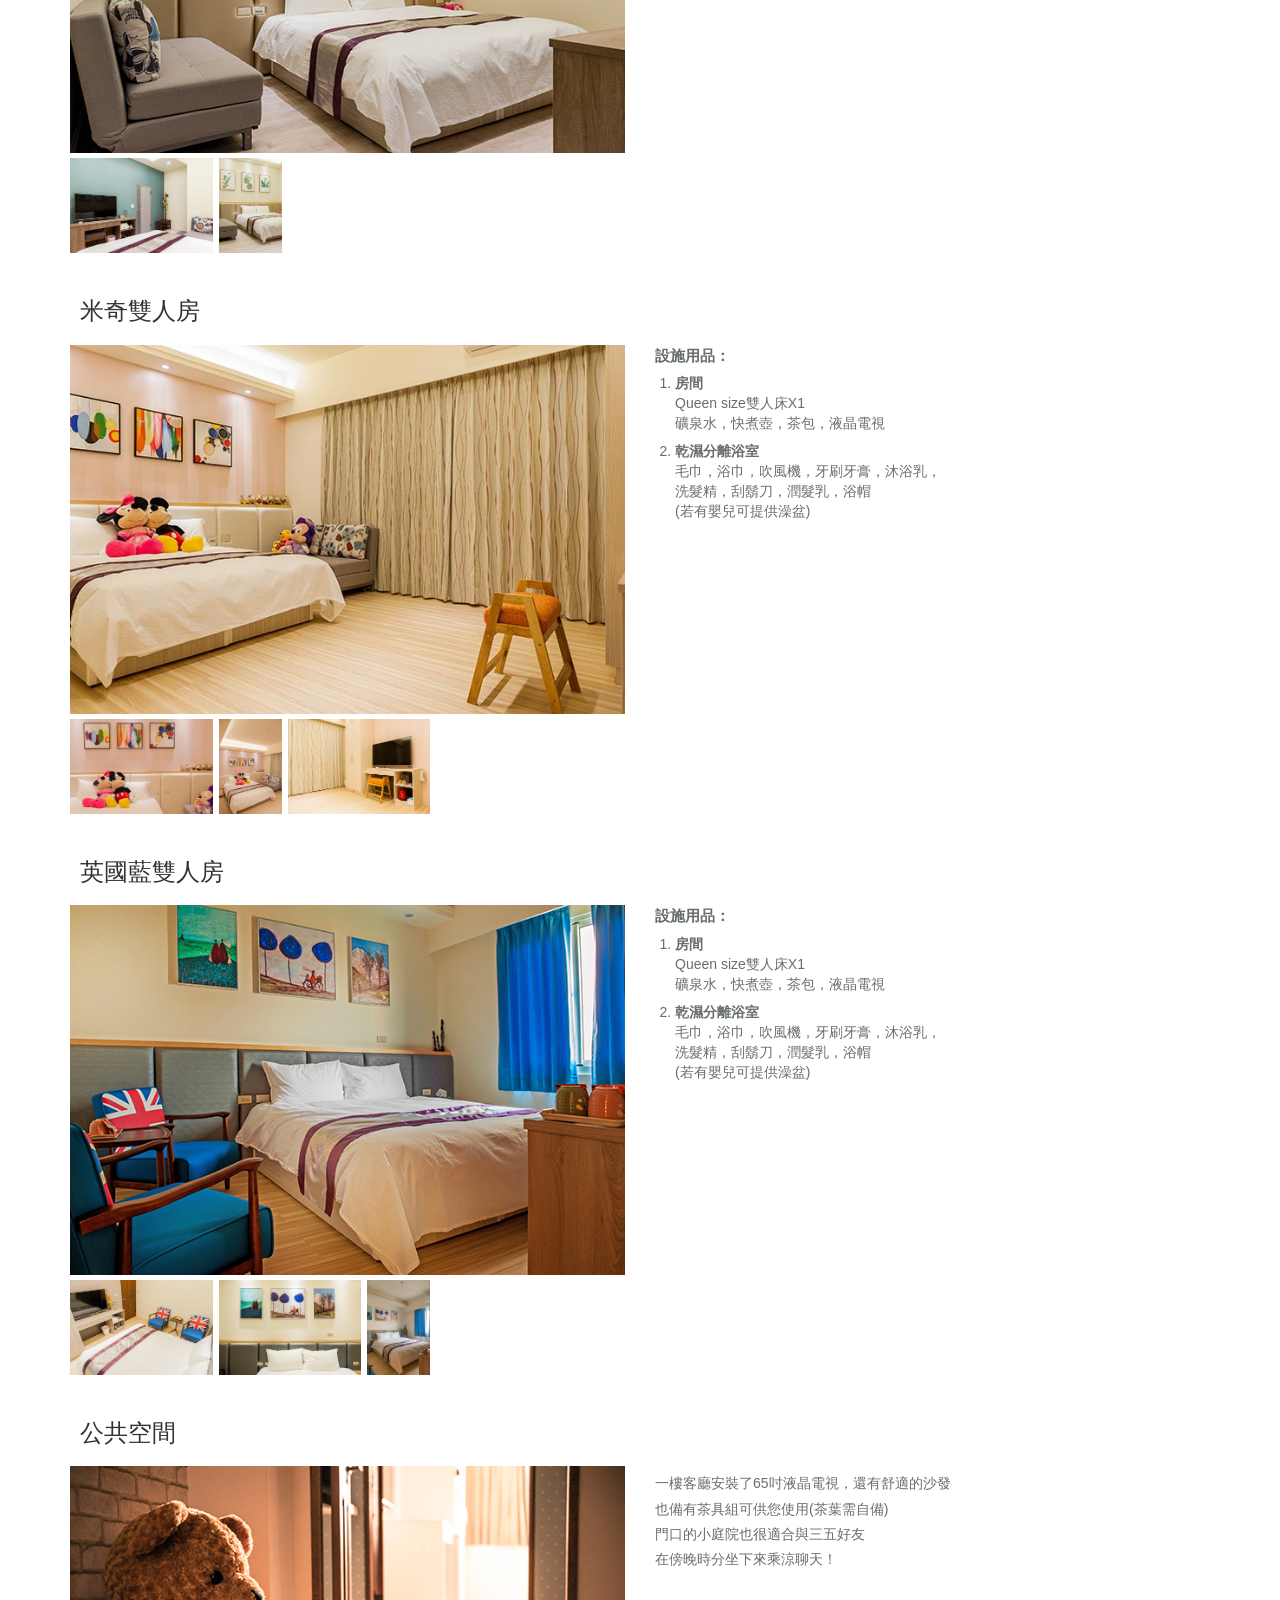
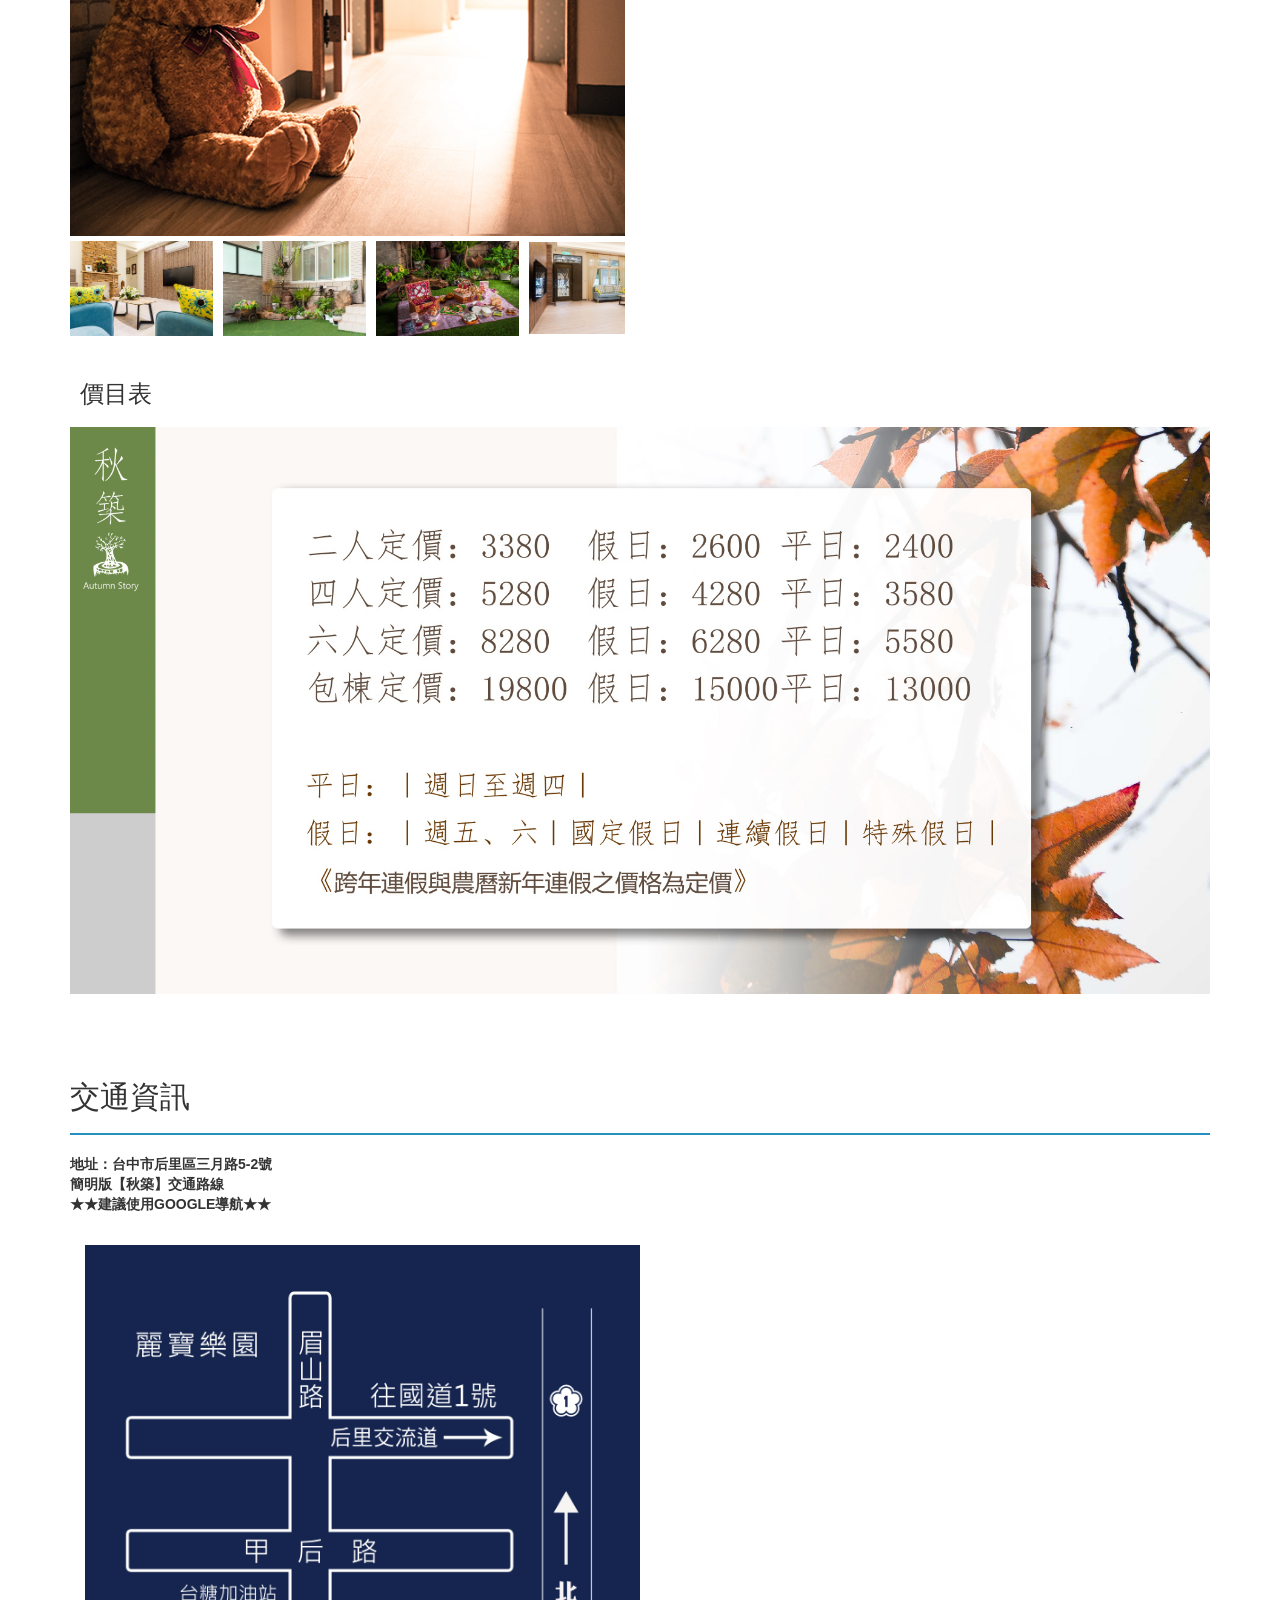
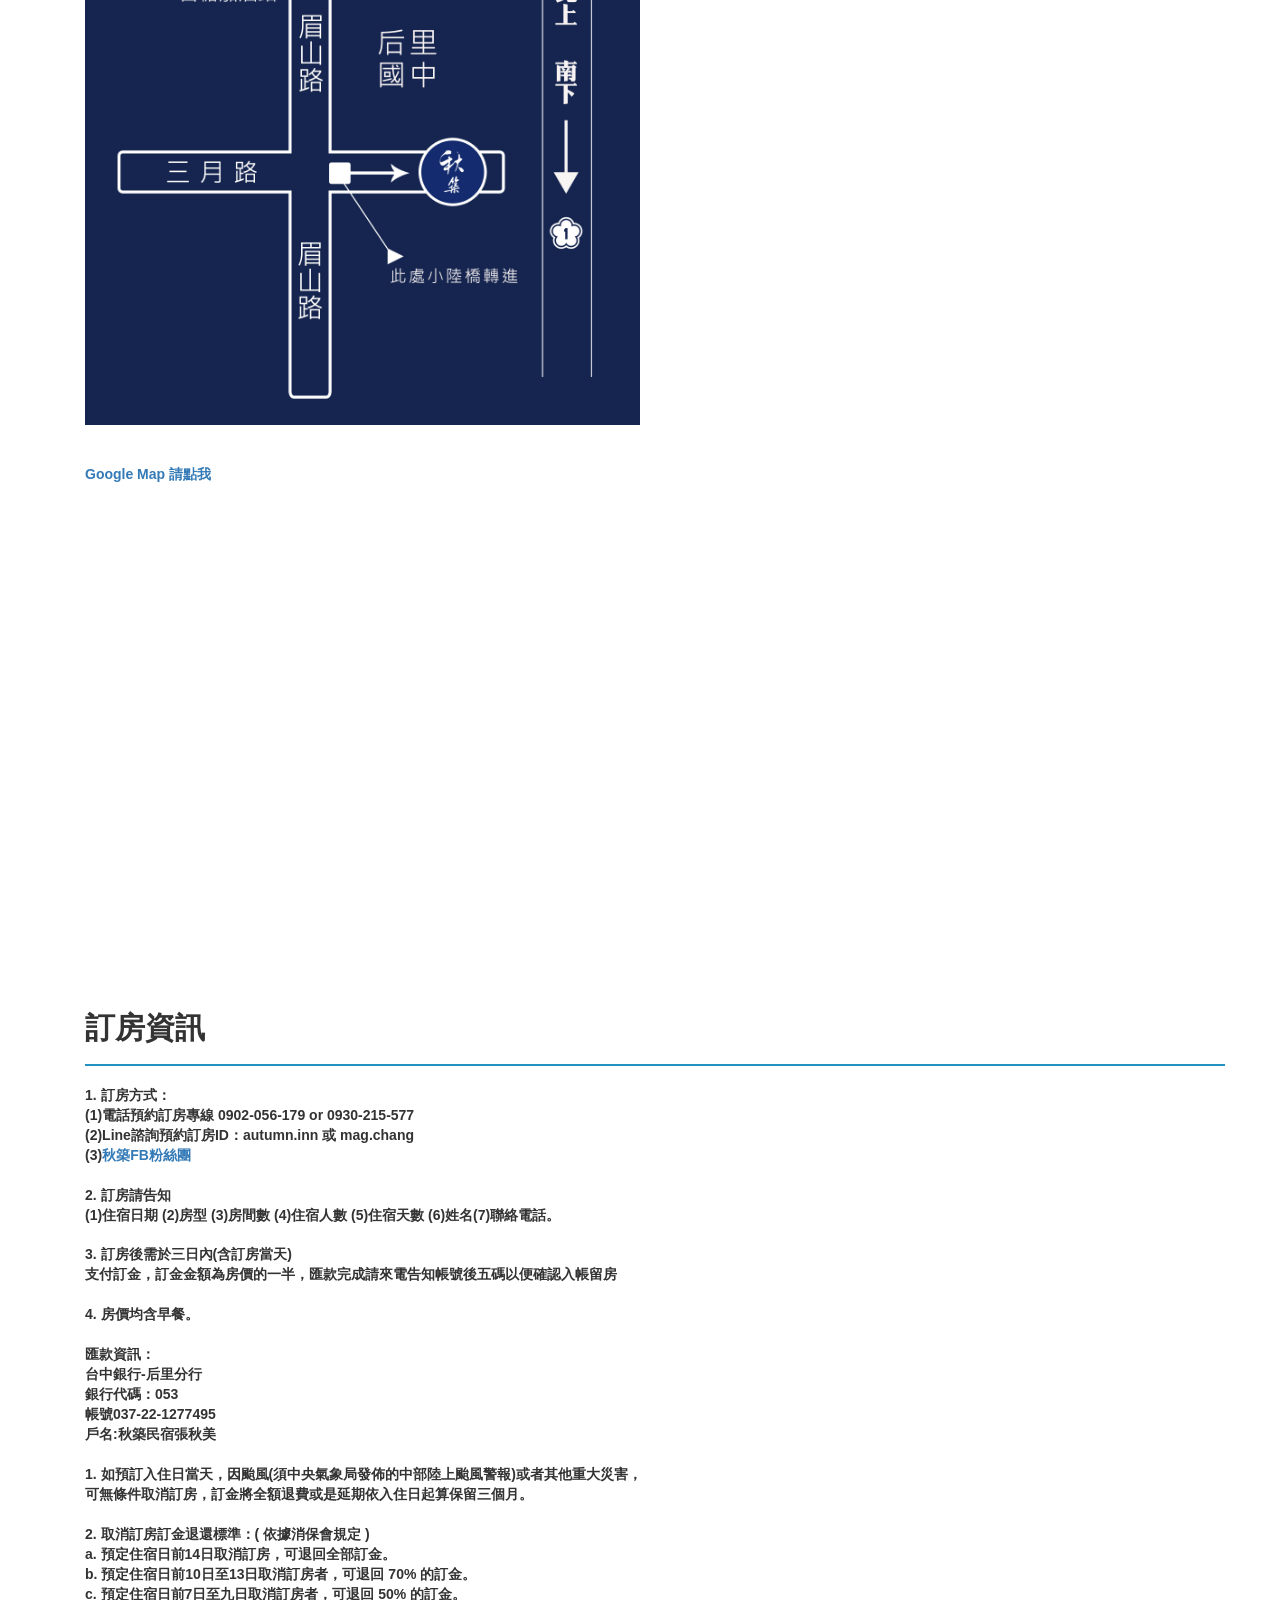
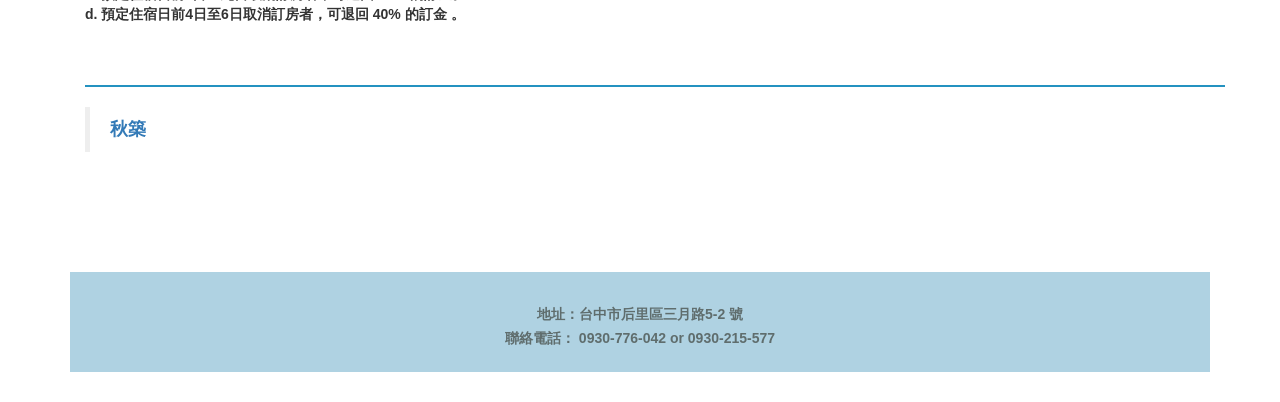
==== commit e376ef68: "++++ +++" ====
--- a/index.html
+++ b/index.html
@@ -87,7 +87,7 @@
       <hr>
       <h2>最新消息</h2>
       <hr><br>
-<a href="https://line.me/ti/p/nuPo9ZEjWD"><img style="border: 0px solid ; width: 100px; height: 100px;" alt="" src="img/LINE_logo.svg.png"></a>&nbsp; <span style="font-weight: bold;">&lt;==預定與諮詢請直接加LINE 感謝！</span><br>
+<a href="https://line.me/ti/p/nuPo9ZEjWD"><img style="border: 0px solid ; width: 100px; height: 100px;" alt="" src="img/LINE_logo.svg.png"></a>&nbsp; <span style="font-weight: bold;">&lt;==預定與諮詢請直接加LINE</span><br>
 <br>
 <br>
 <a href="img/n9.jpg" target="_new"><img src="img/n9.jpg" style="max-width: 100%;"></a><br>&gt;&gt;&gt;請參考<a href="https://www.facebook.com/autumnstory2016/reviews?ref=page_internal">【秋
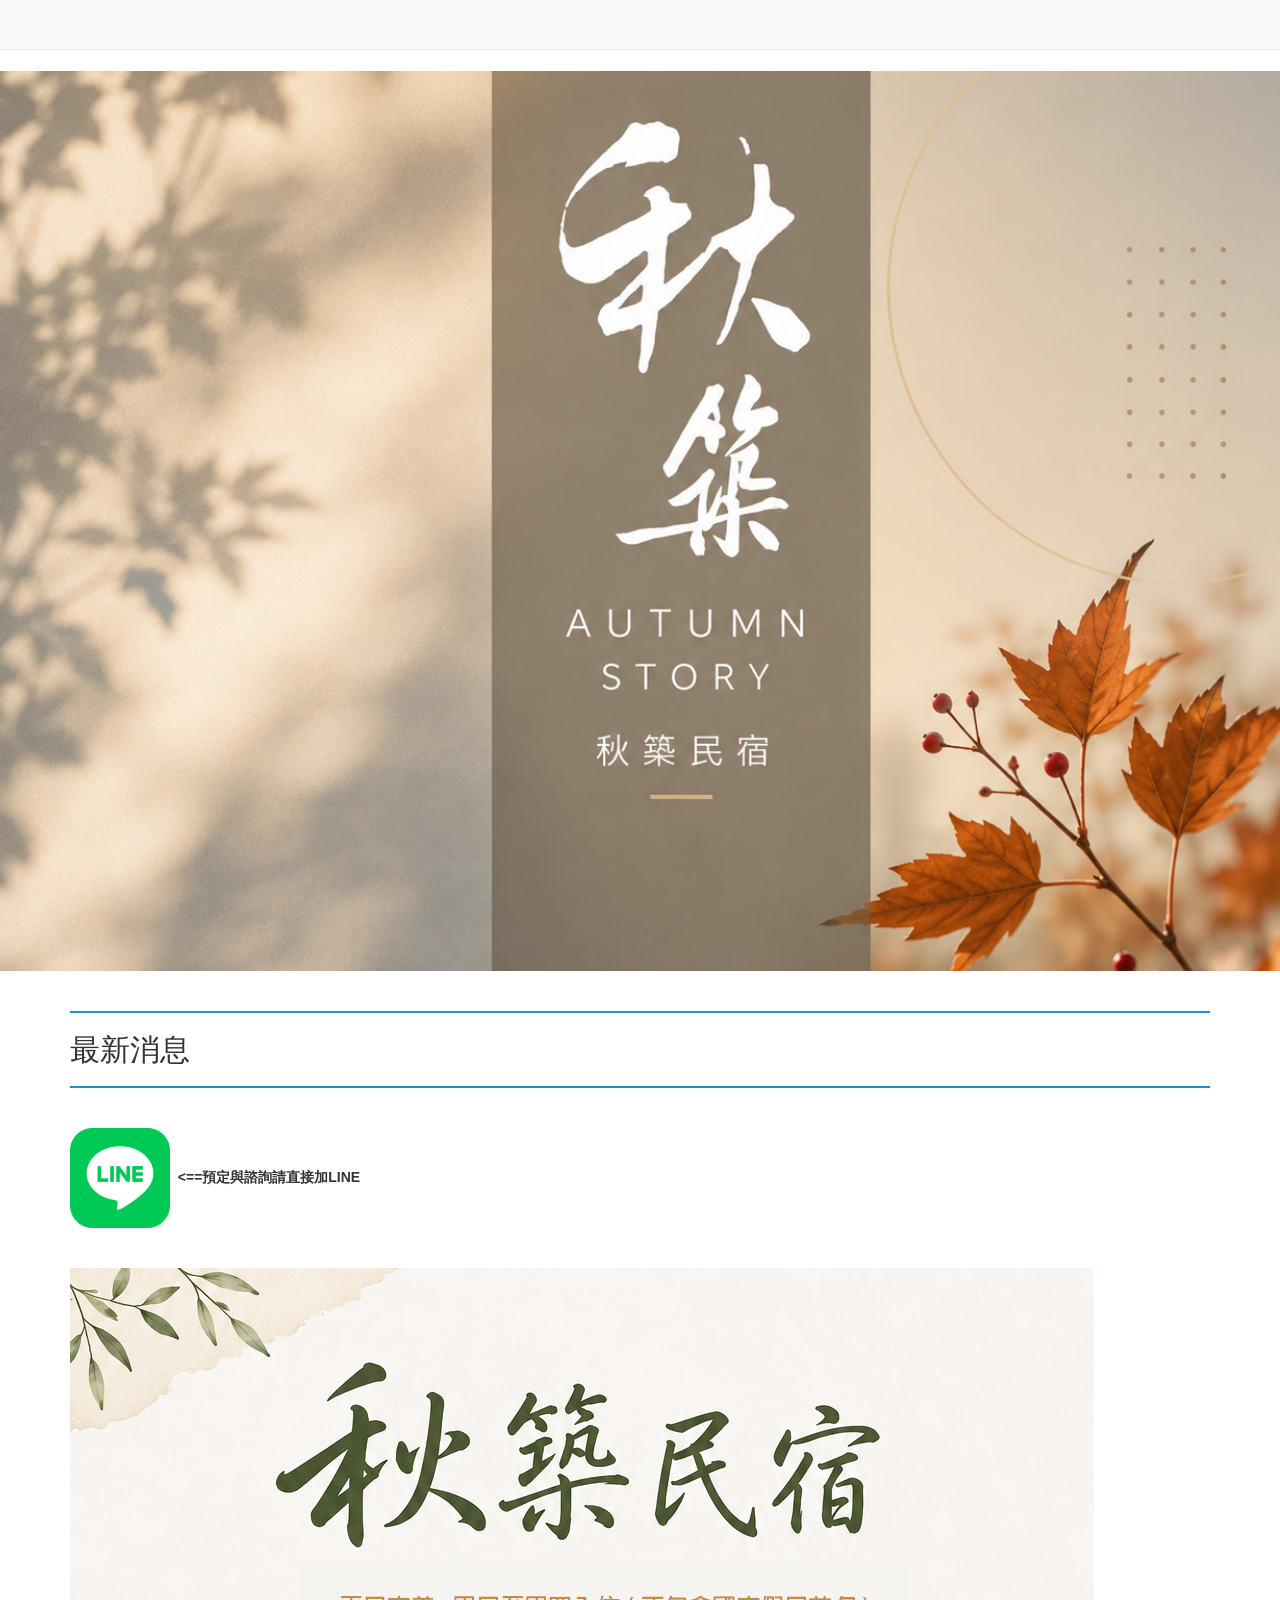
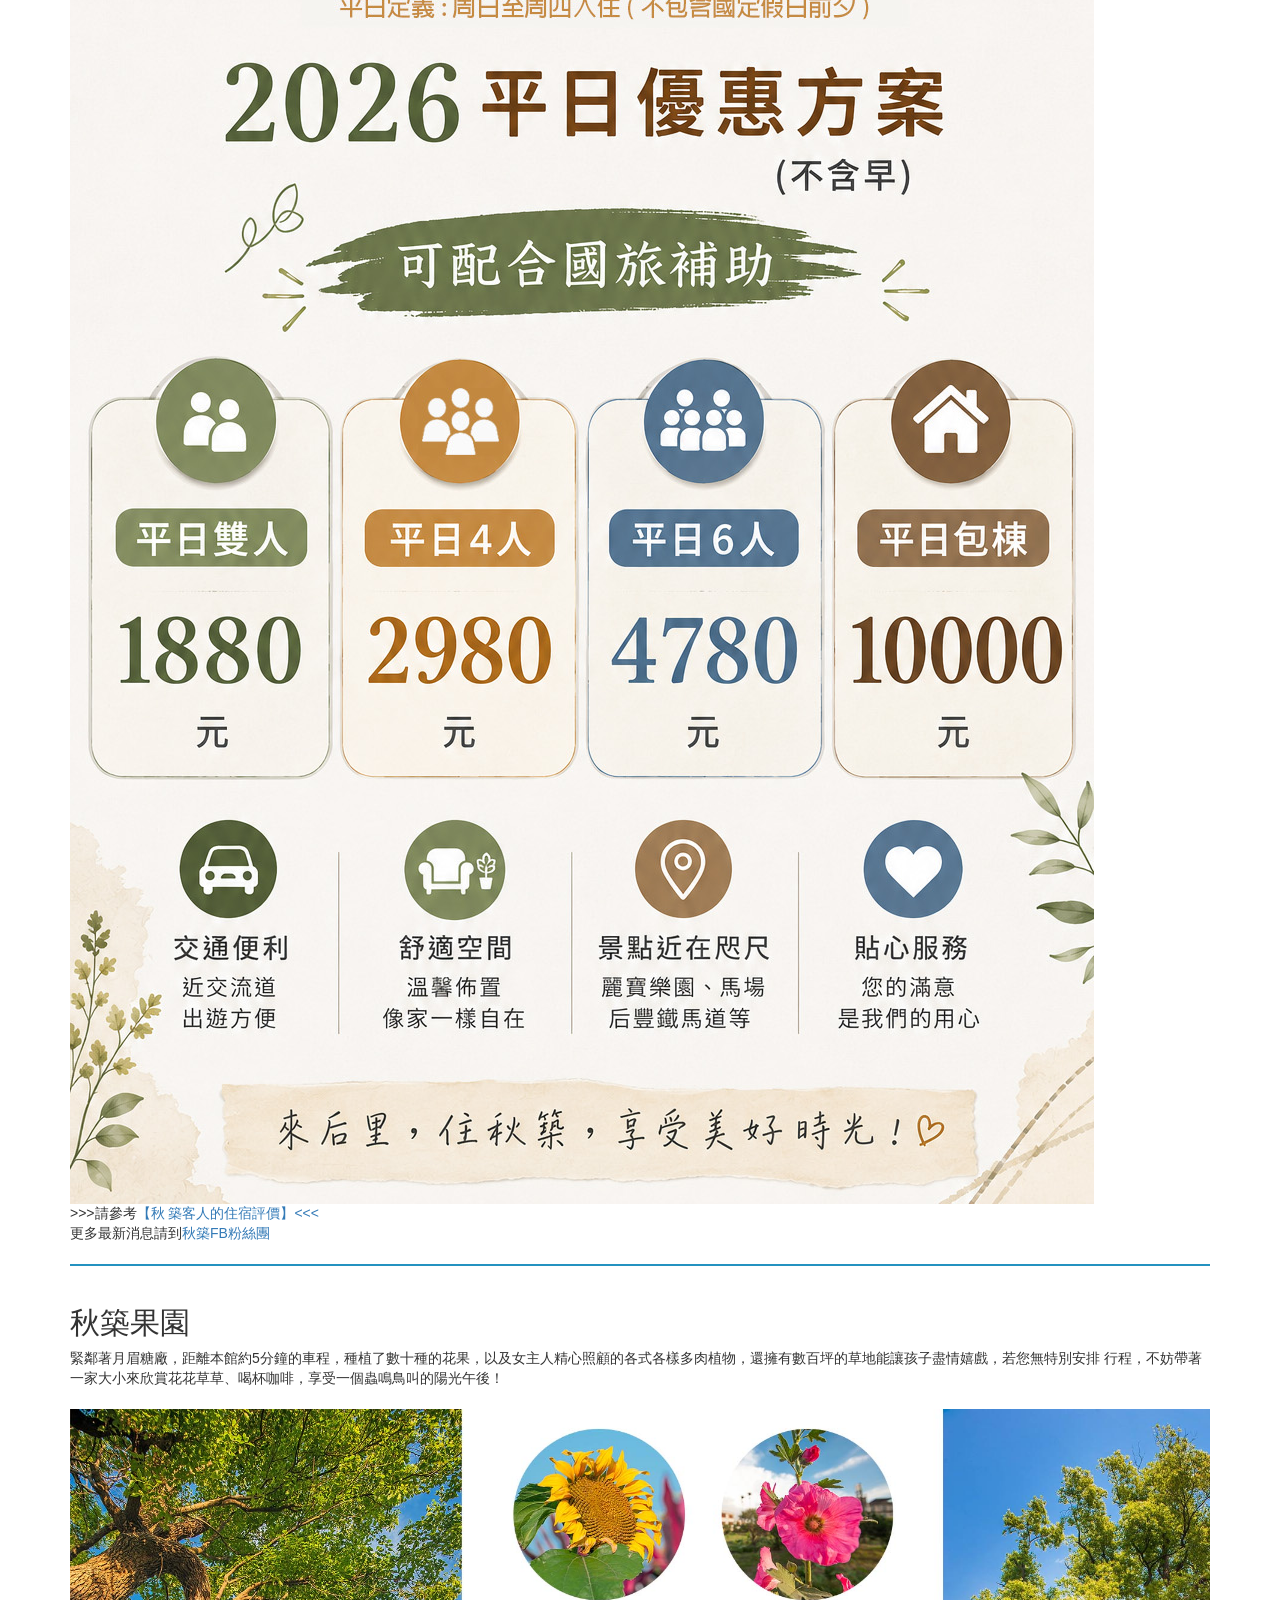
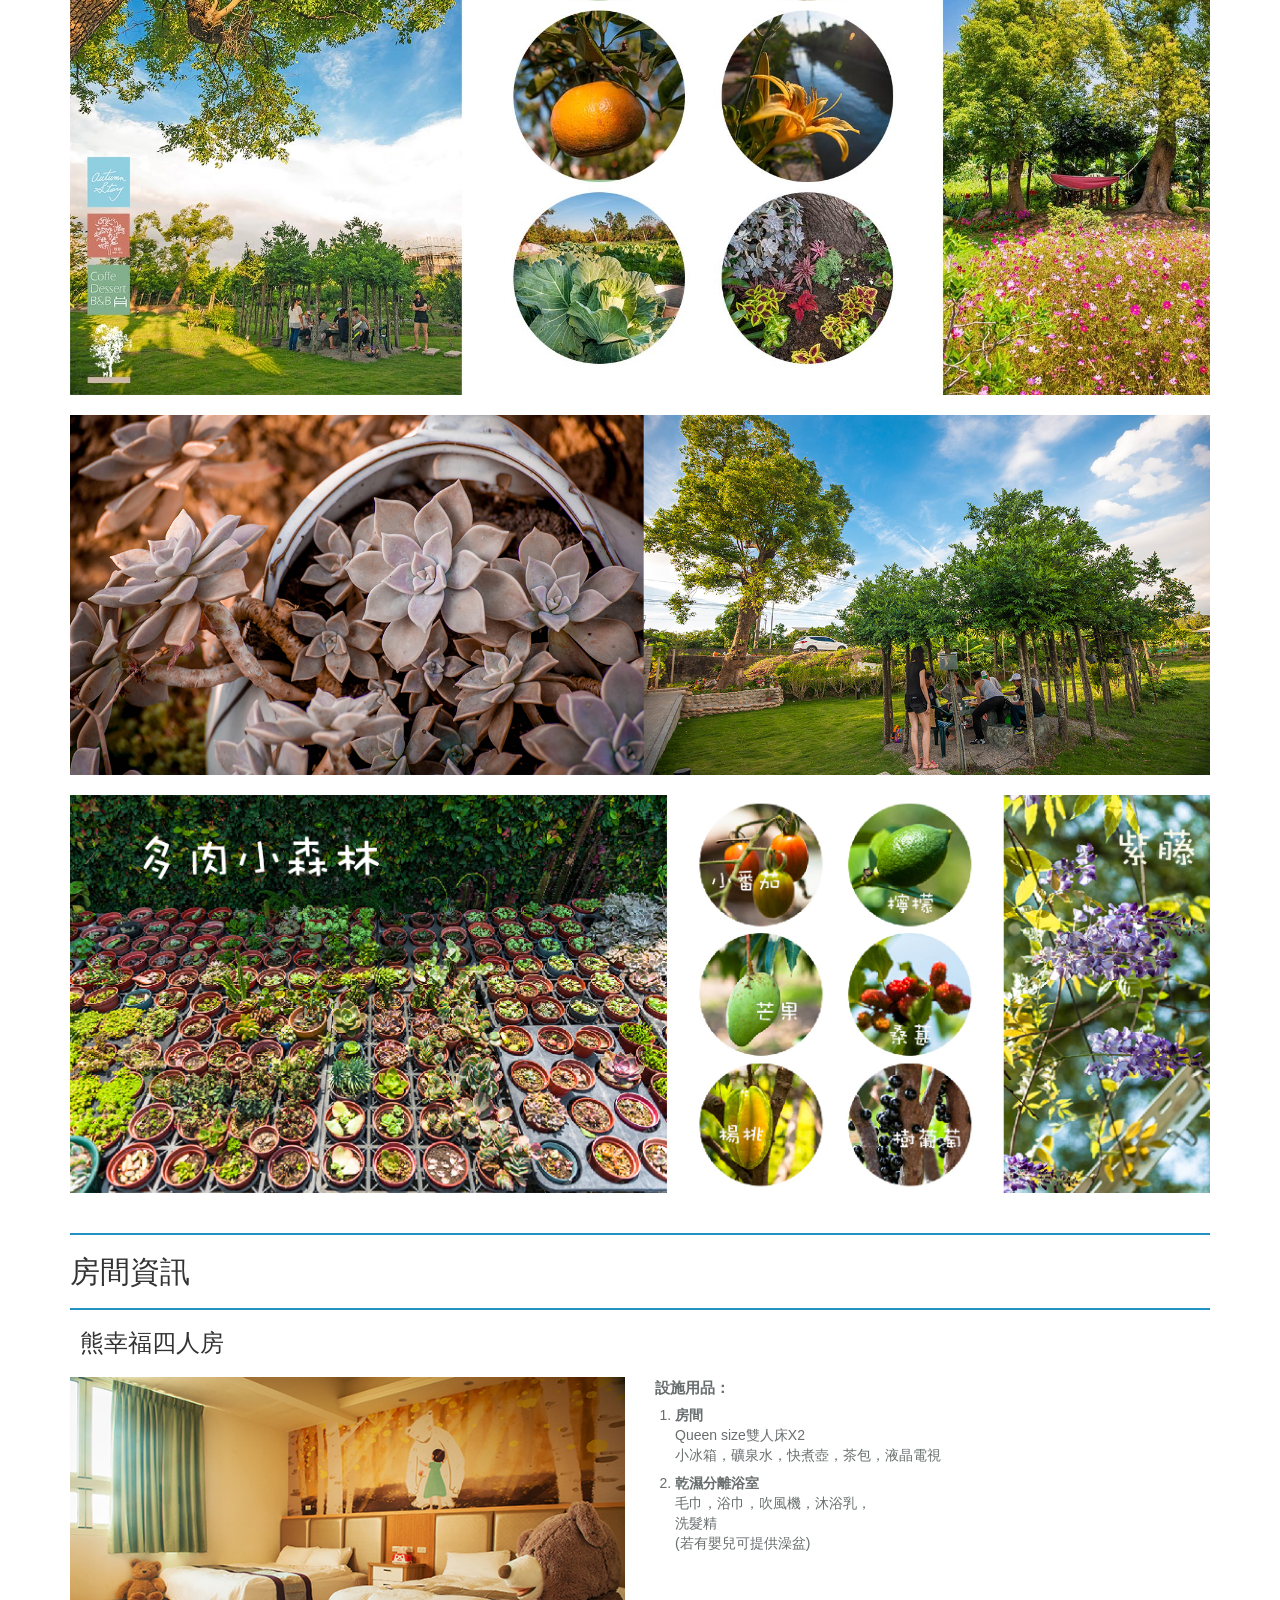
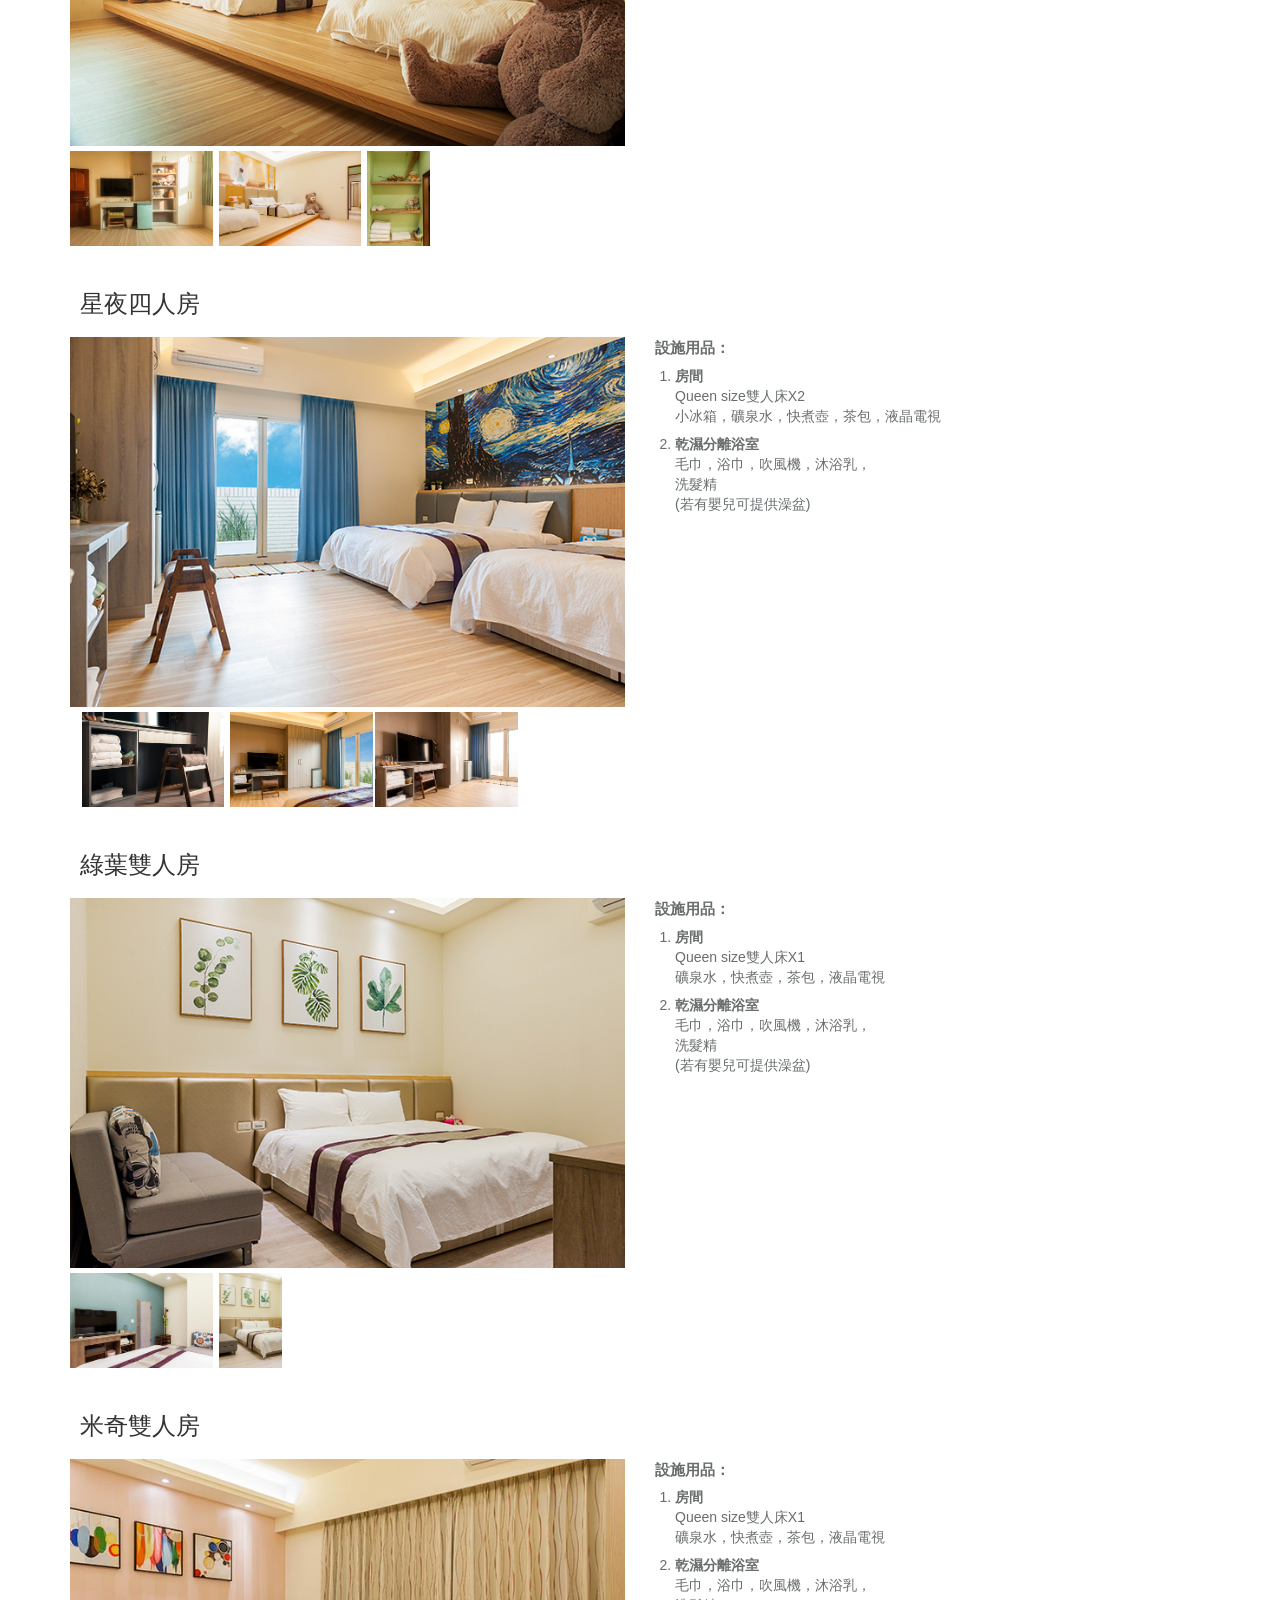
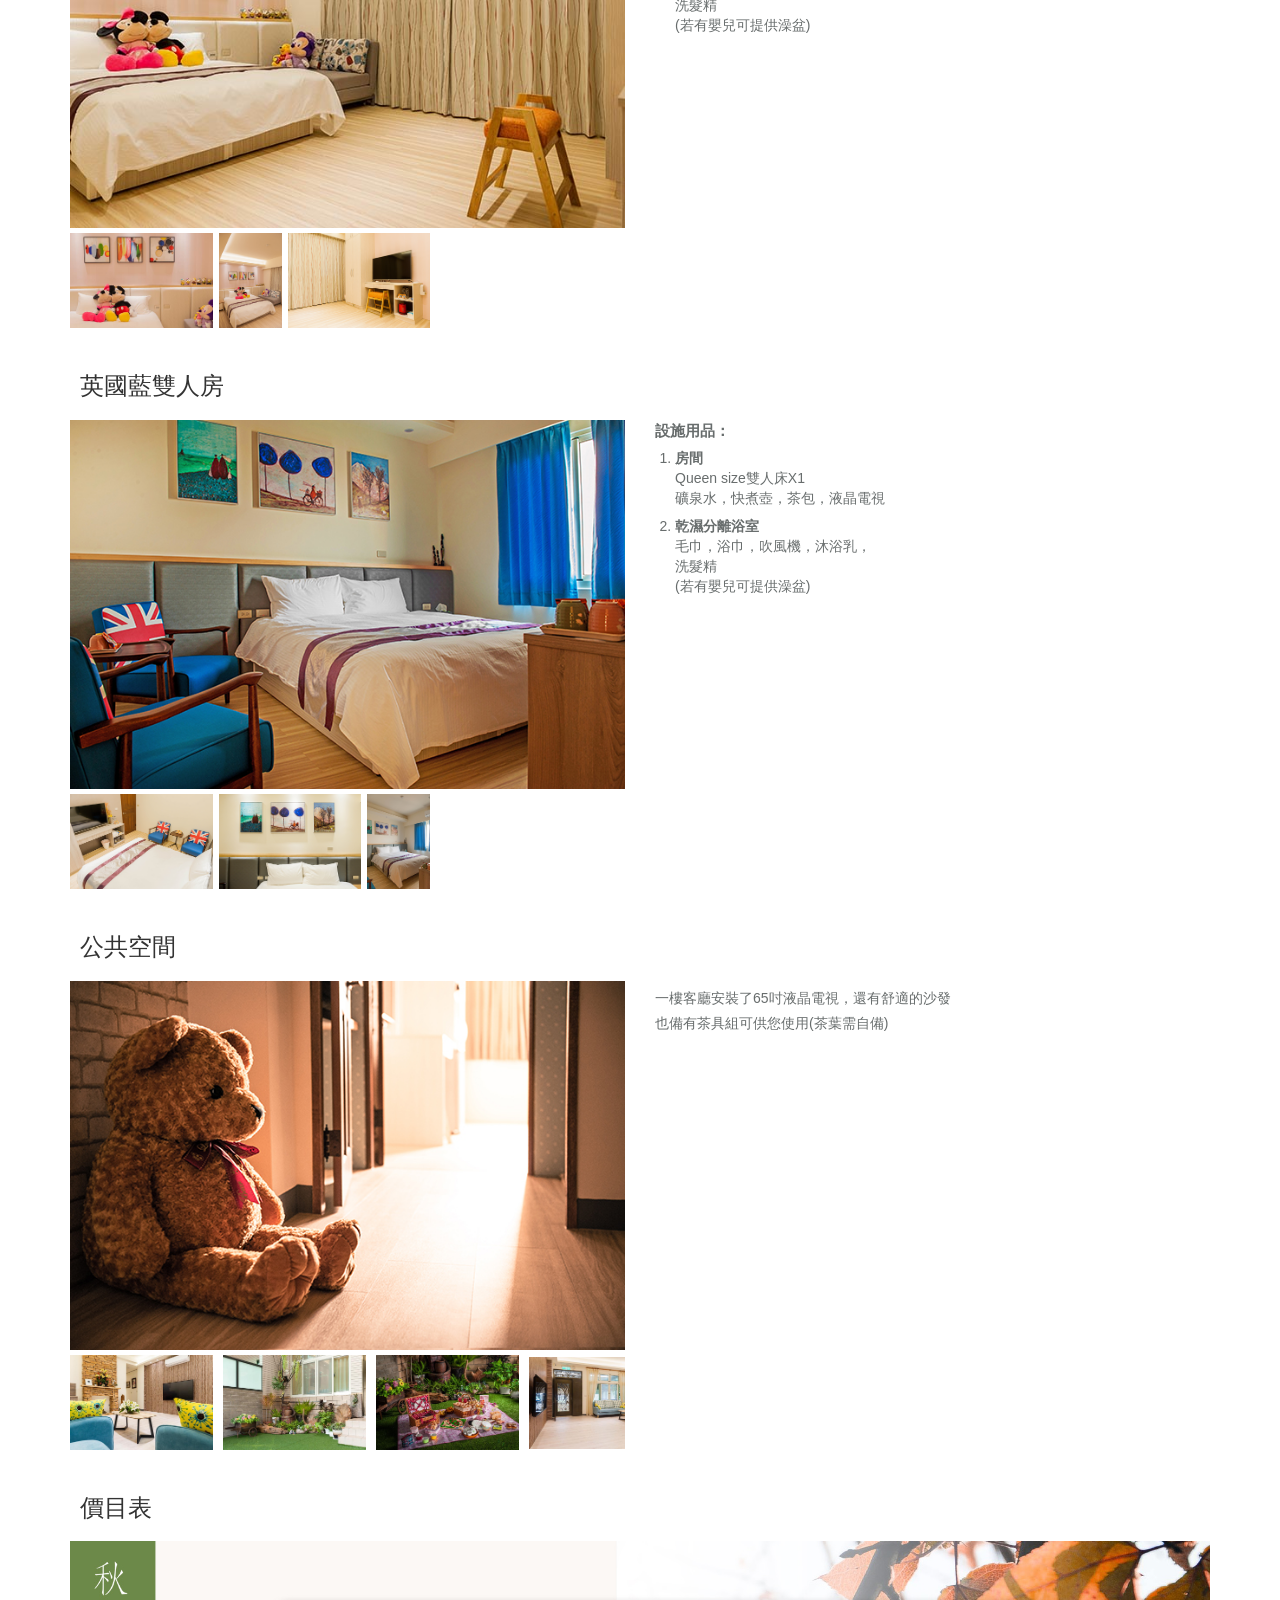
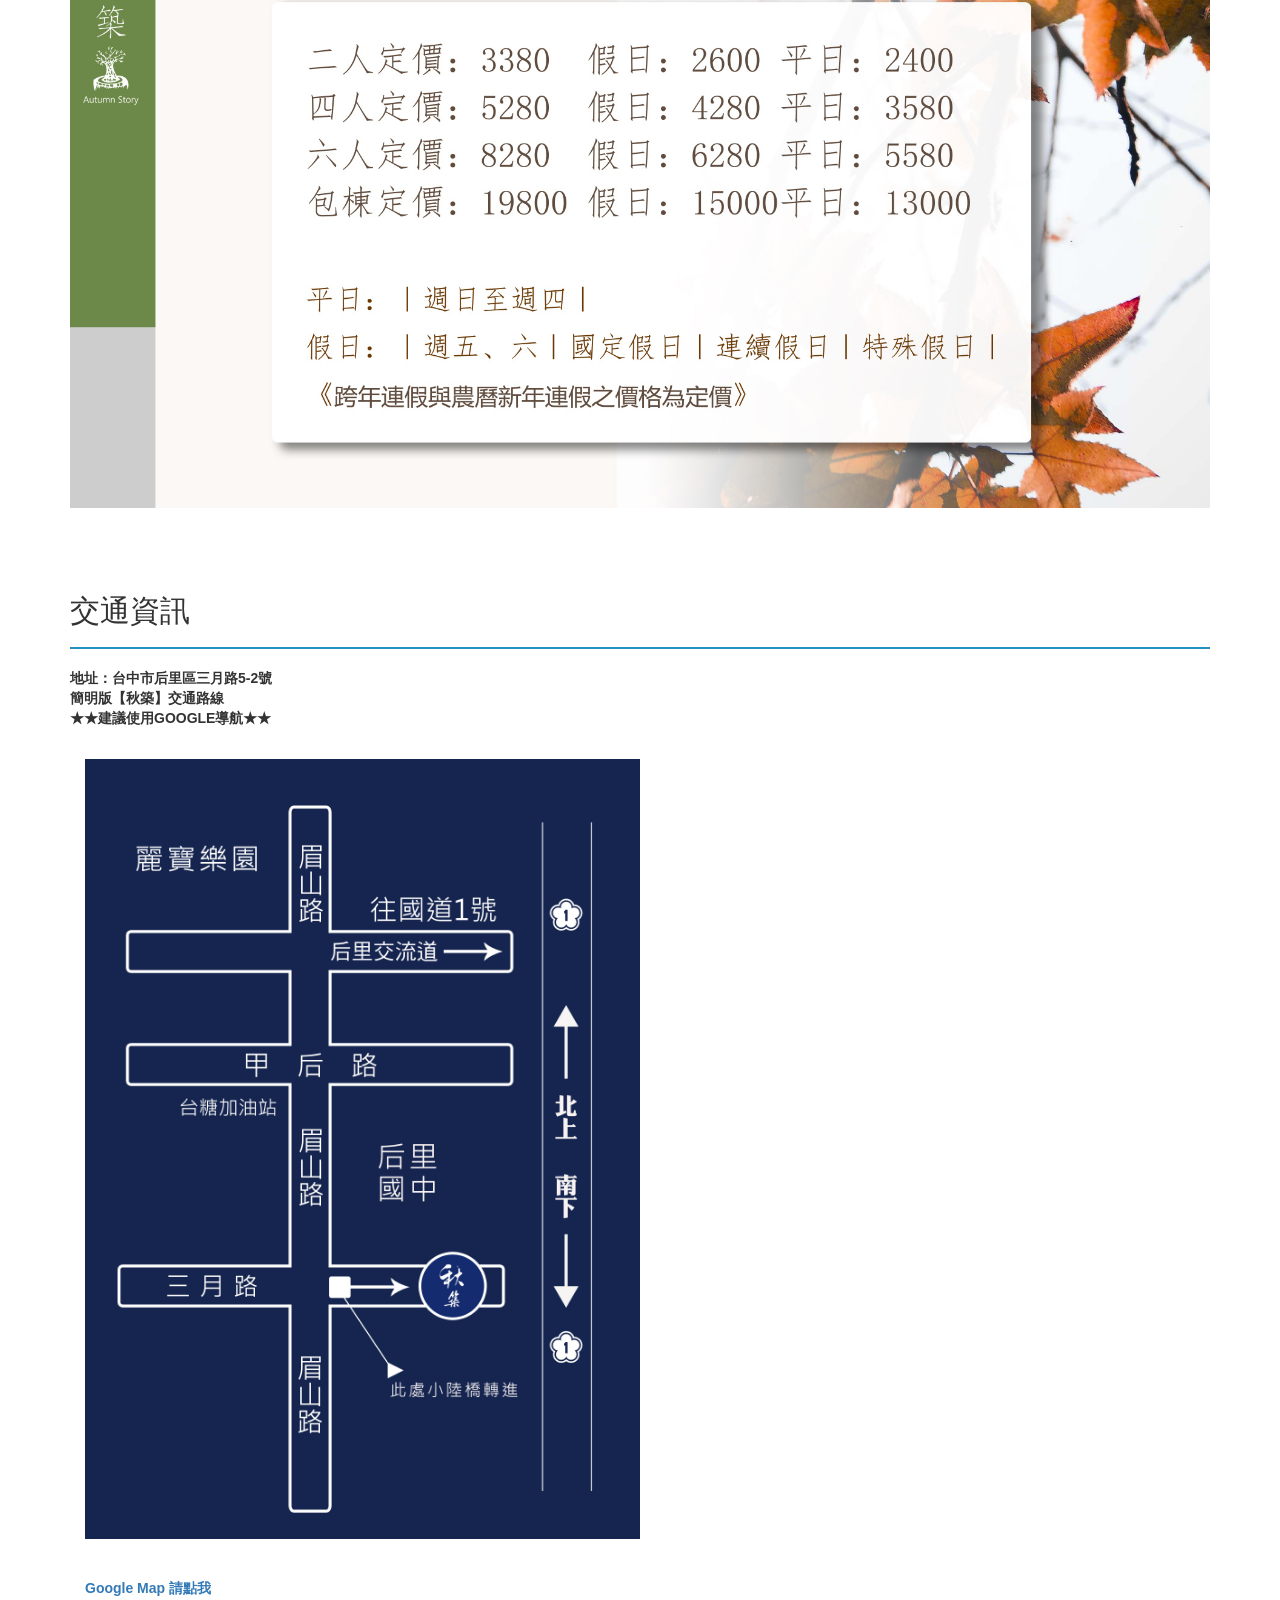
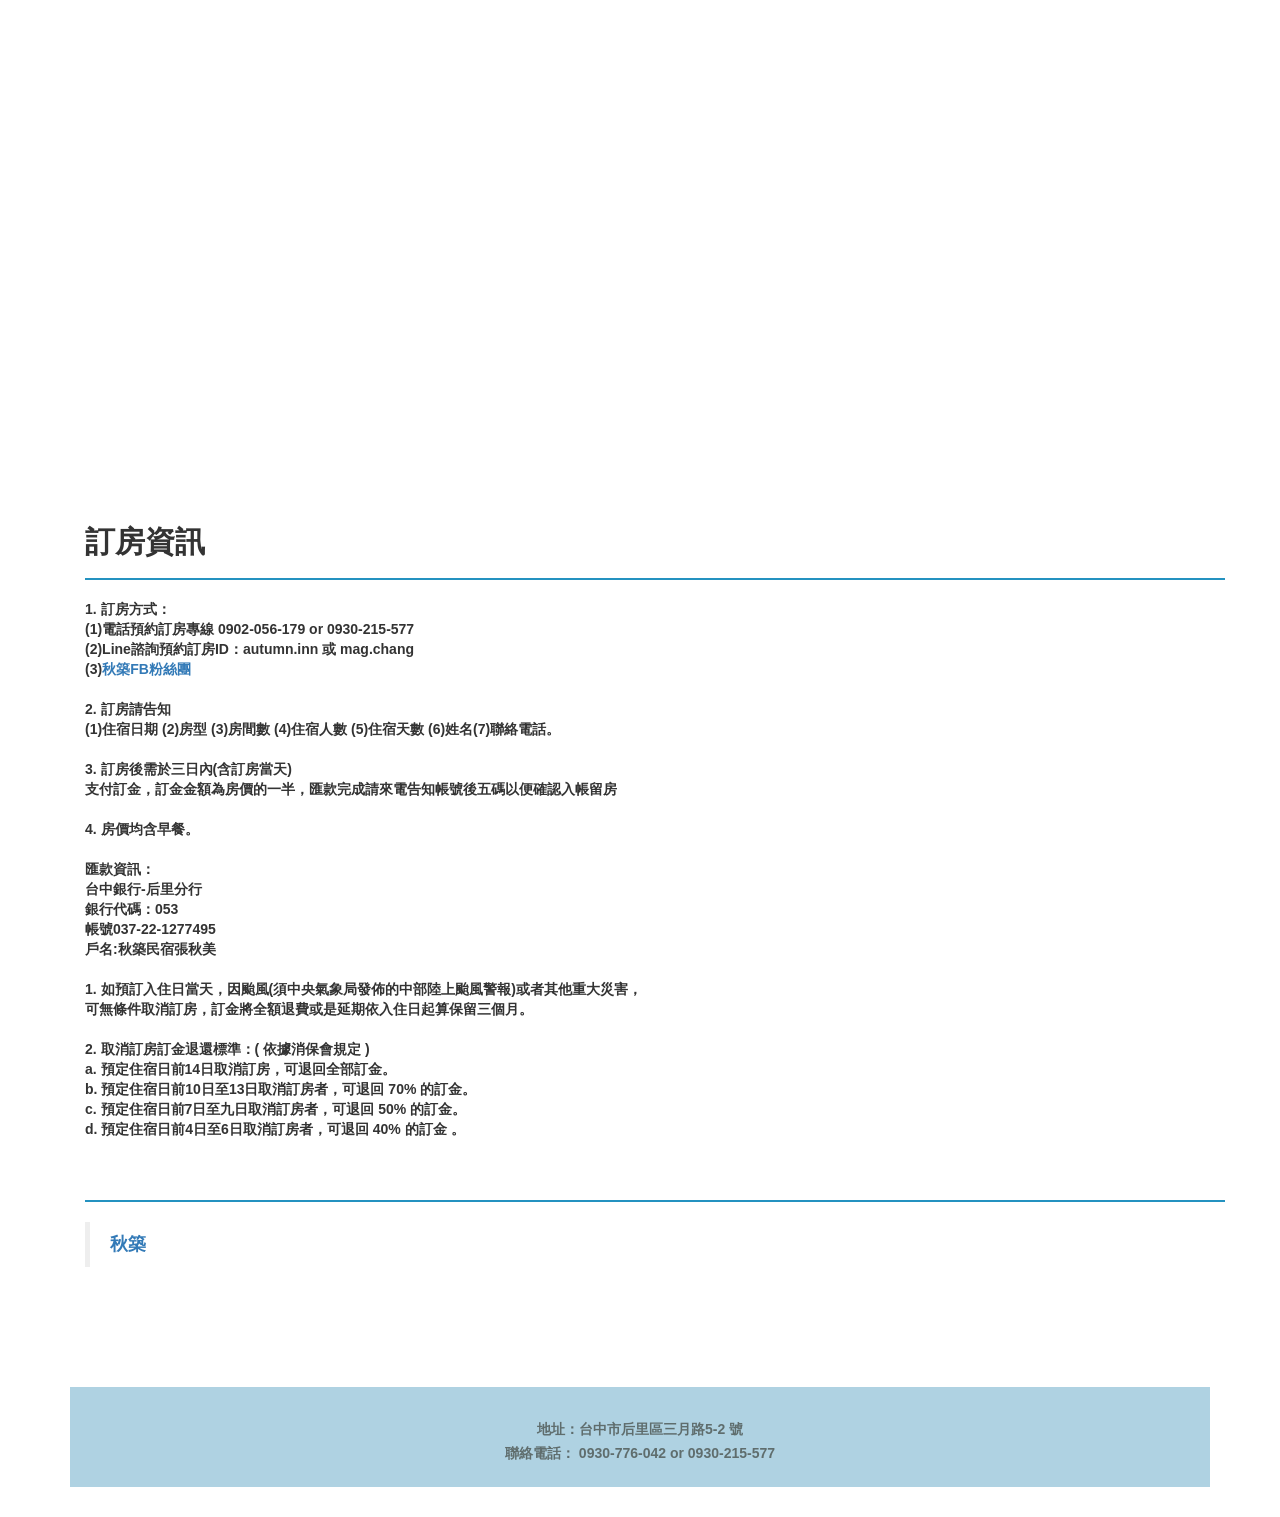
==== commit 7d2e269b: "id id" ====
--- a/index.html
+++ b/index.html
@@ -87,7 +87,7 @@
       <hr>
       <h2>最新消息</h2>
       <hr><br>
-<a href="https://line.me/ti/p/nuPo9ZEjWD"><img style="border: 0px solid ; width: 100px; height: 100px;" alt="" src="img/LINE_logo.svg.png"></a>&nbsp; <span style="font-weight: bold;">&lt;==預定與諮詢請直接加LINE</span><br>
+<a href="https://lin.ee/6FMD5Uw"><img style="border: 0px solid ; width: 100px; height: 100px;" alt="" src="img/LINE_logo.svg.png"></a>&nbsp; <span style="font-weight: bold;">&lt;==預定與諮詢請直接加LINE</span><br>
 <br>
 <br>
 <a href="img/n9.jpg" target="_new"><img src="img/n9.jpg" style="max-width: 100%;"></a><br>&gt;&gt;&gt;請參考<a href="https://www.facebook.com/autumnstory2016/reviews?ref=page_internal">【秋
@@ -130,8 +130,8 @@
                   小冰箱，礦泉水，快煮壺，茶包，液晶電視 </li>
                 <li>
                   <div class="subtitle">乾濕分離浴室</div>
-                  毛巾，浴巾，吹風機，牙刷牙膏，沐浴乳，<br>
-                  洗髮精，刮鬍刀，潤髮乳，浴帽<br>
+                  毛巾，浴巾，吹風機，沐浴乳，<br>
+                  洗髮精<br>
                   (若有嬰兒可提供澡盆) </li>
               </ol>
             </div>
@@ -160,8 +160,8 @@
                     小冰箱，礦泉水，快煮壺，茶包，液晶電視 </li>
                   <li>
                     <div class="subtitle">乾濕分離浴室</div>
-                    毛巾，浴巾，吹風機，牙刷牙膏，沐浴乳，<br>
-                    洗髮精，刮鬍刀，潤髮乳，浴帽<br>
+                    毛巾，浴巾，吹風機，沐浴乳，<br>
+                    洗髮精<br>
                     (若有嬰兒可提供澡盆) </li>
                 </ol>
               </div>
@@ -190,8 +190,8 @@
                       礦泉水，快煮壺，茶包，液晶電視 </li>
                     <li>
                       <div class="subtitle">乾濕分離浴室</div>
-                      毛巾，浴巾，吹風機，牙刷牙膏，沐浴乳，<br>
-                      洗髮精，刮鬍刀，潤髮乳，浴帽<br>
+                      毛巾，浴巾，吹風機，沐浴乳，<br>
+                      洗髮精<br>
                       (若有嬰兒可提供澡盆) </li>
                   </ol>
                 </div>
@@ -221,8 +221,8 @@
                         礦泉水，快煮壺，茶包，液晶電視 </li>
                       <li>
                         <div class="subtitle">乾濕分離浴室</div>
-                        毛巾，浴巾，吹風機，牙刷牙膏，沐浴乳，<br>
-                        洗髮精，刮鬍刀，潤髮乳，浴帽<br>
+                        毛巾，浴巾，吹風機，沐浴乳，<br>
+                        洗髮精<br>
                         (若有嬰兒可提供澡盆) </li>
                     </ol>
                   </div>
@@ -250,8 +250,8 @@
                         礦泉水，快煮壺，茶包，液晶電視 </li>
                       <li>
                         <div class="subtitle">乾濕分離浴室</div>
-                        毛巾，浴巾，吹風機，牙刷牙膏，沐浴乳，<br>
-                        洗髮精，刮鬍刀，潤髮乳，浴帽<br>
+                        毛巾，浴巾，吹風機，沐浴乳，<br>
+                        洗髮精<br>
                         (若有嬰兒可提供澡盆) </li>
                     </ol>
                   </div>
@@ -277,8 +277,7 @@
                       <div class="facility">
                         <h5>一樓客廳安裝了65吋液晶電視，還有舒適的沙發</h5>
                         <h5>也備有茶具組可供您使用(茶葉需自備)</h5>
-                        <h5>門口的小庭院也很適合與三五好友</h5>
-                        <h5>在傍晚時分坐下來乘涼聊天！</h5>
+                    
                         <h3> </h3>
                       </div>
                       <div class="price"> </div>
